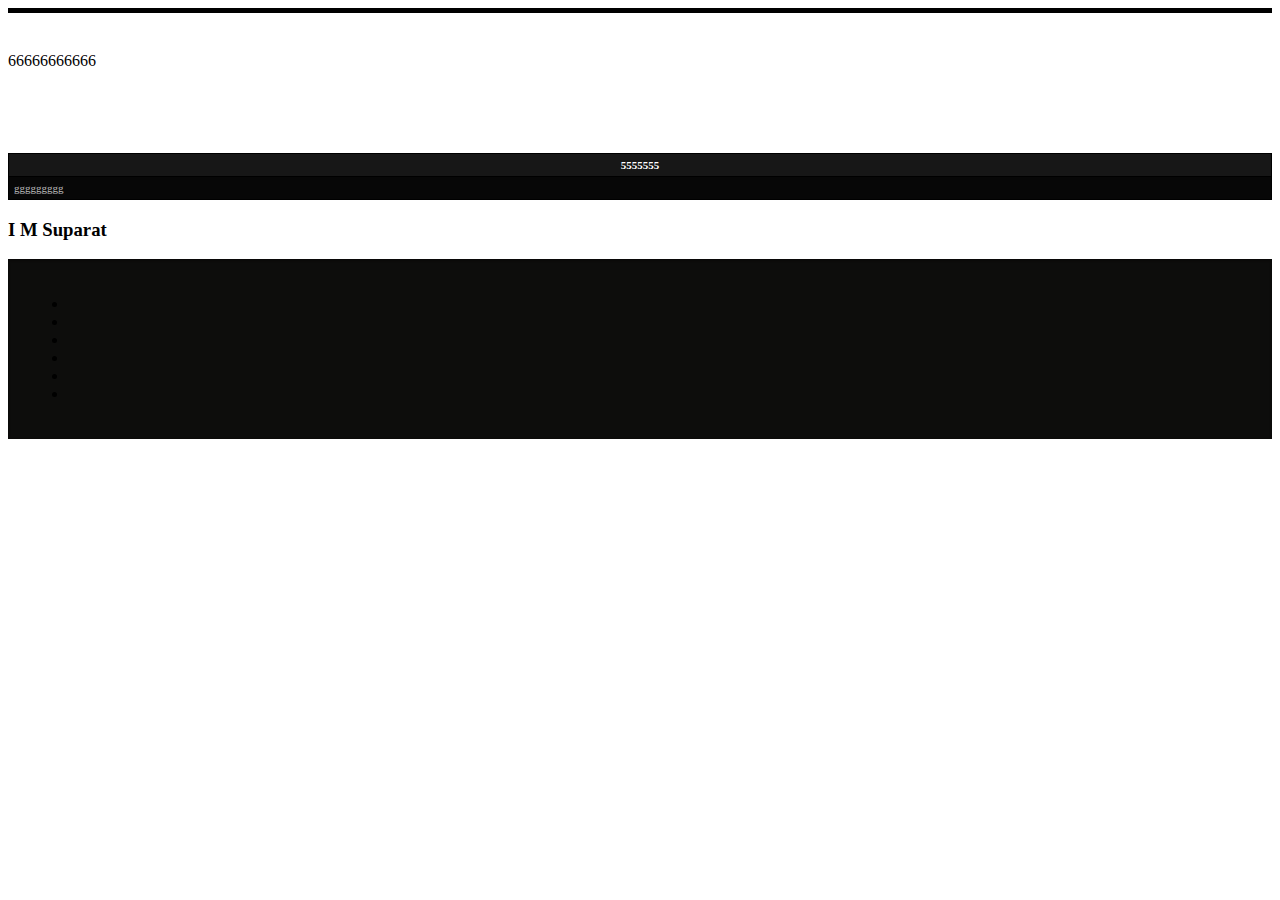
==== Ex/index.html @ 55944c86 "Strom2" ====
<style>
    .outside {
	height: auto;
	min-height: 100%;
	position: relative;
	overflow: hidden;
    }
    #header-outer {
	margin: 0 auto;
	color: #FFF;
	background-repeat: repeat-x;
	background-position: left 15px;
	border-top-width: 5px;
	border-top-style: solid;
	border-top-color: #000;
    
    }
    #header-inner {
	width: 940px;
	height: 140px;
	padding: 0;
	margin: 0 auto;
	position: relative;
}

#nav-wrap {
	float: right;
	padding: 0;
	background-color: #171717;
	border: 1px solid #000;
	margin-top: 43px;
	margin-right: 0;
	margin-bottom: 0;
	margin-left: 0;
	font-family: "Lucida Sans Unicode", "DejaVu Sans", Verdana, sans-serif;
}
#nav-wrap-inner {
	float: left;
	padding: 0;
	margin: 0 auto;
	border: 1px solid #252525;
	width: 750px;
}
.logo {
	float: left;
	margin-top: 44px;
	position: absolute;
}
table.storm-table {
	font-size: 11px;
	color: #bbbbbb;
	border-width: 1px;
	border-color: #000;
	border-collapse: collapse;
	width: 100%;
}

table.storm-table th {
	border-width: 1px;
	padding: 5px;
	border-style: solid;
	border-color: #000;
	font-weight: bold;
	background-image: url(../images/up-bg.png);
	background-repeat: repeat-x;
	background-position: left top;
	background-color: #171717;
	color: #fff;
}
table.storm-table td {
	border-width: 1px;
	padding: 5px;
	border-style: solid;
	border-color: #000;
}
table.storm-table tr{
	background-color:#070707;
}

#sidebar h3 {
	background-color: #070707;
	padding-top: 4px;
	padding-right: 20px;
	padding-bottom: 4px;
	padding-left: 10px;
	font-size: 15px;
	margin-top: 0px;
	margin-right: -20px;
	margin-bottom: 0px;
	margin-left: 0px;
	background-color: #070707;
	-webkit-border-top-left-radius: 5px;
	-moz-border-radius-topleft:5px;
	border-top-left-radius: 5px;
	-webkit-border-bottom-left-radius: 5px;
	-moz-border-radius-bottomleft: 5px;
	border-bottom-left-radius: 5px;
	-webkit-box-shadow: 0px 1px 0px #1d1d1d;
	-moz-box-shadow: 0px 1px 0px #1d1d1d;
	box-shadow: 0px 1px 0px #1d1d1d;
	border-top-width: 1px;
	border-bottom-width: 1px;
	border-left-width: 1px;
	border-top-style: solid;
	border-right-style: none;
	border-bottom-style: solid;
	border-left-style: solid;
	border-top-color: #030303;
	border-bottom-color: #030303;
	border-left-color: #030303;
}

/*****************************************************
10.  CONTENT LAYOUT VARIATIONS
******************************************************/
.left-note-block {
	float: left;
	width: 400px;
	background-image: url(../images/opacity-60-rep.png);
	background-repeat: repeat;
	padding: 20px;
	border-radius: 8px;
	-moz-border-radius: 8px;
	-webkit-border-radius: 8px;
}
.full-width-transparent {
	height: 350px;
	height: auto;
	min-height: 350px;
	background-image: url(../images/opacity-60-rep.png);
	background-repeat: repeat;
	padding: 20px;
    border-radius: 8px;
    border-top-left-radius: 8px;
    -moz-border-radius-topleft: 8px;
    -webkit-border-top-left-radius: 8px;
    border-top-right-radius: 8px;
    -moz-border-radius-topright: 8px;
    -webkit-border-top-right-radius: 8px;
}

.transparent-header {
    background-image: url(../images/opacity-60-rep.png);
    background-repeat: repeat;
    padding: 20px;
    height: 55px;
    border-top-left-radius: 8px;
    -moz-border-radius-topleft: 8px;
    -webkit-border-top-left-radius: 8px;
    border-top-right-radius: 8px;
    -moz-border-radius-topright: 8px;
    -webkit-border-top-right-radius: 8px;
}

.black-trasparent-header {
    background-image: url(../images/content-header-bg.png);
    background-repeat: repeat-x;
    background-position: left top;
    padding: 20px;
    height: 55px;
	border-top-left-radius: 8px;
    -moz-border-radius-topleft: 8px;
    -webkit-border-top-left-radius: 8px;
    border-top-right-radius: 8px;
    -moz-border-radius-topright: 8px;
    -webkit-border-top-right-radius: 8px;
}

.plain-black {
    background: #0d0d0c;
    padding: 20px;
	-webkit-box-shadow: inset 0px 1px 3px #080707;
	-moz-box-shadow: inset 0px 1px 3px #080707;
	box-shadow: inset 0px 1px 3px #080707;
}

.left-col {
	float: left;
	width: 622px;
	background-image: url(../images/line-break-vert.png);
	background-repeat: repeat-y;
	background-position: right top;
	padding-right: 20px;
}

.right-col {
	float: right;
	width: 240px;
	padding-left: 20px;
	background-image: url(../images/line-break-vert.png);
	background-repeat: repeat-y;
	background-position: left top;
	margin-left: -2px;
}
</style>
<html lang="en">
<head>
    <meta charset="UTF-8">
    <meta http-equiv="X-UA-Compatible" content="IE=edge">
    <meta name="viewport" content="width=device-width, initial-scale=1.0">
    <title>Document</title>
</head>
<body>
    <div class="logo">66666666666</div>
    <div id="header-outer">
        <div id="header-inner">
    <div class="outside">55555555</div>
        </div>
    </div>

    <table class="storm-table">
        <tr>
            <th>5555555</th>
        </tr>
        <tr>
            <td>ggggggggg</td>
        </tr>
    </table>

    <h3 id="sidebar">I M Suparat</h3>

    <div class="plain-black clearfix">
        <div class="portfolio colorbox-portfolio twocol-portfolio twocol-colorbox-portfolio clearfix">
            <ul>
                <li class="one-portfolio-item">
                    <a class="portfolio-thumb-link cboxElement" href="images/portfolio/popup/sunrise.jpg" rel="portfolio">
                        <img src="images/portfolio/2column/sunrise.jpg" alt="">
                    <div class="portfolio-hover" style="opacity: 0; display: block;"></div></a>
                </li>
                <li class="one-portfolio-item">
                    <a class="portfolio-thumb-link cboxElement" href="images/portfolio/popup/ocean.jpg" rel="portfolio">
                        <img src="/All_Code_patten//image/ocean.jpg" alt="">
                    <div class="portfolio-hover" style="opacity: 0; display: block;"></div></a>
                </li>
                <li class="one-portfolio-item">
                    <a class="portfolio-thumb-link cboxElement" href="images/portfolio/popup/water.jpg" rel="portfolio">
                        <img src="images/portfolio/2column/water.jpg" alt="">
                    <div class="portfolio-hover" style="opacity: 0; display: block;"></div></a>
                </li>
                <li class="one-portfolio-item">
                    <a class="portfolio-thumb-link cboxElement" href="images/portfolio/popup/sand.jpg" rel="portfolio">
                        <img src="images/portfolio/2column/sand.jpg" alt="">
                    <div class="portfolio-hover" style="opacity: 0; display: block;"></div></a>
                </li>
                <li class="one-portfolio-item">
                    <a class="portfolio-thumb-link cboxElement" href="images/portfolio/popup/nebula.jpg" rel="portfolio">
                        <img src="images/portfolio/2column/nebula.jpg" alt="">
                    <div class="portfolio-hover" style="opacity: 0; display: block;"></div></a>
                </li>
                <li class="one-portfolio-item">
                    <a class="portfolio-thumb-link cboxElement" href="images/portfolio/popup/waterfall.jpg" rel="portfolio">
                        <img src="images/portfolio/2column/waterfall.jpg" alt="">
                    <div class="portfolio-hover" style="opacity: 0; display: block;"></div></a>
                </li>
            </ul>
        </div>
    </div>
</body>
</html>
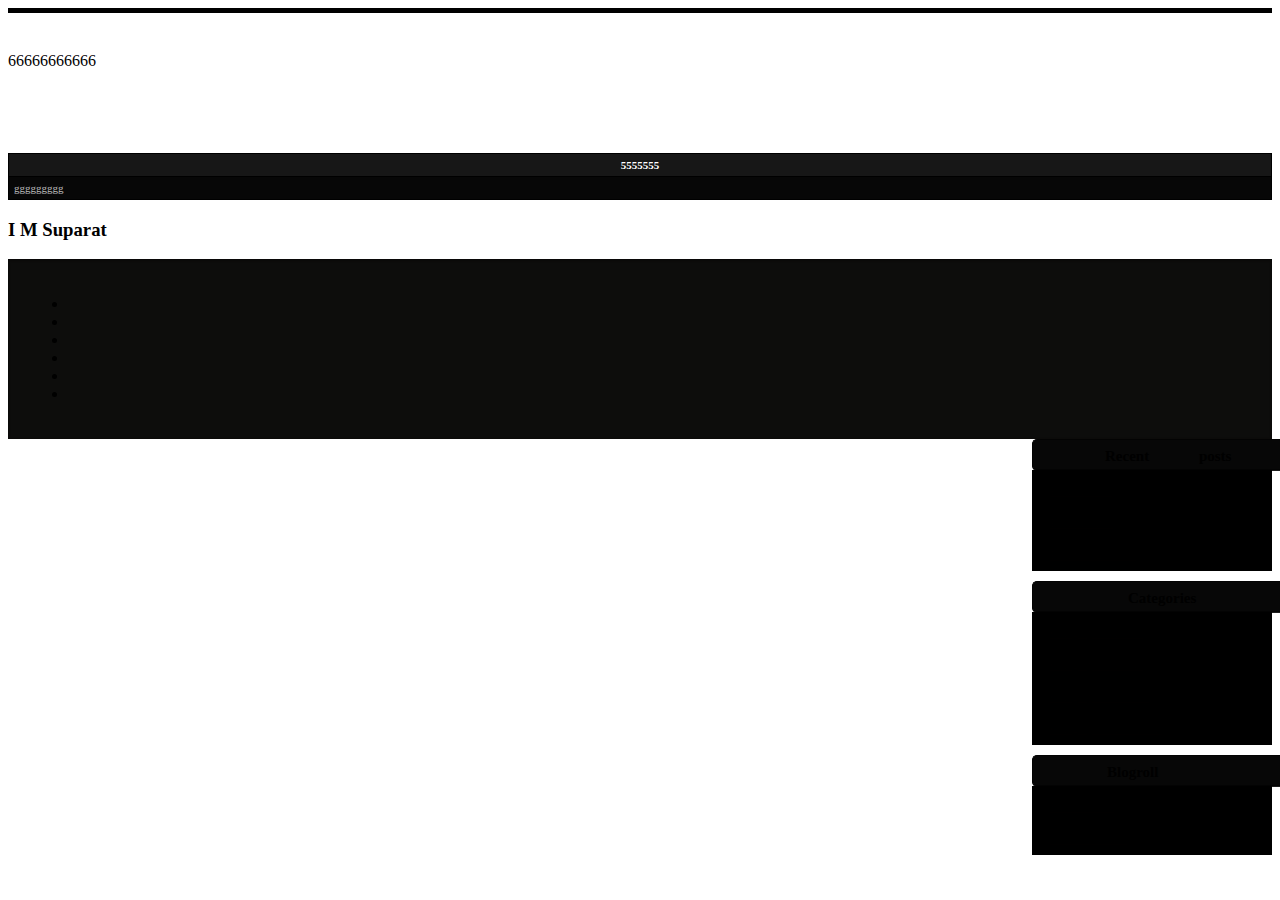
==== commit 3f3c0796: "test" ====
--- a/Ex/index.html
+++ b/Ex/index.html
@@ -192,6 +192,55 @@
 	background-position: left top;
 	margin-left: -2px;
 }
+
+
+/*****************************************************
+3.  VERTICAL NAVIGATION (USED IN BLOG)
+******************************************************/
+
+ul.vert-nav-ul {
+    background-color: #000;
+	margin-top: 0;
+	margin-right: 0;
+	margin-bottom: 10px;
+	margin-left: 0;
+	padding-top: 5px;
+	padding-right: 0px;
+	padding-bottom: 0px;
+	padding-left: 0px;
+}
+ul.vert-nav-ul li {
+	display: block;
+	margin: 0px;
+	padding: 0px;
+	list-style-type: none;
+}
+ul.vert-nav-ul li a {
+	line-height: 18px;
+	text-align: left;
+	padding-top: 7px;
+	padding-right: 20px;
+	padding-bottom: 7px;
+	padding-left: 18px;
+	display: block;
+	color: rgba(10, 0, 0, 0.137);
+	font-size: 12px;
+	text-shadow: -1px -1px 0px #000;
+	background-image: url(../images/vert-nav-arrow.png);
+	background-repeat: no-repeat;
+	background-position: left 8px;
+}
+ul.vert-nav-ul li a:hover {
+	text-decoration: none;
+	color: #ffa200;
+	background-color: #070707;
+	-moz-border-radius: 8px;
+	border-radius: 8px;
+	-webkit-border-radius: 8px;
+	background-position: 10px 8px;
+	padding-left: 28px;
+	padding-right: 10px;
+}
 </style>
 <html lang="en">
 <head>
@@ -255,5 +304,37 @@
             </ul>
         </div>
     </div>
+
+
+    <div id="sidebar" class="right-col">
+
+        <h3><cufon class="cufon cufon-canvas" alt="Recent " style="width: 51px; height: 15px;"><canvas width="62" height="17" style="width: 62px; height: 17px; top: -1px; left: -1px;"></canvas><cufontext>Recent </cufontext></cufon><cufon class="cufon cufon-canvas" alt="posts" style="width: 38px; height: 15px;"><canvas width="46" height="17" style="width: 46px; height: 17px; top: -1px; left: -1px;"></canvas><cufontext>posts</cufontext></cufon></h3>
+          <!--Vertical Menu-->
+          <ul class="vert-nav-ul">
+            <li><a title="one" href="#">Post title one</a></li>
+            <li><a title="two" href="#">Post title two</a></li>
+            <li><a title="three" href="#">Post title three etc</a></li>
+          </ul>
+          <!--End Vertical Menu-->
+    
+          <h3><cufon class="cufon cufon-canvas" alt="Categories" style="width: 77px; height: 15px;"><canvas width="85" height="17" style="width: 85px; height: 17px; top: -1px; left: -1px;"></canvas><cufontext>Categories</cufontext></cufon></h3>
+          <!--Vertical Menu-->
+          <ul class="vert-nav-ul">
+            <li><a title="one" href="#">Category name one</a></li>
+            <li><a title="two" href="#">Category name two</a></li>
+            <li><a title="three" href="#">Category name three</a></li>
+            <li><a title="four" href="#">Category name four etc</a></li>
+          </ul>
+          <!--End Vertical Menu-->
+    
+          <h3><cufon class="cufon cufon-canvas" alt="Blogroll" style="width: 52px; height: 15px;"><canvas width="64" height="17" style="width: 64px; height: 17px; top: -1px; left: -1px;"></canvas><cufontext>Blogroll</cufontext></cufon></h3>
+          <!--Vertical Menu-->
+          <ul class="vert-nav-ul">
+            <li><a title="one" href="#">Here is a link</a></li>
+            <li><a title="two" href="#">There is another</a></li>
+          </ul>
+          <!--End Vertical Menu-->
+    
+        </div>
 </body>
 </html>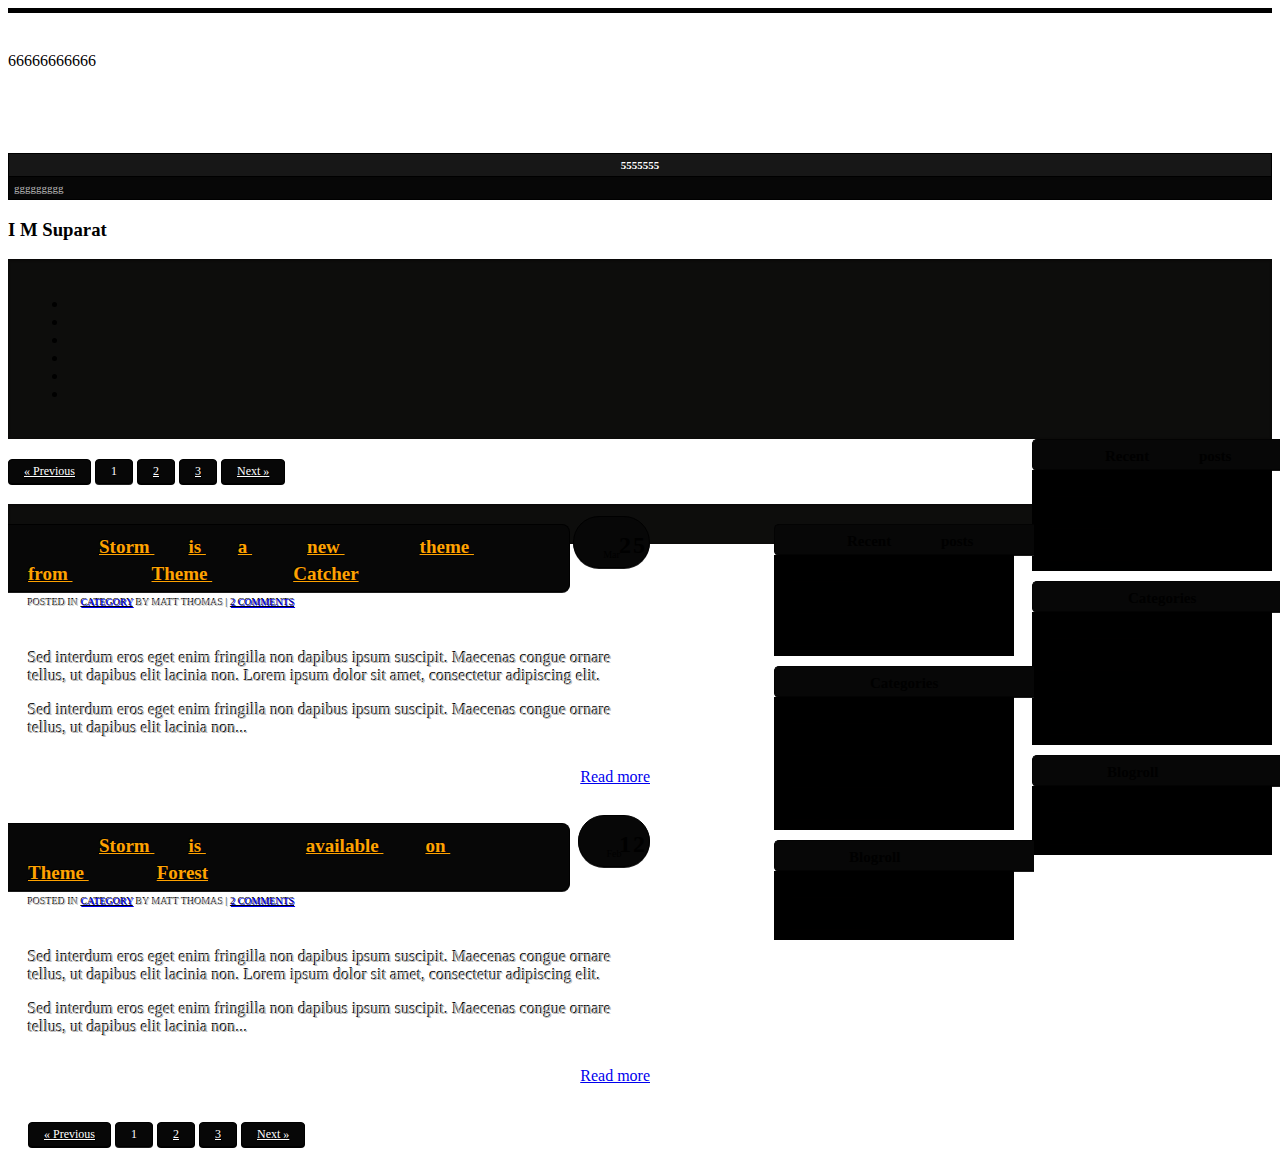
==== commit 10ef8a3d: "code hard" ====
--- a/Ex/index.html
+++ b/Ex/index.html
@@ -241,6 +241,224 @@
 	padding-left: 28px;
 	padding-right: 10px;
 }
+
+.pagination-wrapper {
+	margin-top: 20px;
+	margin-bottom: 20px;
+}
+
+/*****************************************************
+12.  BLOG PAGE ELEMENTS
+******************************************************/
+.post {
+	margin-bottom: 40px;
+	margin-left: -20px;
+	background-image: url(../images/section-breaker.png);
+	background-repeat: repeat-x;
+	background-position: left bottom;
+	padding-bottom: 30px;
+	padding-left: 20px;
+	position: relative;
+}
+.post .entry-content {
+	padding-top: 20px;
+	color: #bbbbbb;
+	text-shadow: -1px -1px 0px #000;
+}
+.post .entry-content:hover {
+	color: #fff;
+}
+h2.entry-title {
+	padding: 0px;
+	margin-top: 0px;
+	margin-right: 0px;
+	margin-bottom: 0px;
+	margin-left: 0px;
+	font-weight: bold;
+	margin-left: -20px;
+	font-size: 19px;
+}
+h2.entry-title a {
+	display: block;
+	padding-top: 6px;
+	padding-right: 20px;
+	padding-bottom: 6px;
+	padding-left: 20px;
+	color: #FFA200;
+	text-shadow: -1px -1px 0 #000;
+	background-color: #070707;
+	-webkit-border-top-right-radius: 8px;
+	-moz-border-radius-topright: 8px;
+	border-top-right-radius: 8px;
+	-webkit-border-bottom-right-radius: 8px;
+	-moz-border-radius-bottomright: 8px;
+	border-bottom-right-radius: 8px;
+	-webkit-box-shadow: 0px 1px 0px #1d1d1d;
+	-moz-box-shadow: 0px 1px 0px #1d1d1d;
+	box-shadow: 0px 1px 0px #1d1d1d;
+	border-top-width: 1px;
+	border-right-width: 1px;
+	border-bottom-width: 1px;
+	border-left-width: 1px;
+	border-top-style: solid;
+	border-right-style: solid;
+	border-bottom-style: solid;
+	border-left-style: none;
+	border-top-color: #000;
+	border-right-color: #000;
+	border-bottom-color: #000;
+	border-left-color: #000;
+	margin-right: 80px;
+}
+h2.entry-title a:hover {
+	color: #FFF;
+	text-decoration: none;
+}
+.entry-meta {
+	font-size: 10px;
+	color: #BFBFBF;
+	padding-top: 5px;
+	padding-bottom: 5px;
+	text-shadow: -1px -1px 0 #000;
+	text-transform: uppercase;
+	background-image: url(../images/line-break-horz.png);
+	background-repeat: repeat-x;
+	background-position: left bottom;
+	margin-left: -20px;
+	padding-left: 20px;
+}
+.post .date {
+	position: absolute;
+	top: -8px;
+	right: 0;
+	background-color: #070707;
+	text-align: center;
+	min-width: 40px;
+	height: 40px;
+	height: auto;
+	min-height: 40px;
+	padding: 5px;
+	border: 1px solid #000;
+	-webkit-border-radius: 40px;
+	-moz-border-radius: 40px;
+	border-radius: 40px;
+	-webkit-box-shadow: 0px 1px 0px #1d1d1d;
+	-moz-box-shadow: 0px 1px 0px #1d1d1d;
+	box-shadow: 0px 1px 0px #1d1d1d;
+}
+.date .day h2 {
+	font-weight: bold;
+	font-size: 24px;
+	letter-spacing: 2px;
+	margin-top: 0;
+	margin-right: -3px;
+	margin-bottom: 0;
+	margin-left: 0;
+	padding-top: 3px;
+	padding-right: 0;
+	padding-bottom: 0;
+	padding-left: 0;
+}
+.date .day {
+	height: 25px;
+}
+.date .month {
+	font-size:10px;
+	height: 15px;
+	line-height: 15px;
+}
+
+.post .read-more-link {
+	position: absolute;
+	right: 0;
+	bottom: -3px;
+}
+
+img.post-img {
+	float: right;
+	margin-bottom: 15px;
+	margin-left: 15px;
+	-webkit-box-shadow: 0px 1px 0px #000;
+	-moz-box-shadow: 0px 1px 0px #000;
+	box-shadow: 0px 1px 0px #000;
+}
+.pagination-wrapper {
+	margin-top: 20px;
+	margin-bottom: 20px;
+}
+.pagination-wrapper ul {
+	margin: 0px;
+	padding: 0px;
+}
+.pagination-wrapper ul li {
+	display: inline;
+	margin: 0px;
+	padding: 0px;
+}
+.pagination-wrapper ul li a {
+	line-height: 13px;
+	text-align: center;
+	height: 13px;
+	padding-top: 5px;
+	padding-right: 15px;
+	padding-bottom: 5px;
+	padding-left: 15px;
+	display: inline-block;
+	color: #FFF;
+	font-size: 12px;
+	background-color: #070707;
+	text-shadow: 1px 1px 0px #000;
+	border: 1px solid #000;
+	-webkit-box-shadow: 0px 1px 0px #000;
+	-moz-box-shadow: 0px 1px 0px #000;
+	box-shadow: 0px 1px 0px #000;
+	-moz-border-radius: 4px;
+	border-radius: 4px;
+	-webkit-border-radius: 4px;
+	background-image: url(../images/up-bg.png);
+	background-repeat: repeat-x;
+	background-position: left top;
+}
+.pagination-wrapper ul li a:hover {
+	text-decoration: none;
+	color: #ffa200;
+	-webkit-box-shadow: 0px 1px 0px #000;
+	-moz-box-shadow: 0px 1px 0px #000;
+	box-shadow: 0px 1px 0px #000;
+	position: relative;
+	top: 2px;
+}
+.pagination-wrapper ul li.on span {
+	padding-top: 5px;
+	padding-right: 15px;
+	padding-bottom: 5px;
+	padding-left: 15px;
+	display: inline-block;
+	line-height: 13px;
+	text-align: center;
+	height: 13px;
+	color: #FFF;
+	font-size: 12px;
+	background-color: #070707;
+	text-shadow: 1px 1px 0px #000;
+	border: 1px solid #000;
+	-webkit-box-shadow: 0px 1px 0px #1d1d1d;
+	-moz-box-shadow: 0px 1px 0px #1d1d1d;
+	box-shadow: 0px 1px 0px #1d1d1d;
+	-moz-border-radius: 4px;
+	border-radius: 4px;
+	-webkit-border-radius: 4px;
+	background-image: url(../images/down-bg.png);
+	background-repeat: repeat-x;
+	background-position: left top;
+}
+.pagination-wrapper ul li.on span:hover {
+	color: #ffa200;
+	text-shadow: -1px -1px 0px #000;
+	text-decoration: none;
+	background-image: none;
+}
+
 </style>
 <html lang="en">
 <head>
@@ -336,5 +554,122 @@
           <!--End Vertical Menu-->
     
         </div>
+
+
+        <!-- 
+pagging storm -->
+<div class="pagination-wrapper clearfix">
+    <ul>
+        <li><a href="#">« Previous</a></li>
+        <li class="on"><span>1</span></li>
+        <li><a href="#">2</a></li>
+        <li><a href="#">3</a></li>
+        <li><a href="#">Next »</a></li>
+    </ul>
+</div>
+
+<div class="plain-black clearfix">
+    <!--Left Column-->
+    <div class="left-col">
+
+      <!--Blog summary example-->
+      <div class="post clearfix">
+          <h2 class="entry-title"><a href="blog-article.html"><cufon class="cufon cufon-canvas" alt="Storm " style="width: 56px; height: 19px;"><canvas width="71" height="22" style="width: 71px; height: 22px; top: -2px; left: -1px;"></canvas><cufontext>Storm </cufontext></cufon><cufon class="cufon cufon-canvas" alt="is " style="width: 18px; height: 19px;"><canvas width="34" height="22" style="width: 34px; height: 22px; top: -2px; left: -1px;"></canvas><cufontext>is </cufontext></cufon><cufon class="cufon cufon-canvas" alt="a " style="width: 17px; height: 19px;"><canvas width="32" height="22" style="width: 32px; height: 22px; top: -2px; left: -1px;"></canvas><cufontext>a </cufontext></cufon><cufon class="cufon cufon-canvas" alt="new " style="width: 40px; height: 19px;"><canvas width="55" height="22" style="width: 55px; height: 22px; top: -2px; left: -1px;"></canvas><cufontext>new </cufontext></cufon><cufon class="cufon cufon-canvas" alt="theme " style="width: 60px; height: 19px;"><canvas width="75" height="22" style="width: 75px; height: 22px; top: -2px; left: -1px;"></canvas><cufontext>theme </cufontext></cufon><cufon class="cufon cufon-canvas" alt="from " style="width: 49px; height: 19px;"><canvas width="64" height="22" style="width: 64px; height: 22px; top: -2px; left: -1px;"></canvas><cufontext>from </cufontext></cufon><cufon class="cufon cufon-canvas" alt="Theme " style="width: 64px; height: 19px;"><canvas width="79" height="22" style="width: 79px; height: 22px; top: -2px; left: -1px;"></canvas><cufontext>Theme </cufontext></cufon><cufon class="cufon cufon-canvas" alt="Catcher" style="width: 70px; height: 19px;"><canvas width="81" height="22" style="width: 81px; height: 22px; top: -2px; left: -1px;"></canvas><cufontext>Catcher</cufontext></cufon></a></h2>
+          <!--Date Circle-->
+          <div class="date">
+              <div class="day"><h2><cufon class="cufon cufon-canvas" alt="25" style="width: 28px; height: 24px;"><canvas width="40" height="28" style="width: 40px; height: 28px; top: -3px; left: -1px;"></canvas><cufontext>25</cufontext></cufon></h2></div>
+              <div class="month">Mar</div>
+          </div>
+
+          <div class="entry-meta">Posted in <a href="#">Category</a> by Matt Thomas | <a href="#">2 comments</a></div>
+          <div class="entry-content clearfix">
+              <a href="blog-article.html"><img src="images/example-blog-image.jpg" class="post-img" alt=""></a>
+              <p>Sed interdum eros eget enim fringilla non dapibus ipsum suscipit. Maecenas congue ornare tellus, ut dapibus elit lacinia non. Lorem ipsum dolor sit amet, consectetur adipiscing elit.
+              </p>
+              <p>Sed interdum eros eget enim fringilla non dapibus ipsum suscipit. Maecenas congue ornare tellus, ut dapibus elit lacinia non...
+              </p>
+          </div>
+
+          <!--Read More link-->
+          <div class="read-more-link">
+                  <a class="more-link" href="blog-article.html">Read more</a>
+          </div>
+
+      </div>
+      <!--End Blog summary example-->
+
+      <!--Blog summary example-->
+      <div class="post clearfix">
+          <h2 class="entry-title"><a class="ajax-link" href="blog-article.html"><cufon class="cufon cufon-canvas" alt="Storm " style="width: 56px; height: 19px;"><canvas width="71" height="22" style="width: 71px; height: 22px; top: -2px; left: -1px;"></canvas><cufontext>Storm </cufontext></cufon><cufon class="cufon cufon-canvas" alt="is " style="width: 18px; height: 19px;"><canvas width="34" height="22" style="width: 34px; height: 22px; top: -2px; left: -1px;"></canvas><cufontext>is </cufontext></cufon><cufon class="cufon cufon-canvas" alt="available " style="width: 85px; height: 19px;"><canvas width="100" height="22" style="width: 100px; height: 22px; top: -2px; left: -1px;"></canvas><cufontext>available </cufontext></cufon><cufon class="cufon cufon-canvas" alt="on " style="width: 27px; height: 19px;"><canvas width="42" height="22" style="width: 42px; height: 22px; top: -2px; left: -1px;"></canvas><cufontext>on </cufontext></cufon><cufon class="cufon cufon-canvas" alt="Theme " style="width: 64px; height: 19px;"><canvas width="79" height="22" style="width: 79px; height: 22px; top: -2px; left: -1px;"></canvas><cufontext>Theme </cufontext></cufon><cufon class="cufon cufon-canvas" alt="Forest" style="width: 55px; height: 19px;"><canvas width="68" height="22" style="width: 68px; height: 22px; top: -2px; left: -1px;"></canvas><cufontext>Forest</cufontext></cufon></a></h2>
+          <!--Date Circle-->
+          <div class="date">
+              <div class="day"><h2><cufon class="cufon cufon-canvas" alt="12" style="width: 23px; height: 24px;"><canvas width="35" height="28" style="width: 35px; height: 28px; top: -3px; left: -1px;"></canvas><cufontext>12</cufontext></cufon></h2></div>
+              <div class="month">Feb</div>
+          </div>
+
+          <div class="entry-meta">Posted in <a href="#">Category</a> by Matt Thomas | <a href="#">2 comments</a></div>
+          <div class="entry-content clearfix">
+              <a class="ajax-link" href="blog-article.html"><img src="images/example-blog-image.jpg" class="post-img" alt=""></a>
+              <p>Sed interdum eros eget enim fringilla non dapibus ipsum suscipit. Maecenas congue ornare tellus, ut dapibus elit lacinia non. Lorem ipsum dolor sit amet, consectetur adipiscing elit.
+              </p>
+              <p>Sed interdum eros eget enim fringilla non dapibus ipsum suscipit. Maecenas congue ornare tellus, ut dapibus elit lacinia non...
+              </p>
+          </div>
+
+          <!--Read More link-->
+          <div class="read-more-link">
+              <a class="more-link ajax-link" href="blog-article.html">Read more</a>
+          </div>
+      </div>
+      <!--End Blog summary example-->
+
+      <!--Pagination-->
+      <div class="pagination-wrapper clearfix">
+          <ul>
+              <li><a href="#">« Previous</a></li>
+              <li class="on"><span>1</span></li>
+              <li><a href="#">2</a></li>
+              <li><a href="#">3</a></li>
+              <li><a href="#">Next »</a></li>
+          </ul>
+      </div>
+      <!--End Pagination-->
+
+    </div>
+    <!--End Left Column-->
+
+    <!--Right Column-->
+    <div id="sidebar" class="right-col">
+
+    <h3><cufon class="cufon cufon-canvas" alt="Recent " style="width: 51px; height: 15px;"><canvas width="62" height="17" style="width: 62px; height: 17px; top: -1px; left: -1px;"></canvas><cufontext>Recent </cufontext></cufon><cufon class="cufon cufon-canvas" alt="posts" style="width: 38px; height: 15px;"><canvas width="46" height="17" style="width: 46px; height: 17px; top: -1px; left: -1px;"></canvas><cufontext>posts</cufontext></cufon></h3>
+      <!--Vertical Menu-->
+      <ul class="vert-nav-ul">
+        <li><a title="one" href="#">Post title one</a></li>
+        <li><a title="two" href="#">Post title two</a></li>
+        <li><a title="three" href="#">Post title three etc</a></li>
+      </ul>
+      <!--End Vertical Menu-->
+
+      <h3><cufon class="cufon cufon-canvas" alt="Categories" style="width: 77px; height: 15px;"><canvas width="85" height="17" style="width: 85px; height: 17px; top: -1px; left: -1px;"></canvas><cufontext>Categories</cufontext></cufon></h3>
+      <!--Vertical Menu-->
+      <ul class="vert-nav-ul">
+        <li><a title="one" href="#">Category name one</a></li>
+        <li><a title="two" href="#">Category name two</a></li>
+        <li><a title="three" href="#">Category name three</a></li>
+        <li><a title="four" href="#">Category name four etc</a></li>
+      </ul>
+      <!--End Vertical Menu-->
+
+      <h3><cufon class="cufon cufon-canvas" alt="Blogroll" style="width: 52px; height: 15px;"><canvas width="64" height="17" style="width: 64px; height: 17px; top: -1px; left: -1px;"></canvas><cufontext>Blogroll</cufontext></cufon></h3>
+      <!--Vertical Menu-->
+      <ul class="vert-nav-ul">
+        <li><a title="one" href="#">Here is a link</a></li>
+        <li><a title="two" href="#">There is another</a></li>
+      </ul>
+      <!--End Vertical Menu-->
+
+    </div>
+    <!--End Right Column-->
+</div>
 </body>
 </html>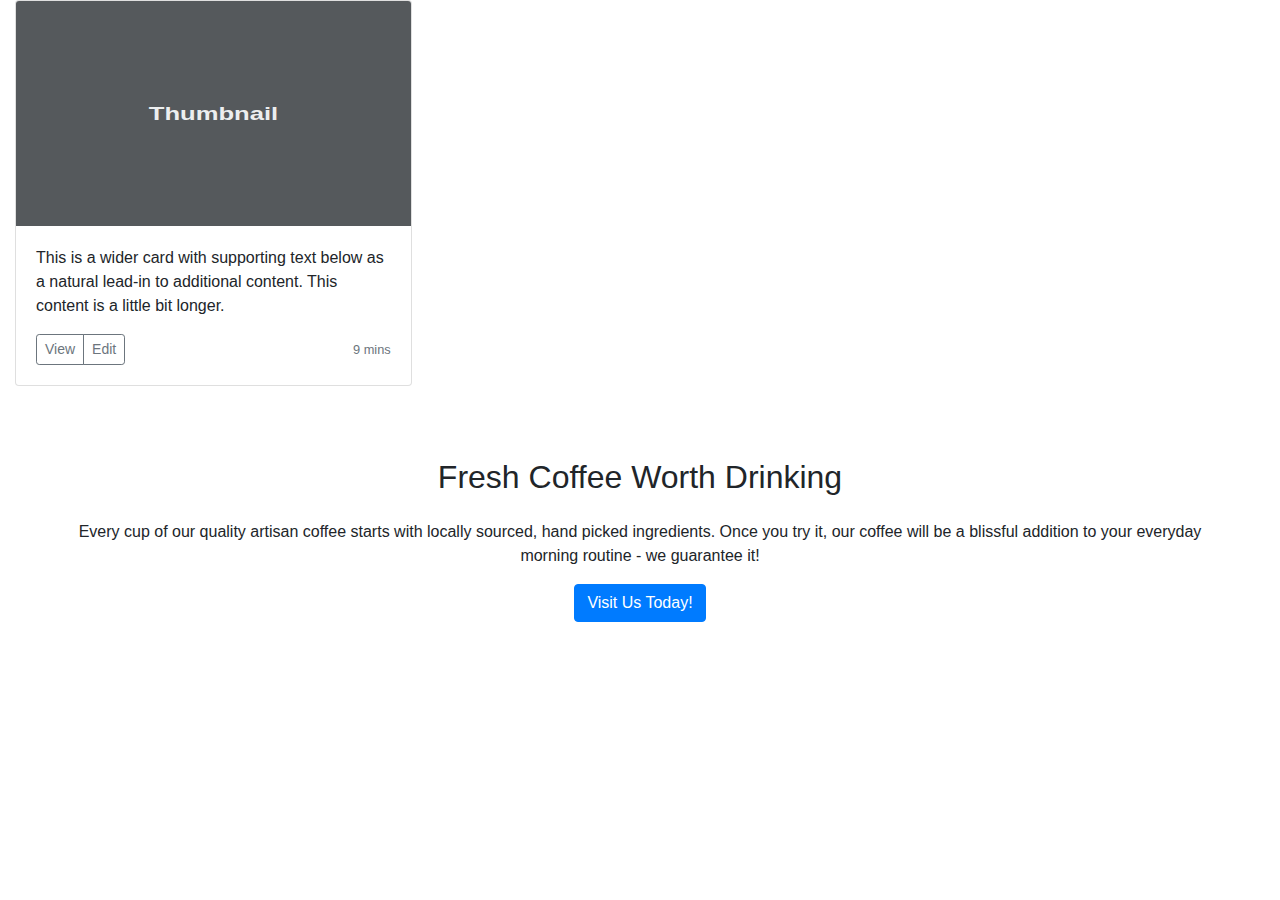
==== commit 813a9295: "ugygygg" ====
--- a/Ex/index.html
+++ b/Ex/index.html
@@ -1,3 +1,6 @@
+
+
+<link rel="stylesheet" href="https://maxcdn.bootstrapcdn.com/bootstrap/4.0.0/css/bootstrap.min.css" integrity="sha384-Gn5384xqQ1aoWXA+058RXPxPg6fy4IWvTNh0E263XmFcJlSAwiGgFAW/dAiS6JXm" crossorigin="anonymous">
 <style>
     .outside {
 	height: auto;
@@ -468,208 +471,38 @@
     <title>Document</title>
 </head>
 <body>
-    <div class="logo">66666666666</div>
-    <div id="header-outer">
-        <div id="header-inner">
-    <div class="outside">55555555</div>
-        </div>
-    </div>
-
-    <table class="storm-table">
-        <tr>
-            <th>5555555</th>
-        </tr>
-        <tr>
-            <td>ggggggggg</td>
-        </tr>
-    </table>
-
-    <h3 id="sidebar">I M Suparat</h3>
-
-    <div class="plain-black clearfix">
-        <div class="portfolio colorbox-portfolio twocol-portfolio twocol-colorbox-portfolio clearfix">
-            <ul>
-                <li class="one-portfolio-item">
-                    <a class="portfolio-thumb-link cboxElement" href="images/portfolio/popup/sunrise.jpg" rel="portfolio">
-                        <img src="images/portfolio/2column/sunrise.jpg" alt="">
-                    <div class="portfolio-hover" style="opacity: 0; display: block;"></div></a>
-                </li>
-                <li class="one-portfolio-item">
-                    <a class="portfolio-thumb-link cboxElement" href="images/portfolio/popup/ocean.jpg" rel="portfolio">
-                        <img src="/All_Code_patten//image/ocean.jpg" alt="">
-                    <div class="portfolio-hover" style="opacity: 0; display: block;"></div></a>
-                </li>
-                <li class="one-portfolio-item">
-                    <a class="portfolio-thumb-link cboxElement" href="images/portfolio/popup/water.jpg" rel="portfolio">
-                        <img src="images/portfolio/2column/water.jpg" alt="">
-                    <div class="portfolio-hover" style="opacity: 0; display: block;"></div></a>
-                </li>
-                <li class="one-portfolio-item">
-                    <a class="portfolio-thumb-link cboxElement" href="images/portfolio/popup/sand.jpg" rel="portfolio">
-                        <img src="images/portfolio/2column/sand.jpg" alt="">
-                    <div class="portfolio-hover" style="opacity: 0; display: block;"></div></a>
-                </li>
-                <li class="one-portfolio-item">
-                    <a class="portfolio-thumb-link cboxElement" href="images/portfolio/popup/nebula.jpg" rel="portfolio">
-                        <img src="images/portfolio/2column/nebula.jpg" alt="">
-                    <div class="portfolio-hover" style="opacity: 0; display: block;"></div></a>
-                </li>
-                <li class="one-portfolio-item">
-                    <a class="portfolio-thumb-link cboxElement" href="images/portfolio/popup/waterfall.jpg" rel="portfolio">
-                        <img src="images/portfolio/2column/waterfall.jpg" alt="">
-                    <div class="portfolio-hover" style="opacity: 0; display: block;"></div></a>
-                </li>
-            </ul>
-        </div>
-    </div>
-
-
-    <div id="sidebar" class="right-col">
-
-        <h3><cufon class="cufon cufon-canvas" alt="Recent " style="width: 51px; height: 15px;"><canvas width="62" height="17" style="width: 62px; height: 17px; top: -1px; left: -1px;"></canvas><cufontext>Recent </cufontext></cufon><cufon class="cufon cufon-canvas" alt="posts" style="width: 38px; height: 15px;"><canvas width="46" height="17" style="width: 46px; height: 17px; top: -1px; left: -1px;"></canvas><cufontext>posts</cufontext></cufon></h3>
-          <!--Vertical Menu-->
-          <ul class="vert-nav-ul">
-            <li><a title="one" href="#">Post title one</a></li>
-            <li><a title="two" href="#">Post title two</a></li>
-            <li><a title="three" href="#">Post title three etc</a></li>
-          </ul>
-          <!--End Vertical Menu-->
-    
-          <h3><cufon class="cufon cufon-canvas" alt="Categories" style="width: 77px; height: 15px;"><canvas width="85" height="17" style="width: 85px; height: 17px; top: -1px; left: -1px;"></canvas><cufontext>Categories</cufontext></cufon></h3>
-          <!--Vertical Menu-->
-          <ul class="vert-nav-ul">
-            <li><a title="one" href="#">Category name one</a></li>
-            <li><a title="two" href="#">Category name two</a></li>
-            <li><a title="three" href="#">Category name three</a></li>
-            <li><a title="four" href="#">Category name four etc</a></li>
-          </ul>
-          <!--End Vertical Menu-->
-    
-          <h3><cufon class="cufon cufon-canvas" alt="Blogroll" style="width: 52px; height: 15px;"><canvas width="64" height="17" style="width: 64px; height: 17px; top: -1px; left: -1px;"></canvas><cufontext>Blogroll</cufontext></cufon></h3>
-          <!--Vertical Menu-->
-          <ul class="vert-nav-ul">
-            <li><a title="one" href="#">Here is a link</a></li>
-            <li><a title="two" href="#">There is another</a></li>
-          </ul>
-          <!--End Vertical Menu-->
-    
-        </div>
-
-
-        <!-- 
-pagging storm -->
-<div class="pagination-wrapper clearfix">
-    <ul>
-        <li><a href="#">« Previous</a></li>
-        <li class="on"><span>1</span></li>
-        <li><a href="#">2</a></li>
-        <li><a href="#">3</a></li>
-        <li><a href="#">Next »</a></li>
-    </ul>
-</div>
-
-<div class="plain-black clearfix">
-    <!--Left Column-->
-    <div class="left-col">
-
-      <!--Blog summary example-->
-      <div class="post clearfix">
-          <h2 class="entry-title"><a href="blog-article.html"><cufon class="cufon cufon-canvas" alt="Storm " style="width: 56px; height: 19px;"><canvas width="71" height="22" style="width: 71px; height: 22px; top: -2px; left: -1px;"></canvas><cufontext>Storm </cufontext></cufon><cufon class="cufon cufon-canvas" alt="is " style="width: 18px; height: 19px;"><canvas width="34" height="22" style="width: 34px; height: 22px; top: -2px; left: -1px;"></canvas><cufontext>is </cufontext></cufon><cufon class="cufon cufon-canvas" alt="a " style="width: 17px; height: 19px;"><canvas width="32" height="22" style="width: 32px; height: 22px; top: -2px; left: -1px;"></canvas><cufontext>a </cufontext></cufon><cufon class="cufon cufon-canvas" alt="new " style="width: 40px; height: 19px;"><canvas width="55" height="22" style="width: 55px; height: 22px; top: -2px; left: -1px;"></canvas><cufontext>new </cufontext></cufon><cufon class="cufon cufon-canvas" alt="theme " style="width: 60px; height: 19px;"><canvas width="75" height="22" style="width: 75px; height: 22px; top: -2px; left: -1px;"></canvas><cufontext>theme </cufontext></cufon><cufon class="cufon cufon-canvas" alt="from " style="width: 49px; height: 19px;"><canvas width="64" height="22" style="width: 64px; height: 22px; top: -2px; left: -1px;"></canvas><cufontext>from </cufontext></cufon><cufon class="cufon cufon-canvas" alt="Theme " style="width: 64px; height: 19px;"><canvas width="79" height="22" style="width: 79px; height: 22px; top: -2px; left: -1px;"></canvas><cufontext>Theme </cufontext></cufon><cufon class="cufon cufon-canvas" alt="Catcher" style="width: 70px; height: 19px;"><canvas width="81" height="22" style="width: 81px; height: 22px; top: -2px; left: -1px;"></canvas><cufontext>Catcher</cufontext></cufon></a></h2>
-          <!--Date Circle-->
-          <div class="date">
-              <div class="day"><h2><cufon class="cufon cufon-canvas" alt="25" style="width: 28px; height: 24px;"><canvas width="40" height="28" style="width: 40px; height: 28px; top: -3px; left: -1px;"></canvas><cufontext>25</cufontext></cufon></h2></div>
-              <div class="month">Mar</div>
-          </div>
-
-          <div class="entry-meta">Posted in <a href="#">Category</a> by Matt Thomas | <a href="#">2 comments</a></div>
-          <div class="entry-content clearfix">
-              <a href="blog-article.html"><img src="images/example-blog-image.jpg" class="post-img" alt=""></a>
-              <p>Sed interdum eros eget enim fringilla non dapibus ipsum suscipit. Maecenas congue ornare tellus, ut dapibus elit lacinia non. Lorem ipsum dolor sit amet, consectetur adipiscing elit.
-              </p>
-              <p>Sed interdum eros eget enim fringilla non dapibus ipsum suscipit. Maecenas congue ornare tellus, ut dapibus elit lacinia non...
-              </p>
-          </div>
-
-          <!--Read More link-->
-          <div class="read-more-link">
-                  <a class="more-link" href="blog-article.html">Read more</a>
-          </div>
-
-      </div>
-      <!--End Blog summary example-->
-
-      <!--Blog summary example-->
-      <div class="post clearfix">
-          <h2 class="entry-title"><a class="ajax-link" href="blog-article.html"><cufon class="cufon cufon-canvas" alt="Storm " style="width: 56px; height: 19px;"><canvas width="71" height="22" style="width: 71px; height: 22px; top: -2px; left: -1px;"></canvas><cufontext>Storm </cufontext></cufon><cufon class="cufon cufon-canvas" alt="is " style="width: 18px; height: 19px;"><canvas width="34" height="22" style="width: 34px; height: 22px; top: -2px; left: -1px;"></canvas><cufontext>is </cufontext></cufon><cufon class="cufon cufon-canvas" alt="available " style="width: 85px; height: 19px;"><canvas width="100" height="22" style="width: 100px; height: 22px; top: -2px; left: -1px;"></canvas><cufontext>available </cufontext></cufon><cufon class="cufon cufon-canvas" alt="on " style="width: 27px; height: 19px;"><canvas width="42" height="22" style="width: 42px; height: 22px; top: -2px; left: -1px;"></canvas><cufontext>on </cufontext></cufon><cufon class="cufon cufon-canvas" alt="Theme " style="width: 64px; height: 19px;"><canvas width="79" height="22" style="width: 79px; height: 22px; top: -2px; left: -1px;"></canvas><cufontext>Theme </cufontext></cufon><cufon class="cufon cufon-canvas" alt="Forest" style="width: 55px; height: 19px;"><canvas width="68" height="22" style="width: 68px; height: 22px; top: -2px; left: -1px;"></canvas><cufontext>Forest</cufontext></cufon></a></h2>
-          <!--Date Circle-->
-          <div class="date">
-              <div class="day"><h2><cufon class="cufon cufon-canvas" alt="12" style="width: 23px; height: 24px;"><canvas width="35" height="28" style="width: 35px; height: 28px; top: -3px; left: -1px;"></canvas><cufontext>12</cufontext></cufon></h2></div>
-              <div class="month">Feb</div>
-          </div>
-
-          <div class="entry-meta">Posted in <a href="#">Category</a> by Matt Thomas | <a href="#">2 comments</a></div>
-          <div class="entry-content clearfix">
-              <a class="ajax-link" href="blog-article.html"><img src="images/example-blog-image.jpg" class="post-img" alt=""></a>
-              <p>Sed interdum eros eget enim fringilla non dapibus ipsum suscipit. Maecenas congue ornare tellus, ut dapibus elit lacinia non. Lorem ipsum dolor sit amet, consectetur adipiscing elit.
-              </p>
-              <p>Sed interdum eros eget enim fringilla non dapibus ipsum suscipit. Maecenas congue ornare tellus, ut dapibus elit lacinia non...
-              </p>
-          </div>
-
-          <!--Read More link-->
-          <div class="read-more-link">
-              <a class="more-link ajax-link" href="blog-article.html">Read more</a>
-          </div>
-      </div>
-      <!--End Blog summary example-->
-
-      <!--Pagination-->
-      <div class="pagination-wrapper clearfix">
-          <ul>
-              <li><a href="#">« Previous</a></li>
-              <li class="on"><span>1</span></li>
-              <li><a href="#">2</a></li>
-              <li><a href="#">3</a></li>
-              <li><a href="#">Next »</a></li>
-          </ul>
-      </div>
-      <!--End Pagination-->
-
-    </div>
-    <!--End Left Column-->
-
-    <!--Right Column-->
-    <div id="sidebar" class="right-col">
-
-    <h3><cufon class="cufon cufon-canvas" alt="Recent " style="width: 51px; height: 15px;"><canvas width="62" height="17" style="width: 62px; height: 17px; top: -1px; left: -1px;"></canvas><cufontext>Recent </cufontext></cufon><cufon class="cufon cufon-canvas" alt="posts" style="width: 38px; height: 15px;"><canvas width="46" height="17" style="width: 46px; height: 17px; top: -1px; left: -1px;"></canvas><cufontext>posts</cufontext></cufon></h3>
-      <!--Vertical Menu-->
-      <ul class="vert-nav-ul">
-        <li><a title="one" href="#">Post title one</a></li>
-        <li><a title="two" href="#">Post title two</a></li>
-        <li><a title="three" href="#">Post title three etc</a></li>
-      </ul>
-      <!--End Vertical Menu-->
-
-      <h3><cufon class="cufon cufon-canvas" alt="Categories" style="width: 77px; height: 15px;"><canvas width="85" height="17" style="width: 85px; height: 17px; top: -1px; left: -1px;"></canvas><cufontext>Categories</cufontext></cufon></h3>
-      <!--Vertical Menu-->
-      <ul class="vert-nav-ul">
-        <li><a title="one" href="#">Category name one</a></li>
-        <li><a title="two" href="#">Category name two</a></li>
-        <li><a title="three" href="#">Category name three</a></li>
-        <li><a title="four" href="#">Category name four etc</a></li>
-      </ul>
-      <!--End Vertical Menu-->
-
-      <h3><cufon class="cufon cufon-canvas" alt="Blogroll" style="width: 52px; height: 15px;"><canvas width="64" height="17" style="width: 64px; height: 17px; top: -1px; left: -1px;"></canvas><cufontext>Blogroll</cufontext></cufon></h3>
-      <!--Vertical Menu-->
-      <ul class="vert-nav-ul">
-        <li><a title="one" href="#">Here is a link</a></li>
-        <li><a title="two" href="#">There is another</a></li>
-      </ul>
-      <!--End Vertical Menu-->
-
-    </div>
-    <!--End Right Column-->
-</div>
+  
+
+	<div class="col-md-4">
+		<div class="card mb-4 box-shadow">
+		  <img class="card-img-top" data-src="holder.js/100px225?theme=thumb&amp;bg=55595c&amp;fg=eceeef&amp;text=Thumbnail" alt="Thumbnail [100%x225]" src="data:image/svg+xml;charset=UTF-8,%3Csvg%20width%3D%22288%22%20height%3D%22225%22%20xmlns%3D%22http%3A%2F%2Fwww.w3.org%2F2000%2Fsvg%22%20viewBox%3D%220%200%20288%20225%22%20preserveAspectRatio%3D%22none%22%3E%3Cdefs%3E%3Cstyle%20type%3D%22text%2Fcss%22%3E%23holder_178e7f64dd1%20text%20%7B%20fill%3A%23eceeef%3Bfont-weight%3Abold%3Bfont-family%3AArial%2C%20Helvetica%2C%20Open%20Sans%2C%20sans-serif%2C%20monospace%3Bfont-size%3A14pt%20%7D%20%3C%2Fstyle%3E%3C%2Fdefs%3E%3Cg%20id%3D%22holder_178e7f64dd1%22%3E%3Crect%20width%3D%22288%22%20height%3D%22225%22%20fill%3D%22%2355595c%22%3E%3C%2Frect%3E%3Cg%3E%3Ctext%20x%3D%2296.828125%22%20y%3D%22118.8%22%3EThumbnail%3C%2Ftext%3E%3C%2Fg%3E%3C%2Fg%3E%3C%2Fsvg%3E" data-holder-rendered="true" style="height: 225px; width: 100%; display: block;">
+		  <div class="card-body">
+			<p class="card-text">This is a wider card with supporting text below as a natural lead-in to additional content. This content is a little bit longer.</p>
+			<div class="d-flex justify-content-between align-items-center">
+			  <div class="btn-group">
+				<button type="button" class="btn btn-sm btn-outline-secondary">View</button>
+				<button type="button" class="btn btn-sm btn-outline-secondary">Edit</button>
+			  </div>
+			  <small class="text-muted">9 mins</small>
+			</div>
+		  </div>
+		</div>
+	  </div>
+
+	  <div class="intro-text left-0 text-center bg-faded p-5 rounded">
+		<h2 class="section-heading mb-4">
+		  <span class="section-heading-upper">Fresh Coffee</span>
+		  <span class="section-heading-lower">Worth Drinking</span>
+		</h2>
+		<p class="mb-3">Every cup of our quality artisan coffee starts with locally sourced, hand picked ingredients. Once you try it, our coffee will be a blissful addition to your everyday morning routine - we guarantee it!
+		</p>
+		<div class="intro-button mx-auto">
+		  <a class="btn btn-primary btn-xl" href="#">Visit Us Today!</a>
+		</div>
+	  </div>
+
+<script src="https://code.jquery.com/jquery-3.2.1.slim.min.js" integrity="sha384-KJ3o2DKtIkvYIK3UENzmM7KCkRr/rE9/Qpg6aAZGJwFDMVNA/GpGFF93hXpG5KkN" crossorigin="anonymous"></script>
+<script src="https://cdnjs.cloudflare.com/ajax/libs/popper.js/1.12.9/umd/popper.min.js" integrity="sha384-ApNbgh9B+Y1QKtv3Rn7W3mgPxhU9K/ScQsAP7hUibX39j7fakFPskvXusvfa0b4Q" crossorigin="anonymous"></script>
+<script src="https://maxcdn.bootstrapcdn.com/bootstrap/4.0.0/js/bootstrap.min.js" integrity="sha384-JZR6Spejh4U02d8jOt6vLEHfe/JQGiRRSQQxSfFWpi1MquVdAyjUar5+76PVCmYl" crossorigin="anonymous"></script> 
 </body>
 </html>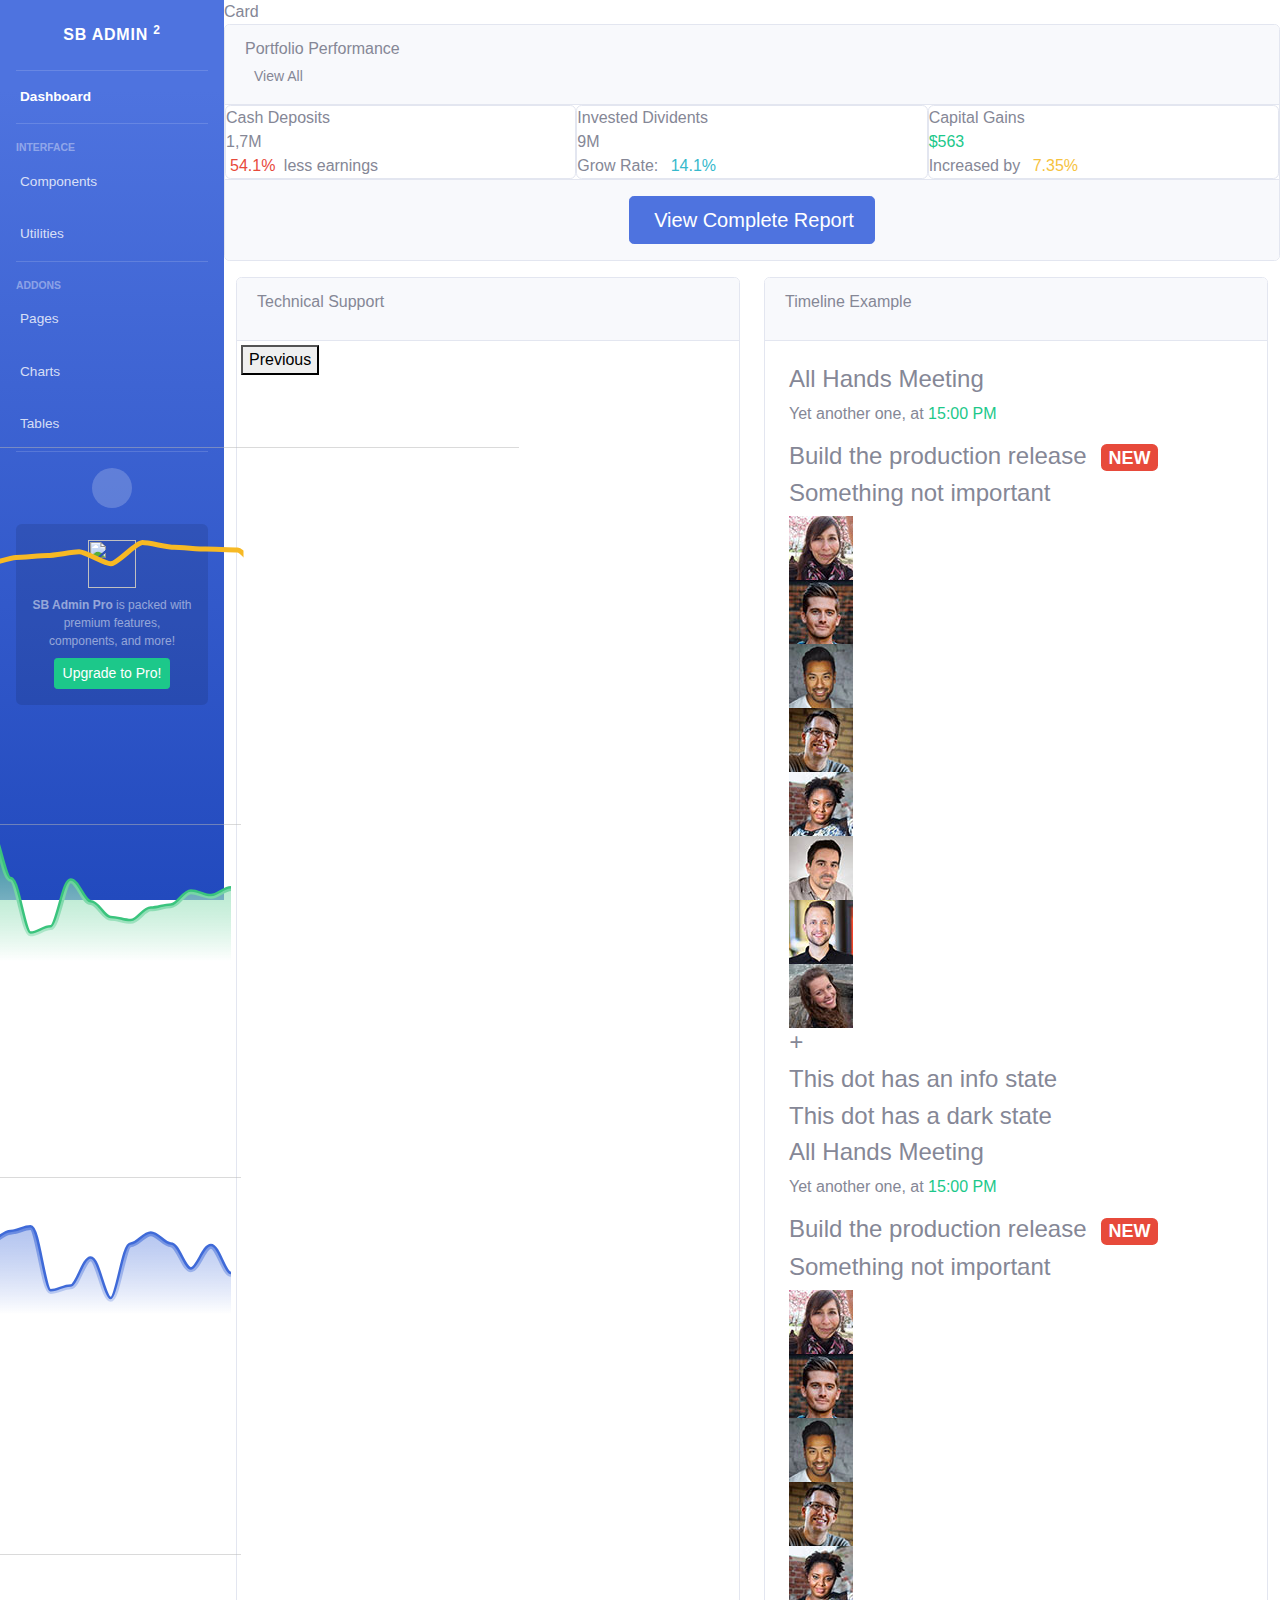
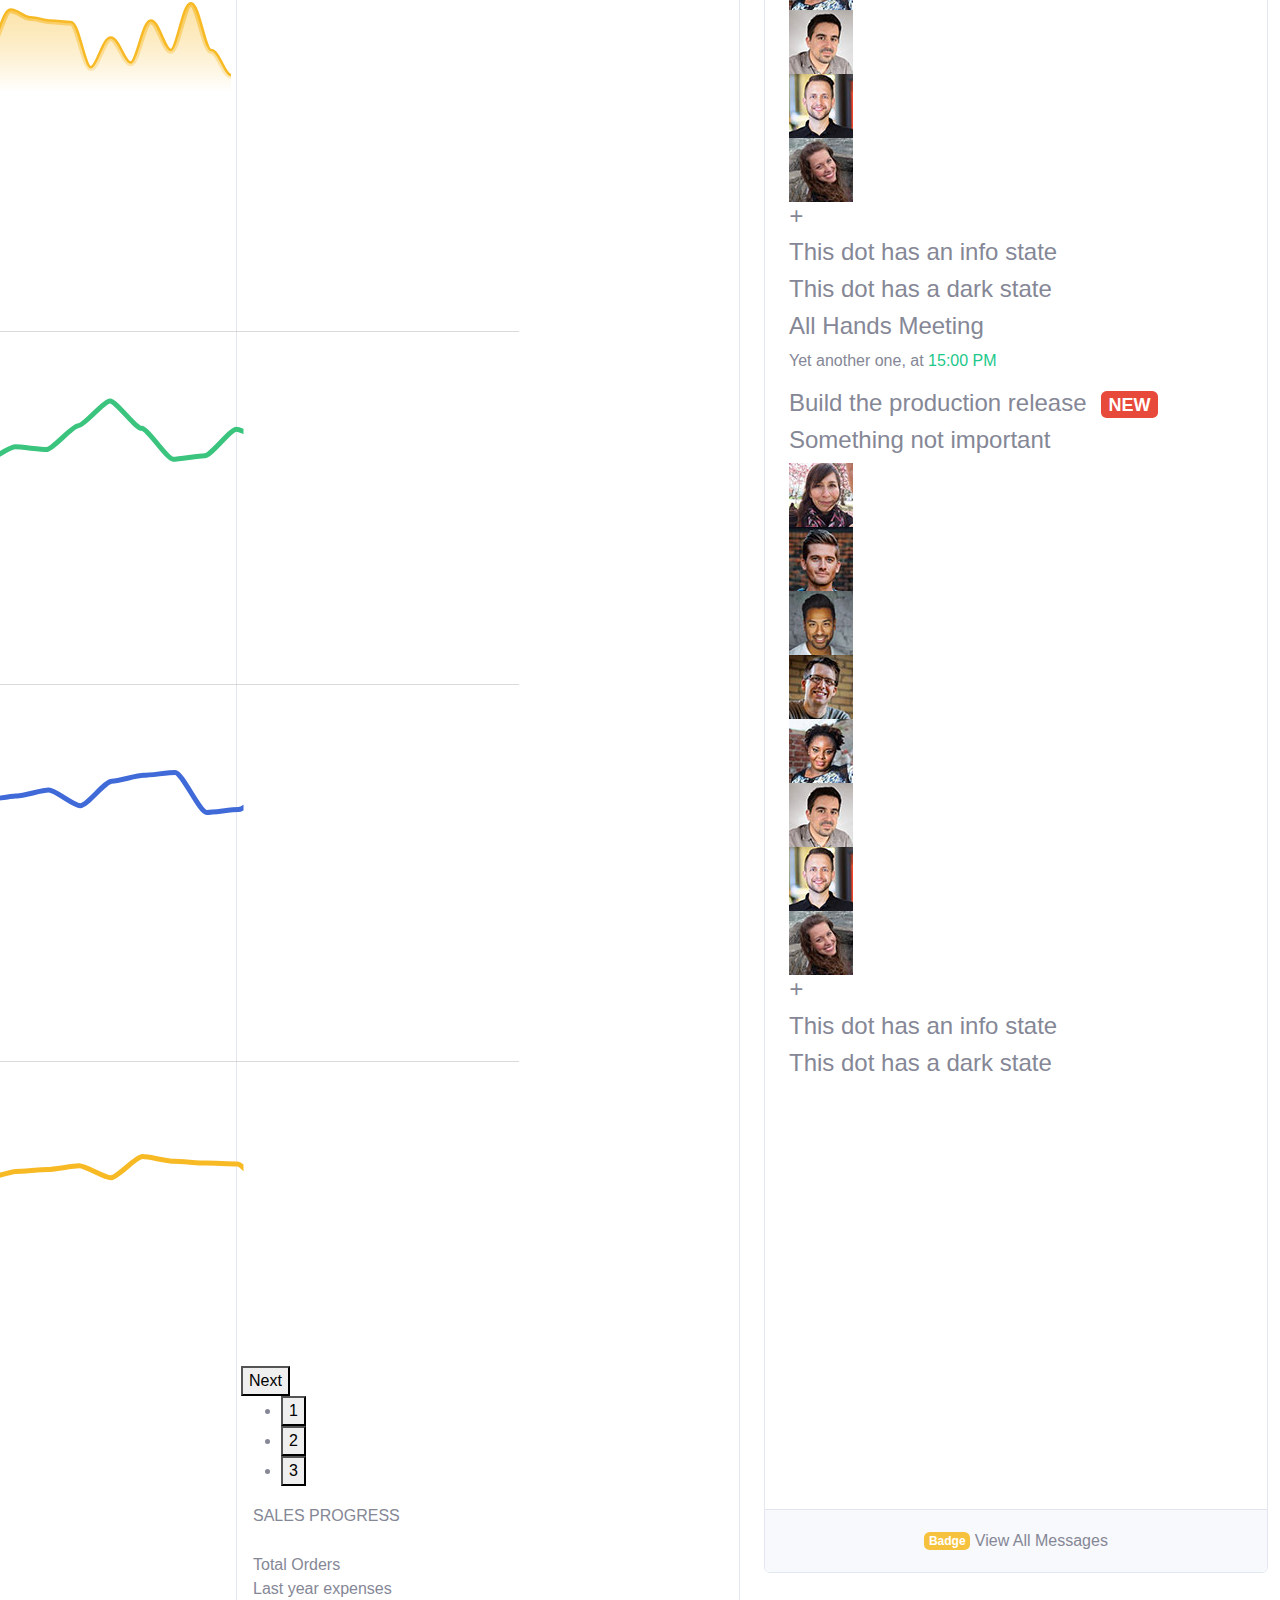
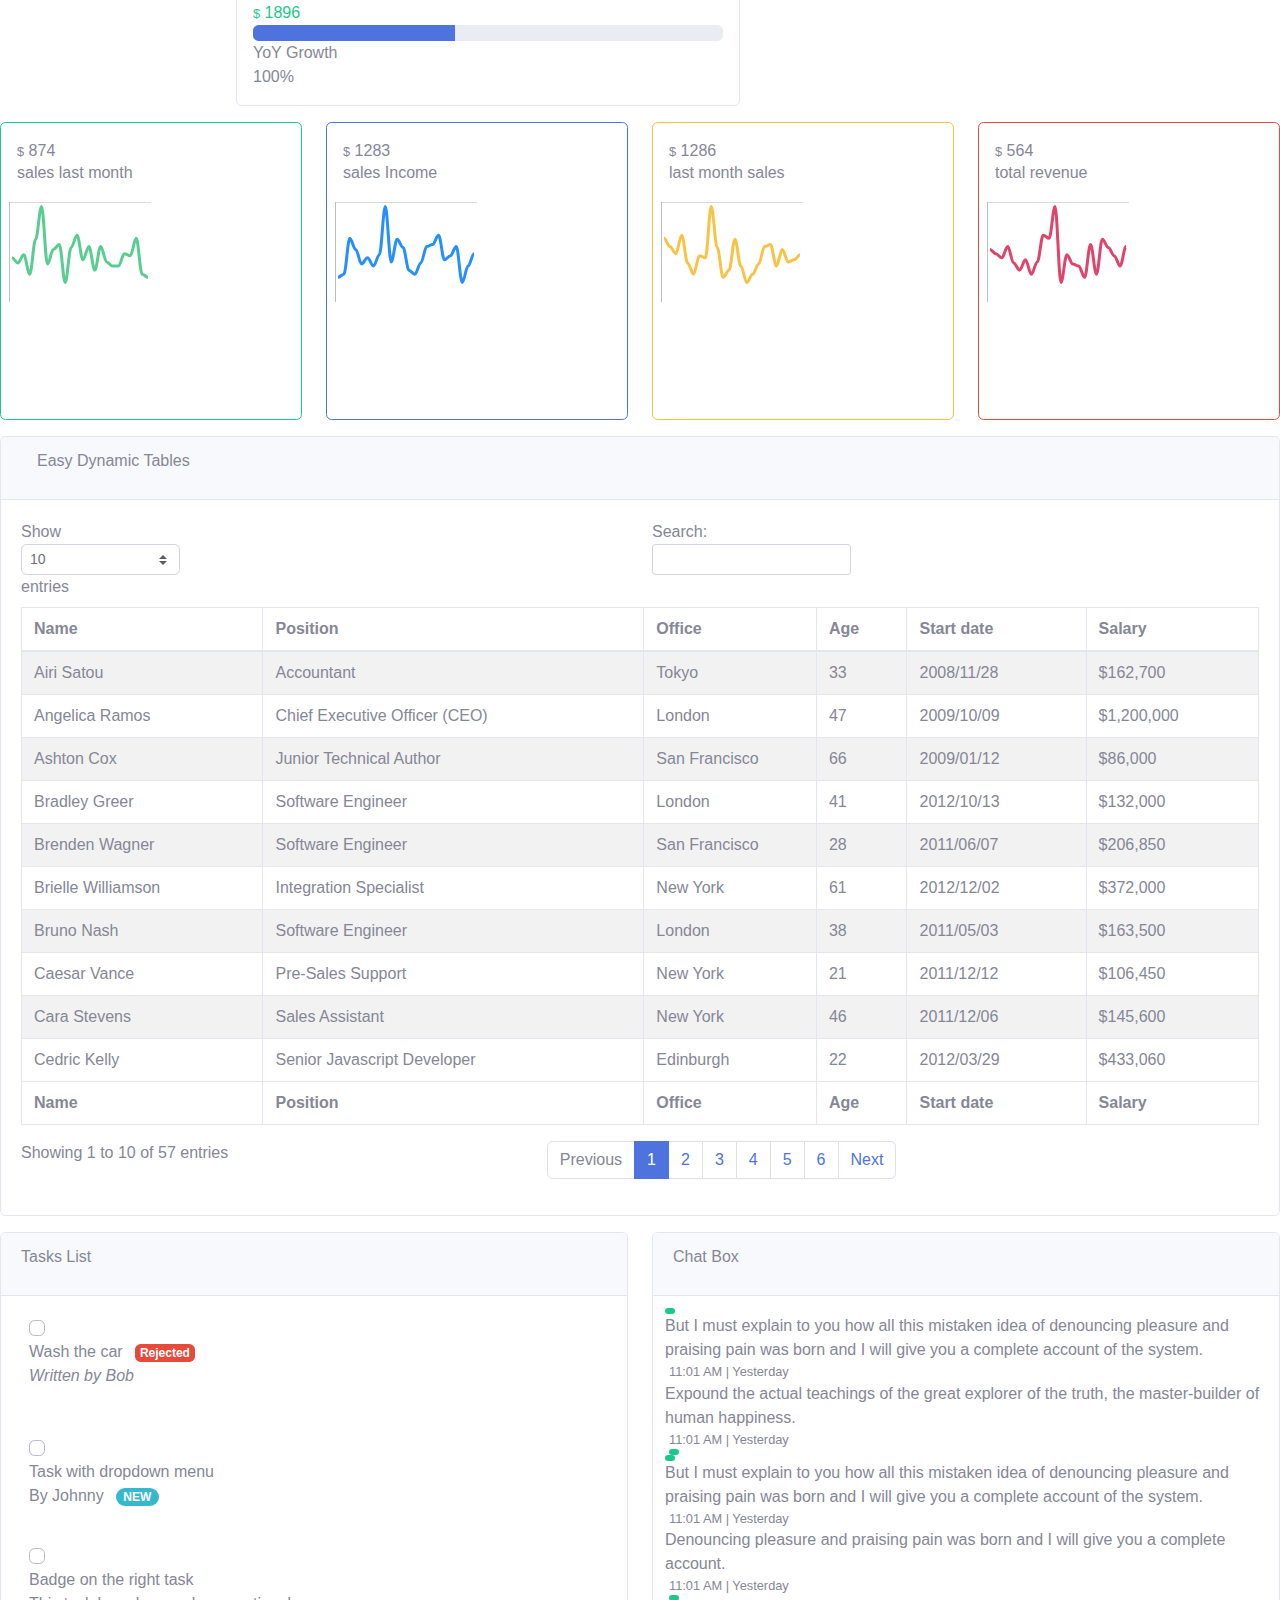
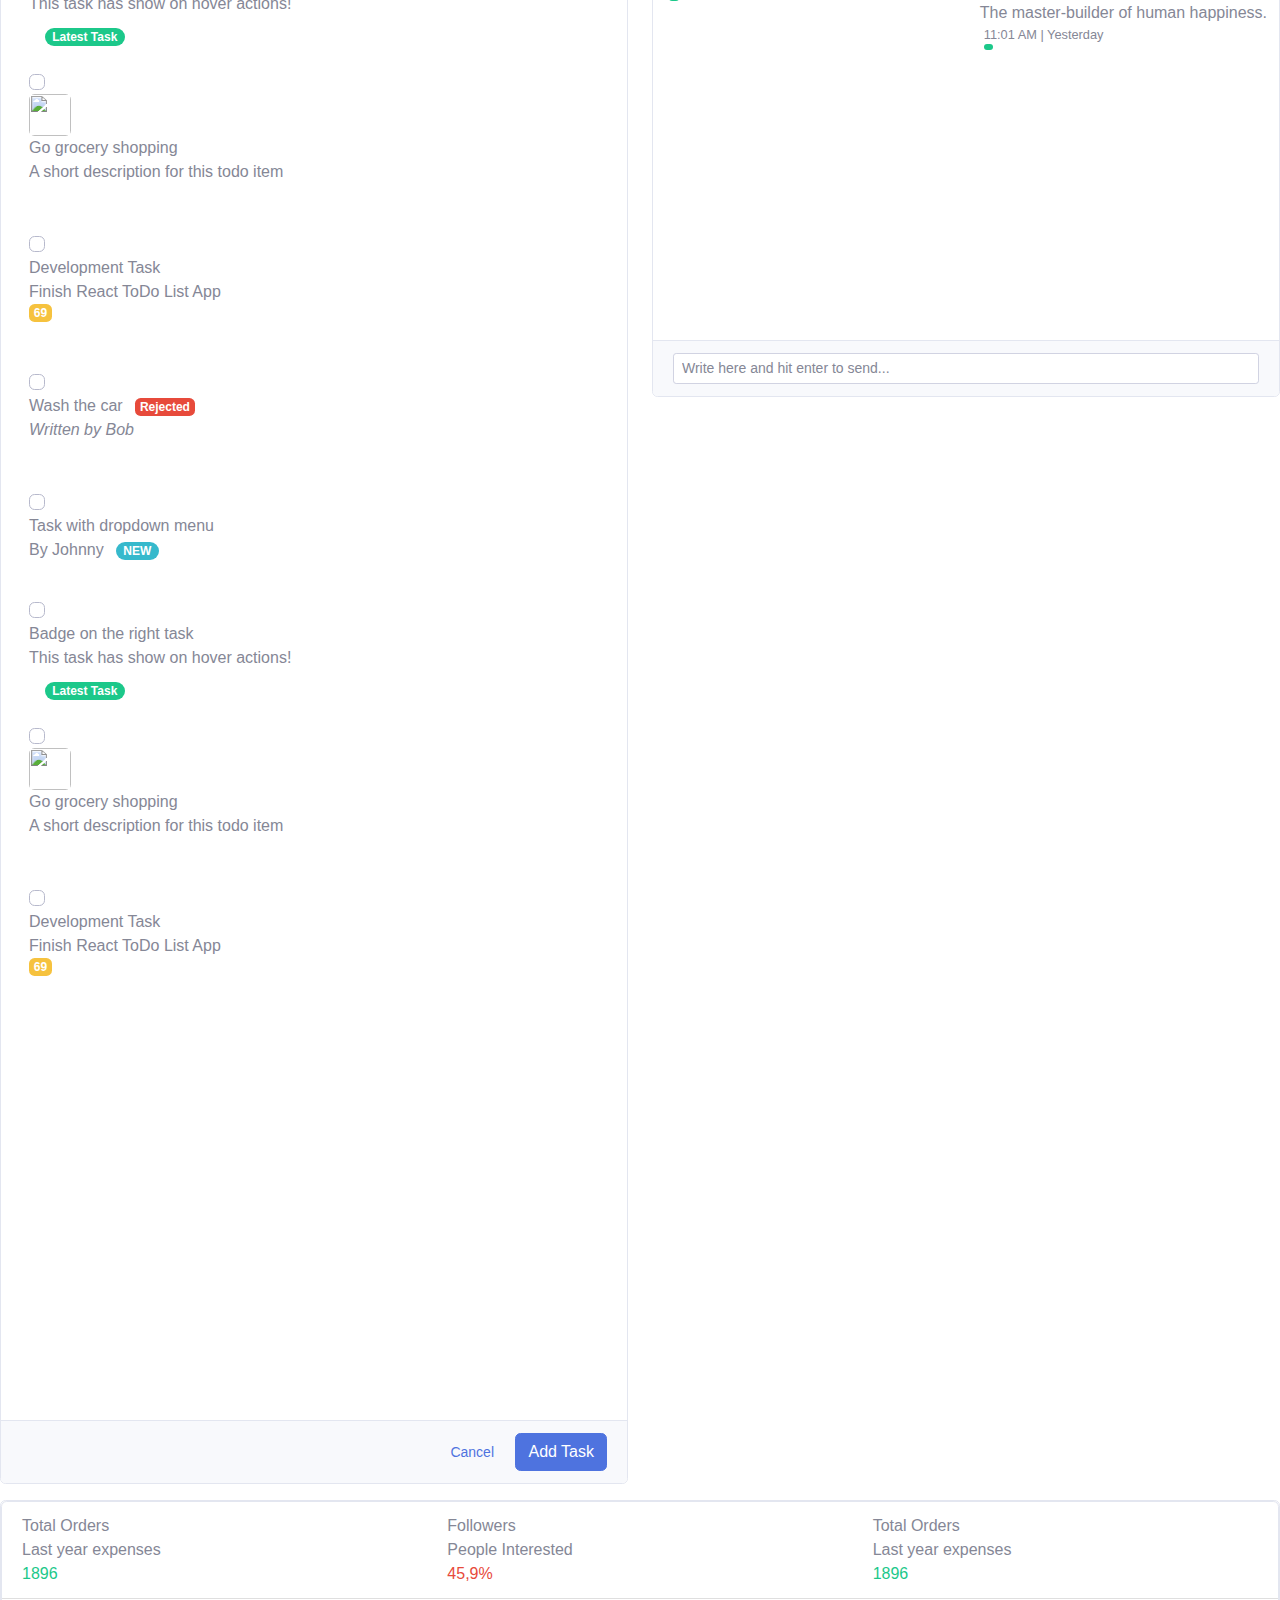
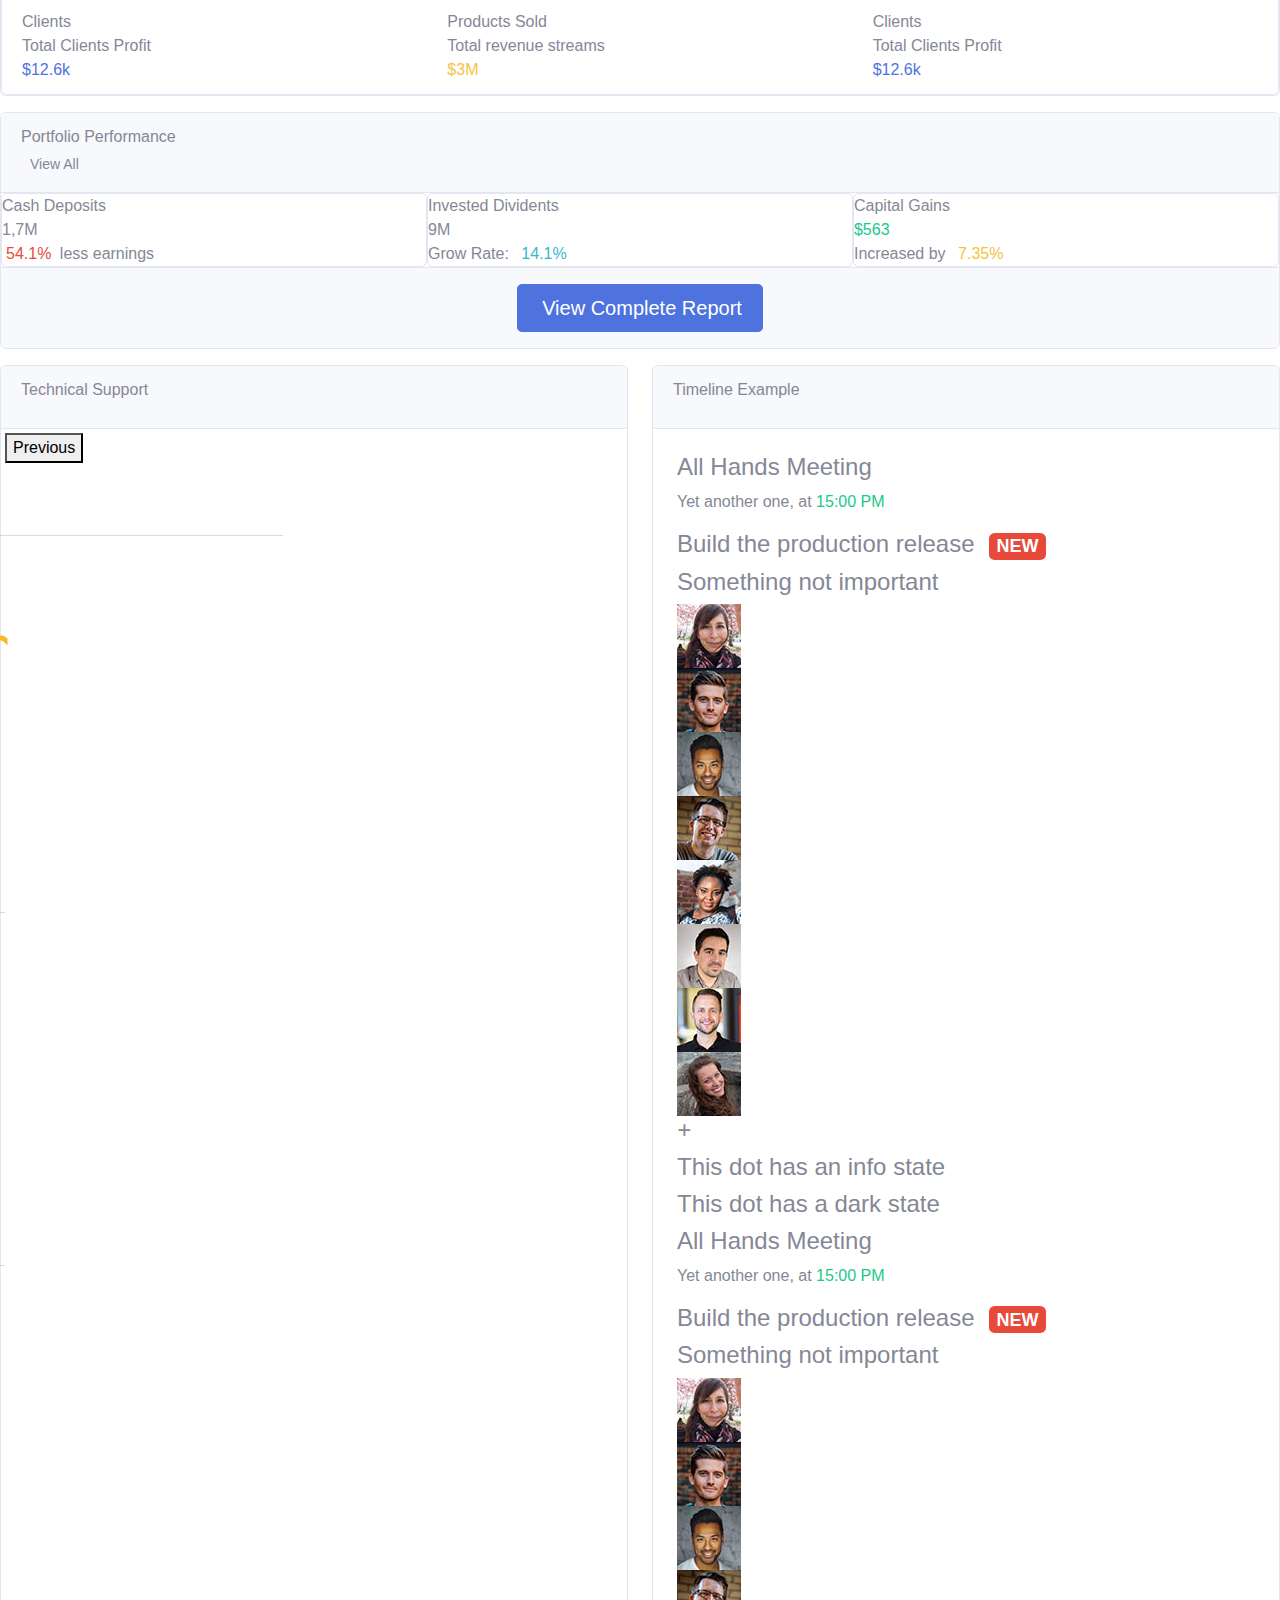
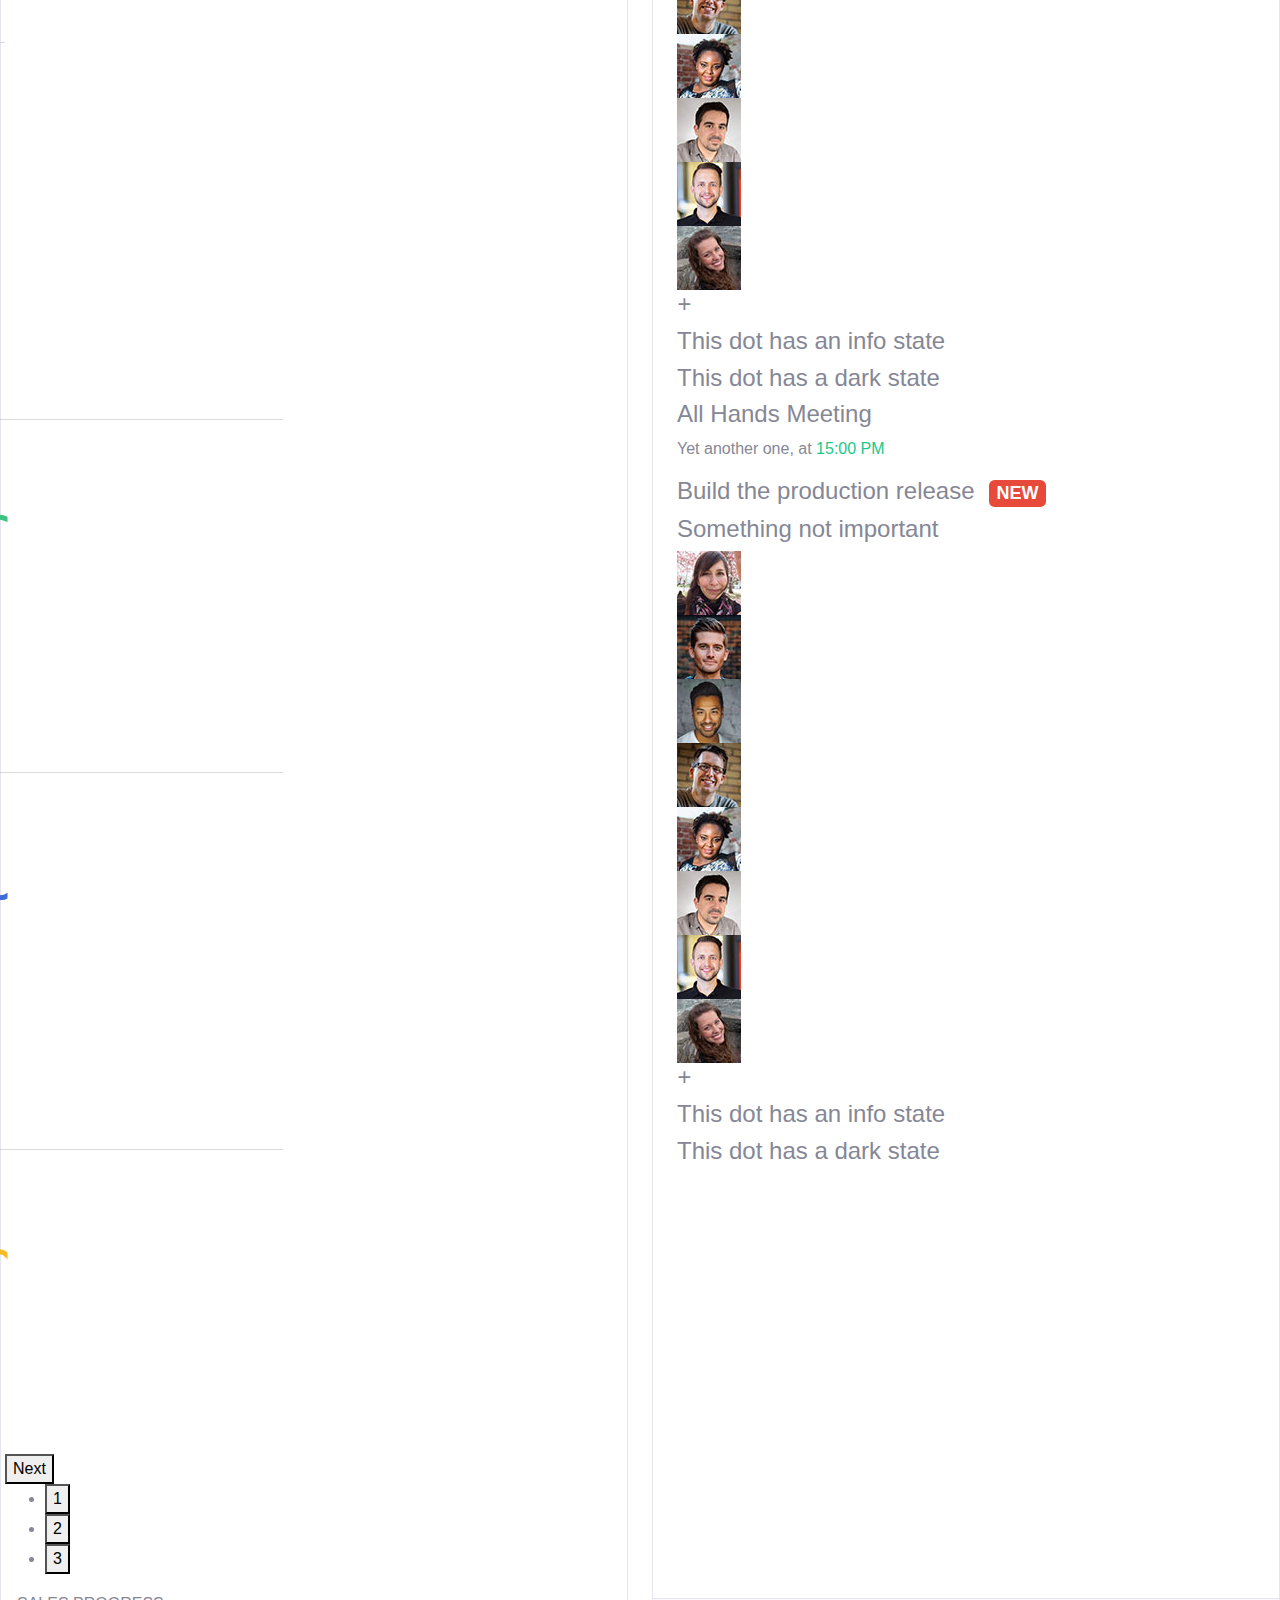
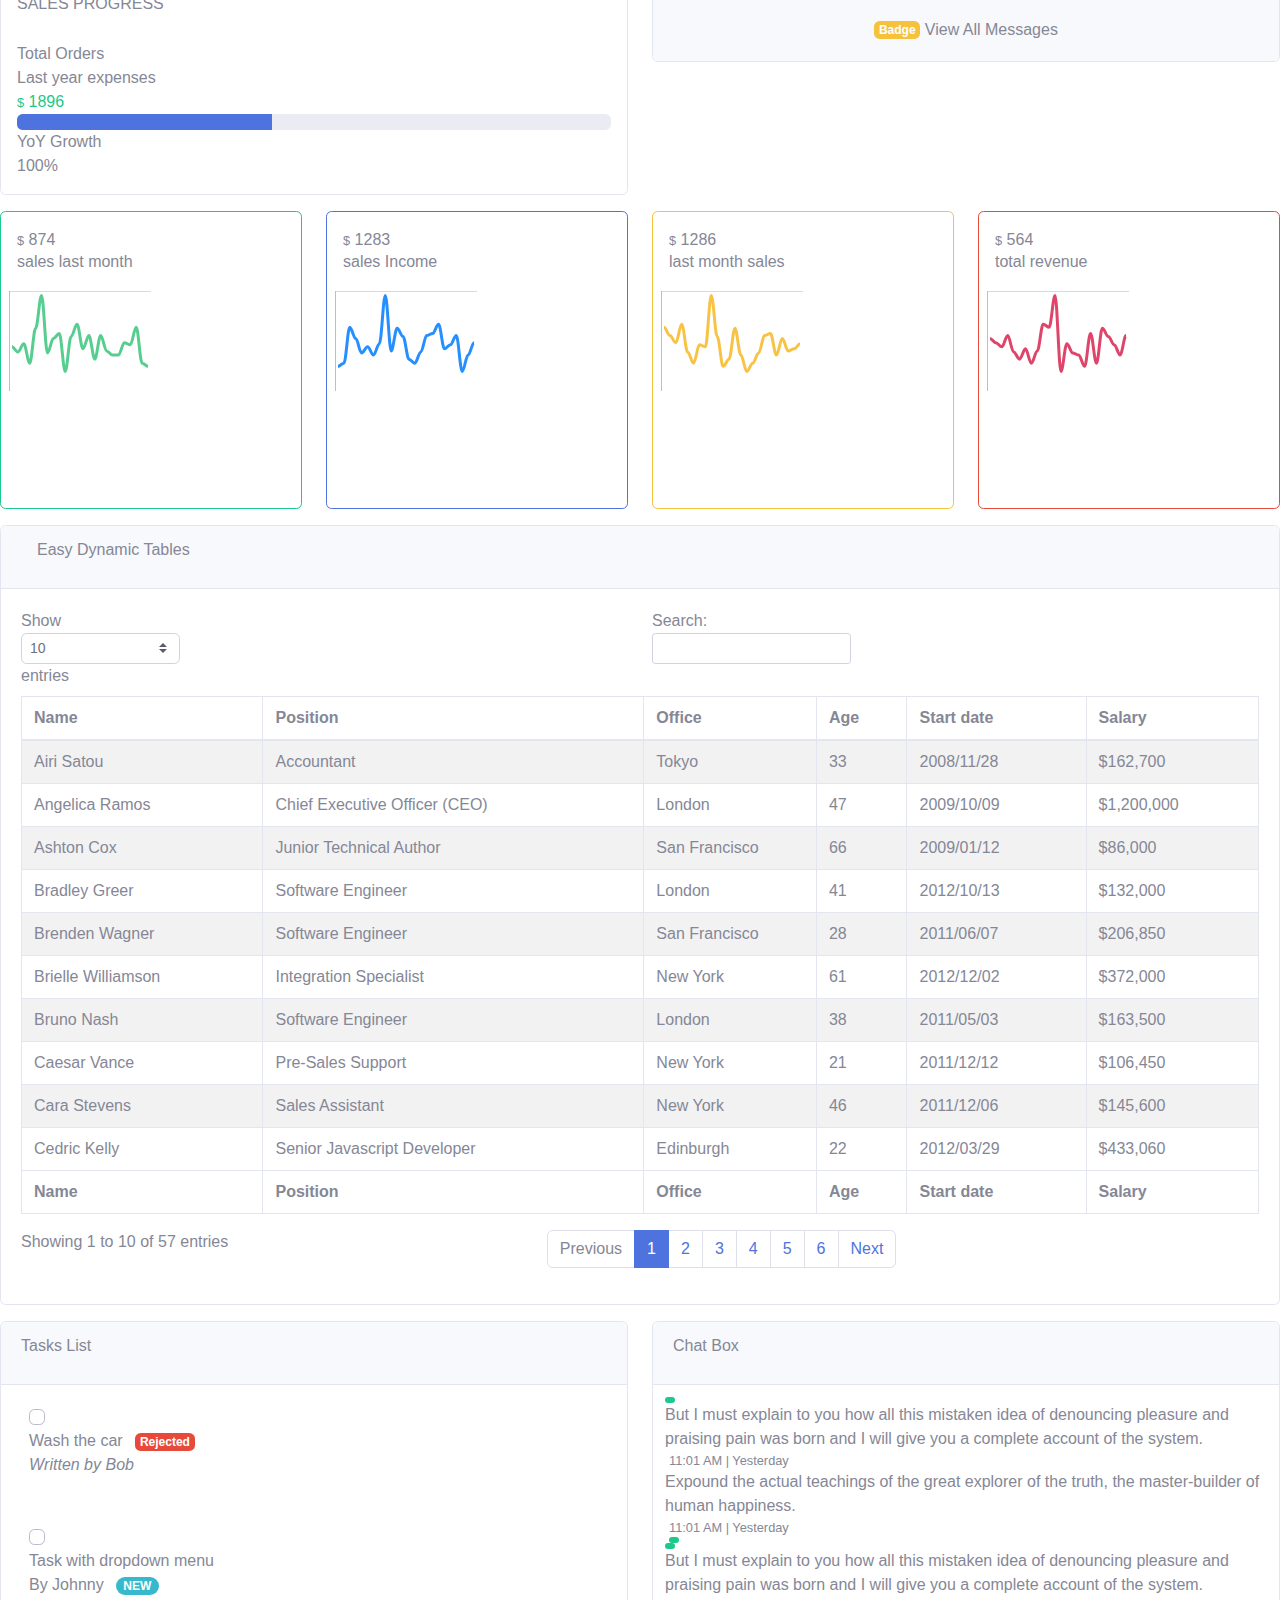
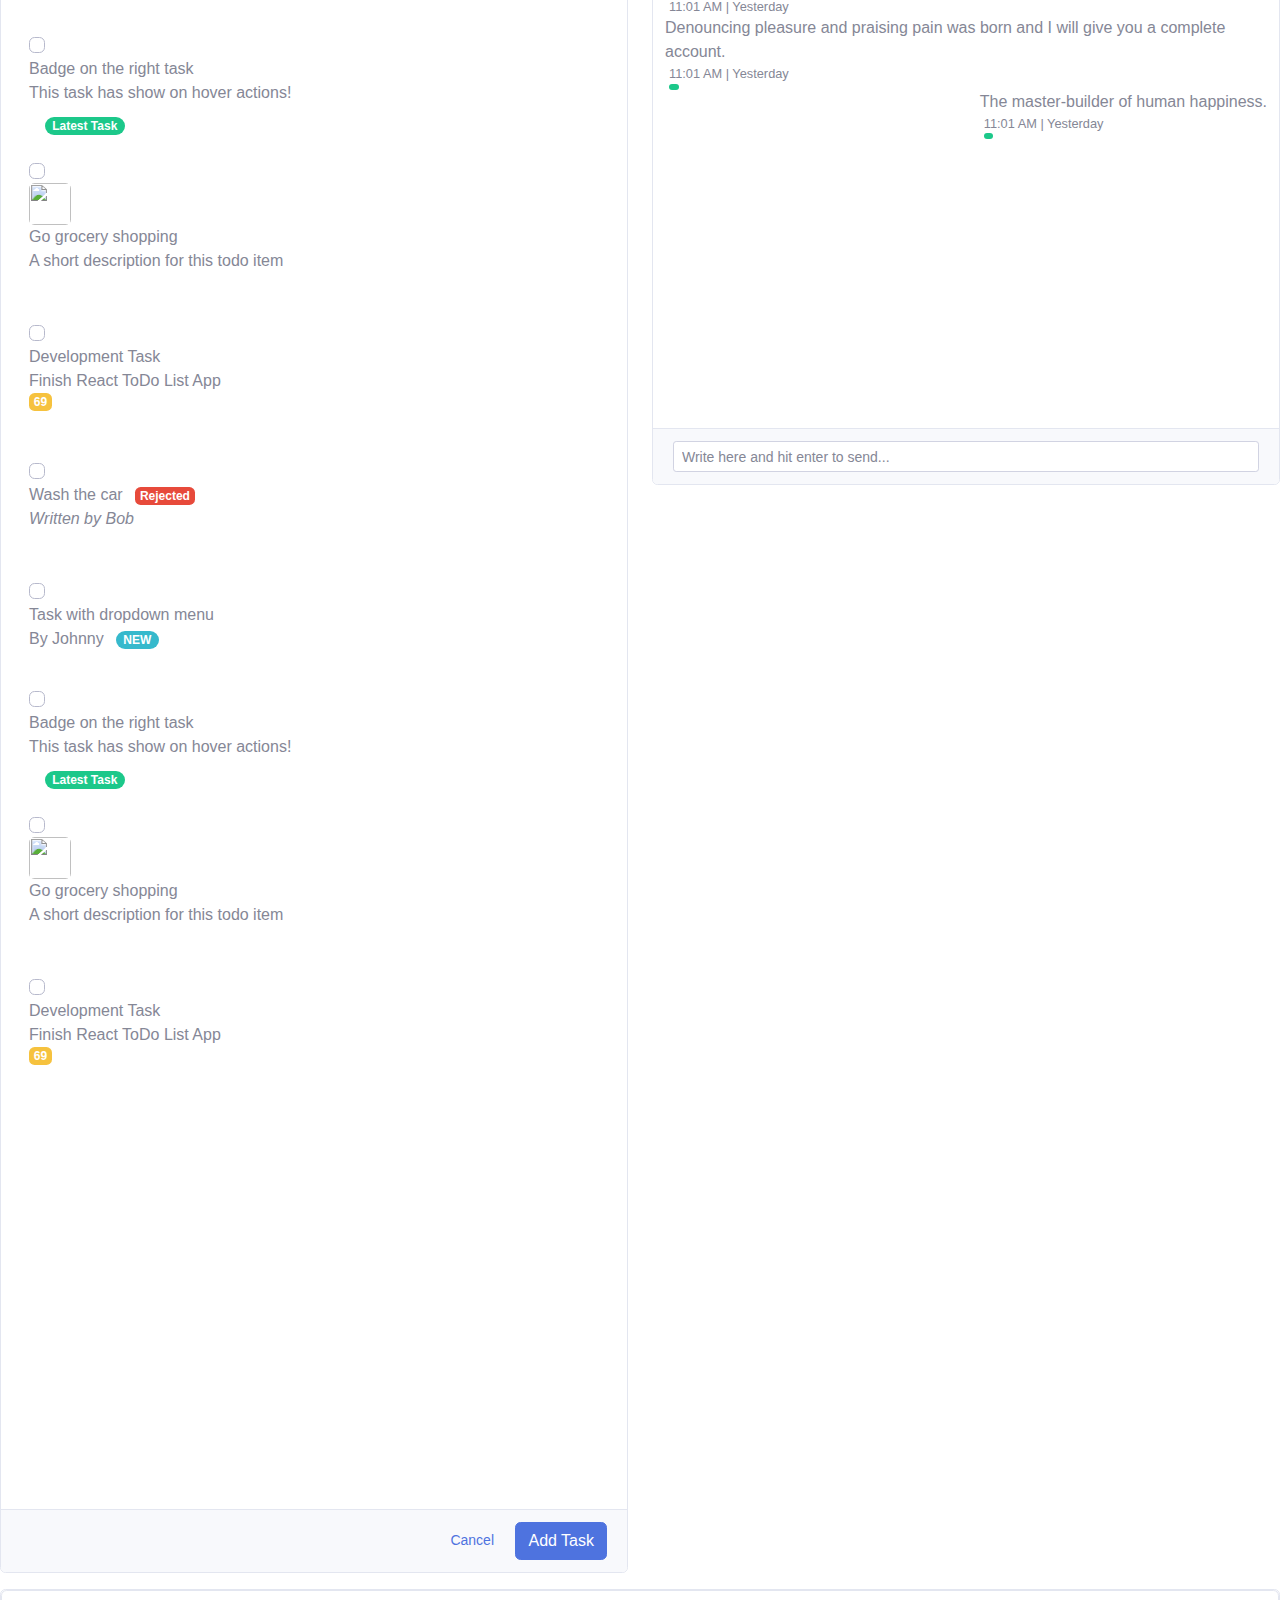
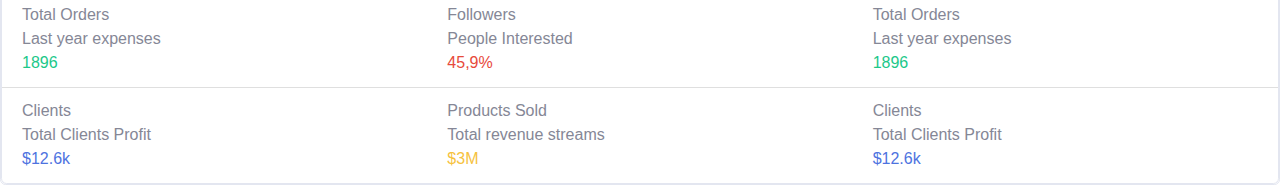
==== commit c8a768a3: "kkkk" ====
--- a/Ex/index.html
+++ b/Ex/index.html
@@ -1,508 +1,14447 @@
 
-
-<link rel="stylesheet" href="https://maxcdn.bootstrapcdn.com/bootstrap/4.0.0/css/bootstrap.min.css" integrity="sha384-Gn5384xqQ1aoWXA+058RXPxPg6fy4IWvTNh0E263XmFcJlSAwiGgFAW/dAiS6JXm" crossorigin="anonymous">
+<html lang="en">
+	<head>
+		<meta charset="UTF-8">
+		<meta http-equiv="X-UA-Compatible" content="IE=edge">
+		<meta name="viewport" content="width=device-width, initial-scale=1.0">
+		<title>Document</title>
+		<link rel="stylesheet" href="https://maxcdn.bootstrapcdn.com/bootstrap/4.0.0/css/bootstrap.min.css" integrity="sha384-Gn5384xqQ1aoWXA+058RXPxPg6fy4IWvTNh0E263XmFcJlSAwiGgFAW/dAiS6JXm" crossorigin="anonymous">
 <style>
-    .outside {
-	height: auto;
-	min-height: 100%;
-	position: relative;
-	overflow: hidden;
-    }
-    #header-outer {
-	margin: 0 auto;
-	color: #FFF;
-	background-repeat: repeat-x;
-	background-position: left 15px;
-	border-top-width: 5px;
-	border-top-style: solid;
-	border-top-color: #000;
-    
-    }
-    #header-inner {
-	width: 940px;
-	height: 140px;
-	padding: 0;
-	margin: 0 auto;
-	position: relative;
-}
-
-#nav-wrap {
-	float: right;
-	padding: 0;
-	background-color: #171717;
-	border: 1px solid #000;
-	margin-top: 43px;
-	margin-right: 0;
-	margin-bottom: 0;
-	margin-left: 0;
-	font-family: "Lucida Sans Unicode", "DejaVu Sans", Verdana, sans-serif;
-}
-#nav-wrap-inner {
-	float: left;
-	padding: 0;
-	margin: 0 auto;
-	border: 1px solid #252525;
-	width: 750px;
-}
-.logo {
-	float: left;
-	margin-top: 44px;
-	position: absolute;
-}
-table.storm-table {
-	font-size: 11px;
-	color: #bbbbbb;
-	border-width: 1px;
-	border-color: #000;
-	border-collapse: collapse;
-	width: 100%;
-}
-
-table.storm-table th {
-	border-width: 1px;
-	padding: 5px;
-	border-style: solid;
-	border-color: #000;
-	font-weight: bold;
-	background-image: url(../images/up-bg.png);
-	background-repeat: repeat-x;
-	background-position: left top;
-	background-color: #171717;
-	color: #fff;
-}
-table.storm-table td {
-	border-width: 1px;
-	padding: 5px;
-	border-style: solid;
-	border-color: #000;
-}
-table.storm-table tr{
-	background-color:#070707;
-}
-
-#sidebar h3 {
-	background-color: #070707;
-	padding-top: 4px;
-	padding-right: 20px;
-	padding-bottom: 4px;
-	padding-left: 10px;
-	font-size: 15px;
-	margin-top: 0px;
-	margin-right: -20px;
-	margin-bottom: 0px;
-	margin-left: 0px;
-	background-color: #070707;
-	-webkit-border-top-left-radius: 5px;
-	-moz-border-radius-topleft:5px;
-	border-top-left-radius: 5px;
-	-webkit-border-bottom-left-radius: 5px;
-	-moz-border-radius-bottomleft: 5px;
-	border-bottom-left-radius: 5px;
-	-webkit-box-shadow: 0px 1px 0px #1d1d1d;
-	-moz-box-shadow: 0px 1px 0px #1d1d1d;
-	box-shadow: 0px 1px 0px #1d1d1d;
-	border-top-width: 1px;
-	border-bottom-width: 1px;
-	border-left-width: 1px;
-	border-top-style: solid;
-	border-right-style: none;
-	border-bottom-style: solid;
-	border-left-style: solid;
-	border-top-color: #030303;
-	border-bottom-color: #030303;
-	border-left-color: #030303;
-}
-
-/*****************************************************
-10.  CONTENT LAYOUT VARIATIONS
-******************************************************/
-.left-note-block {
-	float: left;
-	width: 400px;
-	background-image: url(../images/opacity-60-rep.png);
-	background-repeat: repeat;
-	padding: 20px;
-	border-radius: 8px;
-	-moz-border-radius: 8px;
-	-webkit-border-radius: 8px;
-}
-.full-width-transparent {
-	height: 350px;
-	height: auto;
-	min-height: 350px;
-	background-image: url(../images/opacity-60-rep.png);
-	background-repeat: repeat;
-	padding: 20px;
-    border-radius: 8px;
-    border-top-left-radius: 8px;
-    -moz-border-radius-topleft: 8px;
-    -webkit-border-top-left-radius: 8px;
-    border-top-right-radius: 8px;
-    -moz-border-radius-topright: 8px;
-    -webkit-border-top-right-radius: 8px;
-}
-
-.transparent-header {
-    background-image: url(../images/opacity-60-rep.png);
-    background-repeat: repeat;
-    padding: 20px;
-    height: 55px;
-    border-top-left-radius: 8px;
-    -moz-border-radius-topleft: 8px;
-    -webkit-border-top-left-radius: 8px;
-    border-top-right-radius: 8px;
-    -moz-border-radius-topright: 8px;
-    -webkit-border-top-right-radius: 8px;
-}
-
-.black-trasparent-header {
-    background-image: url(../images/content-header-bg.png);
-    background-repeat: repeat-x;
-    background-position: left top;
-    padding: 20px;
-    height: 55px;
-	border-top-left-radius: 8px;
-    -moz-border-radius-topleft: 8px;
-    -webkit-border-top-left-radius: 8px;
-    border-top-right-radius: 8px;
-    -moz-border-radius-topright: 8px;
-    -webkit-border-top-right-radius: 8px;
-}
-
-.plain-black {
-    background: #0d0d0c;
-    padding: 20px;
-	-webkit-box-shadow: inset 0px 1px 3px #080707;
-	-moz-box-shadow: inset 0px 1px 3px #080707;
-	box-shadow: inset 0px 1px 3px #080707;
-}
-
-.left-col {
-	float: left;
-	width: 622px;
-	background-image: url(../images/line-break-vert.png);
-	background-repeat: repeat-y;
-	background-position: right top;
-	padding-right: 20px;
-}
-
-.right-col {
-	float: right;
-	width: 240px;
-	padding-left: 20px;
-	background-image: url(../images/line-break-vert.png);
-	background-repeat: repeat-y;
-	background-position: left top;
-	margin-left: -2px;
-}
-
-
-/*****************************************************
-3.  VERTICAL NAVIGATION (USED IN BLOG)
-******************************************************/
-
-ul.vert-nav-ul {
-    background-color: #000;
-	margin-top: 0;
-	margin-right: 0;
-	margin-bottom: 10px;
-	margin-left: 0;
-	padding-top: 5px;
-	padding-right: 0px;
-	padding-bottom: 0px;
-	padding-left: 0px;
-}
-ul.vert-nav-ul li {
-	display: block;
-	margin: 0px;
-	padding: 0px;
-	list-style-type: none;
-}
-ul.vert-nav-ul li a {
-	line-height: 18px;
-	text-align: left;
-	padding-top: 7px;
-	padding-right: 20px;
-	padding-bottom: 7px;
-	padding-left: 18px;
-	display: block;
-	color: rgba(10, 0, 0, 0.137);
-	font-size: 12px;
-	text-shadow: -1px -1px 0px #000;
-	background-image: url(../images/vert-nav-arrow.png);
-	background-repeat: no-repeat;
-	background-position: left 8px;
-}
-ul.vert-nav-ul li a:hover {
-	text-decoration: none;
-	color: #ffa200;
-	background-color: #070707;
-	-moz-border-radius: 8px;
-	border-radius: 8px;
-	-webkit-border-radius: 8px;
-	background-position: 10px 8px;
-	padding-left: 28px;
-	padding-right: 10px;
-}
-
-.pagination-wrapper {
-	margin-top: 20px;
-	margin-bottom: 20px;
-}
-
-/*****************************************************
-12.  BLOG PAGE ELEMENTS
-******************************************************/
-.post {
-	margin-bottom: 40px;
-	margin-left: -20px;
-	background-image: url(../images/section-breaker.png);
-	background-repeat: repeat-x;
-	background-position: left bottom;
-	padding-bottom: 30px;
-	padding-left: 20px;
-	position: relative;
-}
-.post .entry-content {
-	padding-top: 20px;
-	color: #bbbbbb;
-	text-shadow: -1px -1px 0px #000;
-}
-.post .entry-content:hover {
-	color: #fff;
-}
-h2.entry-title {
-	padding: 0px;
-	margin-top: 0px;
-	margin-right: 0px;
-	margin-bottom: 0px;
-	margin-left: 0px;
-	font-weight: bold;
-	margin-left: -20px;
-	font-size: 19px;
-}
-h2.entry-title a {
-	display: block;
-	padding-top: 6px;
-	padding-right: 20px;
-	padding-bottom: 6px;
-	padding-left: 20px;
-	color: #FFA200;
-	text-shadow: -1px -1px 0 #000;
-	background-color: #070707;
-	-webkit-border-top-right-radius: 8px;
-	-moz-border-radius-topright: 8px;
-	border-top-right-radius: 8px;
-	-webkit-border-bottom-right-radius: 8px;
-	-moz-border-radius-bottomright: 8px;
-	border-bottom-right-radius: 8px;
-	-webkit-box-shadow: 0px 1px 0px #1d1d1d;
-	-moz-box-shadow: 0px 1px 0px #1d1d1d;
-	box-shadow: 0px 1px 0px #1d1d1d;
-	border-top-width: 1px;
-	border-right-width: 1px;
-	border-bottom-width: 1px;
-	border-left-width: 1px;
-	border-top-style: solid;
-	border-right-style: solid;
-	border-bottom-style: solid;
-	border-left-style: none;
-	border-top-color: #000;
-	border-right-color: #000;
-	border-bottom-color: #000;
-	border-left-color: #000;
-	margin-right: 80px;
-}
-h2.entry-title a:hover {
-	color: #FFF;
-	text-decoration: none;
-}
-.entry-meta {
-	font-size: 10px;
-	color: #BFBFBF;
-	padding-top: 5px;
-	padding-bottom: 5px;
-	text-shadow: -1px -1px 0 #000;
-	text-transform: uppercase;
-	background-image: url(../images/line-break-horz.png);
-	background-repeat: repeat-x;
-	background-position: left bottom;
-	margin-left: -20px;
-	padding-left: 20px;
-}
-.post .date {
-	position: absolute;
-	top: -8px;
-	right: 0;
-	background-color: #070707;
-	text-align: center;
-	min-width: 40px;
-	height: 40px;
-	height: auto;
-	min-height: 40px;
-	padding: 5px;
-	border: 1px solid #000;
-	-webkit-border-radius: 40px;
-	-moz-border-radius: 40px;
-	border-radius: 40px;
-	-webkit-box-shadow: 0px 1px 0px #1d1d1d;
-	-moz-box-shadow: 0px 1px 0px #1d1d1d;
-	box-shadow: 0px 1px 0px #1d1d1d;
-}
-.date .day h2 {
-	font-weight: bold;
-	font-size: 24px;
-	letter-spacing: 2px;
-	margin-top: 0;
-	margin-right: -3px;
-	margin-bottom: 0;
-	margin-left: 0;
-	padding-top: 3px;
-	padding-right: 0;
-	padding-bottom: 0;
-	padding-left: 0;
-}
-.date .day {
-	height: 25px;
-}
-.date .month {
-	font-size:10px;
-	height: 15px;
-	line-height: 15px;
-}
-
-.post .read-more-link {
-	position: absolute;
-	right: 0;
-	bottom: -3px;
-}
-
-img.post-img {
-	float: right;
-	margin-bottom: 15px;
-	margin-left: 15px;
-	-webkit-box-shadow: 0px 1px 0px #000;
-	-moz-box-shadow: 0px 1px 0px #000;
-	box-shadow: 0px 1px 0px #000;
-}
-.pagination-wrapper {
-	margin-top: 20px;
-	margin-bottom: 20px;
-}
-.pagination-wrapper ul {
-	margin: 0px;
-	padding: 0px;
-}
-.pagination-wrapper ul li {
-	display: inline;
-	margin: 0px;
-	padding: 0px;
-}
-.pagination-wrapper ul li a {
-	line-height: 13px;
-	text-align: center;
-	height: 13px;
-	padding-top: 5px;
-	padding-right: 15px;
-	padding-bottom: 5px;
-	padding-left: 15px;
-	display: inline-block;
-	color: #FFF;
-	font-size: 12px;
-	background-color: #070707;
-	text-shadow: 1px 1px 0px #000;
-	border: 1px solid #000;
-	-webkit-box-shadow: 0px 1px 0px #000;
-	-moz-box-shadow: 0px 1px 0px #000;
-	box-shadow: 0px 1px 0px #000;
-	-moz-border-radius: 4px;
-	border-radius: 4px;
-	-webkit-border-radius: 4px;
-	background-image: url(../images/up-bg.png);
-	background-repeat: repeat-x;
-	background-position: left top;
-}
-.pagination-wrapper ul li a:hover {
-	text-decoration: none;
-	color: #ffa200;
-	-webkit-box-shadow: 0px 1px 0px #000;
-	-moz-box-shadow: 0px 1px 0px #000;
-	box-shadow: 0px 1px 0px #000;
-	position: relative;
-	top: 2px;
-}
-.pagination-wrapper ul li.on span {
-	padding-top: 5px;
-	padding-right: 15px;
-	padding-bottom: 5px;
-	padding-left: 15px;
-	display: inline-block;
-	line-height: 13px;
-	text-align: center;
-	height: 13px;
-	color: #FFF;
-	font-size: 12px;
-	background-color: #070707;
-	text-shadow: 1px 1px 0px #000;
-	border: 1px solid #000;
-	-webkit-box-shadow: 0px 1px 0px #1d1d1d;
-	-moz-box-shadow: 0px 1px 0px #1d1d1d;
-	box-shadow: 0px 1px 0px #1d1d1d;
-	-moz-border-radius: 4px;
-	border-radius: 4px;
-	-webkit-border-radius: 4px;
-	background-image: url(../images/down-bg.png);
-	background-repeat: repeat-x;
-	background-position: left top;
-}
-.pagination-wrapper ul li.on span:hover {
-	color: #ffa200;
-	text-shadow: -1px -1px 0px #000;
-	text-decoration: none;
-	background-image: none;
+	/*!
+ * Start Bootstrap - SB Admin 2 v4.1.3 (https://startbootstrap.com/theme/sb-admin-2)
+ * Copyright 2013-2020 Start Bootstrap
+ * Licensed under MIT (https://github.com/StartBootstrap/startbootstrap-sb-admin-2/blob/master/LICENSE)
+ */
+
+/*!
+ * Bootstrap v4.5.3 (https://getbootstrap.com/)
+ * Copyright 2011-2020 The Bootstrap Authors
+ * Copyright 2011-2020 Twitter, Inc.
+ * Licensed under MIT (https://github.com/twbs/bootstrap/blob/main/LICENSE)
+ */
+:root {
+  --blue: #4e73df;
+  --indigo: #6610f2;
+  --purple: #6f42c1;
+  --pink: #e83e8c;
+  --red: #e74a3b;
+  --orange: #fd7e14;
+  --yellow: #f6c23e;
+  --green: #1cc88a;
+  --teal: #20c9a6;
+  --cyan: #36b9cc;
+  --white: #fff;
+  --gray: #858796;
+  --gray-dark: #5a5c69;
+  --primary: #4e73df;
+  --secondary: #858796;
+  --success: #1cc88a;
+  --info: #36b9cc;
+  --warning: #f6c23e;
+  --danger: #e74a3b;
+  --light: #f8f9fc;
+  --dark: #5a5c69;
+  --breakpoint-xs: 0;
+  --breakpoint-sm: 576px;
+  --breakpoint-md: 768px;
+  --breakpoint-lg: 992px;
+  --breakpoint-xl: 1200px;
+  --font-family-sans-serif: "Nunito", -apple-system, BlinkMacSystemFont, "Segoe UI", Roboto, "Helvetica Neue", Arial, sans-serif, "Apple Color Emoji", "Segoe UI Emoji", "Segoe UI Symbol", "Noto Color Emoji";
+  --font-family-monospace: SFMono-Regular, Menlo, Monaco, Consolas, "Liberation Mono", "Courier New", monospace;
+}
+
+*,
+*::before,
+*::after {
+  box-sizing: border-box;
+}
+
+html {
+  font-family: sans-serif;
+  line-height: 1.15;
+  -webkit-text-size-adjust: 100%;
+  -webkit-tap-highlight-color: rgba(0, 0, 0, 0);
+}
+
+article, aside, figcaption, figure, footer, header, hgroup, main, nav, section {
+  display: block;
+}
+
+body {
+  margin: 0;
+  font-family: "Nunito", -apple-system, BlinkMacSystemFont, "Segoe UI", Roboto, "Helvetica Neue", Arial, sans-serif, "Apple Color Emoji", "Segoe UI Emoji", "Segoe UI Symbol", "Noto Color Emoji";
+  font-size: 1rem;
+  font-weight: 400;
+  line-height: 1.5;
+  color: #858796;
+  text-align: left;
+  background-color: #fff;
+}
+
+[tabindex="-1"]:focus:not(:focus-visible) {
+  outline: 0 !important;
+}
+
+hr {
+  box-sizing: content-box;
+  height: 0;
+  overflow: visible;
+}
+
+h1, h2, h3, h4, h5, h6 {
+  margin-top: 0;
+  margin-bottom: 0.5rem;
+}
+
+p {
+  margin-top: 0;
+  margin-bottom: 1rem;
+}
+
+abbr[title],
+abbr[data-original-title] {
+  text-decoration: underline;
+  -webkit-text-decoration: underline dotted;
+  text-decoration: underline dotted;
+  cursor: help;
+  border-bottom: 0;
+  -webkit-text-decoration-skip-ink: none;
+  text-decoration-skip-ink: none;
+}
+
+address {
+  margin-bottom: 1rem;
+  font-style: normal;
+  line-height: inherit;
+}
+
+ol,
+ul,
+dl {
+  margin-top: 0;
+  margin-bottom: 1rem;
+}
+
+ol ol,
+ul ul,
+ol ul,
+ul ol {
+  margin-bottom: 0;
+}
+
+dt {
+  font-weight: 700;
+}
+
+dd {
+  margin-bottom: .5rem;
+  margin-left: 0;
+}
+
+blockquote {
+  margin: 0 0 1rem;
+}
+
+b,
+strong {
+  font-weight: bolder;
+}
+
+small {
+  font-size: 80%;
+}
+
+sub,
+sup {
+  position: relative;
+  font-size: 75%;
+  line-height: 0;
+  vertical-align: baseline;
+}
+
+sub {
+  bottom: -.25em;
+}
+
+sup {
+  top: -.5em;
+}
+
+a {
+  color: #4e73df;
+  text-decoration: none;
+  background-color: transparent;
+}
+
+a:hover {
+  color: #224abe;
+  text-decoration: underline;
+}
+
+a:not([href]):not([class]) {
+  color: inherit;
+  text-decoration: none;
+}
+
+a:not([href]):not([class]):hover {
+  color: inherit;
+  text-decoration: none;
+}
+
+pre,
+code,
+kbd,
+samp {
+  font-family: SFMono-Regular, Menlo, Monaco, Consolas, "Liberation Mono", "Courier New", monospace;
+  font-size: 1em;
+}
+
+pre {
+  margin-top: 0;
+  margin-bottom: 1rem;
+  overflow: auto;
+  -ms-overflow-style: scrollbar;
+}
+
+figure {
+  margin: 0 0 1rem;
+}
+
+img {
+  vertical-align: middle;
+  border-style: none;
+}
+
+svg {
+  overflow: hidden;
+  vertical-align: middle;
+}
+
+table {
+  border-collapse: collapse;
+}
+
+caption {
+  padding-top: 0.75rem;
+  padding-bottom: 0.75rem;
+  color: #858796;
+  text-align: left;
+  caption-side: bottom;
+}
+
+th {
+  text-align: inherit;
+  text-align: -webkit-match-parent;
+}
+
+label {
+  display: inline-block;
+  margin-bottom: 0.5rem;
+}
+
+button {
+  border-radius: 0;
+}
+
+button:focus {
+  outline: 1px dotted;
+  outline: 5px auto -webkit-focus-ring-color;
+}
+
+input,
+button,
+select,
+optgroup,
+textarea {
+  margin: 0;
+  font-family: inherit;
+  font-size: inherit;
+  line-height: inherit;
+}
+
+button,
+input {
+  overflow: visible;
+}
+
+button,
+select {
+  text-transform: none;
+}
+
+[role="button"] {
+  cursor: pointer;
+}
+
+select {
+  word-wrap: normal;
+}
+
+button,
+[type="button"],
+[type="reset"],
+[type="submit"] {
+  -webkit-appearance: button;
+}
+
+button:not(:disabled),
+[type="button"]:not(:disabled),
+[type="reset"]:not(:disabled),
+[type="submit"]:not(:disabled) {
+  cursor: pointer;
+}
+
+button::-moz-focus-inner,
+[type="button"]::-moz-focus-inner,
+[type="reset"]::-moz-focus-inner,
+[type="submit"]::-moz-focus-inner {
+  padding: 0;
+  border-style: none;
+}
+
+input[type="radio"],
+input[type="checkbox"] {
+  box-sizing: border-box;
+  padding: 0;
+}
+
+textarea {
+  overflow: auto;
+  resize: vertical;
+}
+
+fieldset {
+  min-width: 0;
+  padding: 0;
+  margin: 0;
+  border: 0;
+}
+
+legend {
+  display: block;
+  width: 100%;
+  max-width: 100%;
+  padding: 0;
+  margin-bottom: .5rem;
+  font-size: 1.5rem;
+  line-height: inherit;
+  color: inherit;
+  white-space: normal;
+}
+
+progress {
+  vertical-align: baseline;
+}
+
+[type="number"]::-webkit-inner-spin-button,
+[type="number"]::-webkit-outer-spin-button {
+  height: auto;
+}
+
+[type="search"] {
+  outline-offset: -2px;
+  -webkit-appearance: none;
+}
+
+[type="search"]::-webkit-search-decoration {
+  -webkit-appearance: none;
+}
+
+::-webkit-file-upload-button {
+  font: inherit;
+  -webkit-appearance: button;
+}
+
+output {
+  display: inline-block;
+}
+
+summary {
+  display: list-item;
+  cursor: pointer;
+}
+
+template {
+  display: none;
+}
+
+[hidden] {
+  display: none !important;
+}
+
+h1, h2, h3, h4, h5, h6,
+.h1, .h2, .h3, .h4, .h5, .h6 {
+  margin-bottom: 0.5rem;
+  font-weight: 400;
+  line-height: 1.2;
+}
+
+h1, .h1 {
+  font-size: 2.5rem;
+}
+
+h2, .h2 {
+  font-size: 2rem;
+}
+
+h3, .h3 {
+  font-size: 1.75rem;
+}
+
+h4, .h4 {
+  font-size: 1.5rem;
+}
+
+h5, .h5 {
+  font-size: 1.25rem;
+}
+
+h6, .h6 {
+  font-size: 1rem;
+}
+
+.lead {
+  font-size: 1.25rem;
+  font-weight: 300;
+}
+
+.display-1 {
+  font-size: 6rem;
+  font-weight: 300;
+  line-height: 1.2;
+}
+
+.display-2 {
+  font-size: 5.5rem;
+  font-weight: 300;
+  line-height: 1.2;
+}
+
+.display-3 {
+  font-size: 4.5rem;
+  font-weight: 300;
+  line-height: 1.2;
+}
+
+.display-4 {
+  font-size: 3.5rem;
+  font-weight: 300;
+  line-height: 1.2;
+}
+
+hr {
+  margin-top: 1rem;
+  margin-bottom: 1rem;
+  border: 0;
+  border-top: 1px solid rgba(0, 0, 0, 0.1);
+}
+
+small,
+.small {
+  font-size: 80%;
+  font-weight: 400;
+}
+
+mark,
+.mark {
+  padding: 0.2em;
+  background-color: #fcf8e3;
+}
+
+.list-unstyled {
+  padding-left: 0;
+  list-style: none;
+}
+
+.list-inline {
+  padding-left: 0;
+  list-style: none;
+}
+
+.list-inline-item {
+  display: inline-block;
+}
+
+.list-inline-item:not(:last-child) {
+  margin-right: 0.5rem;
+}
+
+.initialism {
+  font-size: 90%;
+  text-transform: uppercase;
+}
+
+.blockquote {
+  margin-bottom: 1rem;
+  font-size: 1.25rem;
+}
+
+.blockquote-footer {
+  display: block;
+  font-size: 80%;
+  color: #858796;
+}
+
+.blockquote-footer::before {
+  content: "\2014\00A0";
+}
+
+.img-fluid {
+  max-width: 100%;
+  height: auto;
+}
+
+.img-thumbnail {
+  padding: 0.25rem;
+  background-color: #fff;
+  border: 1px solid #dddfeb;
+  border-radius: 0.35rem;
+  max-width: 100%;
+  height: auto;
+}
+
+.figure {
+  display: inline-block;
+}
+
+.figure-img {
+  margin-bottom: 0.5rem;
+  line-height: 1;
+}
+
+.figure-caption {
+  font-size: 90%;
+  color: #858796;
+}
+
+code {
+  font-size: 87.5%;
+  color: #e83e8c;
+  word-wrap: break-word;
+}
+
+a > code {
+  color: inherit;
+}
+
+kbd {
+  padding: 0.2rem 0.4rem;
+  font-size: 87.5%;
+  color: #fff;
+  background-color: #3a3b45;
+  border-radius: 0.2rem;
+}
+
+kbd kbd {
+  padding: 0;
+  font-size: 100%;
+  font-weight: 700;
+}
+
+pre {
+  display: block;
+  font-size: 87.5%;
+  color: #3a3b45;
+}
+
+pre code {
+  font-size: inherit;
+  color: inherit;
+  word-break: normal;
+}
+
+.pre-scrollable {
+  max-height: 340px;
+  overflow-y: scroll;
+}
+
+.container,
+.container-fluid,
+.container-sm,
+.container-md,
+.container-lg,
+.container-xl {
+  width: 100%;
+  padding-right: 0.75rem;
+  padding-left: 0.75rem;
+  margin-right: auto;
+  margin-left: auto;
+}
+
+@media (min-width: 576px) {
+  .container, .container-sm {
+    max-width: 540px;
+  }
+}
+
+@media (min-width: 768px) {
+  .container, .container-sm, .container-md {
+    max-width: 720px;
+  }
+}
+
+@media (min-width: 992px) {
+  .container, .container-sm, .container-md, .container-lg {
+    max-width: 960px;
+  }
+}
+
+@media (min-width: 1200px) {
+  .container, .container-sm, .container-md, .container-lg, .container-xl {
+    max-width: 1140px;
+  }
+}
+
+.row {
+  display: flex;
+  flex-wrap: wrap;
+  margin-right: -0.75rem;
+  margin-left: -0.75rem;
+}
+
+.no-gutters {
+  margin-right: 0;
+  margin-left: 0;
+}
+
+.no-gutters > .col,
+.no-gutters > [class*="col-"] {
+  padding-right: 0;
+  padding-left: 0;
+}
+
+.col-1, .col-2, .col-3, .col-4, .col-5, .col-6, .col-7, .col-8, .col-9, .col-10, .col-11, .col-12, .col,
+.col-auto, .col-sm-1, .col-sm-2, .col-sm-3, .col-sm-4, .col-sm-5, .col-sm-6, .col-sm-7, .col-sm-8, .col-sm-9, .col-sm-10, .col-sm-11, .col-sm-12, .col-sm,
+.col-sm-auto, .col-md-1, .col-md-2, .col-md-3, .col-md-4, .col-md-5, .col-md-6, .col-md-7, .col-md-8, .col-md-9, .col-md-10, .col-md-11, .col-md-12, .col-md,
+.col-md-auto, .col-lg-1, .col-lg-2, .col-lg-3, .col-lg-4, .col-lg-5, .col-lg-6, .col-lg-7, .col-lg-8, .col-lg-9, .col-lg-10, .col-lg-11, .col-lg-12, .col-lg,
+.col-lg-auto, .col-xl-1, .col-xl-2, .col-xl-3, .col-xl-4, .col-xl-5, .col-xl-6, .col-xl-7, .col-xl-8, .col-xl-9, .col-xl-10, .col-xl-11, .col-xl-12, .col-xl,
+.col-xl-auto {
+  position: relative;
+  width: 100%;
+  padding-right: 0.75rem;
+  padding-left: 0.75rem;
+}
+
+.col {
+  flex-basis: 0;
+  flex-grow: 1;
+  max-width: 100%;
+}
+
+.row-cols-1 > * {
+  flex: 0 0 100%;
+  max-width: 100%;
+}
+
+.row-cols-2 > * {
+  flex: 0 0 50%;
+  max-width: 50%;
+}
+
+.row-cols-3 > * {
+  flex: 0 0 33.33333%;
+  max-width: 33.33333%;
+}
+
+.row-cols-4 > * {
+  flex: 0 0 25%;
+  max-width: 25%;
+}
+
+.row-cols-5 > * {
+  flex: 0 0 20%;
+  max-width: 20%;
+}
+
+.row-cols-6 > * {
+  flex: 0 0 16.66667%;
+  max-width: 16.66667%;
+}
+
+.col-auto {
+  flex: 0 0 auto;
+  width: auto;
+  max-width: 100%;
+}
+
+.col-1 {
+  flex: 0 0 8.33333%;
+  max-width: 8.33333%;
+}
+
+.col-2 {
+  flex: 0 0 16.66667%;
+  max-width: 16.66667%;
+}
+
+.col-3 {
+  flex: 0 0 25%;
+  max-width: 25%;
+}
+
+.col-4 {
+  flex: 0 0 33.33333%;
+  max-width: 33.33333%;
+}
+
+.col-5 {
+  flex: 0 0 41.66667%;
+  max-width: 41.66667%;
+}
+
+.col-6 {
+  flex: 0 0 50%;
+  max-width: 50%;
+}
+
+.col-7 {
+  flex: 0 0 58.33333%;
+  max-width: 58.33333%;
+}
+
+.col-8 {
+  flex: 0 0 66.66667%;
+  max-width: 66.66667%;
+}
+
+.col-9 {
+  flex: 0 0 75%;
+  max-width: 75%;
+}
+
+.col-10 {
+  flex: 0 0 83.33333%;
+  max-width: 83.33333%;
+}
+
+.col-11 {
+  flex: 0 0 91.66667%;
+  max-width: 91.66667%;
+}
+
+.col-12 {
+  flex: 0 0 100%;
+  max-width: 100%;
+}
+
+.order-first {
+  order: -1;
+}
+
+.order-last {
+  order: 13;
+}
+
+.order-0 {
+  order: 0;
+}
+
+.order-1 {
+  order: 1;
+}
+
+.order-2 {
+  order: 2;
+}
+
+.order-3 {
+  order: 3;
+}
+
+.order-4 {
+  order: 4;
+}
+
+.order-5 {
+  order: 5;
+}
+
+.order-6 {
+  order: 6;
+}
+
+.order-7 {
+  order: 7;
+}
+
+.order-8 {
+  order: 8;
+}
+
+.order-9 {
+  order: 9;
+}
+
+.order-10 {
+  order: 10;
+}
+
+.order-11 {
+  order: 11;
+}
+
+.order-12 {
+  order: 12;
+}
+
+.offset-1 {
+  margin-left: 8.33333%;
+}
+
+.offset-2 {
+  margin-left: 16.66667%;
+}
+
+.offset-3 {
+  margin-left: 25%;
+}
+
+.offset-4 {
+  margin-left: 33.33333%;
+}
+
+.offset-5 {
+  margin-left: 41.66667%;
+}
+
+.offset-6 {
+  margin-left: 50%;
+}
+
+.offset-7 {
+  margin-left: 58.33333%;
+}
+
+.offset-8 {
+  margin-left: 66.66667%;
+}
+
+.offset-9 {
+  margin-left: 75%;
+}
+
+.offset-10 {
+  margin-left: 83.33333%;
+}
+
+.offset-11 {
+  margin-left: 91.66667%;
+}
+
+@media (min-width: 576px) {
+  .col-sm {
+    flex-basis: 0;
+    flex-grow: 1;
+    max-width: 100%;
+  }
+  .row-cols-sm-1 > * {
+    flex: 0 0 100%;
+    max-width: 100%;
+  }
+  .row-cols-sm-2 > * {
+    flex: 0 0 50%;
+    max-width: 50%;
+  }
+  .row-cols-sm-3 > * {
+    flex: 0 0 33.33333%;
+    max-width: 33.33333%;
+  }
+  .row-cols-sm-4 > * {
+    flex: 0 0 25%;
+    max-width: 25%;
+  }
+  .row-cols-sm-5 > * {
+    flex: 0 0 20%;
+    max-width: 20%;
+  }
+  .row-cols-sm-6 > * {
+    flex: 0 0 16.66667%;
+    max-width: 16.66667%;
+  }
+  .col-sm-auto {
+    flex: 0 0 auto;
+    width: auto;
+    max-width: 100%;
+  }
+  .col-sm-1 {
+    flex: 0 0 8.33333%;
+    max-width: 8.33333%;
+  }
+  .col-sm-2 {
+    flex: 0 0 16.66667%;
+    max-width: 16.66667%;
+  }
+  .col-sm-3 {
+    flex: 0 0 25%;
+    max-width: 25%;
+  }
+  .col-sm-4 {
+    flex: 0 0 33.33333%;
+    max-width: 33.33333%;
+  }
+  .col-sm-5 {
+    flex: 0 0 41.66667%;
+    max-width: 41.66667%;
+  }
+  .col-sm-6 {
+    flex: 0 0 50%;
+    max-width: 50%;
+  }
+  .col-sm-7 {
+    flex: 0 0 58.33333%;
+    max-width: 58.33333%;
+  }
+  .col-sm-8 {
+    flex: 0 0 66.66667%;
+    max-width: 66.66667%;
+  }
+  .col-sm-9 {
+    flex: 0 0 75%;
+    max-width: 75%;
+  }
+  .col-sm-10 {
+    flex: 0 0 83.33333%;
+    max-width: 83.33333%;
+  }
+  .col-sm-11 {
+    flex: 0 0 91.66667%;
+    max-width: 91.66667%;
+  }
+  .col-sm-12 {
+    flex: 0 0 100%;
+    max-width: 100%;
+  }
+  .order-sm-first {
+    order: -1;
+  }
+  .order-sm-last {
+    order: 13;
+  }
+  .order-sm-0 {
+    order: 0;
+  }
+  .order-sm-1 {
+    order: 1;
+  }
+  .order-sm-2 {
+    order: 2;
+  }
+  .order-sm-3 {
+    order: 3;
+  }
+  .order-sm-4 {
+    order: 4;
+  }
+  .order-sm-5 {
+    order: 5;
+  }
+  .order-sm-6 {
+    order: 6;
+  }
+  .order-sm-7 {
+    order: 7;
+  }
+  .order-sm-8 {
+    order: 8;
+  }
+  .order-sm-9 {
+    order: 9;
+  }
+  .order-sm-10 {
+    order: 10;
+  }
+  .order-sm-11 {
+    order: 11;
+  }
+  .order-sm-12 {
+    order: 12;
+  }
+  .offset-sm-0 {
+    margin-left: 0;
+  }
+  .offset-sm-1 {
+    margin-left: 8.33333%;
+  }
+  .offset-sm-2 {
+    margin-left: 16.66667%;
+  }
+  .offset-sm-3 {
+    margin-left: 25%;
+  }
+  .offset-sm-4 {
+    margin-left: 33.33333%;
+  }
+  .offset-sm-5 {
+    margin-left: 41.66667%;
+  }
+  .offset-sm-6 {
+    margin-left: 50%;
+  }
+  .offset-sm-7 {
+    margin-left: 58.33333%;
+  }
+  .offset-sm-8 {
+    margin-left: 66.66667%;
+  }
+  .offset-sm-9 {
+    margin-left: 75%;
+  }
+  .offset-sm-10 {
+    margin-left: 83.33333%;
+  }
+  .offset-sm-11 {
+    margin-left: 91.66667%;
+  }
+}
+
+@media (min-width: 768px) {
+  .col-md {
+    flex-basis: 0;
+    flex-grow: 1;
+    max-width: 100%;
+  }
+  .row-cols-md-1 > * {
+    flex: 0 0 100%;
+    max-width: 100%;
+  }
+  .row-cols-md-2 > * {
+    flex: 0 0 50%;
+    max-width: 50%;
+  }
+  .row-cols-md-3 > * {
+    flex: 0 0 33.33333%;
+    max-width: 33.33333%;
+  }
+  .row-cols-md-4 > * {
+    flex: 0 0 25%;
+    max-width: 25%;
+  }
+  .row-cols-md-5 > * {
+    flex: 0 0 20%;
+    max-width: 20%;
+  }
+  .row-cols-md-6 > * {
+    flex: 0 0 16.66667%;
+    max-width: 16.66667%;
+  }
+  .col-md-auto {
+    flex: 0 0 auto;
+    width: auto;
+    max-width: 100%;
+  }
+  .col-md-1 {
+    flex: 0 0 8.33333%;
+    max-width: 8.33333%;
+  }
+  .col-md-2 {
+    flex: 0 0 16.66667%;
+    max-width: 16.66667%;
+  }
+  .col-md-3 {
+    flex: 0 0 25%;
+    max-width: 25%;
+  }
+  .col-md-4 {
+    flex: 0 0 33.33333%;
+    max-width: 33.33333%;
+  }
+  .col-md-5 {
+    flex: 0 0 41.66667%;
+    max-width: 41.66667%;
+  }
+  .col-md-6 {
+    flex: 0 0 50%;
+    max-width: 50%;
+  }
+  .col-md-7 {
+    flex: 0 0 58.33333%;
+    max-width: 58.33333%;
+  }
+  .col-md-8 {
+    flex: 0 0 66.66667%;
+    max-width: 66.66667%;
+  }
+  .col-md-9 {
+    flex: 0 0 75%;
+    max-width: 75%;
+  }
+  .col-md-10 {
+    flex: 0 0 83.33333%;
+    max-width: 83.33333%;
+  }
+  .col-md-11 {
+    flex: 0 0 91.66667%;
+    max-width: 91.66667%;
+  }
+  .col-md-12 {
+    flex: 0 0 100%;
+    max-width: 100%;
+  }
+  .order-md-first {
+    order: -1;
+  }
+  .order-md-last {
+    order: 13;
+  }
+  .order-md-0 {
+    order: 0;
+  }
+  .order-md-1 {
+    order: 1;
+  }
+  .order-md-2 {
+    order: 2;
+  }
+  .order-md-3 {
+    order: 3;
+  }
+  .order-md-4 {
+    order: 4;
+  }
+  .order-md-5 {
+    order: 5;
+  }
+  .order-md-6 {
+    order: 6;
+  }
+  .order-md-7 {
+    order: 7;
+  }
+  .order-md-8 {
+    order: 8;
+  }
+  .order-md-9 {
+    order: 9;
+  }
+  .order-md-10 {
+    order: 10;
+  }
+  .order-md-11 {
+    order: 11;
+  }
+  .order-md-12 {
+    order: 12;
+  }
+  .offset-md-0 {
+    margin-left: 0;
+  }
+  .offset-md-1 {
+    margin-left: 8.33333%;
+  }
+  .offset-md-2 {
+    margin-left: 16.66667%;
+  }
+  .offset-md-3 {
+    margin-left: 25%;
+  }
+  .offset-md-4 {
+    margin-left: 33.33333%;
+  }
+  .offset-md-5 {
+    margin-left: 41.66667%;
+  }
+  .offset-md-6 {
+    margin-left: 50%;
+  }
+  .offset-md-7 {
+    margin-left: 58.33333%;
+  }
+  .offset-md-8 {
+    margin-left: 66.66667%;
+  }
+  .offset-md-9 {
+    margin-left: 75%;
+  }
+  .offset-md-10 {
+    margin-left: 83.33333%;
+  }
+  .offset-md-11 {
+    margin-left: 91.66667%;
+  }
+}
+
+@media (min-width: 992px) {
+  .col-lg {
+    flex-basis: 0;
+    flex-grow: 1;
+    max-width: 100%;
+  }
+  .row-cols-lg-1 > * {
+    flex: 0 0 100%;
+    max-width: 100%;
+  }
+  .row-cols-lg-2 > * {
+    flex: 0 0 50%;
+    max-width: 50%;
+  }
+  .row-cols-lg-3 > * {
+    flex: 0 0 33.33333%;
+    max-width: 33.33333%;
+  }
+  .row-cols-lg-4 > * {
+    flex: 0 0 25%;
+    max-width: 25%;
+  }
+  .row-cols-lg-5 > * {
+    flex: 0 0 20%;
+    max-width: 20%;
+  }
+  .row-cols-lg-6 > * {
+    flex: 0 0 16.66667%;
+    max-width: 16.66667%;
+  }
+  .col-lg-auto {
+    flex: 0 0 auto;
+    width: auto;
+    max-width: 100%;
+  }
+  .col-lg-1 {
+    flex: 0 0 8.33333%;
+    max-width: 8.33333%;
+  }
+  .col-lg-2 {
+    flex: 0 0 16.66667%;
+    max-width: 16.66667%;
+  }
+  .col-lg-3 {
+    flex: 0 0 25%;
+    max-width: 25%;
+  }
+  .col-lg-4 {
+    flex: 0 0 33.33333%;
+    max-width: 33.33333%;
+  }
+  .col-lg-5 {
+    flex: 0 0 41.66667%;
+    max-width: 41.66667%;
+  }
+  .col-lg-6 {
+    flex: 0 0 50%;
+    max-width: 50%;
+  }
+  .col-lg-7 {
+    flex: 0 0 58.33333%;
+    max-width: 58.33333%;
+  }
+  .col-lg-8 {
+    flex: 0 0 66.66667%;
+    max-width: 66.66667%;
+  }
+  .col-lg-9 {
+    flex: 0 0 75%;
+    max-width: 75%;
+  }
+  .col-lg-10 {
+    flex: 0 0 83.33333%;
+    max-width: 83.33333%;
+  }
+  .col-lg-11 {
+    flex: 0 0 91.66667%;
+    max-width: 91.66667%;
+  }
+  .col-lg-12 {
+    flex: 0 0 100%;
+    max-width: 100%;
+  }
+  .order-lg-first {
+    order: -1;
+  }
+  .order-lg-last {
+    order: 13;
+  }
+  .order-lg-0 {
+    order: 0;
+  }
+  .order-lg-1 {
+    order: 1;
+  }
+  .order-lg-2 {
+    order: 2;
+  }
+  .order-lg-3 {
+    order: 3;
+  }
+  .order-lg-4 {
+    order: 4;
+  }
+  .order-lg-5 {
+    order: 5;
+  }
+  .order-lg-6 {
+    order: 6;
+  }
+  .order-lg-7 {
+    order: 7;
+  }
+  .order-lg-8 {
+    order: 8;
+  }
+  .order-lg-9 {
+    order: 9;
+  }
+  .order-lg-10 {
+    order: 10;
+  }
+  .order-lg-11 {
+    order: 11;
+  }
+  .order-lg-12 {
+    order: 12;
+  }
+  .offset-lg-0 {
+    margin-left: 0;
+  }
+  .offset-lg-1 {
+    margin-left: 8.33333%;
+  }
+  .offset-lg-2 {
+    margin-left: 16.66667%;
+  }
+  .offset-lg-3 {
+    margin-left: 25%;
+  }
+  .offset-lg-4 {
+    margin-left: 33.33333%;
+  }
+  .offset-lg-5 {
+    margin-left: 41.66667%;
+  }
+  .offset-lg-6 {
+    margin-left: 50%;
+  }
+  .offset-lg-7 {
+    margin-left: 58.33333%;
+  }
+  .offset-lg-8 {
+    margin-left: 66.66667%;
+  }
+  .offset-lg-9 {
+    margin-left: 75%;
+  }
+  .offset-lg-10 {
+    margin-left: 83.33333%;
+  }
+  .offset-lg-11 {
+    margin-left: 91.66667%;
+  }
+}
+
+@media (min-width: 1200px) {
+  .col-xl {
+    flex-basis: 0;
+    flex-grow: 1;
+    max-width: 100%;
+  }
+  .row-cols-xl-1 > * {
+    flex: 0 0 100%;
+    max-width: 100%;
+  }
+  .row-cols-xl-2 > * {
+    flex: 0 0 50%;
+    max-width: 50%;
+  }
+  .row-cols-xl-3 > * {
+    flex: 0 0 33.33333%;
+    max-width: 33.33333%;
+  }
+  .row-cols-xl-4 > * {
+    flex: 0 0 25%;
+    max-width: 25%;
+  }
+  .row-cols-xl-5 > * {
+    flex: 0 0 20%;
+    max-width: 20%;
+  }
+  .row-cols-xl-6 > * {
+    flex: 0 0 16.66667%;
+    max-width: 16.66667%;
+  }
+  .col-xl-auto {
+    flex: 0 0 auto;
+    width: auto;
+    max-width: 100%;
+  }
+  .col-xl-1 {
+    flex: 0 0 8.33333%;
+    max-width: 8.33333%;
+  }
+  .col-xl-2 {
+    flex: 0 0 16.66667%;
+    max-width: 16.66667%;
+  }
+  .col-xl-3 {
+    flex: 0 0 25%;
+    max-width: 25%;
+  }
+  .col-xl-4 {
+    flex: 0 0 33.33333%;
+    max-width: 33.33333%;
+  }
+  .col-xl-5 {
+    flex: 0 0 41.66667%;
+    max-width: 41.66667%;
+  }
+  .col-xl-6 {
+    flex: 0 0 50%;
+    max-width: 50%;
+  }
+  .col-xl-7 {
+    flex: 0 0 58.33333%;
+    max-width: 58.33333%;
+  }
+  .col-xl-8 {
+    flex: 0 0 66.66667%;
+    max-width: 66.66667%;
+  }
+  .col-xl-9 {
+    flex: 0 0 75%;
+    max-width: 75%;
+  }
+  .col-xl-10 {
+    flex: 0 0 83.33333%;
+    max-width: 83.33333%;
+  }
+  .col-xl-11 {
+    flex: 0 0 91.66667%;
+    max-width: 91.66667%;
+  }
+  .col-xl-12 {
+    flex: 0 0 100%;
+    max-width: 100%;
+  }
+  .order-xl-first {
+    order: -1;
+  }
+  .order-xl-last {
+    order: 13;
+  }
+  .order-xl-0 {
+    order: 0;
+  }
+  .order-xl-1 {
+    order: 1;
+  }
+  .order-xl-2 {
+    order: 2;
+  }
+  .order-xl-3 {
+    order: 3;
+  }
+  .order-xl-4 {
+    order: 4;
+  }
+  .order-xl-5 {
+    order: 5;
+  }
+  .order-xl-6 {
+    order: 6;
+  }
+  .order-xl-7 {
+    order: 7;
+  }
+  .order-xl-8 {
+    order: 8;
+  }
+  .order-xl-9 {
+    order: 9;
+  }
+  .order-xl-10 {
+    order: 10;
+  }
+  .order-xl-11 {
+    order: 11;
+  }
+  .order-xl-12 {
+    order: 12;
+  }
+  .offset-xl-0 {
+    margin-left: 0;
+  }
+  .offset-xl-1 {
+    margin-left: 8.33333%;
+  }
+  .offset-xl-2 {
+    margin-left: 16.66667%;
+  }
+  .offset-xl-3 {
+    margin-left: 25%;
+  }
+  .offset-xl-4 {
+    margin-left: 33.33333%;
+  }
+  .offset-xl-5 {
+    margin-left: 41.66667%;
+  }
+  .offset-xl-6 {
+    margin-left: 50%;
+  }
+  .offset-xl-7 {
+    margin-left: 58.33333%;
+  }
+  .offset-xl-8 {
+    margin-left: 66.66667%;
+  }
+  .offset-xl-9 {
+    margin-left: 75%;
+  }
+  .offset-xl-10 {
+    margin-left: 83.33333%;
+  }
+  .offset-xl-11 {
+    margin-left: 91.66667%;
+  }
+}
+
+.table {
+  width: 100%;
+  margin-bottom: 1rem;
+  color: #858796;
+}
+
+.table th,
+.table td {
+  padding: 0.75rem;
+  vertical-align: top;
+  border-top: 1px solid #e3e6f0;
+}
+
+.table thead th {
+  vertical-align: bottom;
+  border-bottom: 2px solid #e3e6f0;
+}
+
+.table tbody + tbody {
+  border-top: 2px solid #e3e6f0;
+}
+
+.table-sm th,
+.table-sm td {
+  padding: 0.3rem;
+}
+
+.table-bordered {
+  border: 1px solid #e3e6f0;
+}
+
+.table-bordered th,
+.table-bordered td {
+  border: 1px solid #e3e6f0;
+}
+
+.table-bordered thead th,
+.table-bordered thead td {
+  border-bottom-width: 2px;
+}
+
+.table-borderless th,
+.table-borderless td,
+.table-borderless thead th,
+.table-borderless tbody + tbody {
+  border: 0;
+}
+
+.table-striped tbody tr:nth-of-type(odd) {
+  background-color: rgba(0, 0, 0, 0.05);
+}
+
+.table-hover tbody tr:hover {
+  color: #858796;
+  background-color: rgba(0, 0, 0, 0.075);
+}
+
+.table-primary,
+.table-primary > th,
+.table-primary > td {
+  background-color: #cdd8f6;
+}
+
+.table-primary th,
+.table-primary td,
+.table-primary thead th,
+.table-primary tbody + tbody {
+  border-color: #a3b6ee;
+}
+
+.table-hover .table-primary:hover {
+  background-color: #b7c7f2;
+}
+
+.table-hover .table-primary:hover > td,
+.table-hover .table-primary:hover > th {
+  background-color: #b7c7f2;
+}
+
+.table-secondary,
+.table-secondary > th,
+.table-secondary > td {
+  background-color: #dddde2;
+}
+
+.table-secondary th,
+.table-secondary td,
+.table-secondary thead th,
+.table-secondary tbody + tbody {
+  border-color: #c0c1c8;
+}
+
+.table-hover .table-secondary:hover {
+  background-color: #cfcfd6;
+}
+
+.table-hover .table-secondary:hover > td,
+.table-hover .table-secondary:hover > th {
+  background-color: #cfcfd6;
+}
+
+.table-success,
+.table-success > th,
+.table-success > td {
+  background-color: #bff0de;
+}
+
+.table-success th,
+.table-success td,
+.table-success thead th,
+.table-success tbody + tbody {
+  border-color: #89e2c2;
+}
+
+.table-hover .table-success:hover {
+  background-color: #aaebd3;
+}
+
+.table-hover .table-success:hover > td,
+.table-hover .table-success:hover > th {
+  background-color: #aaebd3;
+}
+
+.table-info,
+.table-info > th,
+.table-info > td {
+  background-color: #c7ebf1;
+}
+
+.table-info th,
+.table-info td,
+.table-info thead th,
+.table-info tbody + tbody {
+  border-color: #96dbe4;
+}
+
+.table-hover .table-info:hover {
+  background-color: #b3e4ec;
+}
+
+.table-hover .table-info:hover > td,
+.table-hover .table-info:hover > th {
+  background-color: #b3e4ec;
+}
+
+.table-warning,
+.table-warning > th,
+.table-warning > td {
+  background-color: #fceec9;
+}
+
+.table-warning th,
+.table-warning td,
+.table-warning thead th,
+.table-warning tbody + tbody {
+  border-color: #fadf9b;
+}
+
+.table-hover .table-warning:hover {
+  background-color: #fbe6b1;
+}
+
+.table-hover .table-warning:hover > td,
+.table-hover .table-warning:hover > th {
+  background-color: #fbe6b1;
+}
+
+.table-danger,
+.table-danger > th,
+.table-danger > td {
+  background-color: #f8ccc8;
+}
+
+.table-danger th,
+.table-danger td,
+.table-danger thead th,
+.table-danger tbody + tbody {
+  border-color: #f3a199;
+}
+
+.table-hover .table-danger:hover {
+  background-color: #f5b7b1;
+}
+
+.table-hover .table-danger:hover > td,
+.table-hover .table-danger:hover > th {
+  background-color: #f5b7b1;
+}
+
+.table-light,
+.table-light > th,
+.table-light > td {
+  background-color: #fdfdfe;
+}
+
+.table-light th,
+.table-light td,
+.table-light thead th,
+.table-light tbody + tbody {
+  border-color: #fbfcfd;
+}
+
+.table-hover .table-light:hover {
+  background-color: #ececf6;
+}
+
+.table-hover .table-light:hover > td,
+.table-hover .table-light:hover > th {
+  background-color: #ececf6;
+}
+
+.table-dark,
+.table-dark > th,
+.table-dark > td {
+  background-color: #d1d1d5;
+}
+
+.table-dark th,
+.table-dark td,
+.table-dark thead th,
+.table-dark tbody + tbody {
+  border-color: #a9aab1;
+}
+
+.table-hover .table-dark:hover {
+  background-color: #c4c4c9;
+}
+
+.table-hover .table-dark:hover > td,
+.table-hover .table-dark:hover > th {
+  background-color: #c4c4c9;
+}
+
+.table-active,
+.table-active > th,
+.table-active > td {
+  background-color: rgba(0, 0, 0, 0.075);
+}
+
+.table-hover .table-active:hover {
+  background-color: rgba(0, 0, 0, 0.075);
+}
+
+.table-hover .table-active:hover > td,
+.table-hover .table-active:hover > th {
+  background-color: rgba(0, 0, 0, 0.075);
+}
+
+.table .thead-dark th {
+  color: #fff;
+  background-color: #5a5c69;
+  border-color: #6c6e7e;
+}
+
+.table .thead-light th {
+  color: #6e707e;
+  background-color: #eaecf4;
+  border-color: #e3e6f0;
+}
+
+.table-dark {
+  color: #fff;
+  background-color: #5a5c69;
+}
+
+.table-dark th,
+.table-dark td,
+.table-dark thead th {
+  border-color: #6c6e7e;
+}
+
+.table-dark.table-bordered {
+  border: 0;
+}
+
+.table-dark.table-striped tbody tr:nth-of-type(odd) {
+  background-color: rgba(255, 255, 255, 0.05);
+}
+
+.table-dark.table-hover tbody tr:hover {
+  color: #fff;
+  background-color: rgba(255, 255, 255, 0.075);
+}
+
+@media (max-width: 575.98px) {
+  .table-responsive-sm {
+    display: block;
+    width: 100%;
+    overflow-x: auto;
+    -webkit-overflow-scrolling: touch;
+  }
+  .table-responsive-sm > .table-bordered {
+    border: 0;
+  }
+}
+
+@media (max-width: 767.98px) {
+  .table-responsive-md {
+    display: block;
+    width: 100%;
+    overflow-x: auto;
+    -webkit-overflow-scrolling: touch;
+  }
+  .table-responsive-md > .table-bordered {
+    border: 0;
+  }
+}
+
+@media (max-width: 991.98px) {
+  .table-responsive-lg {
+    display: block;
+    width: 100%;
+    overflow-x: auto;
+    -webkit-overflow-scrolling: touch;
+  }
+  .table-responsive-lg > .table-bordered {
+    border: 0;
+  }
+}
+
+@media (max-width: 1199.98px) {
+  .table-responsive-xl {
+    display: block;
+    width: 100%;
+    overflow-x: auto;
+    -webkit-overflow-scrolling: touch;
+  }
+  .table-responsive-xl > .table-bordered {
+    border: 0;
+  }
+}
+
+.table-responsive {
+  display: block;
+  width: 100%;
+  overflow-x: auto;
+  -webkit-overflow-scrolling: touch;
+}
+
+.table-responsive > .table-bordered {
+  border: 0;
+}
+
+.form-control {
+  display: block;
+  width: 100%;
+  height: calc(1.5em + 0.75rem + 2px);
+  padding: 0.375rem 0.75rem;
+  font-size: 1rem;
+  font-weight: 400;
+  line-height: 1.5;
+  color: #6e707e;
+  background-color: #fff;
+  background-clip: padding-box;
+  border: 1px solid #d1d3e2;
+  border-radius: 0.35rem;
+  transition: border-color 0.15s ease-in-out, box-shadow 0.15s ease-in-out;
+}
+
+@media (prefers-reduced-motion: reduce) {
+  .form-control {
+    transition: none;
+  }
+}
+
+.form-control::-ms-expand {
+  background-color: transparent;
+  border: 0;
+}
+
+.form-control:-moz-focusring {
+  color: transparent;
+  text-shadow: 0 0 0 #6e707e;
+}
+
+.form-control:focus {
+  color: #6e707e;
+  background-color: #fff;
+  border-color: #bac8f3;
+  outline: 0;
+  box-shadow: 0 0 0 0.2rem rgba(78, 115, 223, 0.25);
+}
+
+.form-control::-webkit-input-placeholder {
+  color: #858796;
+  opacity: 1;
+}
+
+.form-control::-moz-placeholder {
+  color: #858796;
+  opacity: 1;
+}
+
+.form-control:-ms-input-placeholder {
+  color: #858796;
+  opacity: 1;
+}
+
+.form-control::-ms-input-placeholder {
+  color: #858796;
+  opacity: 1;
+}
+
+.form-control::placeholder {
+  color: #858796;
+  opacity: 1;
+}
+
+.form-control:disabled, .form-control[readonly] {
+  background-color: #eaecf4;
+  opacity: 1;
+}
+
+input[type="date"].form-control,
+input[type="time"].form-control,
+input[type="datetime-local"].form-control,
+input[type="month"].form-control {
+  -webkit-appearance: none;
+  -moz-appearance: none;
+  appearance: none;
+}
+
+select.form-control:focus::-ms-value {
+  color: #6e707e;
+  background-color: #fff;
+}
+
+.form-control-file,
+.form-control-range {
+  display: block;
+  width: 100%;
+}
+
+.col-form-label {
+  padding-top: calc(0.375rem + 1px);
+  padding-bottom: calc(0.375rem + 1px);
+  margin-bottom: 0;
+  font-size: inherit;
+  line-height: 1.5;
+}
+
+.col-form-label-lg {
+  padding-top: calc(0.5rem + 1px);
+  padding-bottom: calc(0.5rem + 1px);
+  font-size: 1.25rem;
+  line-height: 1.5;
+}
+
+.col-form-label-sm {
+  padding-top: calc(0.25rem + 1px);
+  padding-bottom: calc(0.25rem + 1px);
+  font-size: 0.875rem;
+  line-height: 1.5;
+}
+
+.form-control-plaintext {
+  display: block;
+  width: 100%;
+  padding: 0.375rem 0;
+  margin-bottom: 0;
+  font-size: 1rem;
+  line-height: 1.5;
+  color: #858796;
+  background-color: transparent;
+  border: solid transparent;
+  border-width: 1px 0;
+}
+
+.form-control-plaintext.form-control-sm, .form-control-plaintext.form-control-lg {
+  padding-right: 0;
+  padding-left: 0;
+}
+
+.form-control-sm {
+  height: calc(1.5em + 0.5rem + 2px);
+  padding: 0.25rem 0.5rem;
+  font-size: 0.875rem;
+  line-height: 1.5;
+  border-radius: 0.2rem;
+}
+
+.form-control-lg {
+  height: calc(1.5em + 1rem + 2px);
+  padding: 0.5rem 1rem;
+  font-size: 1.25rem;
+  line-height: 1.5;
+  border-radius: 0.3rem;
+}
+
+select.form-control[size], select.form-control[multiple] {
+  height: auto;
+}
+
+textarea.form-control {
+  height: auto;
+}
+
+.form-group {
+  margin-bottom: 1rem;
+}
+
+.form-text {
+  display: block;
+  margin-top: 0.25rem;
+}
+
+.form-row {
+  display: flex;
+  flex-wrap: wrap;
+  margin-right: -5px;
+  margin-left: -5px;
+}
+
+.form-row > .col,
+.form-row > [class*="col-"] {
+  padding-right: 5px;
+  padding-left: 5px;
+}
+
+.form-check {
+  position: relative;
+  display: block;
+  padding-left: 1.25rem;
+}
+
+.form-check-input {
+  position: absolute;
+  margin-top: 0.3rem;
+  margin-left: -1.25rem;
+}
+
+.form-check-input[disabled] ~ .form-check-label,
+.form-check-input:disabled ~ .form-check-label {
+  color: #858796;
+}
+
+.form-check-label {
+  margin-bottom: 0;
+}
+
+.form-check-inline {
+  display: inline-flex;
+  align-items: center;
+  padding-left: 0;
+  margin-right: 0.75rem;
+}
+
+.form-check-inline .form-check-input {
+  position: static;
+  margin-top: 0;
+  margin-right: 0.3125rem;
+  margin-left: 0;
+}
+
+.valid-feedback {
+  display: none;
+  width: 100%;
+  margin-top: 0.25rem;
+  font-size: 80%;
+  color: #1cc88a;
+}
+
+.valid-tooltip {
+  position: absolute;
+  top: 100%;
+  left: 0;
+  z-index: 5;
+  display: none;
+  max-width: 100%;
+  padding: 0.25rem 0.5rem;
+  margin-top: .1rem;
+  font-size: 0.875rem;
+  line-height: 1.5;
+  color: #fff;
+  background-color: rgba(28, 200, 138, 0.9);
+  border-radius: 0.35rem;
+}
+
+.was-validated :valid ~ .valid-feedback,
+.was-validated :valid ~ .valid-tooltip,
+.is-valid ~ .valid-feedback,
+.is-valid ~ .valid-tooltip {
+  display: block;
+}
+
+.was-validated .form-control:valid, .form-control.is-valid {
+  border-color: #1cc88a;
+  padding-right: calc(1.5em + 0.75rem);
+  background-image: url("data:image/svg+xml,%3csvg xmlns='http://www.w3.org/2000/svg' width='8' height='8' viewBox='0 0 8 8'%3e%3cpath fill='%231cc88a' d='M2.3 6.73L.6 4.53c-.4-1.04.46-1.4 1.1-.8l1.1 1.4 3.4-3.8c.6-.63 1.6-.27 1.2.7l-4 4.6c-.43.5-.8.4-1.1.1z'/%3e%3c/svg%3e");
+  background-repeat: no-repeat;
+  background-position: right calc(0.375em + 0.1875rem) center;
+  background-size: calc(0.75em + 0.375rem) calc(0.75em + 0.375rem);
+}
+
+.was-validated .form-control:valid:focus, .form-control.is-valid:focus {
+  border-color: #1cc88a;
+  box-shadow: 0 0 0 0.2rem rgba(28, 200, 138, 0.25);
+}
+
+.was-validated textarea.form-control:valid, textarea.form-control.is-valid {
+  padding-right: calc(1.5em + 0.75rem);
+  background-position: top calc(0.375em + 0.1875rem) right calc(0.375em + 0.1875rem);
+}
+
+.was-validated .custom-select:valid, .custom-select.is-valid {
+  border-color: #1cc88a;
+  padding-right: calc(0.75em + 2.3125rem);
+  background: url("data:image/svg+xml,%3csvg xmlns='http://www.w3.org/2000/svg' width='4' height='5' viewBox='0 0 4 5'%3e%3cpath fill='%235a5c69' d='M2 0L0 2h4zm0 5L0 3h4z'/%3e%3c/svg%3e") no-repeat right 0.75rem center/8px 10px, url("data:image/svg+xml,%3csvg xmlns='http://www.w3.org/2000/svg' width='8' height='8' viewBox='0 0 8 8'%3e%3cpath fill='%231cc88a' d='M2.3 6.73L.6 4.53c-.4-1.04.46-1.4 1.1-.8l1.1 1.4 3.4-3.8c.6-.63 1.6-.27 1.2.7l-4 4.6c-.43.5-.8.4-1.1.1z'/%3e%3c/svg%3e") #fff no-repeat center right 1.75rem/calc(0.75em + 0.375rem) calc(0.75em + 0.375rem);
+}
+
+.was-validated .custom-select:valid:focus, .custom-select.is-valid:focus {
+  border-color: #1cc88a;
+  box-shadow: 0 0 0 0.2rem rgba(28, 200, 138, 0.25);
+}
+
+.was-validated .form-check-input:valid ~ .form-check-label, .form-check-input.is-valid ~ .form-check-label {
+  color: #1cc88a;
+}
+
+.was-validated .form-check-input:valid ~ .valid-feedback,
+.was-validated .form-check-input:valid ~ .valid-tooltip, .form-check-input.is-valid ~ .valid-feedback,
+.form-check-input.is-valid ~ .valid-tooltip {
+  display: block;
+}
+
+.was-validated .custom-control-input:valid ~ .custom-control-label, .custom-control-input.is-valid ~ .custom-control-label {
+  color: #1cc88a;
+}
+
+.was-validated .custom-control-input:valid ~ .custom-control-label::before, .custom-control-input.is-valid ~ .custom-control-label::before {
+  border-color: #1cc88a;
+}
+
+.was-validated .custom-control-input:valid:checked ~ .custom-control-label::before, .custom-control-input.is-valid:checked ~ .custom-control-label::before {
+  border-color: #34e3a4;
+  background-color: #34e3a4;
+}
+
+.was-validated .custom-control-input:valid:focus ~ .custom-control-label::before, .custom-control-input.is-valid:focus ~ .custom-control-label::before {
+  box-shadow: 0 0 0 0.2rem rgba(28, 200, 138, 0.25);
+}
+
+.was-validated .custom-control-input:valid:focus:not(:checked) ~ .custom-control-label::before, .custom-control-input.is-valid:focus:not(:checked) ~ .custom-control-label::before {
+  border-color: #1cc88a;
+}
+
+.was-validated .custom-file-input:valid ~ .custom-file-label, .custom-file-input.is-valid ~ .custom-file-label {
+  border-color: #1cc88a;
+}
+
+.was-validated .custom-file-input:valid:focus ~ .custom-file-label, .custom-file-input.is-valid:focus ~ .custom-file-label {
+  border-color: #1cc88a;
+  box-shadow: 0 0 0 0.2rem rgba(28, 200, 138, 0.25);
+}
+
+.invalid-feedback {
+  display: none;
+  width: 100%;
+  margin-top: 0.25rem;
+  font-size: 80%;
+  color: #e74a3b;
+}
+
+.invalid-tooltip {
+  position: absolute;
+  top: 100%;
+  left: 0;
+  z-index: 5;
+  display: none;
+  max-width: 100%;
+  padding: 0.25rem 0.5rem;
+  margin-top: .1rem;
+  font-size: 0.875rem;
+  line-height: 1.5;
+  color: #fff;
+  background-color: rgba(231, 74, 59, 0.9);
+  border-radius: 0.35rem;
+}
+
+.was-validated :invalid ~ .invalid-feedback,
+.was-validated :invalid ~ .invalid-tooltip,
+.is-invalid ~ .invalid-feedback,
+.is-invalid ~ .invalid-tooltip {
+  display: block;
+}
+
+.was-validated .form-control:invalid, .form-control.is-invalid {
+  border-color: #e74a3b;
+  padding-right: calc(1.5em + 0.75rem);
+  background-image: url("data:image/svg+xml,%3csvg xmlns='http://www.w3.org/2000/svg' width='12' height='12' fill='none' stroke='%23e74a3b' viewBox='0 0 12 12'%3e%3ccircle cx='6' cy='6' r='4.5'/%3e%3cpath stroke-linejoin='round' d='M5.8 3.6h.4L6 6.5z'/%3e%3ccircle cx='6' cy='8.2' r='.6' fill='%23e74a3b' stroke='none'/%3e%3c/svg%3e");
+  background-repeat: no-repeat;
+  background-position: right calc(0.375em + 0.1875rem) center;
+  background-size: calc(0.75em + 0.375rem) calc(0.75em + 0.375rem);
+}
+
+.was-validated .form-control:invalid:focus, .form-control.is-invalid:focus {
+  border-color: #e74a3b;
+  box-shadow: 0 0 0 0.2rem rgba(231, 74, 59, 0.25);
+}
+
+.was-validated textarea.form-control:invalid, textarea.form-control.is-invalid {
+  padding-right: calc(1.5em + 0.75rem);
+  background-position: top calc(0.375em + 0.1875rem) right calc(0.375em + 0.1875rem);
+}
+
+.was-validated .custom-select:invalid, .custom-select.is-invalid {
+  border-color: #e74a3b;
+  padding-right: calc(0.75em + 2.3125rem);
+  background: url("data:image/svg+xml,%3csvg xmlns='http://www.w3.org/2000/svg' width='4' height='5' viewBox='0 0 4 5'%3e%3cpath fill='%235a5c69' d='M2 0L0 2h4zm0 5L0 3h4z'/%3e%3c/svg%3e") no-repeat right 0.75rem center/8px 10px, url("data:image/svg+xml,%3csvg xmlns='http://www.w3.org/2000/svg' width='12' height='12' fill='none' stroke='%23e74a3b' viewBox='0 0 12 12'%3e%3ccircle cx='6' cy='6' r='4.5'/%3e%3cpath stroke-linejoin='round' d='M5.8 3.6h.4L6 6.5z'/%3e%3ccircle cx='6' cy='8.2' r='.6' fill='%23e74a3b' stroke='none'/%3e%3c/svg%3e") #fff no-repeat center right 1.75rem/calc(0.75em + 0.375rem) calc(0.75em + 0.375rem);
+}
+
+.was-validated .custom-select:invalid:focus, .custom-select.is-invalid:focus {
+  border-color: #e74a3b;
+  box-shadow: 0 0 0 0.2rem rgba(231, 74, 59, 0.25);
+}
+
+.was-validated .form-check-input:invalid ~ .form-check-label, .form-check-input.is-invalid ~ .form-check-label {
+  color: #e74a3b;
+}
+
+.was-validated .form-check-input:invalid ~ .invalid-feedback,
+.was-validated .form-check-input:invalid ~ .invalid-tooltip, .form-check-input.is-invalid ~ .invalid-feedback,
+.form-check-input.is-invalid ~ .invalid-tooltip {
+  display: block;
+}
+
+.was-validated .custom-control-input:invalid ~ .custom-control-label, .custom-control-input.is-invalid ~ .custom-control-label {
+  color: #e74a3b;
+}
+
+.was-validated .custom-control-input:invalid ~ .custom-control-label::before, .custom-control-input.is-invalid ~ .custom-control-label::before {
+  border-color: #e74a3b;
+}
+
+.was-validated .custom-control-input:invalid:checked ~ .custom-control-label::before, .custom-control-input.is-invalid:checked ~ .custom-control-label::before {
+  border-color: #ed7468;
+  background-color: #ed7468;
+}
+
+.was-validated .custom-control-input:invalid:focus ~ .custom-control-label::before, .custom-control-input.is-invalid:focus ~ .custom-control-label::before {
+  box-shadow: 0 0 0 0.2rem rgba(231, 74, 59, 0.25);
+}
+
+.was-validated .custom-control-input:invalid:focus:not(:checked) ~ .custom-control-label::before, .custom-control-input.is-invalid:focus:not(:checked) ~ .custom-control-label::before {
+  border-color: #e74a3b;
+}
+
+.was-validated .custom-file-input:invalid ~ .custom-file-label, .custom-file-input.is-invalid ~ .custom-file-label {
+  border-color: #e74a3b;
+}
+
+.was-validated .custom-file-input:invalid:focus ~ .custom-file-label, .custom-file-input.is-invalid:focus ~ .custom-file-label {
+  border-color: #e74a3b;
+  box-shadow: 0 0 0 0.2rem rgba(231, 74, 59, 0.25);
+}
+
+.form-inline {
+  display: flex;
+  flex-flow: row wrap;
+  align-items: center;
+}
+
+.form-inline .form-check {
+  width: 100%;
+}
+
+@media (min-width: 576px) {
+  .form-inline label {
+    display: flex;
+    align-items: center;
+    justify-content: center;
+    margin-bottom: 0;
+  }
+  .form-inline .form-group {
+    display: flex;
+    flex: 0 0 auto;
+    flex-flow: row wrap;
+    align-items: center;
+    margin-bottom: 0;
+  }
+  .form-inline .form-control {
+    display: inline-block;
+    width: auto;
+    vertical-align: middle;
+  }
+  .form-inline .form-control-plaintext {
+    display: inline-block;
+  }
+  .form-inline .input-group,
+  .form-inline .custom-select {
+    width: auto;
+  }
+  .form-inline .form-check {
+    display: flex;
+    align-items: center;
+    justify-content: center;
+    width: auto;
+    padding-left: 0;
+  }
+  .form-inline .form-check-input {
+    position: relative;
+    flex-shrink: 0;
+    margin-top: 0;
+    margin-right: 0.25rem;
+    margin-left: 0;
+  }
+  .form-inline .custom-control {
+    align-items: center;
+    justify-content: center;
+  }
+  .form-inline .custom-control-label {
+    margin-bottom: 0;
+  }
+}
+
+.btn {
+  display: inline-block;
+  font-weight: 400;
+  color: #858796;
+  text-align: center;
+  vertical-align: middle;
+  -webkit-user-select: none;
+  -moz-user-select: none;
+  -ms-user-select: none;
+  user-select: none;
+  background-color: transparent;
+  border: 1px solid transparent;
+  padding: 0.375rem 0.75rem;
+  font-size: 1rem;
+  line-height: 1.5;
+  border-radius: 0.35rem;
+  transition: color 0.15s ease-in-out, background-color 0.15s ease-in-out, border-color 0.15s ease-in-out, box-shadow 0.15s ease-in-out;
+}
+
+@media (prefers-reduced-motion: reduce) {
+  .btn {
+    transition: none;
+  }
+}
+
+.btn:hover {
+  color: #858796;
+  text-decoration: none;
+}
+
+.btn:focus, .btn.focus {
+  outline: 0;
+  box-shadow: 0 0 0 0.2rem rgba(78, 115, 223, 0.25);
+}
+
+.btn.disabled, .btn:disabled {
+  opacity: 0.65;
+}
+
+.btn:not(:disabled):not(.disabled) {
+  cursor: pointer;
+}
+
+a.btn.disabled,
+fieldset:disabled a.btn {
+  pointer-events: none;
+}
+
+.btn-primary {
+  color: #fff;
+  background-color: #4e73df;
+  border-color: #4e73df;
+}
+
+.btn-primary:hover {
+  color: #fff;
+  background-color: #2e59d9;
+  border-color: #2653d4;
+}
+
+.btn-primary:focus, .btn-primary.focus {
+  color: #fff;
+  background-color: #2e59d9;
+  border-color: #2653d4;
+  box-shadow: 0 0 0 0.2rem rgba(105, 136, 228, 0.5);
+}
+
+.btn-primary.disabled, .btn-primary:disabled {
+  color: #fff;
+  background-color: #4e73df;
+  border-color: #4e73df;
+}
+
+.btn-primary:not(:disabled):not(.disabled):active, .btn-primary:not(:disabled):not(.disabled).active,
+.show > .btn-primary.dropdown-toggle {
+  color: #fff;
+  background-color: #2653d4;
+  border-color: #244ec9;
+}
+
+.btn-primary:not(:disabled):not(.disabled):active:focus, .btn-primary:not(:disabled):not(.disabled).active:focus,
+.show > .btn-primary.dropdown-toggle:focus {
+  box-shadow: 0 0 0 0.2rem rgba(105, 136, 228, 0.5);
+}
+
+.btn-secondary {
+  color: #fff;
+  background-color: #858796;
+  border-color: #858796;
+}
+
+.btn-secondary:hover {
+  color: #fff;
+  background-color: #717384;
+  border-color: #6b6d7d;
+}
+
+.btn-secondary:focus, .btn-secondary.focus {
+  color: #fff;
+  background-color: #717384;
+  border-color: #6b6d7d;
+  box-shadow: 0 0 0 0.2rem rgba(151, 153, 166, 0.5);
+}
+
+.btn-secondary.disabled, .btn-secondary:disabled {
+  color: #fff;
+  background-color: #858796;
+  border-color: #858796;
+}
+
+.btn-secondary:not(:disabled):not(.disabled):active, .btn-secondary:not(:disabled):not(.disabled).active,
+.show > .btn-secondary.dropdown-toggle {
+  color: #fff;
+  background-color: #6b6d7d;
+  border-color: #656776;
+}
+
+.btn-secondary:not(:disabled):not(.disabled):active:focus, .btn-secondary:not(:disabled):not(.disabled).active:focus,
+.show > .btn-secondary.dropdown-toggle:focus {
+  box-shadow: 0 0 0 0.2rem rgba(151, 153, 166, 0.5);
+}
+
+.btn-success {
+  color: #fff;
+  background-color: #1cc88a;
+  border-color: #1cc88a;
+}
+
+.btn-success:hover {
+  color: #fff;
+  background-color: #17a673;
+  border-color: #169b6b;
+}
+
+.btn-success:focus, .btn-success.focus {
+  color: #fff;
+  background-color: #17a673;
+  border-color: #169b6b;
+  box-shadow: 0 0 0 0.2rem rgba(62, 208, 156, 0.5);
+}
+
+.btn-success.disabled, .btn-success:disabled {
+  color: #fff;
+  background-color: #1cc88a;
+  border-color: #1cc88a;
+}
+
+.btn-success:not(:disabled):not(.disabled):active, .btn-success:not(:disabled):not(.disabled).active,
+.show > .btn-success.dropdown-toggle {
+  color: #fff;
+  background-color: #169b6b;
+  border-color: #149063;
+}
+
+.btn-success:not(:disabled):not(.disabled):active:focus, .btn-success:not(:disabled):not(.disabled).active:focus,
+.show > .btn-success.dropdown-toggle:focus {
+  box-shadow: 0 0 0 0.2rem rgba(62, 208, 156, 0.5);
+}
+
+.btn-info {
+  color: #fff;
+  background-color: #36b9cc;
+  border-color: #36b9cc;
+}
+
+.btn-info:hover {
+  color: #fff;
+  background-color: #2c9faf;
+  border-color: #2a96a5;
+}
+
+.btn-info:focus, .btn-info.focus {
+  color: #fff;
+  background-color: #2c9faf;
+  border-color: #2a96a5;
+  box-shadow: 0 0 0 0.2rem rgba(84, 196, 212, 0.5);
+}
+
+.btn-info.disabled, .btn-info:disabled {
+  color: #fff;
+  background-color: #36b9cc;
+  border-color: #36b9cc;
+}
+
+.btn-info:not(:disabled):not(.disabled):active, .btn-info:not(:disabled):not(.disabled).active,
+.show > .btn-info.dropdown-toggle {
+  color: #fff;
+  background-color: #2a96a5;
+  border-color: #278c9b;
+}
+
+.btn-info:not(:disabled):not(.disabled):active:focus, .btn-info:not(:disabled):not(.disabled).active:focus,
+.show > .btn-info.dropdown-toggle:focus {
+  box-shadow: 0 0 0 0.2rem rgba(84, 196, 212, 0.5);
+}
+
+.btn-warning {
+  color: #fff;
+  background-color: #f6c23e;
+  border-color: #f6c23e;
+}
+
+.btn-warning:hover {
+  color: #fff;
+  background-color: #f4b619;
+  border-color: #f4b30d;
+}
+
+.btn-warning:focus, .btn-warning.focus {
+  color: #fff;
+  background-color: #f4b619;
+  border-color: #f4b30d;
+  box-shadow: 0 0 0 0.2rem rgba(247, 203, 91, 0.5);
+}
+
+.btn-warning.disabled, .btn-warning:disabled {
+  color: #fff;
+  background-color: #f6c23e;
+  border-color: #f6c23e;
+}
+
+.btn-warning:not(:disabled):not(.disabled):active, .btn-warning:not(:disabled):not(.disabled).active,
+.show > .btn-warning.dropdown-toggle {
+  color: #fff;
+  background-color: #f4b30d;
+  border-color: #e9aa0b;
+}
+
+.btn-warning:not(:disabled):not(.disabled):active:focus, .btn-warning:not(:disabled):not(.disabled).active:focus,
+.show > .btn-warning.dropdown-toggle:focus {
+  box-shadow: 0 0 0 0.2rem rgba(247, 203, 91, 0.5);
+}
+
+.btn-danger {
+  color: #fff;
+  background-color: #e74a3b;
+  border-color: #e74a3b;
+}
+
+.btn-danger:hover {
+  color: #fff;
+  background-color: #e02d1b;
+  border-color: #d52a1a;
+}
+
+.btn-danger:focus, .btn-danger.focus {
+  color: #fff;
+  background-color: #e02d1b;
+  border-color: #d52a1a;
+  box-shadow: 0 0 0 0.2rem rgba(235, 101, 88, 0.5);
+}
+
+.btn-danger.disabled, .btn-danger:disabled {
+  color: #fff;
+  background-color: #e74a3b;
+  border-color: #e74a3b;
+}
+
+.btn-danger:not(:disabled):not(.disabled):active, .btn-danger:not(:disabled):not(.disabled).active,
+.show > .btn-danger.dropdown-toggle {
+  color: #fff;
+  background-color: #d52a1a;
+  border-color: #ca2819;
+}
+
+.btn-danger:not(:disabled):not(.disabled):active:focus, .btn-danger:not(:disabled):not(.disabled).active:focus,
+.show > .btn-danger.dropdown-toggle:focus {
+  box-shadow: 0 0 0 0.2rem rgba(235, 101, 88, 0.5);
+}
+
+.btn-light {
+  color: #3a3b45;
+  background-color: #f8f9fc;
+  border-color: #f8f9fc;
+}
+
+.btn-light:hover {
+  color: #3a3b45;
+  background-color: #dde2f1;
+  border-color: #d4daed;
+}
+
+.btn-light:focus, .btn-light.focus {
+  color: #3a3b45;
+  background-color: #dde2f1;
+  border-color: #d4daed;
+  box-shadow: 0 0 0 0.2rem rgba(220, 221, 225, 0.5);
+}
+
+.btn-light.disabled, .btn-light:disabled {
+  color: #3a3b45;
+  background-color: #f8f9fc;
+  border-color: #f8f9fc;
+}
+
+.btn-light:not(:disabled):not(.disabled):active, .btn-light:not(:disabled):not(.disabled).active,
+.show > .btn-light.dropdown-toggle {
+  color: #3a3b45;
+  background-color: #d4daed;
+  border-color: #cbd3e9;
+}
+
+.btn-light:not(:disabled):not(.disabled):active:focus, .btn-light:not(:disabled):not(.disabled).active:focus,
+.show > .btn-light.dropdown-toggle:focus {
+  box-shadow: 0 0 0 0.2rem rgba(220, 221, 225, 0.5);
+}
+
+.btn-dark {
+  color: #fff;
+  background-color: #5a5c69;
+  border-color: #5a5c69;
+}
+
+.btn-dark:hover {
+  color: #fff;
+  background-color: #484a54;
+  border-color: #42444e;
+}
+
+.btn-dark:focus, .btn-dark.focus {
+  color: #fff;
+  background-color: #484a54;
+  border-color: #42444e;
+  box-shadow: 0 0 0 0.2rem rgba(115, 116, 128, 0.5);
+}
+
+.btn-dark.disabled, .btn-dark:disabled {
+  color: #fff;
+  background-color: #5a5c69;
+  border-color: #5a5c69;
+}
+
+.btn-dark:not(:disabled):not(.disabled):active, .btn-dark:not(:disabled):not(.disabled).active,
+.show > .btn-dark.dropdown-toggle {
+  color: #fff;
+  background-color: #42444e;
+  border-color: #3d3e47;
+}
+
+.btn-dark:not(:disabled):not(.disabled):active:focus, .btn-dark:not(:disabled):not(.disabled).active:focus,
+.show > .btn-dark.dropdown-toggle:focus {
+  box-shadow: 0 0 0 0.2rem rgba(115, 116, 128, 0.5);
+}
+
+.btn-outline-primary {
+  color: #4e73df;
+  border-color: #4e73df;
+}
+
+.btn-outline-primary:hover {
+  color: #fff;
+  background-color: #4e73df;
+  border-color: #4e73df;
+}
+
+.btn-outline-primary:focus, .btn-outline-primary.focus {
+  box-shadow: 0 0 0 0.2rem rgba(78, 115, 223, 0.5);
+}
+
+.btn-outline-primary.disabled, .btn-outline-primary:disabled {
+  color: #4e73df;
+  background-color: transparent;
+}
+
+.btn-outline-primary:not(:disabled):not(.disabled):active, .btn-outline-primary:not(:disabled):not(.disabled).active,
+.show > .btn-outline-primary.dropdown-toggle {
+  color: #fff;
+  background-color: #4e73df;
+  border-color: #4e73df;
+}
+
+.btn-outline-primary:not(:disabled):not(.disabled):active:focus, .btn-outline-primary:not(:disabled):not(.disabled).active:focus,
+.show > .btn-outline-primary.dropdown-toggle:focus {
+  box-shadow: 0 0 0 0.2rem rgba(78, 115, 223, 0.5);
+}
+
+.btn-outline-secondary {
+  color: #858796;
+  border-color: #858796;
+}
+
+.btn-outline-secondary:hover {
+  color: #fff;
+  background-color: #858796;
+  border-color: #858796;
+}
+
+.btn-outline-secondary:focus, .btn-outline-secondary.focus {
+  box-shadow: 0 0 0 0.2rem rgba(133, 135, 150, 0.5);
+}
+
+.btn-outline-secondary.disabled, .btn-outline-secondary:disabled {
+  color: #858796;
+  background-color: transparent;
+}
+
+.btn-outline-secondary:not(:disabled):not(.disabled):active, .btn-outline-secondary:not(:disabled):not(.disabled).active,
+.show > .btn-outline-secondary.dropdown-toggle {
+  color: #fff;
+  background-color: #858796;
+  border-color: #858796;
+}
+
+.btn-outline-secondary:not(:disabled):not(.disabled):active:focus, .btn-outline-secondary:not(:disabled):not(.disabled).active:focus,
+.show > .btn-outline-secondary.dropdown-toggle:focus {
+  box-shadow: 0 0 0 0.2rem rgba(133, 135, 150, 0.5);
+}
+
+.btn-outline-success {
+  color: #1cc88a;
+  border-color: #1cc88a;
+}
+
+.btn-outline-success:hover {
+  color: #fff;
+  background-color: #1cc88a;
+  border-color: #1cc88a;
+}
+
+.btn-outline-success:focus, .btn-outline-success.focus {
+  box-shadow: 0 0 0 0.2rem rgba(28, 200, 138, 0.5);
+}
+
+.btn-outline-success.disabled, .btn-outline-success:disabled {
+  color: #1cc88a;
+  background-color: transparent;
+}
+
+.btn-outline-success:not(:disabled):not(.disabled):active, .btn-outline-success:not(:disabled):not(.disabled).active,
+.show > .btn-outline-success.dropdown-toggle {
+  color: #fff;
+  background-color: #1cc88a;
+  border-color: #1cc88a;
+}
+
+.btn-outline-success:not(:disabled):not(.disabled):active:focus, .btn-outline-success:not(:disabled):not(.disabled).active:focus,
+.show > .btn-outline-success.dropdown-toggle:focus {
+  box-shadow: 0 0 0 0.2rem rgba(28, 200, 138, 0.5);
+}
+
+.btn-outline-info {
+  color: #36b9cc;
+  border-color: #36b9cc;
+}
+
+.btn-outline-info:hover {
+  color: #fff;
+  background-color: #36b9cc;
+  border-color: #36b9cc;
+}
+
+.btn-outline-info:focus, .btn-outline-info.focus {
+  box-shadow: 0 0 0 0.2rem rgba(54, 185, 204, 0.5);
+}
+
+.btn-outline-info.disabled, .btn-outline-info:disabled {
+  color: #36b9cc;
+  background-color: transparent;
+}
+
+.btn-outline-info:not(:disabled):not(.disabled):active, .btn-outline-info:not(:disabled):not(.disabled).active,
+.show > .btn-outline-info.dropdown-toggle {
+  color: #fff;
+  background-color: #36b9cc;
+  border-color: #36b9cc;
+}
+
+.btn-outline-info:not(:disabled):not(.disabled):active:focus, .btn-outline-info:not(:disabled):not(.disabled).active:focus,
+.show > .btn-outline-info.dropdown-toggle:focus {
+  box-shadow: 0 0 0 0.2rem rgba(54, 185, 204, 0.5);
+}
+
+.btn-outline-warning {
+  color: #f6c23e;
+  border-color: #f6c23e;
+}
+
+.btn-outline-warning:hover {
+  color: #fff;
+  background-color: #f6c23e;
+  border-color: #f6c23e;
+}
+
+.btn-outline-warning:focus, .btn-outline-warning.focus {
+  box-shadow: 0 0 0 0.2rem rgba(246, 194, 62, 0.5);
+}
+
+.btn-outline-warning.disabled, .btn-outline-warning:disabled {
+  color: #f6c23e;
+  background-color: transparent;
+}
+
+.btn-outline-warning:not(:disabled):not(.disabled):active, .btn-outline-warning:not(:disabled):not(.disabled).active,
+.show > .btn-outline-warning.dropdown-toggle {
+  color: #fff;
+  background-color: #f6c23e;
+  border-color: #f6c23e;
+}
+
+.btn-outline-warning:not(:disabled):not(.disabled):active:focus, .btn-outline-warning:not(:disabled):not(.disabled).active:focus,
+.show > .btn-outline-warning.dropdown-toggle:focus {
+  box-shadow: 0 0 0 0.2rem rgba(246, 194, 62, 0.5);
+}
+
+.btn-outline-danger {
+  color: #e74a3b;
+  border-color: #e74a3b;
+}
+
+.btn-outline-danger:hover {
+  color: #fff;
+  background-color: #e74a3b;
+  border-color: #e74a3b;
+}
+
+.btn-outline-danger:focus, .btn-outline-danger.focus {
+  box-shadow: 0 0 0 0.2rem rgba(231, 74, 59, 0.5);
+}
+
+.btn-outline-danger.disabled, .btn-outline-danger:disabled {
+  color: #e74a3b;
+  background-color: transparent;
+}
+
+.btn-outline-danger:not(:disabled):not(.disabled):active, .btn-outline-danger:not(:disabled):not(.disabled).active,
+.show > .btn-outline-danger.dropdown-toggle {
+  color: #fff;
+  background-color: #e74a3b;
+  border-color: #e74a3b;
+}
+
+.btn-outline-danger:not(:disabled):not(.disabled):active:focus, .btn-outline-danger:not(:disabled):not(.disabled).active:focus,
+.show > .btn-outline-danger.dropdown-toggle:focus {
+  box-shadow: 0 0 0 0.2rem rgba(231, 74, 59, 0.5);
+}
+
+.btn-outline-light {
+  color: #f8f9fc;
+  border-color: #f8f9fc;
+}
+
+.btn-outline-light:hover {
+  color: #3a3b45;
+  background-color: #f8f9fc;
+  border-color: #f8f9fc;
+}
+
+.btn-outline-light:focus, .btn-outline-light.focus {
+  box-shadow: 0 0 0 0.2rem rgba(248, 249, 252, 0.5);
+}
+
+.btn-outline-light.disabled, .btn-outline-light:disabled {
+  color: #f8f9fc;
+  background-color: transparent;
+}
+
+.btn-outline-light:not(:disabled):not(.disabled):active, .btn-outline-light:not(:disabled):not(.disabled).active,
+.show > .btn-outline-light.dropdown-toggle {
+  color: #3a3b45;
+  background-color: #f8f9fc;
+  border-color: #f8f9fc;
+}
+
+.btn-outline-light:not(:disabled):not(.disabled):active:focus, .btn-outline-light:not(:disabled):not(.disabled).active:focus,
+.show > .btn-outline-light.dropdown-toggle:focus {
+  box-shadow: 0 0 0 0.2rem rgba(248, 249, 252, 0.5);
+}
+
+.btn-outline-dark {
+  color: #5a5c69;
+  border-color: #5a5c69;
+}
+
+.btn-outline-dark:hover {
+  color: #fff;
+  background-color: #5a5c69;
+  border-color: #5a5c69;
+}
+
+.btn-outline-dark:focus, .btn-outline-dark.focus {
+  box-shadow: 0 0 0 0.2rem rgba(90, 92, 105, 0.5);
+}
+
+.btn-outline-dark.disabled, .btn-outline-dark:disabled {
+  color: #5a5c69;
+  background-color: transparent;
+}
+
+.btn-outline-dark:not(:disabled):not(.disabled):active, .btn-outline-dark:not(:disabled):not(.disabled).active,
+.show > .btn-outline-dark.dropdown-toggle {
+  color: #fff;
+  background-color: #5a5c69;
+  border-color: #5a5c69;
+}
+
+.btn-outline-dark:not(:disabled):not(.disabled):active:focus, .btn-outline-dark:not(:disabled):not(.disabled).active:focus,
+.show > .btn-outline-dark.dropdown-toggle:focus {
+  box-shadow: 0 0 0 0.2rem rgba(90, 92, 105, 0.5);
+}
+
+.btn-link {
+  font-weight: 400;
+  color: #4e73df;
+  text-decoration: none;
+}
+
+.btn-link:hover {
+  color: #224abe;
+  text-decoration: underline;
+}
+
+.btn-link:focus, .btn-link.focus {
+  text-decoration: underline;
+}
+
+.btn-link:disabled, .btn-link.disabled {
+  color: #858796;
+  pointer-events: none;
+}
+
+.btn-lg, .btn-group-lg > .btn {
+  padding: 0.5rem 1rem;
+  font-size: 1.25rem;
+  line-height: 1.5;
+  border-radius: 0.3rem;
+}
+
+.btn-sm, .btn-group-sm > .btn {
+  padding: 0.25rem 0.5rem;
+  font-size: 0.875rem;
+  line-height: 1.5;
+  border-radius: 0.2rem;
+}
+
+.btn-block {
+  display: block;
+  width: 100%;
+}
+
+.btn-block + .btn-block {
+  margin-top: 0.5rem;
+}
+
+input[type="submit"].btn-block,
+input[type="reset"].btn-block,
+input[type="button"].btn-block {
+  width: 100%;
+}
+
+.fade {
+  transition: opacity 0.15s linear;
+}
+
+@media (prefers-reduced-motion: reduce) {
+  .fade {
+    transition: none;
+  }
+}
+
+.fade:not(.show) {
+  opacity: 0;
+}
+
+.collapse:not(.show) {
+  display: none;
+}
+
+.collapsing {
+  position: relative;
+  height: 0;
+  overflow: hidden;
+  transition: height 0.15s ease;
+}
+
+@media (prefers-reduced-motion: reduce) {
+  .collapsing {
+    transition: none;
+  }
+}
+
+.dropup,
+.dropright,
+.dropdown,
+.dropleft {
+  position: relative;
+}
+
+.dropdown-toggle {
+  white-space: nowrap;
+}
+
+.dropdown-toggle::after {
+  display: inline-block;
+  margin-left: 0.255em;
+  vertical-align: 0.255em;
+  content: "";
+  border-top: 0.3em solid;
+  border-right: 0.3em solid transparent;
+  border-bottom: 0;
+  border-left: 0.3em solid transparent;
+}
+
+.dropdown-toggle:empty::after {
+  margin-left: 0;
+}
+
+.dropdown-menu {
+  position: absolute;
+  top: 100%;
+  left: 0;
+  z-index: 1000;
+  display: none;
+  float: left;
+  min-width: 10rem;
+  padding: 0.5rem 0;
+  margin: 0.125rem 0 0;
+  font-size: 0.85rem;
+  color: #858796;
+  text-align: left;
+  list-style: none;
+  background-color: #fff;
+  background-clip: padding-box;
+  border: 1px solid #e3e6f0;
+  border-radius: 0.35rem;
+}
+
+.dropdown-menu-left {
+  right: auto;
+  left: 0;
+}
+
+.dropdown-menu-right {
+  right: 0;
+  left: auto;
+}
+
+@media (min-width: 576px) {
+  .dropdown-menu-sm-left {
+    right: auto;
+    left: 0;
+  }
+  .dropdown-menu-sm-right {
+    right: 0;
+    left: auto;
+  }
+}
+
+@media (min-width: 768px) {
+  .dropdown-menu-md-left {
+    right: auto;
+    left: 0;
+  }
+  .dropdown-menu-md-right {
+    right: 0;
+    left: auto;
+  }
+}
+
+@media (min-width: 992px) {
+  .dropdown-menu-lg-left {
+    right: auto;
+    left: 0;
+  }
+  .dropdown-menu-lg-right {
+    right: 0;
+    left: auto;
+  }
+}
+
+@media (min-width: 1200px) {
+  .dropdown-menu-xl-left {
+    right: auto;
+    left: 0;
+  }
+  .dropdown-menu-xl-right {
+    right: 0;
+    left: auto;
+  }
+}
+
+.dropup .dropdown-menu {
+  top: auto;
+  bottom: 100%;
+  margin-top: 0;
+  margin-bottom: 0.125rem;
+}
+
+.dropup .dropdown-toggle::after {
+  display: inline-block;
+  margin-left: 0.255em;
+  vertical-align: 0.255em;
+  content: "";
+  border-top: 0;
+  border-right: 0.3em solid transparent;
+  border-bottom: 0.3em solid;
+  border-left: 0.3em solid transparent;
+}
+
+.dropup .dropdown-toggle:empty::after {
+  margin-left: 0;
+}
+
+.dropright .dropdown-menu {
+  top: 0;
+  right: auto;
+  left: 100%;
+  margin-top: 0;
+  margin-left: 0.125rem;
+}
+
+.dropright .dropdown-toggle::after {
+  display: inline-block;
+  margin-left: 0.255em;
+  vertical-align: 0.255em;
+  content: "";
+  border-top: 0.3em solid transparent;
+  border-right: 0;
+  border-bottom: 0.3em solid transparent;
+  border-left: 0.3em solid;
+}
+
+.dropright .dropdown-toggle:empty::after {
+  margin-left: 0;
+}
+
+.dropright .dropdown-toggle::after {
+  vertical-align: 0;
+}
+
+.dropleft .dropdown-menu {
+  top: 0;
+  right: 100%;
+  left: auto;
+  margin-top: 0;
+  margin-right: 0.125rem;
+}
+
+.dropleft .dropdown-toggle::after {
+  display: inline-block;
+  margin-left: 0.255em;
+  vertical-align: 0.255em;
+  content: "";
+}
+
+.dropleft .dropdown-toggle::after {
+  display: none;
+}
+
+.dropleft .dropdown-toggle::before {
+  display: inline-block;
+  margin-right: 0.255em;
+  vertical-align: 0.255em;
+  content: "";
+  border-top: 0.3em solid transparent;
+  border-right: 0.3em solid;
+  border-bottom: 0.3em solid transparent;
+}
+
+.dropleft .dropdown-toggle:empty::after {
+  margin-left: 0;
+}
+
+.dropleft .dropdown-toggle::before {
+  vertical-align: 0;
+}
+
+.dropdown-menu[x-placement^="top"], .dropdown-menu[x-placement^="right"], .dropdown-menu[x-placement^="bottom"], .dropdown-menu[x-placement^="left"] {
+  right: auto;
+  bottom: auto;
+}
+
+.dropdown-divider {
+  height: 0;
+  margin: 0.5rem 0;
+  overflow: hidden;
+  border-top: 1px solid #eaecf4;
+}
+
+.dropdown-item {
+  display: block;
+  width: 100%;
+  padding: 0.25rem 1.5rem;
+  clear: both;
+  font-weight: 400;
+  color: #3a3b45;
+  text-align: inherit;
+  white-space: nowrap;
+  background-color: transparent;
+  border: 0;
+}
+
+.dropdown-item:hover, .dropdown-item:focus {
+  color: #2e2f37;
+  text-decoration: none;
+  background-color: #f8f9fc;
+}
+
+.dropdown-item.active, .dropdown-item:active {
+  color: #fff;
+  text-decoration: none;
+  background-color: #4e73df;
+}
+
+.dropdown-item.disabled, .dropdown-item:disabled {
+  color: #858796;
+  pointer-events: none;
+  background-color: transparent;
+}
+
+.dropdown-menu.show {
+  display: block;
+}
+
+.dropdown-header {
+  display: block;
+  padding: 0.5rem 1.5rem;
+  margin-bottom: 0;
+  font-size: 0.875rem;
+  color: #858796;
+  white-space: nowrap;
+}
+
+.dropdown-item-text {
+  display: block;
+  padding: 0.25rem 1.5rem;
+  color: #3a3b45;
+}
+
+.btn-group,
+.btn-group-vertical {
+  position: relative;
+  display: inline-flex;
+  vertical-align: middle;
+}
+
+.btn-group > .btn,
+.btn-group-vertical > .btn {
+  position: relative;
+  flex: 1 1 auto;
+}
+
+.btn-group > .btn:hover,
+.btn-group-vertical > .btn:hover {
+  z-index: 1;
+}
+
+.btn-group > .btn:focus, .btn-group > .btn:active, .btn-group > .btn.active,
+.btn-group-vertical > .btn:focus,
+.btn-group-vertical > .btn:active,
+.btn-group-vertical > .btn.active {
+  z-index: 1;
+}
+
+.btn-toolbar {
+  display: flex;
+  flex-wrap: wrap;
+  justify-content: flex-start;
+}
+
+.btn-toolbar .input-group {
+  width: auto;
+}
+
+.btn-group > .btn:not(:first-child),
+.btn-group > .btn-group:not(:first-child) {
+  margin-left: -1px;
+}
+
+.btn-group > .btn:not(:last-child):not(.dropdown-toggle),
+.btn-group > .btn-group:not(:last-child) > .btn {
+  border-top-right-radius: 0;
+  border-bottom-right-radius: 0;
+}
+
+.btn-group > .btn:not(:first-child),
+.btn-group > .btn-group:not(:first-child) > .btn {
+  border-top-left-radius: 0;
+  border-bottom-left-radius: 0;
+}
+
+.dropdown-toggle-split {
+  padding-right: 0.5625rem;
+  padding-left: 0.5625rem;
+}
+
+.dropdown-toggle-split::after,
+.dropup .dropdown-toggle-split::after,
+.dropright .dropdown-toggle-split::after {
+  margin-left: 0;
+}
+
+.dropleft .dropdown-toggle-split::before {
+  margin-right: 0;
+}
+
+.btn-sm + .dropdown-toggle-split, .btn-group-sm > .btn + .dropdown-toggle-split {
+  padding-right: 0.375rem;
+  padding-left: 0.375rem;
+}
+
+.btn-lg + .dropdown-toggle-split, .btn-group-lg > .btn + .dropdown-toggle-split {
+  padding-right: 0.75rem;
+  padding-left: 0.75rem;
+}
+
+.btn-group-vertical {
+  flex-direction: column;
+  align-items: flex-start;
+  justify-content: center;
+}
+
+.btn-group-vertical > .btn,
+.btn-group-vertical > .btn-group {
+  width: 100%;
+}
+
+.btn-group-vertical > .btn:not(:first-child),
+.btn-group-vertical > .btn-group:not(:first-child) {
+  margin-top: -1px;
+}
+
+.btn-group-vertical > .btn:not(:last-child):not(.dropdown-toggle),
+.btn-group-vertical > .btn-group:not(:last-child) > .btn {
+  border-bottom-right-radius: 0;
+  border-bottom-left-radius: 0;
+}
+
+.btn-group-vertical > .btn:not(:first-child),
+.btn-group-vertical > .btn-group:not(:first-child) > .btn {
+  border-top-left-radius: 0;
+  border-top-right-radius: 0;
+}
+
+.btn-group-toggle > .btn,
+.btn-group-toggle > .btn-group > .btn {
+  margin-bottom: 0;
+}
+
+.btn-group-toggle > .btn input[type="radio"],
+.btn-group-toggle > .btn input[type="checkbox"],
+.btn-group-toggle > .btn-group > .btn input[type="radio"],
+.btn-group-toggle > .btn-group > .btn input[type="checkbox"] {
+  position: absolute;
+  clip: rect(0, 0, 0, 0);
+  pointer-events: none;
+}
+
+.input-group {
+  position: relative;
+  display: flex;
+  flex-wrap: wrap;
+  align-items: stretch;
+  width: 100%;
+}
+
+.input-group > .form-control,
+.input-group > .form-control-plaintext,
+.input-group > .custom-select,
+.input-group > .custom-file {
+  position: relative;
+  flex: 1 1 auto;
+  width: 1%;
+  min-width: 0;
+  margin-bottom: 0;
+}
+
+.input-group > .form-control + .form-control,
+.input-group > .form-control + .custom-select,
+.input-group > .form-control + .custom-file,
+.input-group > .form-control-plaintext + .form-control,
+.input-group > .form-control-plaintext + .custom-select,
+.input-group > .form-control-plaintext + .custom-file,
+.input-group > .custom-select + .form-control,
+.input-group > .custom-select + .custom-select,
+.input-group > .custom-select + .custom-file,
+.input-group > .custom-file + .form-control,
+.input-group > .custom-file + .custom-select,
+.input-group > .custom-file + .custom-file {
+  margin-left: -1px;
+}
+
+.input-group > .form-control:focus,
+.input-group > .custom-select:focus,
+.input-group > .custom-file .custom-file-input:focus ~ .custom-file-label {
+  z-index: 3;
+}
+
+.input-group > .custom-file .custom-file-input:focus {
+  z-index: 4;
+}
+
+.input-group > .form-control:not(:last-child),
+.input-group > .custom-select:not(:last-child) {
+  border-top-right-radius: 0;
+  border-bottom-right-radius: 0;
+}
+
+.input-group > .form-control:not(:first-child),
+.input-group > .custom-select:not(:first-child) {
+  border-top-left-radius: 0;
+  border-bottom-left-radius: 0;
+}
+
+.input-group > .custom-file {
+  display: flex;
+  align-items: center;
+}
+
+.input-group > .custom-file:not(:last-child) .custom-file-label,
+.input-group > .custom-file:not(:last-child) .custom-file-label::after {
+  border-top-right-radius: 0;
+  border-bottom-right-radius: 0;
+}
+
+.input-group > .custom-file:not(:first-child) .custom-file-label {
+  border-top-left-radius: 0;
+  border-bottom-left-radius: 0;
+}
+
+.input-group-prepend,
+.input-group-append {
+  display: flex;
+}
+
+.input-group-prepend .btn,
+.input-group-append .btn {
+  position: relative;
+  z-index: 2;
+}
+
+.input-group-prepend .btn:focus,
+.input-group-append .btn:focus {
+  z-index: 3;
+}
+
+.input-group-prepend .btn + .btn,
+.input-group-prepend .btn + .input-group-text,
+.input-group-prepend .input-group-text + .input-group-text,
+.input-group-prepend .input-group-text + .btn,
+.input-group-append .btn + .btn,
+.input-group-append .btn + .input-group-text,
+.input-group-append .input-group-text + .input-group-text,
+.input-group-append .input-group-text + .btn {
+  margin-left: -1px;
+}
+
+.input-group-prepend {
+  margin-right: -1px;
+}
+
+.input-group-append {
+  margin-left: -1px;
+}
+
+.input-group-text {
+  display: flex;
+  align-items: center;
+  padding: 0.375rem 0.75rem;
+  margin-bottom: 0;
+  font-size: 1rem;
+  font-weight: 400;
+  line-height: 1.5;
+  color: #6e707e;
+  text-align: center;
+  white-space: nowrap;
+  background-color: #eaecf4;
+  border: 1px solid #d1d3e2;
+  border-radius: 0.35rem;
+}
+
+.input-group-text input[type="radio"],
+.input-group-text input[type="checkbox"] {
+  margin-top: 0;
+}
+
+.input-group-lg > .form-control:not(textarea),
+.input-group-lg > .custom-select {
+  height: calc(1.5em + 1rem + 2px);
+}
+
+.input-group-lg > .form-control,
+.input-group-lg > .custom-select,
+.input-group-lg > .input-group-prepend > .input-group-text,
+.input-group-lg > .input-group-append > .input-group-text,
+.input-group-lg > .input-group-prepend > .btn,
+.input-group-lg > .input-group-append > .btn {
+  padding: 0.5rem 1rem;
+  font-size: 1.25rem;
+  line-height: 1.5;
+  border-radius: 0.3rem;
+}
+
+.input-group-sm > .form-control:not(textarea),
+.input-group-sm > .custom-select {
+  height: calc(1.5em + 0.5rem + 2px);
+}
+
+.input-group-sm > .form-control,
+.input-group-sm > .custom-select,
+.input-group-sm > .input-group-prepend > .input-group-text,
+.input-group-sm > .input-group-append > .input-group-text,
+.input-group-sm > .input-group-prepend > .btn,
+.input-group-sm > .input-group-append > .btn {
+  padding: 0.25rem 0.5rem;
+  font-size: 0.875rem;
+  line-height: 1.5;
+  border-radius: 0.2rem;
+}
+
+.input-group-lg > .custom-select,
+.input-group-sm > .custom-select {
+  padding-right: 1.75rem;
+}
+
+.input-group > .input-group-prepend > .btn,
+.input-group > .input-group-prepend > .input-group-text,
+.input-group > .input-group-append:not(:last-child) > .btn,
+.input-group > .input-group-append:not(:last-child) > .input-group-text,
+.input-group > .input-group-append:last-child > .btn:not(:last-child):not(.dropdown-toggle),
+.input-group > .input-group-append:last-child > .input-group-text:not(:last-child) {
+  border-top-right-radius: 0;
+  border-bottom-right-radius: 0;
+}
+
+.input-group > .input-group-append > .btn,
+.input-group > .input-group-append > .input-group-text,
+.input-group > .input-group-prepend:not(:first-child) > .btn,
+.input-group > .input-group-prepend:not(:first-child) > .input-group-text,
+.input-group > .input-group-prepend:first-child > .btn:not(:first-child),
+.input-group > .input-group-prepend:first-child > .input-group-text:not(:first-child) {
+  border-top-left-radius: 0;
+  border-bottom-left-radius: 0;
+}
+
+.custom-control {
+  position: relative;
+  z-index: 1;
+  display: block;
+  min-height: 1.5rem;
+  padding-left: 1.5rem;
+  -webkit-print-color-adjust: exact;
+  color-adjust: exact;
+}
+
+.custom-control-inline {
+  display: inline-flex;
+  margin-right: 1rem;
+}
+
+.custom-control-input {
+  position: absolute;
+  left: 0;
+  z-index: -1;
+  width: 1rem;
+  height: 1.25rem;
+  opacity: 0;
+}
+
+.custom-control-input:checked ~ .custom-control-label::before {
+  color: #fff;
+  border-color: #4e73df;
+  background-color: #4e73df;
+}
+
+.custom-control-input:focus ~ .custom-control-label::before {
+  box-shadow: 0 0 0 0.2rem rgba(78, 115, 223, 0.25);
+}
+
+.custom-control-input:focus:not(:checked) ~ .custom-control-label::before {
+  border-color: #bac8f3;
+}
+
+.custom-control-input:not(:disabled):active ~ .custom-control-label::before {
+  color: #fff;
+  background-color: #e5ebfa;
+  border-color: #e5ebfa;
+}
+
+.custom-control-input[disabled] ~ .custom-control-label, .custom-control-input:disabled ~ .custom-control-label {
+  color: #858796;
+}
+
+.custom-control-input[disabled] ~ .custom-control-label::before, .custom-control-input:disabled ~ .custom-control-label::before {
+  background-color: #eaecf4;
+}
+
+.custom-control-label {
+  position: relative;
+  margin-bottom: 0;
+  vertical-align: top;
+}
+
+.custom-control-label::before {
+  position: absolute;
+  top: 0.25rem;
+  left: -1.5rem;
+  display: block;
+  width: 1rem;
+  height: 1rem;
+  pointer-events: none;
+  content: "";
+  background-color: #fff;
+  border: #b7b9cc solid 1px;
+}
+
+.custom-control-label::after {
+  position: absolute;
+  top: 0.25rem;
+  left: -1.5rem;
+  display: block;
+  width: 1rem;
+  height: 1rem;
+  content: "";
+  background: no-repeat 50% / 50% 50%;
+}
+
+.custom-checkbox .custom-control-label::before {
+  border-radius: 0.35rem;
+}
+
+.custom-checkbox .custom-control-input:checked ~ .custom-control-label::after {
+  background-image: url("data:image/svg+xml,%3csvg xmlns='http://www.w3.org/2000/svg' width='8' height='8' viewBox='0 0 8 8'%3e%3cpath fill='%23fff' d='M6.564.75l-3.59 3.612-1.538-1.55L0 4.26l2.974 2.99L8 2.193z'/%3e%3c/svg%3e");
+}
+
+.custom-checkbox .custom-control-input:indeterminate ~ .custom-control-label::before {
+  border-color: #4e73df;
+  background-color: #4e73df;
+}
+
+.custom-checkbox .custom-control-input:indeterminate ~ .custom-control-label::after {
+  background-image: url("data:image/svg+xml,%3csvg xmlns='http://www.w3.org/2000/svg' width='4' height='4' viewBox='0 0 4 4'%3e%3cpath stroke='%23fff' d='M0 2h4'/%3e%3c/svg%3e");
+}
+
+.custom-checkbox .custom-control-input:disabled:checked ~ .custom-control-label::before {
+  background-color: rgba(78, 115, 223, 0.5);
+}
+
+.custom-checkbox .custom-control-input:disabled:indeterminate ~ .custom-control-label::before {
+  background-color: rgba(78, 115, 223, 0.5);
+}
+
+.custom-radio .custom-control-label::before {
+  border-radius: 50%;
+}
+
+.custom-radio .custom-control-input:checked ~ .custom-control-label::after {
+  background-image: url("data:image/svg+xml,%3csvg xmlns='http://www.w3.org/2000/svg' width='12' height='12' viewBox='-4 -4 8 8'%3e%3ccircle r='3' fill='%23fff'/%3e%3c/svg%3e");
+}
+
+.custom-radio .custom-control-input:disabled:checked ~ .custom-control-label::before {
+  background-color: rgba(78, 115, 223, 0.5);
+}
+
+.custom-switch {
+  padding-left: 2.25rem;
+}
+
+.custom-switch .custom-control-label::before {
+  left: -2.25rem;
+  width: 1.75rem;
+  pointer-events: all;
+  border-radius: 0.5rem;
+}
+
+.custom-switch .custom-control-label::after {
+  top: calc(0.25rem + 2px);
+  left: calc(-2.25rem + 2px);
+  width: calc(1rem - 4px);
+  height: calc(1rem - 4px);
+  background-color: #b7b9cc;
+  border-radius: 0.5rem;
+  transition: transform 0.15s ease-in-out, background-color 0.15s ease-in-out, border-color 0.15s ease-in-out, box-shadow 0.15s ease-in-out;
+}
+
+@media (prefers-reduced-motion: reduce) {
+  .custom-switch .custom-control-label::after {
+    transition: none;
+  }
+}
+
+.custom-switch .custom-control-input:checked ~ .custom-control-label::after {
+  background-color: #fff;
+  transform: translateX(0.75rem);
+}
+
+.custom-switch .custom-control-input:disabled:checked ~ .custom-control-label::before {
+  background-color: rgba(78, 115, 223, 0.5);
+}
+
+.custom-select {
+  display: inline-block;
+  width: 100%;
+  height: calc(1.5em + 0.75rem + 2px);
+  padding: 0.375rem 1.75rem 0.375rem 0.75rem;
+  font-size: 1rem;
+  font-weight: 400;
+  line-height: 1.5;
+  color: #6e707e;
+  vertical-align: middle;
+  background: #fff url("data:image/svg+xml,%3csvg xmlns='http://www.w3.org/2000/svg' width='4' height='5' viewBox='0 0 4 5'%3e%3cpath fill='%235a5c69' d='M2 0L0 2h4zm0 5L0 3h4z'/%3e%3c/svg%3e") no-repeat right 0.75rem center/8px 10px;
+  border: 1px solid #d1d3e2;
+  border-radius: 0.35rem;
+  -webkit-appearance: none;
+  -moz-appearance: none;
+  appearance: none;
+}
+
+.custom-select:focus {
+  border-color: #bac8f3;
+  outline: 0;
+  box-shadow: 0 0 0 0.2rem rgba(78, 115, 223, 0.25);
+}
+
+.custom-select:focus::-ms-value {
+  color: #6e707e;
+  background-color: #fff;
+}
+
+.custom-select[multiple], .custom-select[size]:not([size="1"]) {
+  height: auto;
+  padding-right: 0.75rem;
+  background-image: none;
+}
+
+.custom-select:disabled {
+  color: #858796;
+  background-color: #eaecf4;
+}
+
+.custom-select::-ms-expand {
+  display: none;
+}
+
+.custom-select:-moz-focusring {
+  color: transparent;
+  text-shadow: 0 0 0 #6e707e;
+}
+
+.custom-select-sm {
+  height: calc(1.5em + 0.5rem + 2px);
+  padding-top: 0.25rem;
+  padding-bottom: 0.25rem;
+  padding-left: 0.5rem;
+  font-size: 0.875rem;
+}
+
+.custom-select-lg {
+  height: calc(1.5em + 1rem + 2px);
+  padding-top: 0.5rem;
+  padding-bottom: 0.5rem;
+  padding-left: 1rem;
+  font-size: 1.25rem;
+}
+
+.custom-file {
+  position: relative;
+  display: inline-block;
+  width: 100%;
+  height: calc(1.5em + 0.75rem + 2px);
+  margin-bottom: 0;
+}
+
+.custom-file-input {
+  position: relative;
+  z-index: 2;
+  width: 100%;
+  height: calc(1.5em + 0.75rem + 2px);
+  margin: 0;
+  opacity: 0;
+}
+
+.custom-file-input:focus ~ .custom-file-label {
+  border-color: #bac8f3;
+  box-shadow: 0 0 0 0.2rem rgba(78, 115, 223, 0.25);
+}
+
+.custom-file-input[disabled] ~ .custom-file-label,
+.custom-file-input:disabled ~ .custom-file-label {
+  background-color: #eaecf4;
+}
+
+.custom-file-input:lang(en) ~ .custom-file-label::after {
+  content: "Browse";
+}
+
+.custom-file-input ~ .custom-file-label[data-browse]::after {
+  content: attr(data-browse);
+}
+
+.custom-file-label {
+  position: absolute;
+  top: 0;
+  right: 0;
+  left: 0;
+  z-index: 1;
+  height: calc(1.5em + 0.75rem + 2px);
+  padding: 0.375rem 0.75rem;
+  font-weight: 400;
+  line-height: 1.5;
+  color: #6e707e;
+  background-color: #fff;
+  border: 1px solid #d1d3e2;
+  border-radius: 0.35rem;
+}
+
+.custom-file-label::after {
+  position: absolute;
+  top: 0;
+  right: 0;
+  bottom: 0;
+  z-index: 3;
+  display: block;
+  height: calc(1.5em + 0.75rem);
+  padding: 0.375rem 0.75rem;
+  line-height: 1.5;
+  color: #6e707e;
+  content: "Browse";
+  background-color: #eaecf4;
+  border-left: inherit;
+  border-radius: 0 0.35rem 0.35rem 0;
+}
+
+.custom-range {
+  width: 100%;
+  height: 1.4rem;
+  padding: 0;
+  background-color: transparent;
+  -webkit-appearance: none;
+  -moz-appearance: none;
+  appearance: none;
+}
+
+.custom-range:focus {
+  outline: none;
+}
+
+.custom-range:focus::-webkit-slider-thumb {
+  box-shadow: 0 0 0 1px #fff, 0 0 0 0.2rem rgba(78, 115, 223, 0.25);
+}
+
+.custom-range:focus::-moz-range-thumb {
+  box-shadow: 0 0 0 1px #fff, 0 0 0 0.2rem rgba(78, 115, 223, 0.25);
+}
+
+.custom-range:focus::-ms-thumb {
+  box-shadow: 0 0 0 1px #fff, 0 0 0 0.2rem rgba(78, 115, 223, 0.25);
+}
+
+.custom-range::-moz-focus-outer {
+  border: 0;
+}
+
+.custom-range::-webkit-slider-thumb {
+  width: 1rem;
+  height: 1rem;
+  margin-top: -0.25rem;
+  background-color: #4e73df;
+  border: 0;
+  border-radius: 1rem;
+  -webkit-transition: background-color 0.15s ease-in-out, border-color 0.15s ease-in-out, box-shadow 0.15s ease-in-out;
+  transition: background-color 0.15s ease-in-out, border-color 0.15s ease-in-out, box-shadow 0.15s ease-in-out;
+  -webkit-appearance: none;
+  appearance: none;
+}
+
+@media (prefers-reduced-motion: reduce) {
+  .custom-range::-webkit-slider-thumb {
+    -webkit-transition: none;
+    transition: none;
+  }
+}
+
+.custom-range::-webkit-slider-thumb:active {
+  background-color: #e5ebfa;
+}
+
+.custom-range::-webkit-slider-runnable-track {
+  width: 100%;
+  height: 0.5rem;
+  color: transparent;
+  cursor: pointer;
+  background-color: #dddfeb;
+  border-color: transparent;
+  border-radius: 1rem;
+}
+
+.custom-range::-moz-range-thumb {
+  width: 1rem;
+  height: 1rem;
+  background-color: #4e73df;
+  border: 0;
+  border-radius: 1rem;
+  -moz-transition: background-color 0.15s ease-in-out, border-color 0.15s ease-in-out, box-shadow 0.15s ease-in-out;
+  transition: background-color 0.15s ease-in-out, border-color 0.15s ease-in-out, box-shadow 0.15s ease-in-out;
+  -moz-appearance: none;
+  appearance: none;
+}
+
+@media (prefers-reduced-motion: reduce) {
+  .custom-range::-moz-range-thumb {
+    -moz-transition: none;
+    transition: none;
+  }
+}
+
+.custom-range::-moz-range-thumb:active {
+  background-color: #e5ebfa;
+}
+
+.custom-range::-moz-range-track {
+  width: 100%;
+  height: 0.5rem;
+  color: transparent;
+  cursor: pointer;
+  background-color: #dddfeb;
+  border-color: transparent;
+  border-radius: 1rem;
+}
+
+.custom-range::-ms-thumb {
+  width: 1rem;
+  height: 1rem;
+  margin-top: 0;
+  margin-right: 0.2rem;
+  margin-left: 0.2rem;
+  background-color: #4e73df;
+  border: 0;
+  border-radius: 1rem;
+  -ms-transition: background-color 0.15s ease-in-out, border-color 0.15s ease-in-out, box-shadow 0.15s ease-in-out;
+  transition: background-color 0.15s ease-in-out, border-color 0.15s ease-in-out, box-shadow 0.15s ease-in-out;
+  appearance: none;
+}
+
+@media (prefers-reduced-motion: reduce) {
+  .custom-range::-ms-thumb {
+    -ms-transition: none;
+    transition: none;
+  }
+}
+
+.custom-range::-ms-thumb:active {
+  background-color: #e5ebfa;
+}
+
+.custom-range::-ms-track {
+  width: 100%;
+  height: 0.5rem;
+  color: transparent;
+  cursor: pointer;
+  background-color: transparent;
+  border-color: transparent;
+  border-width: 0.5rem;
+}
+
+.custom-range::-ms-fill-lower {
+  background-color: #dddfeb;
+  border-radius: 1rem;
+}
+
+.custom-range::-ms-fill-upper {
+  margin-right: 15px;
+  background-color: #dddfeb;
+  border-radius: 1rem;
+}
+
+.custom-range:disabled::-webkit-slider-thumb {
+  background-color: #b7b9cc;
+}
+
+.custom-range:disabled::-webkit-slider-runnable-track {
+  cursor: default;
+}
+
+.custom-range:disabled::-moz-range-thumb {
+  background-color: #b7b9cc;
+}
+
+.custom-range:disabled::-moz-range-track {
+  cursor: default;
+}
+
+.custom-range:disabled::-ms-thumb {
+  background-color: #b7b9cc;
+}
+
+.custom-control-label::before,
+.custom-file-label,
+.custom-select {
+  transition: background-color 0.15s ease-in-out, border-color 0.15s ease-in-out, box-shadow 0.15s ease-in-out;
+}
+
+@media (prefers-reduced-motion: reduce) {
+  .custom-control-label::before,
+  .custom-file-label,
+  .custom-select {
+    transition: none;
+  }
+}
+
+.nav {
+  display: flex;
+  flex-wrap: wrap;
+  padding-left: 0;
+  margin-bottom: 0;
+  list-style: none;
+}
+
+.nav-link {
+  display: block;
+  padding: 0.5rem 1rem;
+}
+
+.nav-link:hover, .nav-link:focus {
+  text-decoration: none;
+}
+
+.nav-link.disabled {
+  color: #858796;
+  pointer-events: none;
+  cursor: default;
+}
+
+.nav-tabs {
+  border-bottom: 1px solid #dddfeb;
+}
+
+.nav-tabs .nav-item {
+  margin-bottom: -1px;
+}
+
+.nav-tabs .nav-link {
+  border: 1px solid transparent;
+  border-top-left-radius: 0.35rem;
+  border-top-right-radius: 0.35rem;
+}
+
+.nav-tabs .nav-link:hover, .nav-tabs .nav-link:focus {
+  border-color: #eaecf4 #eaecf4 #dddfeb;
+}
+
+.nav-tabs .nav-link.disabled {
+  color: #858796;
+  background-color: transparent;
+  border-color: transparent;
+}
+
+.nav-tabs .nav-link.active,
+.nav-tabs .nav-item.show .nav-link {
+  color: #6e707e;
+  background-color: #fff;
+  border-color: #dddfeb #dddfeb #fff;
+}
+
+.nav-tabs .dropdown-menu {
+  margin-top: -1px;
+  border-top-left-radius: 0;
+  border-top-right-radius: 0;
+}
+
+.nav-pills .nav-link {
+  border-radius: 0.35rem;
+}
+
+.nav-pills .nav-link.active,
+.nav-pills .show > .nav-link {
+  color: #fff;
+  background-color: #4e73df;
+}
+
+.nav-fill > .nav-link,
+.nav-fill .nav-item {
+  flex: 1 1 auto;
+  text-align: center;
+}
+
+.nav-justified > .nav-link,
+.nav-justified .nav-item {
+  flex-basis: 0;
+  flex-grow: 1;
+  text-align: center;
+}
+
+.tab-content > .tab-pane {
+  display: none;
+}
+
+.tab-content > .active {
+  display: block;
+}
+
+.navbar {
+  position: relative;
+  display: flex;
+  flex-wrap: wrap;
+  align-items: center;
+  justify-content: space-between;
+  padding: 0.5rem 1rem;
+}
+
+.navbar .container,
+.navbar .container-fluid, .navbar .container-sm, .navbar .container-md, .navbar .container-lg, .navbar .container-xl {
+  display: flex;
+  flex-wrap: wrap;
+  align-items: center;
+  justify-content: space-between;
+}
+
+.navbar-brand {
+  display: inline-block;
+  padding-top: 0.3125rem;
+  padding-bottom: 0.3125rem;
+  margin-right: 1rem;
+  font-size: 1.25rem;
+  line-height: inherit;
+  white-space: nowrap;
+}
+
+.navbar-brand:hover, .navbar-brand:focus {
+  text-decoration: none;
+}
+
+.navbar-nav {
+  display: flex;
+  flex-direction: column;
+  padding-left: 0;
+  margin-bottom: 0;
+  list-style: none;
+}
+
+.navbar-nav .nav-link {
+  padding-right: 0;
+  padding-left: 0;
+}
+
+.navbar-nav .dropdown-menu {
+  position: static;
+  float: none;
+}
+
+.navbar-text {
+  display: inline-block;
+  padding-top: 0.5rem;
+  padding-bottom: 0.5rem;
+}
+
+.navbar-collapse {
+  flex-basis: 100%;
+  flex-grow: 1;
+  align-items: center;
+}
+
+.navbar-toggler {
+  padding: 0.25rem 0.75rem;
+  font-size: 1.25rem;
+  line-height: 1;
+  background-color: transparent;
+  border: 1px solid transparent;
+  border-radius: 0.35rem;
+}
+
+.navbar-toggler:hover, .navbar-toggler:focus {
+  text-decoration: none;
+}
+
+.navbar-toggler-icon {
+  display: inline-block;
+  width: 1.5em;
+  height: 1.5em;
+  vertical-align: middle;
+  content: "";
+  background: no-repeat center center;
+  background-size: 100% 100%;
+}
+
+@media (max-width: 575.98px) {
+  .navbar-expand-sm > .container,
+  .navbar-expand-sm > .container-fluid, .navbar-expand-sm > .container-sm, .navbar-expand-sm > .container-md, .navbar-expand-sm > .container-lg, .navbar-expand-sm > .container-xl {
+    padding-right: 0;
+    padding-left: 0;
+  }
+}
+
+@media (min-width: 576px) {
+  .navbar-expand-sm {
+    flex-flow: row nowrap;
+    justify-content: flex-start;
+  }
+  .navbar-expand-sm .navbar-nav {
+    flex-direction: row;
+  }
+  .navbar-expand-sm .navbar-nav .dropdown-menu {
+    position: absolute;
+  }
+  .navbar-expand-sm .navbar-nav .nav-link {
+    padding-right: 0.5rem;
+    padding-left: 0.5rem;
+  }
+  .navbar-expand-sm > .container,
+  .navbar-expand-sm > .container-fluid, .navbar-expand-sm > .container-sm, .navbar-expand-sm > .container-md, .navbar-expand-sm > .container-lg, .navbar-expand-sm > .container-xl {
+    flex-wrap: nowrap;
+  }
+  .navbar-expand-sm .navbar-collapse {
+    display: flex !important;
+    flex-basis: auto;
+  }
+  .navbar-expand-sm .navbar-toggler {
+    display: none;
+  }
+}
+
+@media (max-width: 767.98px) {
+  .navbar-expand-md > .container,
+  .navbar-expand-md > .container-fluid, .navbar-expand-md > .container-sm, .navbar-expand-md > .container-md, .navbar-expand-md > .container-lg, .navbar-expand-md > .container-xl {
+    padding-right: 0;
+    padding-left: 0;
+  }
+}
+
+@media (min-width: 768px) {
+  .navbar-expand-md {
+    flex-flow: row nowrap;
+    justify-content: flex-start;
+  }
+  .navbar-expand-md .navbar-nav {
+    flex-direction: row;
+  }
+  .navbar-expand-md .navbar-nav .dropdown-menu {
+    position: absolute;
+  }
+  .navbar-expand-md .navbar-nav .nav-link {
+    padding-right: 0.5rem;
+    padding-left: 0.5rem;
+  }
+  .navbar-expand-md > .container,
+  .navbar-expand-md > .container-fluid, .navbar-expand-md > .container-sm, .navbar-expand-md > .container-md, .navbar-expand-md > .container-lg, .navbar-expand-md > .container-xl {
+    flex-wrap: nowrap;
+  }
+  .navbar-expand-md .navbar-collapse {
+    display: flex !important;
+    flex-basis: auto;
+  }
+  .navbar-expand-md .navbar-toggler {
+    display: none;
+  }
+}
+
+@media (max-width: 991.98px) {
+  .navbar-expand-lg > .container,
+  .navbar-expand-lg > .container-fluid, .navbar-expand-lg > .container-sm, .navbar-expand-lg > .container-md, .navbar-expand-lg > .container-lg, .navbar-expand-lg > .container-xl {
+    padding-right: 0;
+    padding-left: 0;
+  }
+}
+
+@media (min-width: 992px) {
+  .navbar-expand-lg {
+    flex-flow: row nowrap;
+    justify-content: flex-start;
+  }
+  .navbar-expand-lg .navbar-nav {
+    flex-direction: row;
+  }
+  .navbar-expand-lg .navbar-nav .dropdown-menu {
+    position: absolute;
+  }
+  .navbar-expand-lg .navbar-nav .nav-link {
+    padding-right: 0.5rem;
+    padding-left: 0.5rem;
+  }
+  .navbar-expand-lg > .container,
+  .navbar-expand-lg > .container-fluid, .navbar-expand-lg > .container-sm, .navbar-expand-lg > .container-md, .navbar-expand-lg > .container-lg, .navbar-expand-lg > .container-xl {
+    flex-wrap: nowrap;
+  }
+  .navbar-expand-lg .navbar-collapse {
+    display: flex !important;
+    flex-basis: auto;
+  }
+  .navbar-expand-lg .navbar-toggler {
+    display: none;
+  }
+}
+
+@media (max-width: 1199.98px) {
+  .navbar-expand-xl > .container,
+  .navbar-expand-xl > .container-fluid, .navbar-expand-xl > .container-sm, .navbar-expand-xl > .container-md, .navbar-expand-xl > .container-lg, .navbar-expand-xl > .container-xl {
+    padding-right: 0;
+    padding-left: 0;
+  }
+}
+
+@media (min-width: 1200px) {
+  .navbar-expand-xl {
+    flex-flow: row nowrap;
+    justify-content: flex-start;
+  }
+  .navbar-expand-xl .navbar-nav {
+    flex-direction: row;
+  }
+  .navbar-expand-xl .navbar-nav .dropdown-menu {
+    position: absolute;
+  }
+  .navbar-expand-xl .navbar-nav .nav-link {
+    padding-right: 0.5rem;
+    padding-left: 0.5rem;
+  }
+  .navbar-expand-xl > .container,
+  .navbar-expand-xl > .container-fluid, .navbar-expand-xl > .container-sm, .navbar-expand-xl > .container-md, .navbar-expand-xl > .container-lg, .navbar-expand-xl > .container-xl {
+    flex-wrap: nowrap;
+  }
+  .navbar-expand-xl .navbar-collapse {
+    display: flex !important;
+    flex-basis: auto;
+  }
+  .navbar-expand-xl .navbar-toggler {
+    display: none;
+  }
+}
+
+.navbar-expand {
+  flex-flow: row nowrap;
+  justify-content: flex-start;
+}
+
+.navbar-expand > .container,
+.navbar-expand > .container-fluid, .navbar-expand > .container-sm, .navbar-expand > .container-md, .navbar-expand > .container-lg, .navbar-expand > .container-xl {
+  padding-right: 0;
+  padding-left: 0;
+}
+
+.navbar-expand .navbar-nav {
+  flex-direction: row;
+}
+
+.navbar-expand .navbar-nav .dropdown-menu {
+  position: absolute;
+}
+
+.navbar-expand .navbar-nav .nav-link {
+  padding-right: 0.5rem;
+  padding-left: 0.5rem;
+}
+
+.navbar-expand > .container,
+.navbar-expand > .container-fluid, .navbar-expand > .container-sm, .navbar-expand > .container-md, .navbar-expand > .container-lg, .navbar-expand > .container-xl {
+  flex-wrap: nowrap;
+}
+
+.navbar-expand .navbar-collapse {
+  display: flex !important;
+  flex-basis: auto;
+}
+
+.navbar-expand .navbar-toggler {
+  display: none;
+}
+
+.navbar-light .navbar-brand {
+  color: rgba(0, 0, 0, 0.9);
+}
+
+.navbar-light .navbar-brand:hover, .navbar-light .navbar-brand:focus {
+  color: rgba(0, 0, 0, 0.9);
+}
+
+.navbar-light .navbar-nav .nav-link {
+  color: rgba(0, 0, 0, 0.5);
+}
+
+.navbar-light .navbar-nav .nav-link:hover, .navbar-light .navbar-nav .nav-link:focus {
+  color: rgba(0, 0, 0, 0.7);
+}
+
+.navbar-light .navbar-nav .nav-link.disabled {
+  color: rgba(0, 0, 0, 0.3);
+}
+
+.navbar-light .navbar-nav .show > .nav-link,
+.navbar-light .navbar-nav .active > .nav-link,
+.navbar-light .navbar-nav .nav-link.show,
+.navbar-light .navbar-nav .nav-link.active {
+  color: rgba(0, 0, 0, 0.9);
+}
+
+.navbar-light .navbar-toggler {
+  color: rgba(0, 0, 0, 0.5);
+  border-color: rgba(0, 0, 0, 0.1);
+}
+
+.navbar-light .navbar-toggler-icon {
+  background-image: url("data:image/svg+xml,%3csvg xmlns='http://www.w3.org/2000/svg' width='30' height='30' viewBox='0 0 30 30'%3e%3cpath stroke='rgba%280, 0, 0, 0.5%29' stroke-linecap='round' stroke-miterlimit='10' stroke-width='2' d='M4 7h22M4 15h22M4 23h22'/%3e%3c/svg%3e");
+}
+
+.navbar-light .navbar-text {
+  color: rgba(0, 0, 0, 0.5);
+}
+
+.navbar-light .navbar-text a {
+  color: rgba(0, 0, 0, 0.9);
+}
+
+.navbar-light .navbar-text a:hover, .navbar-light .navbar-text a:focus {
+  color: rgba(0, 0, 0, 0.9);
+}
+
+.navbar-dark .navbar-brand {
+  color: #fff;
+}
+
+.navbar-dark .navbar-brand:hover, .navbar-dark .navbar-brand:focus {
+  color: #fff;
+}
+
+.navbar-dark .navbar-nav .nav-link {
+  color: rgba(255, 255, 255, 0.5);
+}
+
+.navbar-dark .navbar-nav .nav-link:hover, .navbar-dark .navbar-nav .nav-link:focus {
+  color: rgba(255, 255, 255, 0.75);
+}
+
+.navbar-dark .navbar-nav .nav-link.disabled {
+  color: rgba(255, 255, 255, 0.25);
+}
+
+.navbar-dark .navbar-nav .show > .nav-link,
+.navbar-dark .navbar-nav .active > .nav-link,
+.navbar-dark .navbar-nav .nav-link.show,
+.navbar-dark .navbar-nav .nav-link.active {
+  color: #fff;
+}
+
+.navbar-dark .navbar-toggler {
+  color: rgba(255, 255, 255, 0.5);
+  border-color: rgba(255, 255, 255, 0.1);
+}
+
+.navbar-dark .navbar-toggler-icon {
+  background-image: url("data:image/svg+xml,%3csvg xmlns='http://www.w3.org/2000/svg' width='30' height='30' viewBox='0 0 30 30'%3e%3cpath stroke='rgba%28255, 255, 255, 0.5%29' stroke-linecap='round' stroke-miterlimit='10' stroke-width='2' d='M4 7h22M4 15h22M4 23h22'/%3e%3c/svg%3e");
+}
+
+.navbar-dark .navbar-text {
+  color: rgba(255, 255, 255, 0.5);
+}
+
+.navbar-dark .navbar-text a {
+  color: #fff;
+}
+
+.navbar-dark .navbar-text a:hover, .navbar-dark .navbar-text a:focus {
+  color: #fff;
+}
+
+.card {
+  position: relative;
+  display: flex;
+  flex-direction: column;
+  min-width: 0;
+  word-wrap: break-word;
+  background-color: #fff;
+  background-clip: border-box;
+  border: 1px solid #e3e6f0;
+  border-radius: 0.35rem;
+}
+
+.card > hr {
+  margin-right: 0;
+  margin-left: 0;
+}
+
+.card > .list-group {
+  border-top: inherit;
+  border-bottom: inherit;
+}
+
+.card > .list-group:first-child {
+  border-top-width: 0;
+  border-top-left-radius: calc(0.35rem - 1px);
+  border-top-right-radius: calc(0.35rem - 1px);
+}
+
+.card > .list-group:last-child {
+  border-bottom-width: 0;
+  border-bottom-right-radius: calc(0.35rem - 1px);
+  border-bottom-left-radius: calc(0.35rem - 1px);
+}
+
+.card > .card-header + .list-group,
+.card > .list-group + .card-footer {
+  border-top: 0;
+}
+
+.card-body {
+  flex: 1 1 auto;
+  min-height: 1px;
+  padding: 1.25rem;
+}
+
+.card-title {
+  margin-bottom: 0.75rem;
+}
+
+.card-subtitle {
+  margin-top: -0.375rem;
+  margin-bottom: 0;
+}
+
+.card-text:last-child {
+  margin-bottom: 0;
+}
+
+.card-link:hover {
+  text-decoration: none;
+}
+
+.card-link + .card-link {
+  margin-left: 1.25rem;
+}
+
+.card-header {
+  padding: 0.75rem 1.25rem;
+  margin-bottom: 0;
+  background-color: #f8f9fc;
+  border-bottom: 1px solid #e3e6f0;
+}
+
+.card-header:first-child {
+  border-radius: calc(0.35rem - 1px) calc(0.35rem - 1px) 0 0;
+}
+
+.card-footer {
+  padding: 0.75rem 1.25rem;
+  background-color: #f8f9fc;
+  border-top: 1px solid #e3e6f0;
+}
+
+.card-footer:last-child {
+  border-radius: 0 0 calc(0.35rem - 1px) calc(0.35rem - 1px);
+}
+
+.card-header-tabs {
+  margin-right: -0.625rem;
+  margin-bottom: -0.75rem;
+  margin-left: -0.625rem;
+  border-bottom: 0;
+}
+
+.card-header-pills {
+  margin-right: -0.625rem;
+  margin-left: -0.625rem;
+}
+
+.card-img-overlay {
+  position: absolute;
+  top: 0;
+  right: 0;
+  bottom: 0;
+  left: 0;
+  padding: 1.25rem;
+  border-radius: calc(0.35rem - 1px);
+}
+
+.card-img,
+.card-img-top,
+.card-img-bottom {
+  flex-shrink: 0;
+  width: 100%;
+}
+
+.card-img,
+.card-img-top {
+  border-top-left-radius: calc(0.35rem - 1px);
+  border-top-right-radius: calc(0.35rem - 1px);
+}
+
+.card-img,
+.card-img-bottom {
+  border-bottom-right-radius: calc(0.35rem - 1px);
+  border-bottom-left-radius: calc(0.35rem - 1px);
+}
+
+.card-deck .card {
+  margin-bottom: 0.75rem;
+}
+
+@media (min-width: 576px) {
+  .card-deck {
+    display: flex;
+    flex-flow: row wrap;
+    margin-right: -0.75rem;
+    margin-left: -0.75rem;
+  }
+  .card-deck .card {
+    flex: 1 0 0%;
+    margin-right: 0.75rem;
+    margin-bottom: 0;
+    margin-left: 0.75rem;
+  }
+}
+
+.card-group > .card {
+  margin-bottom: 0.75rem;
+}
+
+@media (min-width: 576px) {
+  .card-group {
+    display: flex;
+    flex-flow: row wrap;
+  }
+  .card-group > .card {
+    flex: 1 0 0%;
+    margin-bottom: 0;
+  }
+  .card-group > .card + .card {
+    margin-left: 0;
+    border-left: 0;
+  }
+  .card-group > .card:not(:last-child) {
+    border-top-right-radius: 0;
+    border-bottom-right-radius: 0;
+  }
+  .card-group > .card:not(:last-child) .card-img-top,
+  .card-group > .card:not(:last-child) .card-header {
+    border-top-right-radius: 0;
+  }
+  .card-group > .card:not(:last-child) .card-img-bottom,
+  .card-group > .card:not(:last-child) .card-footer {
+    border-bottom-right-radius: 0;
+  }
+  .card-group > .card:not(:first-child) {
+    border-top-left-radius: 0;
+    border-bottom-left-radius: 0;
+  }
+  .card-group > .card:not(:first-child) .card-img-top,
+  .card-group > .card:not(:first-child) .card-header {
+    border-top-left-radius: 0;
+  }
+  .card-group > .card:not(:first-child) .card-img-bottom,
+  .card-group > .card:not(:first-child) .card-footer {
+    border-bottom-left-radius: 0;
+  }
+}
+
+.card-columns .card {
+  margin-bottom: 0.75rem;
+}
+
+@media (min-width: 576px) {
+  .card-columns {
+    -moz-column-count: 3;
+    column-count: 3;
+    -moz-column-gap: 1.25rem;
+    column-gap: 1.25rem;
+    orphans: 1;
+    widows: 1;
+  }
+  .card-columns .card {
+    display: inline-block;
+    width: 100%;
+  }
+}
+
+.accordion {
+  overflow-anchor: none;
+}
+
+.accordion > .card {
+  overflow: hidden;
+}
+
+.accordion > .card:not(:last-of-type) {
+  border-bottom: 0;
+  border-bottom-right-radius: 0;
+  border-bottom-left-radius: 0;
+}
+
+.accordion > .card:not(:first-of-type) {
+  border-top-left-radius: 0;
+  border-top-right-radius: 0;
+}
+
+.accordion > .card > .card-header {
+  border-radius: 0;
+  margin-bottom: -1px;
+}
+
+.breadcrumb {
+  display: flex;
+  flex-wrap: wrap;
+  padding: 0.75rem 1rem;
+  margin-bottom: 1rem;
+  list-style: none;
+  background-color: #eaecf4;
+  border-radius: 0.35rem;
+}
+
+.breadcrumb-item {
+  display: flex;
+}
+
+.breadcrumb-item + .breadcrumb-item {
+  padding-left: 0.5rem;
+}
+
+.breadcrumb-item + .breadcrumb-item::before {
+  display: inline-block;
+  padding-right: 0.5rem;
+  color: #858796;
+  content: "/";
+}
+
+.breadcrumb-item + .breadcrumb-item:hover::before {
+  text-decoration: underline;
+}
+
+.breadcrumb-item + .breadcrumb-item:hover::before {
+  text-decoration: none;
+}
+
+.breadcrumb-item.active {
+  color: #858796;
+}
+
+.pagination {
+  display: flex;
+  padding-left: 0;
+  list-style: none;
+  border-radius: 0.35rem;
+}
+
+.page-link {
+  position: relative;
+  display: block;
+  padding: 0.5rem 0.75rem;
+  margin-left: -1px;
+  line-height: 1.25;
+  color: #4e73df;
+  background-color: #fff;
+  border: 1px solid #dddfeb;
+}
+
+.page-link:hover {
+  z-index: 2;
+  color: #224abe;
+  text-decoration: none;
+  background-color: #eaecf4;
+  border-color: #dddfeb;
+}
+
+.page-link:focus {
+  z-index: 3;
+  outline: 0;
+  box-shadow: 0 0 0 0.2rem rgba(78, 115, 223, 0.25);
+}
+
+.page-item:first-child .page-link {
+  margin-left: 0;
+  border-top-left-radius: 0.35rem;
+  border-bottom-left-radius: 0.35rem;
+}
+
+.page-item:last-child .page-link {
+  border-top-right-radius: 0.35rem;
+  border-bottom-right-radius: 0.35rem;
+}
+
+.page-item.active .page-link {
+  z-index: 3;
+  color: #fff;
+  background-color: #4e73df;
+  border-color: #4e73df;
+}
+
+.page-item.disabled .page-link {
+  color: #858796;
+  pointer-events: none;
+  cursor: auto;
+  background-color: #fff;
+  border-color: #dddfeb;
+}
+
+.pagination-lg .page-link {
+  padding: 0.75rem 1.5rem;
+  font-size: 1.25rem;
+  line-height: 1.5;
+}
+
+.pagination-lg .page-item:first-child .page-link {
+  border-top-left-radius: 0.3rem;
+  border-bottom-left-radius: 0.3rem;
+}
+
+.pagination-lg .page-item:last-child .page-link {
+  border-top-right-radius: 0.3rem;
+  border-bottom-right-radius: 0.3rem;
+}
+
+.pagination-sm .page-link {
+  padding: 0.25rem 0.5rem;
+  font-size: 0.875rem;
+  line-height: 1.5;
+}
+
+.pagination-sm .page-item:first-child .page-link {
+  border-top-left-radius: 0.2rem;
+  border-bottom-left-radius: 0.2rem;
+}
+
+.pagination-sm .page-item:last-child .page-link {
+  border-top-right-radius: 0.2rem;
+  border-bottom-right-radius: 0.2rem;
+}
+
+.badge {
+  display: inline-block;
+  padding: 0.25em 0.4em;
+  font-size: 75%;
+  font-weight: 700;
+  line-height: 1;
+  text-align: center;
+  white-space: nowrap;
+  vertical-align: baseline;
+  border-radius: 0.35rem;
+  transition: color 0.15s ease-in-out, background-color 0.15s ease-in-out, border-color 0.15s ease-in-out, box-shadow 0.15s ease-in-out;
+}
+
+@media (prefers-reduced-motion: reduce) {
+  .badge {
+    transition: none;
+  }
+}
+
+a.badge:hover, a.badge:focus {
+  text-decoration: none;
+}
+
+.badge:empty {
+  display: none;
+}
+
+.btn .badge {
+  position: relative;
+  top: -1px;
+}
+
+.badge-pill {
+  padding-right: 0.6em;
+  padding-left: 0.6em;
+  border-radius: 10rem;
+}
+
+.badge-primary {
+  color: #fff;
+  background-color: #4e73df;
+}
+
+a.badge-primary:hover, a.badge-primary:focus {
+  color: #fff;
+  background-color: #2653d4;
+}
+
+a.badge-primary:focus, a.badge-primary.focus {
+  outline: 0;
+  box-shadow: 0 0 0 0.2rem rgba(78, 115, 223, 0.5);
+}
+
+.badge-secondary {
+  color: #fff;
+  background-color: #858796;
+}
+
+a.badge-secondary:hover, a.badge-secondary:focus {
+  color: #fff;
+  background-color: #6b6d7d;
+}
+
+a.badge-secondary:focus, a.badge-secondary.focus {
+  outline: 0;
+  box-shadow: 0 0 0 0.2rem rgba(133, 135, 150, 0.5);
+}
+
+.badge-success {
+  color: #fff;
+  background-color: #1cc88a;
+}
+
+a.badge-success:hover, a.badge-success:focus {
+  color: #fff;
+  background-color: #169b6b;
+}
+
+a.badge-success:focus, a.badge-success.focus {
+  outline: 0;
+  box-shadow: 0 0 0 0.2rem rgba(28, 200, 138, 0.5);
+}
+
+.badge-info {
+  color: #fff;
+  background-color: #36b9cc;
+}
+
+a.badge-info:hover, a.badge-info:focus {
+  color: #fff;
+  background-color: #2a96a5;
+}
+
+a.badge-info:focus, a.badge-info.focus {
+  outline: 0;
+  box-shadow: 0 0 0 0.2rem rgba(54, 185, 204, 0.5);
+}
+
+.badge-warning {
+  color: #fff;
+  background-color: #f6c23e;
+}
+
+a.badge-warning:hover, a.badge-warning:focus {
+  color: #fff;
+  background-color: #f4b30d;
+}
+
+a.badge-warning:focus, a.badge-warning.focus {
+  outline: 0;
+  box-shadow: 0 0 0 0.2rem rgba(246, 194, 62, 0.5);
+}
+
+.badge-danger {
+  color: #fff;
+  background-color: #e74a3b;
+}
+
+a.badge-danger:hover, a.badge-danger:focus {
+  color: #fff;
+  background-color: #d52a1a;
+}
+
+a.badge-danger:focus, a.badge-danger.focus {
+  outline: 0;
+  box-shadow: 0 0 0 0.2rem rgba(231, 74, 59, 0.5);
+}
+
+.badge-light {
+  color: #3a3b45;
+  background-color: #f8f9fc;
+}
+
+a.badge-light:hover, a.badge-light:focus {
+  color: #3a3b45;
+  background-color: #d4daed;
+}
+
+a.badge-light:focus, a.badge-light.focus {
+  outline: 0;
+  box-shadow: 0 0 0 0.2rem rgba(248, 249, 252, 0.5);
+}
+
+.badge-dark {
+  color: #fff;
+  background-color: #5a5c69;
+}
+
+a.badge-dark:hover, a.badge-dark:focus {
+  color: #fff;
+  background-color: #42444e;
+}
+
+a.badge-dark:focus, a.badge-dark.focus {
+  outline: 0;
+  box-shadow: 0 0 0 0.2rem rgba(90, 92, 105, 0.5);
+}
+
+.jumbotron {
+  padding: 2rem 1rem;
+  margin-bottom: 2rem;
+  background-color: #eaecf4;
+  border-radius: 0.3rem;
+}
+
+@media (min-width: 576px) {
+  .jumbotron {
+    padding: 4rem 2rem;
+  }
+}
+
+.jumbotron-fluid {
+  padding-right: 0;
+  padding-left: 0;
+  border-radius: 0;
+}
+
+.alert {
+  position: relative;
+  padding: 0.75rem 1.25rem;
+  margin-bottom: 1rem;
+  border: 1px solid transparent;
+  border-radius: 0.35rem;
+}
+
+.alert-heading {
+  color: inherit;
+}
+
+.alert-link {
+  font-weight: 700;
+}
+
+.alert-dismissible {
+  padding-right: 4rem;
+}
+
+.alert-dismissible .close {
+  position: absolute;
+  top: 0;
+  right: 0;
+  z-index: 2;
+  padding: 0.75rem 1.25rem;
+  color: inherit;
+}
+
+.alert-primary {
+  color: #293c74;
+  background-color: #dce3f9;
+  border-color: #cdd8f6;
+}
+
+.alert-primary hr {
+  border-top-color: #b7c7f2;
+}
+
+.alert-primary .alert-link {
+  color: #1c294e;
+}
+
+.alert-secondary {
+  color: #45464e;
+  background-color: #e7e7ea;
+  border-color: #dddde2;
+}
+
+.alert-secondary hr {
+  border-top-color: #cfcfd6;
+}
+
+.alert-secondary .alert-link {
+  color: #2d2e33;
+}
+
+.alert-success {
+  color: #0f6848;
+  background-color: #d2f4e8;
+  border-color: #bff0de;
+}
+
+.alert-success hr {
+  border-top-color: #aaebd3;
+}
+
+.alert-success .alert-link {
+  color: #093b29;
+}
+
+.alert-info {
+  color: #1c606a;
+  background-color: #d7f1f5;
+  border-color: #c7ebf1;
+}
+
+.alert-info hr {
+  border-top-color: #b3e4ec;
+}
+
+.alert-info .alert-link {
+  color: #113b42;
+}
+
+.alert-warning {
+  color: #806520;
+  background-color: #fdf3d8;
+  border-color: #fceec9;
+}
+
+.alert-warning hr {
+  border-top-color: #fbe6b1;
+}
+
+.alert-warning .alert-link {
+  color: #574516;
+}
+
+.alert-danger {
+  color: #78261f;
+  background-color: #fadbd8;
+  border-color: #f8ccc8;
+}
+
+.alert-danger hr {
+  border-top-color: #f5b7b1;
+}
+
+.alert-danger .alert-link {
+  color: #4f1915;
+}
+
+.alert-light {
+  color: #818183;
+  background-color: #fefefe;
+  border-color: #fdfdfe;
+}
+
+.alert-light hr {
+  border-top-color: #ececf6;
+}
+
+.alert-light .alert-link {
+  color: #686869;
+}
+
+.alert-dark {
+  color: #2f3037;
+  background-color: #dedee1;
+  border-color: #d1d1d5;
+}
+
+.alert-dark hr {
+  border-top-color: #c4c4c9;
+}
+
+.alert-dark .alert-link {
+  color: #18181c;
+}
+
+@-webkit-keyframes progress-bar-stripes {
+  from {
+    background-position: 1rem 0;
+  }
+  to {
+    background-position: 0 0;
+  }
+}
+
+@keyframes progress-bar-stripes {
+  from {
+    background-position: 1rem 0;
+  }
+  to {
+    background-position: 0 0;
+  }
+}
+
+.progress {
+  display: flex;
+  height: 1rem;
+  overflow: hidden;
+  line-height: 0;
+  font-size: 0.75rem;
+  background-color: #eaecf4;
+  border-radius: 0.35rem;
+}
+
+.progress-bar {
+  display: flex;
+  flex-direction: column;
+  justify-content: center;
+  overflow: hidden;
+  color: #fff;
+  text-align: center;
+  white-space: nowrap;
+  background-color: #4e73df;
+  transition: width 0.6s ease;
+}
+
+@media (prefers-reduced-motion: reduce) {
+  .progress-bar {
+    transition: none;
+  }
+}
+
+.progress-bar-striped {
+  background-image: linear-gradient(45deg, rgba(255, 255, 255, 0.15) 25%, transparent 25%, transparent 50%, rgba(255, 255, 255, 0.15) 50%, rgba(255, 255, 255, 0.15) 75%, transparent 75%, transparent);
+  background-size: 1rem 1rem;
+}
+
+.progress-bar-animated {
+  -webkit-animation: progress-bar-stripes 1s linear infinite;
+  animation: progress-bar-stripes 1s linear infinite;
+}
+
+@media (prefers-reduced-motion: reduce) {
+  .progress-bar-animated {
+    -webkit-animation: none;
+    animation: none;
+  }
+}
+
+.media {
+  display: flex;
+  align-items: flex-start;
+}
+
+.media-body {
+  flex: 1;
+}
+
+.list-group {
+  display: flex;
+  flex-direction: column;
+  padding-left: 0;
+  margin-bottom: 0;
+  border-radius: 0.35rem;
+}
+
+.list-group-item-action {
+  width: 100%;
+  color: #6e707e;
+  text-align: inherit;
+}
+
+.list-group-item-action:hover, .list-group-item-action:focus {
+  z-index: 1;
+  color: #6e707e;
+  text-decoration: none;
+  background-color: #f8f9fc;
+}
+
+.list-group-item-action:active {
+  color: #858796;
+  background-color: #eaecf4;
+}
+
+.list-group-item {
+  position: relative;
+  display: block;
+  padding: 0.75rem 1.25rem;
+  background-color: #fff;
+  border: 1px solid rgba(0, 0, 0, 0.125);
+}
+
+.list-group-item:first-child {
+  border-top-left-radius: inherit;
+  border-top-right-radius: inherit;
+}
+
+.list-group-item:last-child {
+  border-bottom-right-radius: inherit;
+  border-bottom-left-radius: inherit;
+}
+
+.list-group-item.disabled, .list-group-item:disabled {
+  color: #858796;
+  pointer-events: none;
+  background-color: #fff;
+}
+
+.list-group-item.active {
+  z-index: 2;
+  color: #fff;
+  background-color: #4e73df;
+  border-color: #4e73df;
+}
+
+.list-group-item + .list-group-item {
+  border-top-width: 0;
+}
+
+.list-group-item + .list-group-item.active {
+  margin-top: -1px;
+  border-top-width: 1px;
+}
+
+.list-group-horizontal {
+  flex-direction: row;
+}
+
+.list-group-horizontal > .list-group-item:first-child {
+  border-bottom-left-radius: 0.35rem;
+  border-top-right-radius: 0;
+}
+
+.list-group-horizontal > .list-group-item:last-child {
+  border-top-right-radius: 0.35rem;
+  border-bottom-left-radius: 0;
+}
+
+.list-group-horizontal > .list-group-item.active {
+  margin-top: 0;
+}
+
+.list-group-horizontal > .list-group-item + .list-group-item {
+  border-top-width: 1px;
+  border-left-width: 0;
+}
+
+.list-group-horizontal > .list-group-item + .list-group-item.active {
+  margin-left: -1px;
+  border-left-width: 1px;
+}
+
+@media (min-width: 576px) {
+  .list-group-horizontal-sm {
+    flex-direction: row;
+  }
+  .list-group-horizontal-sm > .list-group-item:first-child {
+    border-bottom-left-radius: 0.35rem;
+    border-top-right-radius: 0;
+  }
+  .list-group-horizontal-sm > .list-group-item:last-child {
+    border-top-right-radius: 0.35rem;
+    border-bottom-left-radius: 0;
+  }
+  .list-group-horizontal-sm > .list-group-item.active {
+    margin-top: 0;
+  }
+  .list-group-horizontal-sm > .list-group-item + .list-group-item {
+    border-top-width: 1px;
+    border-left-width: 0;
+  }
+  .list-group-horizontal-sm > .list-group-item + .list-group-item.active {
+    margin-left: -1px;
+    border-left-width: 1px;
+  }
+}
+
+@media (min-width: 768px) {
+  .list-group-horizontal-md {
+    flex-direction: row;
+  }
+  .list-group-horizontal-md > .list-group-item:first-child {
+    border-bottom-left-radius: 0.35rem;
+    border-top-right-radius: 0;
+  }
+  .list-group-horizontal-md > .list-group-item:last-child {
+    border-top-right-radius: 0.35rem;
+    border-bottom-left-radius: 0;
+  }
+  .list-group-horizontal-md > .list-group-item.active {
+    margin-top: 0;
+  }
+  .list-group-horizontal-md > .list-group-item + .list-group-item {
+    border-top-width: 1px;
+    border-left-width: 0;
+  }
+  .list-group-horizontal-md > .list-group-item + .list-group-item.active {
+    margin-left: -1px;
+    border-left-width: 1px;
+  }
+}
+
+@media (min-width: 992px) {
+  .list-group-horizontal-lg {
+    flex-direction: row;
+  }
+  .list-group-horizontal-lg > .list-group-item:first-child {
+    border-bottom-left-radius: 0.35rem;
+    border-top-right-radius: 0;
+  }
+  .list-group-horizontal-lg > .list-group-item:last-child {
+    border-top-right-radius: 0.35rem;
+    border-bottom-left-radius: 0;
+  }
+  .list-group-horizontal-lg > .list-group-item.active {
+    margin-top: 0;
+  }
+  .list-group-horizontal-lg > .list-group-item + .list-group-item {
+    border-top-width: 1px;
+    border-left-width: 0;
+  }
+  .list-group-horizontal-lg > .list-group-item + .list-group-item.active {
+    margin-left: -1px;
+    border-left-width: 1px;
+  }
+}
+
+@media (min-width: 1200px) {
+  .list-group-horizontal-xl {
+    flex-direction: row;
+  }
+  .list-group-horizontal-xl > .list-group-item:first-child {
+    border-bottom-left-radius: 0.35rem;
+    border-top-right-radius: 0;
+  }
+  .list-group-horizontal-xl > .list-group-item:last-child {
+    border-top-right-radius: 0.35rem;
+    border-bottom-left-radius: 0;
+  }
+  .list-group-horizontal-xl > .list-group-item.active {
+    margin-top: 0;
+  }
+  .list-group-horizontal-xl > .list-group-item + .list-group-item {
+    border-top-width: 1px;
+    border-left-width: 0;
+  }
+  .list-group-horizontal-xl > .list-group-item + .list-group-item.active {
+    margin-left: -1px;
+    border-left-width: 1px;
+  }
+}
+
+.list-group-flush {
+  border-radius: 0;
+}
+
+.list-group-flush > .list-group-item {
+  border-width: 0 0 1px;
+}
+
+.list-group-flush > .list-group-item:last-child {
+  border-bottom-width: 0;
+}
+
+.list-group-item-primary {
+  color: #293c74;
+  background-color: #cdd8f6;
+}
+
+.list-group-item-primary.list-group-item-action:hover, .list-group-item-primary.list-group-item-action:focus {
+  color: #293c74;
+  background-color: #b7c7f2;
+}
+
+.list-group-item-primary.list-group-item-action.active {
+  color: #fff;
+  background-color: #293c74;
+  border-color: #293c74;
+}
+
+.list-group-item-secondary {
+  color: #45464e;
+  background-color: #dddde2;
+}
+
+.list-group-item-secondary.list-group-item-action:hover, .list-group-item-secondary.list-group-item-action:focus {
+  color: #45464e;
+  background-color: #cfcfd6;
+}
+
+.list-group-item-secondary.list-group-item-action.active {
+  color: #fff;
+  background-color: #45464e;
+  border-color: #45464e;
+}
+
+.list-group-item-success {
+  color: #0f6848;
+  background-color: #bff0de;
+}
+
+.list-group-item-success.list-group-item-action:hover, .list-group-item-success.list-group-item-action:focus {
+  color: #0f6848;
+  background-color: #aaebd3;
+}
+
+.list-group-item-success.list-group-item-action.active {
+  color: #fff;
+  background-color: #0f6848;
+  border-color: #0f6848;
+}
+
+.list-group-item-info {
+  color: #1c606a;
+  background-color: #c7ebf1;
+}
+
+.list-group-item-info.list-group-item-action:hover, .list-group-item-info.list-group-item-action:focus {
+  color: #1c606a;
+  background-color: #b3e4ec;
+}
+
+.list-group-item-info.list-group-item-action.active {
+  color: #fff;
+  background-color: #1c606a;
+  border-color: #1c606a;
+}
+
+.list-group-item-warning {
+  color: #806520;
+  background-color: #fceec9;
+}
+
+.list-group-item-warning.list-group-item-action:hover, .list-group-item-warning.list-group-item-action:focus {
+  color: #806520;
+  background-color: #fbe6b1;
+}
+
+.list-group-item-warning.list-group-item-action.active {
+  color: #fff;
+  background-color: #806520;
+  border-color: #806520;
+}
+
+.list-group-item-danger {
+  color: #78261f;
+  background-color: #f8ccc8;
+}
+
+.list-group-item-danger.list-group-item-action:hover, .list-group-item-danger.list-group-item-action:focus {
+  color: #78261f;
+  background-color: #f5b7b1;
+}
+
+.list-group-item-danger.list-group-item-action.active {
+  color: #fff;
+  background-color: #78261f;
+  border-color: #78261f;
+}
+
+.list-group-item-light {
+  color: #818183;
+  background-color: #fdfdfe;
+}
+
+.list-group-item-light.list-group-item-action:hover, .list-group-item-light.list-group-item-action:focus {
+  color: #818183;
+  background-color: #ececf6;
+}
+
+.list-group-item-light.list-group-item-action.active {
+  color: #fff;
+  background-color: #818183;
+  border-color: #818183;
+}
+
+.list-group-item-dark {
+  color: #2f3037;
+  background-color: #d1d1d5;
+}
+
+.list-group-item-dark.list-group-item-action:hover, .list-group-item-dark.list-group-item-action:focus {
+  color: #2f3037;
+  background-color: #c4c4c9;
+}
+
+.list-group-item-dark.list-group-item-action.active {
+  color: #fff;
+  background-color: #2f3037;
+  border-color: #2f3037;
+}
+
+.close {
+  float: right;
+  font-size: 1.5rem;
+  font-weight: 700;
+  line-height: 1;
+  color: #000;
+  text-shadow: 0 1px 0 #fff;
+  opacity: .5;
+}
+
+.close:hover {
+  color: #000;
+  text-decoration: none;
+}
+
+.close:not(:disabled):not(.disabled):hover, .close:not(:disabled):not(.disabled):focus {
+  opacity: .75;
+}
+
+button.close {
+  padding: 0;
+  background-color: transparent;
+  border: 0;
+}
+
+a.close.disabled {
+  pointer-events: none;
+}
+
+.toast {
+  flex-basis: 350px;
+  max-width: 350px;
+  font-size: 0.875rem;
+  background-color: rgba(255, 255, 255, 0.85);
+  background-clip: padding-box;
+  border: 1px solid rgba(0, 0, 0, 0.1);
+  box-shadow: 0 0.25rem 0.75rem rgba(0, 0, 0, 0.1);
+  opacity: 0;
+  border-radius: 0.25rem;
+}
+
+.toast:not(:last-child) {
+  margin-bottom: 0.75rem;
+}
+
+.toast.showing {
+  opacity: 1;
+}
+
+.toast.show {
+  display: block;
+  opacity: 1;
+}
+
+.toast.hide {
+  display: none;
+}
+
+.toast-header {
+  display: flex;
+  align-items: center;
+  padding: 0.25rem 0.75rem;
+  color: #858796;
+  background-color: rgba(255, 255, 255, 0.85);
+  background-clip: padding-box;
+  border-bottom: 1px solid rgba(0, 0, 0, 0.05);
+  border-top-left-radius: calc(0.25rem - 1px);
+  border-top-right-radius: calc(0.25rem - 1px);
+}
+
+.toast-body {
+  padding: 0.75rem;
+}
+
+.modal-open {
+  overflow: hidden;
+}
+
+.modal-open .modal {
+  overflow-x: hidden;
+  overflow-y: auto;
+}
+
+.modal {
+  position: fixed;
+  top: 0;
+  left: 0;
+  z-index: 1050;
+  display: none;
+  width: 100%;
+  height: 100%;
+  overflow: hidden;
+  outline: 0;
+}
+
+.modal-dialog {
+  position: relative;
+  width: auto;
+  margin: 0.5rem;
+  pointer-events: none;
+}
+
+.modal.fade .modal-dialog {
+  transition: transform 0.3s ease-out;
+  transform: translate(0, -50px);
+}
+
+@media (prefers-reduced-motion: reduce) {
+  .modal.fade .modal-dialog {
+    transition: none;
+  }
+}
+
+.modal.show .modal-dialog {
+  transform: none;
+}
+
+.modal.modal-static .modal-dialog {
+  transform: scale(1.02);
+}
+
+.modal-dialog-scrollable {
+  display: flex;
+  max-height: calc(100% - 1rem);
+}
+
+.modal-dialog-scrollable .modal-content {
+  max-height: calc(100vh - 1rem);
+  overflow: hidden;
+}
+
+.modal-dialog-scrollable .modal-header,
+.modal-dialog-scrollable .modal-footer {
+  flex-shrink: 0;
+}
+
+.modal-dialog-scrollable .modal-body {
+  overflow-y: auto;
+}
+
+.modal-dialog-centered {
+  display: flex;
+  align-items: center;
+  min-height: calc(100% - 1rem);
+}
+
+.modal-dialog-centered::before {
+  display: block;
+  height: calc(100vh - 1rem);
+  height: -webkit-min-content;
+  height: -moz-min-content;
+  height: min-content;
+  content: "";
+}
+
+.modal-dialog-centered.modal-dialog-scrollable {
+  flex-direction: column;
+  justify-content: center;
+  height: 100%;
+}
+
+.modal-dialog-centered.modal-dialog-scrollable .modal-content {
+  max-height: none;
+}
+
+.modal-dialog-centered.modal-dialog-scrollable::before {
+  content: none;
+}
+
+.modal-content {
+  position: relative;
+  display: flex;
+  flex-direction: column;
+  width: 100%;
+  pointer-events: auto;
+  background-color: #fff;
+  background-clip: padding-box;
+  border: 1px solid rgba(0, 0, 0, 0.2);
+  border-radius: 0.3rem;
+  outline: 0;
+}
+
+.modal-backdrop {
+  position: fixed;
+  top: 0;
+  left: 0;
+  z-index: 1040;
+  width: 100vw;
+  height: 100vh;
+  background-color: #000;
+}
+
+.modal-backdrop.fade {
+  opacity: 0;
+}
+
+.modal-backdrop.show {
+  opacity: 0.5;
+}
+
+.modal-header {
+  display: flex;
+  align-items: flex-start;
+  justify-content: space-between;
+  padding: 1rem 1rem;
+  border-bottom: 1px solid #e3e6f0;
+  border-top-left-radius: calc(0.3rem - 1px);
+  border-top-right-radius: calc(0.3rem - 1px);
+}
+
+.modal-header .close {
+  padding: 1rem 1rem;
+  margin: -1rem -1rem -1rem auto;
+}
+
+.modal-title {
+  margin-bottom: 0;
+  line-height: 1.5;
+}
+
+.modal-body {
+  position: relative;
+  flex: 1 1 auto;
+  padding: 1rem;
+}
+
+.modal-footer {
+  display: flex;
+  flex-wrap: wrap;
+  align-items: center;
+  justify-content: flex-end;
+  padding: 0.75rem;
+  border-top: 1px solid #e3e6f0;
+  border-bottom-right-radius: calc(0.3rem - 1px);
+  border-bottom-left-radius: calc(0.3rem - 1px);
+}
+
+.modal-footer > * {
+  margin: 0.25rem;
+}
+
+.modal-scrollbar-measure {
+  position: absolute;
+  top: -9999px;
+  width: 50px;
+  height: 50px;
+  overflow: scroll;
+}
+
+@media (min-width: 576px) {
+  .modal-dialog {
+    max-width: 500px;
+    margin: 1.75rem auto;
+  }
+  .modal-dialog-scrollable {
+    max-height: calc(100% - 3.5rem);
+  }
+  .modal-dialog-scrollable .modal-content {
+    max-height: calc(100vh - 3.5rem);
+  }
+  .modal-dialog-centered {
+    min-height: calc(100% - 3.5rem);
+  }
+  .modal-dialog-centered::before {
+    height: calc(100vh - 3.5rem);
+    height: -webkit-min-content;
+    height: -moz-min-content;
+    height: min-content;
+  }
+  .modal-sm {
+    max-width: 300px;
+  }
+}
+
+@media (min-width: 992px) {
+  .modal-lg,
+  .modal-xl {
+    max-width: 800px;
+  }
+}
+
+@media (min-width: 1200px) {
+  .modal-xl {
+    max-width: 1140px;
+  }
+}
+
+.tooltip {
+  position: absolute;
+  z-index: 1070;
+  display: block;
+  margin: 0;
+  font-family: "Nunito", -apple-system, BlinkMacSystemFont, "Segoe UI", Roboto, "Helvetica Neue", Arial, sans-serif, "Apple Color Emoji", "Segoe UI Emoji", "Segoe UI Symbol", "Noto Color Emoji";
+  font-style: normal;
+  font-weight: 400;
+  line-height: 1.5;
+  text-align: left;
+  text-align: start;
+  text-decoration: none;
+  text-shadow: none;
+  text-transform: none;
+  letter-spacing: normal;
+  word-break: normal;
+  word-spacing: normal;
+  white-space: normal;
+  line-break: auto;
+  font-size: 0.875rem;
+  word-wrap: break-word;
+  opacity: 0;
+}
+
+.tooltip.show {
+  opacity: 0.9;
+}
+
+.tooltip .arrow {
+  position: absolute;
+  display: block;
+  width: 0.8rem;
+  height: 0.4rem;
+}
+
+.tooltip .arrow::before {
+  position: absolute;
+  content: "";
+  border-color: transparent;
+  border-style: solid;
+}
+
+.bs-tooltip-top, .bs-tooltip-auto[x-placement^="top"] {
+  padding: 0.4rem 0;
+}
+
+.bs-tooltip-top .arrow, .bs-tooltip-auto[x-placement^="top"] .arrow {
+  bottom: 0;
+}
+
+.bs-tooltip-top .arrow::before, .bs-tooltip-auto[x-placement^="top"] .arrow::before {
+  top: 0;
+  border-width: 0.4rem 0.4rem 0;
+  border-top-color: #000;
+}
+
+.bs-tooltip-right, .bs-tooltip-auto[x-placement^="right"] {
+  padding: 0 0.4rem;
+}
+
+.bs-tooltip-right .arrow, .bs-tooltip-auto[x-placement^="right"] .arrow {
+  left: 0;
+  width: 0.4rem;
+  height: 0.8rem;
+}
+
+.bs-tooltip-right .arrow::before, .bs-tooltip-auto[x-placement^="right"] .arrow::before {
+  right: 0;
+  border-width: 0.4rem 0.4rem 0.4rem 0;
+  border-right-color: #000;
+}
+
+.bs-tooltip-bottom, .bs-tooltip-auto[x-placement^="bottom"] {
+  padding: 0.4rem 0;
+}
+
+.bs-tooltip-bottom .arrow, .bs-tooltip-auto[x-placement^="bottom"] .arrow {
+  top: 0;
+}
+
+.bs-tooltip-bottom .arrow::before, .bs-tooltip-auto[x-placement^="bottom"] .arrow::before {
+  bottom: 0;
+  border-width: 0 0.4rem 0.4rem;
+  border-bottom-color: #000;
+}
+
+.bs-tooltip-left, .bs-tooltip-auto[x-placement^="left"] {
+  padding: 0 0.4rem;
+}
+
+.bs-tooltip-left .arrow, .bs-tooltip-auto[x-placement^="left"] .arrow {
+  right: 0;
+  width: 0.4rem;
+  height: 0.8rem;
+}
+
+.bs-tooltip-left .arrow::before, .bs-tooltip-auto[x-placement^="left"] .arrow::before {
+  left: 0;
+  border-width: 0.4rem 0 0.4rem 0.4rem;
+  border-left-color: #000;
+}
+
+.tooltip-inner {
+  max-width: 200px;
+  padding: 0.25rem 0.5rem;
+  color: #fff;
+  text-align: center;
+  background-color: #000;
+  border-radius: 0.35rem;
+}
+
+.popover {
+  position: absolute;
+  top: 0;
+  left: 0;
+  z-index: 1060;
+  display: block;
+  max-width: 276px;
+  font-family: "Nunito", -apple-system, BlinkMacSystemFont, "Segoe UI", Roboto, "Helvetica Neue", Arial, sans-serif, "Apple Color Emoji", "Segoe UI Emoji", "Segoe UI Symbol", "Noto Color Emoji";
+  font-style: normal;
+  font-weight: 400;
+  line-height: 1.5;
+  text-align: left;
+  text-align: start;
+  text-decoration: none;
+  text-shadow: none;
+  text-transform: none;
+  letter-spacing: normal;
+  word-break: normal;
+  word-spacing: normal;
+  white-space: normal;
+  line-break: auto;
+  font-size: 0.875rem;
+  word-wrap: break-word;
+  background-color: #fff;
+  background-clip: padding-box;
+  border: 1px solid rgba(0, 0, 0, 0.2);
+  border-radius: 0.3rem;
+}
+
+.popover .arrow {
+  position: absolute;
+  display: block;
+  width: 1rem;
+  height: 0.5rem;
+  margin: 0 0.3rem;
+}
+
+.popover .arrow::before, .popover .arrow::after {
+  position: absolute;
+  display: block;
+  content: "";
+  border-color: transparent;
+  border-style: solid;
+}
+
+.bs-popover-top, .bs-popover-auto[x-placement^="top"] {
+  margin-bottom: 0.5rem;
+}
+
+.bs-popover-top > .arrow, .bs-popover-auto[x-placement^="top"] > .arrow {
+  bottom: calc(-0.5rem - 1px);
+}
+
+.bs-popover-top > .arrow::before, .bs-popover-auto[x-placement^="top"] > .arrow::before {
+  bottom: 0;
+  border-width: 0.5rem 0.5rem 0;
+  border-top-color: rgba(0, 0, 0, 0.25);
+}
+
+.bs-popover-top > .arrow::after, .bs-popover-auto[x-placement^="top"] > .arrow::after {
+  bottom: 1px;
+  border-width: 0.5rem 0.5rem 0;
+  border-top-color: #fff;
+}
+
+.bs-popover-right, .bs-popover-auto[x-placement^="right"] {
+  margin-left: 0.5rem;
+}
+
+.bs-popover-right > .arrow, .bs-popover-auto[x-placement^="right"] > .arrow {
+  left: calc(-0.5rem - 1px);
+  width: 0.5rem;
+  height: 1rem;
+  margin: 0.3rem 0;
+}
+
+.bs-popover-right > .arrow::before, .bs-popover-auto[x-placement^="right"] > .arrow::before {
+  left: 0;
+  border-width: 0.5rem 0.5rem 0.5rem 0;
+  border-right-color: rgba(0, 0, 0, 0.25);
+}
+
+.bs-popover-right > .arrow::after, .bs-popover-auto[x-placement^="right"] > .arrow::after {
+  left: 1px;
+  border-width: 0.5rem 0.5rem 0.5rem 0;
+  border-right-color: #fff;
+}
+
+.bs-popover-bottom, .bs-popover-auto[x-placement^="bottom"] {
+  margin-top: 0.5rem;
+}
+
+.bs-popover-bottom > .arrow, .bs-popover-auto[x-placement^="bottom"] > .arrow {
+  top: calc(-0.5rem - 1px);
+}
+
+.bs-popover-bottom > .arrow::before, .bs-popover-auto[x-placement^="bottom"] > .arrow::before {
+  top: 0;
+  border-width: 0 0.5rem 0.5rem 0.5rem;
+  border-bottom-color: rgba(0, 0, 0, 0.25);
+}
+
+.bs-popover-bottom > .arrow::after, .bs-popover-auto[x-placement^="bottom"] > .arrow::after {
+  top: 1px;
+  border-width: 0 0.5rem 0.5rem 0.5rem;
+  border-bottom-color: #fff;
+}
+
+.bs-popover-bottom .popover-header::before, .bs-popover-auto[x-placement^="bottom"] .popover-header::before {
+  position: absolute;
+  top: 0;
+  left: 50%;
+  display: block;
+  width: 1rem;
+  margin-left: -0.5rem;
+  content: "";
+  border-bottom: 1px solid #f7f7f7;
+}
+
+.bs-popover-left, .bs-popover-auto[x-placement^="left"] {
+  margin-right: 0.5rem;
+}
+
+.bs-popover-left > .arrow, .bs-popover-auto[x-placement^="left"] > .arrow {
+  right: calc(-0.5rem - 1px);
+  width: 0.5rem;
+  height: 1rem;
+  margin: 0.3rem 0;
+}
+
+.bs-popover-left > .arrow::before, .bs-popover-auto[x-placement^="left"] > .arrow::before {
+  right: 0;
+  border-width: 0.5rem 0 0.5rem 0.5rem;
+  border-left-color: rgba(0, 0, 0, 0.25);
+}
+
+.bs-popover-left > .arrow::after, .bs-popover-auto[x-placement^="left"] > .arrow::after {
+  right: 1px;
+  border-width: 0.5rem 0 0.5rem 0.5rem;
+  border-left-color: #fff;
+}
+
+.popover-header {
+  padding: 0.5rem 0.75rem;
+  margin-bottom: 0;
+  font-size: 1rem;
+  background-color: #f7f7f7;
+  border-bottom: 1px solid #ebebeb;
+  border-top-left-radius: calc(0.3rem - 1px);
+  border-top-right-radius: calc(0.3rem - 1px);
+}
+
+.popover-header:empty {
+  display: none;
+}
+
+.popover-body {
+  padding: 0.5rem 0.75rem;
+  color: #858796;
+}
+
+.carousel {
+  position: relative;
+}
+
+.carousel.pointer-event {
+  touch-action: pan-y;
+}
+
+.carousel-inner {
+  position: relative;
+  width: 100%;
+  overflow: hidden;
+}
+
+.carousel-inner::after {
+  display: block;
+  clear: both;
+  content: "";
+}
+
+.carousel-item {
+  position: relative;
+  display: none;
+  float: left;
+  width: 100%;
+  margin-right: -100%;
+  -webkit-backface-visibility: hidden;
+  backface-visibility: hidden;
+  transition: transform 0.6s ease-in-out;
+}
+
+@media (prefers-reduced-motion: reduce) {
+  .carousel-item {
+    transition: none;
+  }
+}
+
+.carousel-item.active,
+.carousel-item-next,
+.carousel-item-prev {
+  display: block;
+}
+
+.carousel-item-next:not(.carousel-item-left),
+.active.carousel-item-right {
+  transform: translateX(100%);
+}
+
+.carousel-item-prev:not(.carousel-item-right),
+.active.carousel-item-left {
+  transform: translateX(-100%);
+}
+
+.carousel-fade .carousel-item {
+  opacity: 0;
+  transition-property: opacity;
+  transform: none;
+}
+
+.carousel-fade .carousel-item.active,
+.carousel-fade .carousel-item-next.carousel-item-left,
+.carousel-fade .carousel-item-prev.carousel-item-right {
+  z-index: 1;
+  opacity: 1;
+}
+
+.carousel-fade .active.carousel-item-left,
+.carousel-fade .active.carousel-item-right {
+  z-index: 0;
+  opacity: 0;
+  transition: opacity 0s 0.6s;
+}
+
+@media (prefers-reduced-motion: reduce) {
+  .carousel-fade .active.carousel-item-left,
+  .carousel-fade .active.carousel-item-right {
+    transition: none;
+  }
+}
+
+.carousel-control-prev,
+.carousel-control-next {
+  position: absolute;
+  top: 0;
+  bottom: 0;
+  z-index: 1;
+  display: flex;
+  align-items: center;
+  justify-content: center;
+  width: 15%;
+  color: #fff;
+  text-align: center;
+  opacity: 0.5;
+  transition: opacity 0.15s ease;
+}
+
+@media (prefers-reduced-motion: reduce) {
+  .carousel-control-prev,
+  .carousel-control-next {
+    transition: none;
+  }
+}
+
+.carousel-control-prev:hover, .carousel-control-prev:focus,
+.carousel-control-next:hover,
+.carousel-control-next:focus {
+  color: #fff;
+  text-decoration: none;
+  outline: 0;
+  opacity: 0.9;
+}
+
+.carousel-control-prev {
+  left: 0;
+}
+
+.carousel-control-next {
+  right: 0;
+}
+
+.carousel-control-prev-icon,
+.carousel-control-next-icon {
+  display: inline-block;
+  width: 20px;
+  height: 20px;
+  background: no-repeat 50% / 100% 100%;
+}
+
+.carousel-control-prev-icon {
+  background-image: url("data:image/svg+xml,%3csvg xmlns='http://www.w3.org/2000/svg' fill='%23fff' width='8' height='8' viewBox='0 0 8 8'%3e%3cpath d='M5.25 0l-4 4 4 4 1.5-1.5L4.25 4l2.5-2.5L5.25 0z'/%3e%3c/svg%3e");
+}
+
+.carousel-control-next-icon {
+  background-image: url("data:image/svg+xml,%3csvg xmlns='http://www.w3.org/2000/svg' fill='%23fff' width='8' height='8' viewBox='0 0 8 8'%3e%3cpath d='M2.75 0l-1.5 1.5L3.75 4l-2.5 2.5L2.75 8l4-4-4-4z'/%3e%3c/svg%3e");
+}
+
+.carousel-indicators {
+  position: absolute;
+  right: 0;
+  bottom: 0;
+  left: 0;
+  z-index: 15;
+  display: flex;
+  justify-content: center;
+  padding-left: 0;
+  margin-right: 15%;
+  margin-left: 15%;
+  list-style: none;
+}
+
+.carousel-indicators li {
+  box-sizing: content-box;
+  flex: 0 1 auto;
+  width: 30px;
+  height: 3px;
+  margin-right: 3px;
+  margin-left: 3px;
+  text-indent: -999px;
+  cursor: pointer;
+  background-color: #fff;
+  background-clip: padding-box;
+  border-top: 10px solid transparent;
+  border-bottom: 10px solid transparent;
+  opacity: .5;
+  transition: opacity 0.6s ease;
+}
+
+@media (prefers-reduced-motion: reduce) {
+  .carousel-indicators li {
+    transition: none;
+  }
+}
+
+.carousel-indicators .active {
+  opacity: 1;
+}
+
+.carousel-caption {
+  position: absolute;
+  right: 15%;
+  bottom: 20px;
+  left: 15%;
+  z-index: 10;
+  padding-top: 20px;
+  padding-bottom: 20px;
+  color: #fff;
+  text-align: center;
+}
+
+@-webkit-keyframes spinner-border {
+  to {
+    transform: rotate(360deg);
+  }
+}
+
+@keyframes spinner-border {
+  to {
+    transform: rotate(360deg);
+  }
+}
+
+.spinner-border {
+  display: inline-block;
+  width: 2rem;
+  height: 2rem;
+  vertical-align: text-bottom;
+  border: 0.25em solid currentColor;
+  border-right-color: transparent;
+  border-radius: 50%;
+  -webkit-animation: spinner-border .75s linear infinite;
+  animation: spinner-border .75s linear infinite;
+}
+
+.spinner-border-sm {
+  width: 1rem;
+  height: 1rem;
+  border-width: 0.2em;
+}
+
+@-webkit-keyframes spinner-grow {
+  0% {
+    transform: scale(0);
+  }
+  50% {
+    opacity: 1;
+    transform: none;
+  }
+}
+
+@keyframes spinner-grow {
+  0% {
+    transform: scale(0);
+  }
+  50% {
+    opacity: 1;
+    transform: none;
+  }
+}
+
+.spinner-grow {
+  display: inline-block;
+  width: 2rem;
+  height: 2rem;
+  vertical-align: text-bottom;
+  background-color: currentColor;
+  border-radius: 50%;
+  opacity: 0;
+  -webkit-animation: spinner-grow .75s linear infinite;
+  animation: spinner-grow .75s linear infinite;
+}
+
+.spinner-grow-sm {
+  width: 1rem;
+  height: 1rem;
+}
+
+.align-baseline {
+  vertical-align: baseline !important;
+}
+
+.align-top {
+  vertical-align: top !important;
+}
+
+.align-middle {
+  vertical-align: middle !important;
+}
+
+.align-bottom {
+  vertical-align: bottom !important;
+}
+
+.align-text-bottom {
+  vertical-align: text-bottom !important;
+}
+
+.align-text-top {
+  vertical-align: text-top !important;
+}
+
+.bg-primary {
+  background-color: #4e73df !important;
+}
+
+a.bg-primary:hover, a.bg-primary:focus,
+button.bg-primary:hover,
+button.bg-primary:focus {
+  background-color: #2653d4 !important;
+}
+
+.bg-secondary {
+  background-color: #858796 !important;
+}
+
+a.bg-secondary:hover, a.bg-secondary:focus,
+button.bg-secondary:hover,
+button.bg-secondary:focus {
+  background-color: #6b6d7d !important;
+}
+
+.bg-success {
+  background-color: #1cc88a !important;
+}
+
+a.bg-success:hover, a.bg-success:focus,
+button.bg-success:hover,
+button.bg-success:focus {
+  background-color: #169b6b !important;
+}
+
+.bg-info {
+  background-color: #36b9cc !important;
+}
+
+a.bg-info:hover, a.bg-info:focus,
+button.bg-info:hover,
+button.bg-info:focus {
+  background-color: #2a96a5 !important;
+}
+
+.bg-warning {
+  background-color: #f6c23e !important;
+}
+
+a.bg-warning:hover, a.bg-warning:focus,
+button.bg-warning:hover,
+button.bg-warning:focus {
+  background-color: #f4b30d !important;
+}
+
+.bg-danger {
+  background-color: #e74a3b !important;
+}
+
+a.bg-danger:hover, a.bg-danger:focus,
+button.bg-danger:hover,
+button.bg-danger:focus {
+  background-color: #d52a1a !important;
+}
+
+.bg-light {
+  background-color: #f8f9fc !important;
+}
+
+a.bg-light:hover, a.bg-light:focus,
+button.bg-light:hover,
+button.bg-light:focus {
+  background-color: #d4daed !important;
+}
+
+.bg-dark {
+  background-color: #5a5c69 !important;
+}
+
+a.bg-dark:hover, a.bg-dark:focus,
+button.bg-dark:hover,
+button.bg-dark:focus {
+  background-color: #42444e !important;
+}
+
+.bg-white {
+  background-color: #fff !important;
+}
+
+.bg-transparent {
+  background-color: transparent !important;
+}
+
+.border {
+  border: 1px solid #e3e6f0 !important;
+}
+
+.border-top {
+  border-top: 1px solid #e3e6f0 !important;
+}
+
+.border-right {
+  border-right: 1px solid #e3e6f0 !important;
+}
+
+.border-bottom {
+  border-bottom: 1px solid #e3e6f0 !important;
+}
+
+.border-left {
+  border-left: 1px solid #e3e6f0 !important;
+}
+
+.border-0 {
+  border: 0 !important;
+}
+
+.border-top-0 {
+  border-top: 0 !important;
+}
+
+.border-right-0 {
+  border-right: 0 !important;
+}
+
+.border-bottom-0 {
+  border-bottom: 0 !important;
+}
+
+.border-left-0 {
+  border-left: 0 !important;
+}
+
+.border-primary {
+  border-color: #4e73df !important;
+}
+
+.border-secondary {
+  border-color: #858796 !important;
+}
+
+.border-success {
+  border-color: #1cc88a !important;
+}
+
+.border-info {
+  border-color: #36b9cc !important;
+}
+
+.border-warning {
+  border-color: #f6c23e !important;
+}
+
+.border-danger {
+  border-color: #e74a3b !important;
+}
+
+.border-light {
+  border-color: #f8f9fc !important;
+}
+
+.border-dark {
+  border-color: #5a5c69 !important;
+}
+
+.border-white {
+  border-color: #fff !important;
+}
+
+.rounded-sm {
+  border-radius: 0.2rem !important;
+}
+
+.rounded {
+  border-radius: 0.35rem !important;
+}
+
+.rounded-top {
+  border-top-left-radius: 0.35rem !important;
+  border-top-right-radius: 0.35rem !important;
+}
+
+.rounded-right {
+  border-top-right-radius: 0.35rem !important;
+  border-bottom-right-radius: 0.35rem !important;
+}
+
+.rounded-bottom {
+  border-bottom-right-radius: 0.35rem !important;
+  border-bottom-left-radius: 0.35rem !important;
+}
+
+.rounded-left {
+  border-top-left-radius: 0.35rem !important;
+  border-bottom-left-radius: 0.35rem !important;
+}
+
+.rounded-lg {
+  border-radius: 0.3rem !important;
+}
+
+.rounded-circle {
+  border-radius: 50% !important;
+}
+
+.rounded-pill {
+  border-radius: 50rem !important;
+}
+
+.rounded-0 {
+  border-radius: 0 !important;
+}
+
+.clearfix::after {
+  display: block;
+  clear: both;
+  content: "";
+}
+
+.d-none {
+  display: none !important;
+}
+
+.d-inline {
+  display: inline !important;
+}
+
+.d-inline-block {
+  display: inline-block !important;
+}
+
+.d-block {
+  display: block !important;
+}
+
+.d-table {
+  display: table !important;
+}
+
+.d-table-row {
+  display: table-row !important;
+}
+
+.d-table-cell {
+  display: table-cell !important;
+}
+
+.d-flex {
+  display: flex !important;
+}
+
+.d-inline-flex {
+  display: inline-flex !important;
+}
+
+@media (min-width: 576px) {
+  .d-sm-none {
+    display: none !important;
+  }
+  .d-sm-inline {
+    display: inline !important;
+  }
+  .d-sm-inline-block {
+    display: inline-block !important;
+  }
+  .d-sm-block {
+    display: block !important;
+  }
+  .d-sm-table {
+    display: table !important;
+  }
+  .d-sm-table-row {
+    display: table-row !important;
+  }
+  .d-sm-table-cell {
+    display: table-cell !important;
+  }
+  .d-sm-flex {
+    display: flex !important;
+  }
+  .d-sm-inline-flex {
+    display: inline-flex !important;
+  }
+}
+
+@media (min-width: 768px) {
+  .d-md-none {
+    display: none !important;
+  }
+  .d-md-inline {
+    display: inline !important;
+  }
+  .d-md-inline-block {
+    display: inline-block !important;
+  }
+  .d-md-block {
+    display: block !important;
+  }
+  .d-md-table {
+    display: table !important;
+  }
+  .d-md-table-row {
+    display: table-row !important;
+  }
+  .d-md-table-cell {
+    display: table-cell !important;
+  }
+  .d-md-flex {
+    display: flex !important;
+  }
+  .d-md-inline-flex {
+    display: inline-flex !important;
+  }
+}
+
+@media (min-width: 992px) {
+  .d-lg-none {
+    display: none !important;
+  }
+  .d-lg-inline {
+    display: inline !important;
+  }
+  .d-lg-inline-block {
+    display: inline-block !important;
+  }
+  .d-lg-block {
+    display: block !important;
+  }
+  .d-lg-table {
+    display: table !important;
+  }
+  .d-lg-table-row {
+    display: table-row !important;
+  }
+  .d-lg-table-cell {
+    display: table-cell !important;
+  }
+  .d-lg-flex {
+    display: flex !important;
+  }
+  .d-lg-inline-flex {
+    display: inline-flex !important;
+  }
+}
+
+@media (min-width: 1200px) {
+  .d-xl-none {
+    display: none !important;
+  }
+  .d-xl-inline {
+    display: inline !important;
+  }
+  .d-xl-inline-block {
+    display: inline-block !important;
+  }
+  .d-xl-block {
+    display: block !important;
+  }
+  .d-xl-table {
+    display: table !important;
+  }
+  .d-xl-table-row {
+    display: table-row !important;
+  }
+  .d-xl-table-cell {
+    display: table-cell !important;
+  }
+  .d-xl-flex {
+    display: flex !important;
+  }
+  .d-xl-inline-flex {
+    display: inline-flex !important;
+  }
+}
+
+@media print {
+  .d-print-none {
+    display: none !important;
+  }
+  .d-print-inline {
+    display: inline !important;
+  }
+  .d-print-inline-block {
+    display: inline-block !important;
+  }
+  .d-print-block {
+    display: block !important;
+  }
+  .d-print-table {
+    display: table !important;
+  }
+  .d-print-table-row {
+    display: table-row !important;
+  }
+  .d-print-table-cell {
+    display: table-cell !important;
+  }
+  .d-print-flex {
+    display: flex !important;
+  }
+  .d-print-inline-flex {
+    display: inline-flex !important;
+  }
+}
+
+.embed-responsive {
+  position: relative;
+  display: block;
+  width: 100%;
+  padding: 0;
+  overflow: hidden;
+}
+
+.embed-responsive::before {
+  display: block;
+  content: "";
+}
+
+.embed-responsive .embed-responsive-item,
+.embed-responsive iframe,
+.embed-responsive embed,
+.embed-responsive object,
+.embed-responsive video {
+  position: absolute;
+  top: 0;
+  bottom: 0;
+  left: 0;
+  width: 100%;
+  height: 100%;
+  border: 0;
+}
+
+.embed-responsive-21by9::before {
+  padding-top: 42.85714%;
+}
+
+.embed-responsive-16by9::before {
+  padding-top: 56.25%;
+}
+
+.embed-responsive-4by3::before {
+  padding-top: 75%;
+}
+
+.embed-responsive-1by1::before {
+  padding-top: 100%;
+}
+
+.flex-row {
+  flex-direction: row !important;
+}
+
+.flex-column {
+  flex-direction: column !important;
+}
+
+.flex-row-reverse {
+  flex-direction: row-reverse !important;
+}
+
+.flex-column-reverse {
+  flex-direction: column-reverse !important;
+}
+
+.flex-wrap {
+  flex-wrap: wrap !important;
+}
+
+.flex-nowrap {
+  flex-wrap: nowrap !important;
+}
+
+.flex-wrap-reverse {
+  flex-wrap: wrap-reverse !important;
+}
+
+.flex-fill {
+  flex: 1 1 auto !important;
+}
+
+.flex-grow-0 {
+  flex-grow: 0 !important;
+}
+
+.flex-grow-1 {
+  flex-grow: 1 !important;
+}
+
+.flex-shrink-0 {
+  flex-shrink: 0 !important;
+}
+
+.flex-shrink-1 {
+  flex-shrink: 1 !important;
+}
+
+.justify-content-start {
+  justify-content: flex-start !important;
+}
+
+.justify-content-end {
+  justify-content: flex-end !important;
+}
+
+.justify-content-center {
+  justify-content: center !important;
+}
+
+.justify-content-between {
+  justify-content: space-between !important;
+}
+
+.justify-content-around {
+  justify-content: space-around !important;
+}
+
+.align-items-start {
+  align-items: flex-start !important;
+}
+
+.align-items-end {
+  align-items: flex-end !important;
+}
+
+.align-items-center {
+  align-items: center !important;
+}
+
+.align-items-baseline {
+  align-items: baseline !important;
+}
+
+.align-items-stretch {
+  align-items: stretch !important;
+}
+
+.align-content-start {
+  align-content: flex-start !important;
+}
+
+.align-content-end {
+  align-content: flex-end !important;
+}
+
+.align-content-center {
+  align-content: center !important;
+}
+
+.align-content-between {
+  align-content: space-between !important;
+}
+
+.align-content-around {
+  align-content: space-around !important;
+}
+
+.align-content-stretch {
+  align-content: stretch !important;
+}
+
+.align-self-auto {
+  align-self: auto !important;
+}
+
+.align-self-start {
+  align-self: flex-start !important;
+}
+
+.align-self-end {
+  align-self: flex-end !important;
+}
+
+.align-self-center {
+  align-self: center !important;
+}
+
+.align-self-baseline {
+  align-self: baseline !important;
+}
+
+.align-self-stretch {
+  align-self: stretch !important;
+}
+
+@media (min-width: 576px) {
+  .flex-sm-row {
+    flex-direction: row !important;
+  }
+  .flex-sm-column {
+    flex-direction: column !important;
+  }
+  .flex-sm-row-reverse {
+    flex-direction: row-reverse !important;
+  }
+  .flex-sm-column-reverse {
+    flex-direction: column-reverse !important;
+  }
+  .flex-sm-wrap {
+    flex-wrap: wrap !important;
+  }
+  .flex-sm-nowrap {
+    flex-wrap: nowrap !important;
+  }
+  .flex-sm-wrap-reverse {
+    flex-wrap: wrap-reverse !important;
+  }
+  .flex-sm-fill {
+    flex: 1 1 auto !important;
+  }
+  .flex-sm-grow-0 {
+    flex-grow: 0 !important;
+  }
+  .flex-sm-grow-1 {
+    flex-grow: 1 !important;
+  }
+  .flex-sm-shrink-0 {
+    flex-shrink: 0 !important;
+  }
+  .flex-sm-shrink-1 {
+    flex-shrink: 1 !important;
+  }
+  .justify-content-sm-start {
+    justify-content: flex-start !important;
+  }
+  .justify-content-sm-end {
+    justify-content: flex-end !important;
+  }
+  .justify-content-sm-center {
+    justify-content: center !important;
+  }
+  .justify-content-sm-between {
+    justify-content: space-between !important;
+  }
+  .justify-content-sm-around {
+    justify-content: space-around !important;
+  }
+  .align-items-sm-start {
+    align-items: flex-start !important;
+  }
+  .align-items-sm-end {
+    align-items: flex-end !important;
+  }
+  .align-items-sm-center {
+    align-items: center !important;
+  }
+  .align-items-sm-baseline {
+    align-items: baseline !important;
+  }
+  .align-items-sm-stretch {
+    align-items: stretch !important;
+  }
+  .align-content-sm-start {
+    align-content: flex-start !important;
+  }
+  .align-content-sm-end {
+    align-content: flex-end !important;
+  }
+  .align-content-sm-center {
+    align-content: center !important;
+  }
+  .align-content-sm-between {
+    align-content: space-between !important;
+  }
+  .align-content-sm-around {
+    align-content: space-around !important;
+  }
+  .align-content-sm-stretch {
+    align-content: stretch !important;
+  }
+  .align-self-sm-auto {
+    align-self: auto !important;
+  }
+  .align-self-sm-start {
+    align-self: flex-start !important;
+  }
+  .align-self-sm-end {
+    align-self: flex-end !important;
+  }
+  .align-self-sm-center {
+    align-self: center !important;
+  }
+  .align-self-sm-baseline {
+    align-self: baseline !important;
+  }
+  .align-self-sm-stretch {
+    align-self: stretch !important;
+  }
+}
+
+@media (min-width: 768px) {
+  .flex-md-row {
+    flex-direction: row !important;
+  }
+  .flex-md-column {
+    flex-direction: column !important;
+  }
+  .flex-md-row-reverse {
+    flex-direction: row-reverse !important;
+  }
+  .flex-md-column-reverse {
+    flex-direction: column-reverse !important;
+  }
+  .flex-md-wrap {
+    flex-wrap: wrap !important;
+  }
+  .flex-md-nowrap {
+    flex-wrap: nowrap !important;
+  }
+  .flex-md-wrap-reverse {
+    flex-wrap: wrap-reverse !important;
+  }
+  .flex-md-fill {
+    flex: 1 1 auto !important;
+  }
+  .flex-md-grow-0 {
+    flex-grow: 0 !important;
+  }
+  .flex-md-grow-1 {
+    flex-grow: 1 !important;
+  }
+  .flex-md-shrink-0 {
+    flex-shrink: 0 !important;
+  }
+  .flex-md-shrink-1 {
+    flex-shrink: 1 !important;
+  }
+  .justify-content-md-start {
+    justify-content: flex-start !important;
+  }
+  .justify-content-md-end {
+    justify-content: flex-end !important;
+  }
+  .justify-content-md-center {
+    justify-content: center !important;
+  }
+  .justify-content-md-between {
+    justify-content: space-between !important;
+  }
+  .justify-content-md-around {
+    justify-content: space-around !important;
+  }
+  .align-items-md-start {
+    align-items: flex-start !important;
+  }
+  .align-items-md-end {
+    align-items: flex-end !important;
+  }
+  .align-items-md-center {
+    align-items: center !important;
+  }
+  .align-items-md-baseline {
+    align-items: baseline !important;
+  }
+  .align-items-md-stretch {
+    align-items: stretch !important;
+  }
+  .align-content-md-start {
+    align-content: flex-start !important;
+  }
+  .align-content-md-end {
+    align-content: flex-end !important;
+  }
+  .align-content-md-center {
+    align-content: center !important;
+  }
+  .align-content-md-between {
+    align-content: space-between !important;
+  }
+  .align-content-md-around {
+    align-content: space-around !important;
+  }
+  .align-content-md-stretch {
+    align-content: stretch !important;
+  }
+  .align-self-md-auto {
+    align-self: auto !important;
+  }
+  .align-self-md-start {
+    align-self: flex-start !important;
+  }
+  .align-self-md-end {
+    align-self: flex-end !important;
+  }
+  .align-self-md-center {
+    align-self: center !important;
+  }
+  .align-self-md-baseline {
+    align-self: baseline !important;
+  }
+  .align-self-md-stretch {
+    align-self: stretch !important;
+  }
+}
+
+@media (min-width: 992px) {
+  .flex-lg-row {
+    flex-direction: row !important;
+  }
+  .flex-lg-column {
+    flex-direction: column !important;
+  }
+  .flex-lg-row-reverse {
+    flex-direction: row-reverse !important;
+  }
+  .flex-lg-column-reverse {
+    flex-direction: column-reverse !important;
+  }
+  .flex-lg-wrap {
+    flex-wrap: wrap !important;
+  }
+  .flex-lg-nowrap {
+    flex-wrap: nowrap !important;
+  }
+  .flex-lg-wrap-reverse {
+    flex-wrap: wrap-reverse !important;
+  }
+  .flex-lg-fill {
+    flex: 1 1 auto !important;
+  }
+  .flex-lg-grow-0 {
+    flex-grow: 0 !important;
+  }
+  .flex-lg-grow-1 {
+    flex-grow: 1 !important;
+  }
+  .flex-lg-shrink-0 {
+    flex-shrink: 0 !important;
+  }
+  .flex-lg-shrink-1 {
+    flex-shrink: 1 !important;
+  }
+  .justify-content-lg-start {
+    justify-content: flex-start !important;
+  }
+  .justify-content-lg-end {
+    justify-content: flex-end !important;
+  }
+  .justify-content-lg-center {
+    justify-content: center !important;
+  }
+  .justify-content-lg-between {
+    justify-content: space-between !important;
+  }
+  .justify-content-lg-around {
+    justify-content: space-around !important;
+  }
+  .align-items-lg-start {
+    align-items: flex-start !important;
+  }
+  .align-items-lg-end {
+    align-items: flex-end !important;
+  }
+  .align-items-lg-center {
+    align-items: center !important;
+  }
+  .align-items-lg-baseline {
+    align-items: baseline !important;
+  }
+  .align-items-lg-stretch {
+    align-items: stretch !important;
+  }
+  .align-content-lg-start {
+    align-content: flex-start !important;
+  }
+  .align-content-lg-end {
+    align-content: flex-end !important;
+  }
+  .align-content-lg-center {
+    align-content: center !important;
+  }
+  .align-content-lg-between {
+    align-content: space-between !important;
+  }
+  .align-content-lg-around {
+    align-content: space-around !important;
+  }
+  .align-content-lg-stretch {
+    align-content: stretch !important;
+  }
+  .align-self-lg-auto {
+    align-self: auto !important;
+  }
+  .align-self-lg-start {
+    align-self: flex-start !important;
+  }
+  .align-self-lg-end {
+    align-self: flex-end !important;
+  }
+  .align-self-lg-center {
+    align-self: center !important;
+  }
+  .align-self-lg-baseline {
+    align-self: baseline !important;
+  }
+  .align-self-lg-stretch {
+    align-self: stretch !important;
+  }
+}
+
+@media (min-width: 1200px) {
+  .flex-xl-row {
+    flex-direction: row !important;
+  }
+  .flex-xl-column {
+    flex-direction: column !important;
+  }
+  .flex-xl-row-reverse {
+    flex-direction: row-reverse !important;
+  }
+  .flex-xl-column-reverse {
+    flex-direction: column-reverse !important;
+  }
+  .flex-xl-wrap {
+    flex-wrap: wrap !important;
+  }
+  .flex-xl-nowrap {
+    flex-wrap: nowrap !important;
+  }
+  .flex-xl-wrap-reverse {
+    flex-wrap: wrap-reverse !important;
+  }
+  .flex-xl-fill {
+    flex: 1 1 auto !important;
+  }
+  .flex-xl-grow-0 {
+    flex-grow: 0 !important;
+  }
+  .flex-xl-grow-1 {
+    flex-grow: 1 !important;
+  }
+  .flex-xl-shrink-0 {
+    flex-shrink: 0 !important;
+  }
+  .flex-xl-shrink-1 {
+    flex-shrink: 1 !important;
+  }
+  .justify-content-xl-start {
+    justify-content: flex-start !important;
+  }
+  .justify-content-xl-end {
+    justify-content: flex-end !important;
+  }
+  .justify-content-xl-center {
+    justify-content: center !important;
+  }
+  .justify-content-xl-between {
+    justify-content: space-between !important;
+  }
+  .justify-content-xl-around {
+    justify-content: space-around !important;
+  }
+  .align-items-xl-start {
+    align-items: flex-start !important;
+  }
+  .align-items-xl-end {
+    align-items: flex-end !important;
+  }
+  .align-items-xl-center {
+    align-items: center !important;
+  }
+  .align-items-xl-baseline {
+    align-items: baseline !important;
+  }
+  .align-items-xl-stretch {
+    align-items: stretch !important;
+  }
+  .align-content-xl-start {
+    align-content: flex-start !important;
+  }
+  .align-content-xl-end {
+    align-content: flex-end !important;
+  }
+  .align-content-xl-center {
+    align-content: center !important;
+  }
+  .align-content-xl-between {
+    align-content: space-between !important;
+  }
+  .align-content-xl-around {
+    align-content: space-around !important;
+  }
+  .align-content-xl-stretch {
+    align-content: stretch !important;
+  }
+  .align-self-xl-auto {
+    align-self: auto !important;
+  }
+  .align-self-xl-start {
+    align-self: flex-start !important;
+  }
+  .align-self-xl-end {
+    align-self: flex-end !important;
+  }
+  .align-self-xl-center {
+    align-self: center !important;
+  }
+  .align-self-xl-baseline {
+    align-self: baseline !important;
+  }
+  .align-self-xl-stretch {
+    align-self: stretch !important;
+  }
+}
+
+.float-left {
+  float: left !important;
+}
+
+.float-right {
+  float: right !important;
+}
+
+.float-none {
+  float: none !important;
+}
+
+@media (min-width: 576px) {
+  .float-sm-left {
+    float: left !important;
+  }
+  .float-sm-right {
+    float: right !important;
+  }
+  .float-sm-none {
+    float: none !important;
+  }
+}
+
+@media (min-width: 768px) {
+  .float-md-left {
+    float: left !important;
+  }
+  .float-md-right {
+    float: right !important;
+  }
+  .float-md-none {
+    float: none !important;
+  }
+}
+
+@media (min-width: 992px) {
+  .float-lg-left {
+    float: left !important;
+  }
+  .float-lg-right {
+    float: right !important;
+  }
+  .float-lg-none {
+    float: none !important;
+  }
+}
+
+@media (min-width: 1200px) {
+  .float-xl-left {
+    float: left !important;
+  }
+  .float-xl-right {
+    float: right !important;
+  }
+  .float-xl-none {
+    float: none !important;
+  }
+}
+
+.user-select-all {
+  -webkit-user-select: all !important;
+  -moz-user-select: all !important;
+  -ms-user-select: all !important;
+  user-select: all !important;
+}
+
+.user-select-auto {
+  -webkit-user-select: auto !important;
+  -moz-user-select: auto !important;
+  -ms-user-select: auto !important;
+  user-select: auto !important;
+}
+
+.user-select-none {
+  -webkit-user-select: none !important;
+  -moz-user-select: none !important;
+  -ms-user-select: none !important;
+  user-select: none !important;
+}
+
+.overflow-auto {
+  overflow: auto !important;
+}
+
+.overflow-hidden {
+  overflow: hidden !important;
+}
+
+.position-static {
+  position: static !important;
+}
+
+.position-relative {
+  position: relative !important;
+}
+
+.position-absolute {
+  position: absolute !important;
+}
+
+.position-fixed {
+  position: fixed !important;
+}
+
+.position-sticky {
+  position: -webkit-sticky !important;
+  position: sticky !important;
+}
+
+.fixed-top {
+  position: fixed;
+  top: 0;
+  right: 0;
+  left: 0;
+  z-index: 1030;
+}
+
+.fixed-bottom {
+  position: fixed;
+  right: 0;
+  bottom: 0;
+  left: 0;
+  z-index: 1030;
+}
+
+@supports ((position: -webkit-sticky) or (position: sticky)) {
+  .sticky-top {
+    position: -webkit-sticky;
+    position: sticky;
+    top: 0;
+    z-index: 1020;
+  }
+}
+
+.sr-only {
+  position: absolute;
+  width: 1px;
+  height: 1px;
+  padding: 0;
+  margin: -1px;
+  overflow: hidden;
+  clip: rect(0, 0, 0, 0);
+  white-space: nowrap;
+  border: 0;
+}
+
+.sr-only-focusable:active, .sr-only-focusable:focus {
+  position: static;
+  width: auto;
+  height: auto;
+  overflow: visible;
+  clip: auto;
+  white-space: normal;
+}
+
+.shadow-sm {
+  box-shadow: 0 0.125rem 0.25rem 0 rgba(58, 59, 69, 0.2) !important;
+}
+
+.shadow {
+  box-shadow: 0 0.15rem 1.75rem 0 rgba(58, 59, 69, 0.15) !important;
+}
+
+.shadow-lg {
+  box-shadow: 0 1rem 3rem rgba(0, 0, 0, 0.175) !important;
+}
+
+.shadow-none {
+  box-shadow: none !important;
+}
+
+.w-25 {
+  width: 25% !important;
+}
+
+.w-50 {
+  width: 50% !important;
+}
+
+.w-75 {
+  width: 75% !important;
+}
+
+.w-100 {
+  width: 100% !important;
+}
+
+.w-auto {
+  width: auto !important;
+}
+
+.h-25 {
+  height: 25% !important;
+}
+
+.h-50 {
+  height: 50% !important;
+}
+
+.h-75 {
+  height: 75% !important;
+}
+
+.h-100 {
+  height: 100% !important;
+}
+
+.h-auto {
+  height: auto !important;
+}
+
+.mw-100 {
+  max-width: 100% !important;
+}
+
+.mh-100 {
+  max-height: 100% !important;
+}
+
+.min-vw-100 {
+  min-width: 100vw !important;
+}
+
+.min-vh-100 {
+  min-height: 100vh !important;
+}
+
+.vw-100 {
+  width: 100vw !important;
+}
+
+.vh-100 {
+  height: 100vh !important;
+}
+
+.m-0 {
+  margin: 0 !important;
+}
+
+.mt-0,
+.my-0 {
+  margin-top: 0 !important;
+}
+
+.mr-0,
+.mx-0 {
+  margin-right: 0 !important;
+}
+
+.mb-0,
+.my-0 {
+  margin-bottom: 0 !important;
+}
+
+.ml-0,
+.mx-0 {
+  margin-left: 0 !important;
+}
+
+.m-1 {
+  margin: 0.25rem !important;
+}
+
+.mt-1,
+.my-1 {
+  margin-top: 0.25rem !important;
+}
+
+.mr-1,
+.mx-1 {
+  margin-right: 0.25rem !important;
+}
+
+.mb-1,
+.my-1 {
+  margin-bottom: 0.25rem !important;
+}
+
+.ml-1,
+.mx-1 {
+  margin-left: 0.25rem !important;
+}
+
+.m-2 {
+  margin: 0.5rem !important;
+}
+
+.mt-2,
+.my-2 {
+  margin-top: 0.5rem !important;
+}
+
+.mr-2,
+.mx-2 {
+  margin-right: 0.5rem !important;
+}
+
+.mb-2,
+.my-2 {
+  margin-bottom: 0.5rem !important;
+}
+
+.ml-2,
+.mx-2 {
+  margin-left: 0.5rem !important;
+}
+
+.m-3 {
+  margin: 1rem !important;
+}
+
+.mt-3,
+.my-3 {
+  margin-top: 1rem !important;
+}
+
+.mr-3,
+.mx-3 {
+  margin-right: 1rem !important;
+}
+
+.mb-3,
+.my-3 {
+  margin-bottom: 1rem !important;
+}
+
+.ml-3,
+.mx-3 {
+  margin-left: 1rem !important;
+}
+
+.m-4 {
+  margin: 1.5rem !important;
+}
+
+.mt-4,
+.my-4 {
+  margin-top: 1.5rem !important;
+}
+
+.mr-4,
+.mx-4 {
+  margin-right: 1.5rem !important;
+}
+
+.mb-4,
+.my-4 {
+  margin-bottom: 1.5rem !important;
+}
+
+.ml-4,
+.mx-4 {
+  margin-left: 1.5rem !important;
+}
+
+.m-5 {
+  margin: 3rem !important;
+}
+
+.mt-5,
+.my-5 {
+  margin-top: 3rem !important;
+}
+
+.mr-5,
+.mx-5 {
+  margin-right: 3rem !important;
+}
+
+.mb-5,
+.my-5 {
+  margin-bottom: 3rem !important;
+}
+
+.ml-5,
+.mx-5 {
+  margin-left: 3rem !important;
+}
+
+.p-0 {
+  padding: 0 !important;
+}
+
+.pt-0,
+.py-0 {
+  padding-top: 0 !important;
+}
+
+.pr-0,
+.px-0 {
+  padding-right: 0 !important;
+}
+
+.pb-0,
+.py-0 {
+  padding-bottom: 0 !important;
+}
+
+.pl-0,
+.px-0 {
+  padding-left: 0 !important;
+}
+
+.p-1 {
+  padding: 0.25rem !important;
+}
+
+.pt-1,
+.py-1 {
+  padding-top: 0.25rem !important;
+}
+
+.pr-1,
+.px-1 {
+  padding-right: 0.25rem !important;
+}
+
+.pb-1,
+.py-1 {
+  padding-bottom: 0.25rem !important;
+}
+
+.pl-1,
+.px-1 {
+  padding-left: 0.25rem !important;
+}
+
+.p-2 {
+  padding: 0.5rem !important;
+}
+
+.pt-2,
+.py-2 {
+  padding-top: 0.5rem !important;
+}
+
+.pr-2,
+.px-2 {
+  padding-right: 0.5rem !important;
+}
+
+.pb-2,
+.py-2 {
+  padding-bottom: 0.5rem !important;
+}
+
+.pl-2,
+.px-2 {
+  padding-left: 0.5rem !important;
+}
+
+.p-3 {
+  padding: 1rem !important;
+}
+
+.pt-3,
+.py-3 {
+  padding-top: 1rem !important;
+}
+
+.pr-3,
+.px-3 {
+  padding-right: 1rem !important;
+}
+
+.pb-3,
+.py-3 {
+  padding-bottom: 1rem !important;
+}
+
+.pl-3,
+.px-3 {
+  padding-left: 1rem !important;
+}
+
+.p-4 {
+  padding: 1.5rem !important;
+}
+
+.pt-4,
+.py-4 {
+  padding-top: 1.5rem !important;
+}
+
+.pr-4,
+.px-4 {
+  padding-right: 1.5rem !important;
+}
+
+.pb-4,
+.py-4 {
+  padding-bottom: 1.5rem !important;
+}
+
+.pl-4,
+.px-4 {
+  padding-left: 1.5rem !important;
+}
+
+.p-5 {
+  padding: 3rem !important;
+}
+
+.pt-5,
+.py-5 {
+  padding-top: 3rem !important;
+}
+
+.pr-5,
+.px-5 {
+  padding-right: 3rem !important;
+}
+
+.pb-5,
+.py-5 {
+  padding-bottom: 3rem !important;
+}
+
+.pl-5,
+.px-5 {
+  padding-left: 3rem !important;
+}
+
+.m-n1 {
+  margin: -0.25rem !important;
+}
+
+.mt-n1,
+.my-n1 {
+  margin-top: -0.25rem !important;
+}
+
+.mr-n1,
+.mx-n1 {
+  margin-right: -0.25rem !important;
+}
+
+.mb-n1,
+.my-n1 {
+  margin-bottom: -0.25rem !important;
+}
+
+.ml-n1,
+.mx-n1 {
+  margin-left: -0.25rem !important;
+}
+
+.m-n2 {
+  margin: -0.5rem !important;
+}
+
+.mt-n2,
+.my-n2 {
+  margin-top: -0.5rem !important;
+}
+
+.mr-n2,
+.mx-n2 {
+  margin-right: -0.5rem !important;
+}
+
+.mb-n2,
+.my-n2 {
+  margin-bottom: -0.5rem !important;
+}
+
+.ml-n2,
+.mx-n2 {
+  margin-left: -0.5rem !important;
+}
+
+.m-n3 {
+  margin: -1rem !important;
+}
+
+.mt-n3,
+.my-n3 {
+  margin-top: -1rem !important;
+}
+
+.mr-n3,
+.mx-n3 {
+  margin-right: -1rem !important;
+}
+
+.mb-n3,
+.my-n3 {
+  margin-bottom: -1rem !important;
+}
+
+.ml-n3,
+.mx-n3 {
+  margin-left: -1rem !important;
+}
+
+.m-n4 {
+  margin: -1.5rem !important;
+}
+
+.mt-n4,
+.my-n4 {
+  margin-top: -1.5rem !important;
+}
+
+.mr-n4,
+.mx-n4 {
+  margin-right: -1.5rem !important;
+}
+
+.mb-n4,
+.my-n4 {
+  margin-bottom: -1.5rem !important;
+}
+
+.ml-n4,
+.mx-n4 {
+  margin-left: -1.5rem !important;
+}
+
+.m-n5 {
+  margin: -3rem !important;
+}
+
+.mt-n5,
+.my-n5 {
+  margin-top: -3rem !important;
+}
+
+.mr-n5,
+.mx-n5 {
+  margin-right: -3rem !important;
+}
+
+.mb-n5,
+.my-n5 {
+  margin-bottom: -3rem !important;
+}
+
+.ml-n5,
+.mx-n5 {
+  margin-left: -3rem !important;
+}
+
+.m-auto {
+  margin: auto !important;
+}
+
+.mt-auto,
+.my-auto {
+  margin-top: auto !important;
+}
+
+.mr-auto,
+.mx-auto {
+  margin-right: auto !important;
+}
+
+.mb-auto,
+.my-auto {
+  margin-bottom: auto !important;
+}
+
+.ml-auto,
+.mx-auto {
+  margin-left: auto !important;
+}
+
+@media (min-width: 576px) {
+  .m-sm-0 {
+    margin: 0 !important;
+  }
+  .mt-sm-0,
+  .my-sm-0 {
+    margin-top: 0 !important;
+  }
+  .mr-sm-0,
+  .mx-sm-0 {
+    margin-right: 0 !important;
+  }
+  .mb-sm-0,
+  .my-sm-0 {
+    margin-bottom: 0 !important;
+  }
+  .ml-sm-0,
+  .mx-sm-0 {
+    margin-left: 0 !important;
+  }
+  .m-sm-1 {
+    margin: 0.25rem !important;
+  }
+  .mt-sm-1,
+  .my-sm-1 {
+    margin-top: 0.25rem !important;
+  }
+  .mr-sm-1,
+  .mx-sm-1 {
+    margin-right: 0.25rem !important;
+  }
+  .mb-sm-1,
+  .my-sm-1 {
+    margin-bottom: 0.25rem !important;
+  }
+  .ml-sm-1,
+  .mx-sm-1 {
+    margin-left: 0.25rem !important;
+  }
+  .m-sm-2 {
+    margin: 0.5rem !important;
+  }
+  .mt-sm-2,
+  .my-sm-2 {
+    margin-top: 0.5rem !important;
+  }
+  .mr-sm-2,
+  .mx-sm-2 {
+    margin-right: 0.5rem !important;
+  }
+  .mb-sm-2,
+  .my-sm-2 {
+    margin-bottom: 0.5rem !important;
+  }
+  .ml-sm-2,
+  .mx-sm-2 {
+    margin-left: 0.5rem !important;
+  }
+  .m-sm-3 {
+    margin: 1rem !important;
+  }
+  .mt-sm-3,
+  .my-sm-3 {
+    margin-top: 1rem !important;
+  }
+  .mr-sm-3,
+  .mx-sm-3 {
+    margin-right: 1rem !important;
+  }
+  .mb-sm-3,
+  .my-sm-3 {
+    margin-bottom: 1rem !important;
+  }
+  .ml-sm-3,
+  .mx-sm-3 {
+    margin-left: 1rem !important;
+  }
+  .m-sm-4 {
+    margin: 1.5rem !important;
+  }
+  .mt-sm-4,
+  .my-sm-4 {
+    margin-top: 1.5rem !important;
+  }
+  .mr-sm-4,
+  .mx-sm-4 {
+    margin-right: 1.5rem !important;
+  }
+  .mb-sm-4,
+  .my-sm-4 {
+    margin-bottom: 1.5rem !important;
+  }
+  .ml-sm-4,
+  .mx-sm-4 {
+    margin-left: 1.5rem !important;
+  }
+  .m-sm-5 {
+    margin: 3rem !important;
+  }
+  .mt-sm-5,
+  .my-sm-5 {
+    margin-top: 3rem !important;
+  }
+  .mr-sm-5,
+  .mx-sm-5 {
+    margin-right: 3rem !important;
+  }
+  .mb-sm-5,
+  .my-sm-5 {
+    margin-bottom: 3rem !important;
+  }
+  .ml-sm-5,
+  .mx-sm-5 {
+    margin-left: 3rem !important;
+  }
+  .p-sm-0 {
+    padding: 0 !important;
+  }
+  .pt-sm-0,
+  .py-sm-0 {
+    padding-top: 0 !important;
+  }
+  .pr-sm-0,
+  .px-sm-0 {
+    padding-right: 0 !important;
+  }
+  .pb-sm-0,
+  .py-sm-0 {
+    padding-bottom: 0 !important;
+  }
+  .pl-sm-0,
+  .px-sm-0 {
+    padding-left: 0 !important;
+  }
+  .p-sm-1 {
+    padding: 0.25rem !important;
+  }
+  .pt-sm-1,
+  .py-sm-1 {
+    padding-top: 0.25rem !important;
+  }
+  .pr-sm-1,
+  .px-sm-1 {
+    padding-right: 0.25rem !important;
+  }
+  .pb-sm-1,
+  .py-sm-1 {
+    padding-bottom: 0.25rem !important;
+  }
+  .pl-sm-1,
+  .px-sm-1 {
+    padding-left: 0.25rem !important;
+  }
+  .p-sm-2 {
+    padding: 0.5rem !important;
+  }
+  .pt-sm-2,
+  .py-sm-2 {
+    padding-top: 0.5rem !important;
+  }
+  .pr-sm-2,
+  .px-sm-2 {
+    padding-right: 0.5rem !important;
+  }
+  .pb-sm-2,
+  .py-sm-2 {
+    padding-bottom: 0.5rem !important;
+  }
+  .pl-sm-2,
+  .px-sm-2 {
+    padding-left: 0.5rem !important;
+  }
+  .p-sm-3 {
+    padding: 1rem !important;
+  }
+  .pt-sm-3,
+  .py-sm-3 {
+    padding-top: 1rem !important;
+  }
+  .pr-sm-3,
+  .px-sm-3 {
+    padding-right: 1rem !important;
+  }
+  .pb-sm-3,
+  .py-sm-3 {
+    padding-bottom: 1rem !important;
+  }
+  .pl-sm-3,
+  .px-sm-3 {
+    padding-left: 1rem !important;
+  }
+  .p-sm-4 {
+    padding: 1.5rem !important;
+  }
+  .pt-sm-4,
+  .py-sm-4 {
+    padding-top: 1.5rem !important;
+  }
+  .pr-sm-4,
+  .px-sm-4 {
+    padding-right: 1.5rem !important;
+  }
+  .pb-sm-4,
+  .py-sm-4 {
+    padding-bottom: 1.5rem !important;
+  }
+  .pl-sm-4,
+  .px-sm-4 {
+    padding-left: 1.5rem !important;
+  }
+  .p-sm-5 {
+    padding: 3rem !important;
+  }
+  .pt-sm-5,
+  .py-sm-5 {
+    padding-top: 3rem !important;
+  }
+  .pr-sm-5,
+  .px-sm-5 {
+    padding-right: 3rem !important;
+  }
+  .pb-sm-5,
+  .py-sm-5 {
+    padding-bottom: 3rem !important;
+  }
+  .pl-sm-5,
+  .px-sm-5 {
+    padding-left: 3rem !important;
+  }
+  .m-sm-n1 {
+    margin: -0.25rem !important;
+  }
+  .mt-sm-n1,
+  .my-sm-n1 {
+    margin-top: -0.25rem !important;
+  }
+  .mr-sm-n1,
+  .mx-sm-n1 {
+    margin-right: -0.25rem !important;
+  }
+  .mb-sm-n1,
+  .my-sm-n1 {
+    margin-bottom: -0.25rem !important;
+  }
+  .ml-sm-n1,
+  .mx-sm-n1 {
+    margin-left: -0.25rem !important;
+  }
+  .m-sm-n2 {
+    margin: -0.5rem !important;
+  }
+  .mt-sm-n2,
+  .my-sm-n2 {
+    margin-top: -0.5rem !important;
+  }
+  .mr-sm-n2,
+  .mx-sm-n2 {
+    margin-right: -0.5rem !important;
+  }
+  .mb-sm-n2,
+  .my-sm-n2 {
+    margin-bottom: -0.5rem !important;
+  }
+  .ml-sm-n2,
+  .mx-sm-n2 {
+    margin-left: -0.5rem !important;
+  }
+  .m-sm-n3 {
+    margin: -1rem !important;
+  }
+  .mt-sm-n3,
+  .my-sm-n3 {
+    margin-top: -1rem !important;
+  }
+  .mr-sm-n3,
+  .mx-sm-n3 {
+    margin-right: -1rem !important;
+  }
+  .mb-sm-n3,
+  .my-sm-n3 {
+    margin-bottom: -1rem !important;
+  }
+  .ml-sm-n3,
+  .mx-sm-n3 {
+    margin-left: -1rem !important;
+  }
+  .m-sm-n4 {
+    margin: -1.5rem !important;
+  }
+  .mt-sm-n4,
+  .my-sm-n4 {
+    margin-top: -1.5rem !important;
+  }
+  .mr-sm-n4,
+  .mx-sm-n4 {
+    margin-right: -1.5rem !important;
+  }
+  .mb-sm-n4,
+  .my-sm-n4 {
+    margin-bottom: -1.5rem !important;
+  }
+  .ml-sm-n4,
+  .mx-sm-n4 {
+    margin-left: -1.5rem !important;
+  }
+  .m-sm-n5 {
+    margin: -3rem !important;
+  }
+  .mt-sm-n5,
+  .my-sm-n5 {
+    margin-top: -3rem !important;
+  }
+  .mr-sm-n5,
+  .mx-sm-n5 {
+    margin-right: -3rem !important;
+  }
+  .mb-sm-n5,
+  .my-sm-n5 {
+    margin-bottom: -3rem !important;
+  }
+  .ml-sm-n5,
+  .mx-sm-n5 {
+    margin-left: -3rem !important;
+  }
+  .m-sm-auto {
+    margin: auto !important;
+  }
+  .mt-sm-auto,
+  .my-sm-auto {
+    margin-top: auto !important;
+  }
+  .mr-sm-auto,
+  .mx-sm-auto {
+    margin-right: auto !important;
+  }
+  .mb-sm-auto,
+  .my-sm-auto {
+    margin-bottom: auto !important;
+  }
+  .ml-sm-auto,
+  .mx-sm-auto {
+    margin-left: auto !important;
+  }
+}
+
+@media (min-width: 768px) {
+  .m-md-0 {
+    margin: 0 !important;
+  }
+  .mt-md-0,
+  .my-md-0 {
+    margin-top: 0 !important;
+  }
+  .mr-md-0,
+  .mx-md-0 {
+    margin-right: 0 !important;
+  }
+  .mb-md-0,
+  .my-md-0 {
+    margin-bottom: 0 !important;
+  }
+  .ml-md-0,
+  .mx-md-0 {
+    margin-left: 0 !important;
+  }
+  .m-md-1 {
+    margin: 0.25rem !important;
+  }
+  .mt-md-1,
+  .my-md-1 {
+    margin-top: 0.25rem !important;
+  }
+  .mr-md-1,
+  .mx-md-1 {
+    margin-right: 0.25rem !important;
+  }
+  .mb-md-1,
+  .my-md-1 {
+    margin-bottom: 0.25rem !important;
+  }
+  .ml-md-1,
+  .mx-md-1 {
+    margin-left: 0.25rem !important;
+  }
+  .m-md-2 {
+    margin: 0.5rem !important;
+  }
+  .mt-md-2,
+  .my-md-2 {
+    margin-top: 0.5rem !important;
+  }
+  .mr-md-2,
+  .mx-md-2 {
+    margin-right: 0.5rem !important;
+  }
+  .mb-md-2,
+  .my-md-2 {
+    margin-bottom: 0.5rem !important;
+  }
+  .ml-md-2,
+  .mx-md-2 {
+    margin-left: 0.5rem !important;
+  }
+  .m-md-3 {
+    margin: 1rem !important;
+  }
+  .mt-md-3,
+  .my-md-3 {
+    margin-top: 1rem !important;
+  }
+  .mr-md-3,
+  .mx-md-3 {
+    margin-right: 1rem !important;
+  }
+  .mb-md-3,
+  .my-md-3 {
+    margin-bottom: 1rem !important;
+  }
+  .ml-md-3,
+  .mx-md-3 {
+    margin-left: 1rem !important;
+  }
+  .m-md-4 {
+    margin: 1.5rem !important;
+  }
+  .mt-md-4,
+  .my-md-4 {
+    margin-top: 1.5rem !important;
+  }
+  .mr-md-4,
+  .mx-md-4 {
+    margin-right: 1.5rem !important;
+  }
+  .mb-md-4,
+  .my-md-4 {
+    margin-bottom: 1.5rem !important;
+  }
+  .ml-md-4,
+  .mx-md-4 {
+    margin-left: 1.5rem !important;
+  }
+  .m-md-5 {
+    margin: 3rem !important;
+  }
+  .mt-md-5,
+  .my-md-5 {
+    margin-top: 3rem !important;
+  }
+  .mr-md-5,
+  .mx-md-5 {
+    margin-right: 3rem !important;
+  }
+  .mb-md-5,
+  .my-md-5 {
+    margin-bottom: 3rem !important;
+  }
+  .ml-md-5,
+  .mx-md-5 {
+    margin-left: 3rem !important;
+  }
+  .p-md-0 {
+    padding: 0 !important;
+  }
+  .pt-md-0,
+  .py-md-0 {
+    padding-top: 0 !important;
+  }
+  .pr-md-0,
+  .px-md-0 {
+    padding-right: 0 !important;
+  }
+  .pb-md-0,
+  .py-md-0 {
+    padding-bottom: 0 !important;
+  }
+  .pl-md-0,
+  .px-md-0 {
+    padding-left: 0 !important;
+  }
+  .p-md-1 {
+    padding: 0.25rem !important;
+  }
+  .pt-md-1,
+  .py-md-1 {
+    padding-top: 0.25rem !important;
+  }
+  .pr-md-1,
+  .px-md-1 {
+    padding-right: 0.25rem !important;
+  }
+  .pb-md-1,
+  .py-md-1 {
+    padding-bottom: 0.25rem !important;
+  }
+  .pl-md-1,
+  .px-md-1 {
+    padding-left: 0.25rem !important;
+  }
+  .p-md-2 {
+    padding: 0.5rem !important;
+  }
+  .pt-md-2,
+  .py-md-2 {
+    padding-top: 0.5rem !important;
+  }
+  .pr-md-2,
+  .px-md-2 {
+    padding-right: 0.5rem !important;
+  }
+  .pb-md-2,
+  .py-md-2 {
+    padding-bottom: 0.5rem !important;
+  }
+  .pl-md-2,
+  .px-md-2 {
+    padding-left: 0.5rem !important;
+  }
+  .p-md-3 {
+    padding: 1rem !important;
+  }
+  .pt-md-3,
+  .py-md-3 {
+    padding-top: 1rem !important;
+  }
+  .pr-md-3,
+  .px-md-3 {
+    padding-right: 1rem !important;
+  }
+  .pb-md-3,
+  .py-md-3 {
+    padding-bottom: 1rem !important;
+  }
+  .pl-md-3,
+  .px-md-3 {
+    padding-left: 1rem !important;
+  }
+  .p-md-4 {
+    padding: 1.5rem !important;
+  }
+  .pt-md-4,
+  .py-md-4 {
+    padding-top: 1.5rem !important;
+  }
+  .pr-md-4,
+  .px-md-4 {
+    padding-right: 1.5rem !important;
+  }
+  .pb-md-4,
+  .py-md-4 {
+    padding-bottom: 1.5rem !important;
+  }
+  .pl-md-4,
+  .px-md-4 {
+    padding-left: 1.5rem !important;
+  }
+  .p-md-5 {
+    padding: 3rem !important;
+  }
+  .pt-md-5,
+  .py-md-5 {
+    padding-top: 3rem !important;
+  }
+  .pr-md-5,
+  .px-md-5 {
+    padding-right: 3rem !important;
+  }
+  .pb-md-5,
+  .py-md-5 {
+    padding-bottom: 3rem !important;
+  }
+  .pl-md-5,
+  .px-md-5 {
+    padding-left: 3rem !important;
+  }
+  .m-md-n1 {
+    margin: -0.25rem !important;
+  }
+  .mt-md-n1,
+  .my-md-n1 {
+    margin-top: -0.25rem !important;
+  }
+  .mr-md-n1,
+  .mx-md-n1 {
+    margin-right: -0.25rem !important;
+  }
+  .mb-md-n1,
+  .my-md-n1 {
+    margin-bottom: -0.25rem !important;
+  }
+  .ml-md-n1,
+  .mx-md-n1 {
+    margin-left: -0.25rem !important;
+  }
+  .m-md-n2 {
+    margin: -0.5rem !important;
+  }
+  .mt-md-n2,
+  .my-md-n2 {
+    margin-top: -0.5rem !important;
+  }
+  .mr-md-n2,
+  .mx-md-n2 {
+    margin-right: -0.5rem !important;
+  }
+  .mb-md-n2,
+  .my-md-n2 {
+    margin-bottom: -0.5rem !important;
+  }
+  .ml-md-n2,
+  .mx-md-n2 {
+    margin-left: -0.5rem !important;
+  }
+  .m-md-n3 {
+    margin: -1rem !important;
+  }
+  .mt-md-n3,
+  .my-md-n3 {
+    margin-top: -1rem !important;
+  }
+  .mr-md-n3,
+  .mx-md-n3 {
+    margin-right: -1rem !important;
+  }
+  .mb-md-n3,
+  .my-md-n3 {
+    margin-bottom: -1rem !important;
+  }
+  .ml-md-n3,
+  .mx-md-n3 {
+    margin-left: -1rem !important;
+  }
+  .m-md-n4 {
+    margin: -1.5rem !important;
+  }
+  .mt-md-n4,
+  .my-md-n4 {
+    margin-top: -1.5rem !important;
+  }
+  .mr-md-n4,
+  .mx-md-n4 {
+    margin-right: -1.5rem !important;
+  }
+  .mb-md-n4,
+  .my-md-n4 {
+    margin-bottom: -1.5rem !important;
+  }
+  .ml-md-n4,
+  .mx-md-n4 {
+    margin-left: -1.5rem !important;
+  }
+  .m-md-n5 {
+    margin: -3rem !important;
+  }
+  .mt-md-n5,
+  .my-md-n5 {
+    margin-top: -3rem !important;
+  }
+  .mr-md-n5,
+  .mx-md-n5 {
+    margin-right: -3rem !important;
+  }
+  .mb-md-n5,
+  .my-md-n5 {
+    margin-bottom: -3rem !important;
+  }
+  .ml-md-n5,
+  .mx-md-n5 {
+    margin-left: -3rem !important;
+  }
+  .m-md-auto {
+    margin: auto !important;
+  }
+  .mt-md-auto,
+  .my-md-auto {
+    margin-top: auto !important;
+  }
+  .mr-md-auto,
+  .mx-md-auto {
+    margin-right: auto !important;
+  }
+  .mb-md-auto,
+  .my-md-auto {
+    margin-bottom: auto !important;
+  }
+  .ml-md-auto,
+  .mx-md-auto {
+    margin-left: auto !important;
+  }
+}
+
+@media (min-width: 992px) {
+  .m-lg-0 {
+    margin: 0 !important;
+  }
+  .mt-lg-0,
+  .my-lg-0 {
+    margin-top: 0 !important;
+  }
+  .mr-lg-0,
+  .mx-lg-0 {
+    margin-right: 0 !important;
+  }
+  .mb-lg-0,
+  .my-lg-0 {
+    margin-bottom: 0 !important;
+  }
+  .ml-lg-0,
+  .mx-lg-0 {
+    margin-left: 0 !important;
+  }
+  .m-lg-1 {
+    margin: 0.25rem !important;
+  }
+  .mt-lg-1,
+  .my-lg-1 {
+    margin-top: 0.25rem !important;
+  }
+  .mr-lg-1,
+  .mx-lg-1 {
+    margin-right: 0.25rem !important;
+  }
+  .mb-lg-1,
+  .my-lg-1 {
+    margin-bottom: 0.25rem !important;
+  }
+  .ml-lg-1,
+  .mx-lg-1 {
+    margin-left: 0.25rem !important;
+  }
+  .m-lg-2 {
+    margin: 0.5rem !important;
+  }
+  .mt-lg-2,
+  .my-lg-2 {
+    margin-top: 0.5rem !important;
+  }
+  .mr-lg-2,
+  .mx-lg-2 {
+    margin-right: 0.5rem !important;
+  }
+  .mb-lg-2,
+  .my-lg-2 {
+    margin-bottom: 0.5rem !important;
+  }
+  .ml-lg-2,
+  .mx-lg-2 {
+    margin-left: 0.5rem !important;
+  }
+  .m-lg-3 {
+    margin: 1rem !important;
+  }
+  .mt-lg-3,
+  .my-lg-3 {
+    margin-top: 1rem !important;
+  }
+  .mr-lg-3,
+  .mx-lg-3 {
+    margin-right: 1rem !important;
+  }
+  .mb-lg-3,
+  .my-lg-3 {
+    margin-bottom: 1rem !important;
+  }
+  .ml-lg-3,
+  .mx-lg-3 {
+    margin-left: 1rem !important;
+  }
+  .m-lg-4 {
+    margin: 1.5rem !important;
+  }
+  .mt-lg-4,
+  .my-lg-4 {
+    margin-top: 1.5rem !important;
+  }
+  .mr-lg-4,
+  .mx-lg-4 {
+    margin-right: 1.5rem !important;
+  }
+  .mb-lg-4,
+  .my-lg-4 {
+    margin-bottom: 1.5rem !important;
+  }
+  .ml-lg-4,
+  .mx-lg-4 {
+    margin-left: 1.5rem !important;
+  }
+  .m-lg-5 {
+    margin: 3rem !important;
+  }
+  .mt-lg-5,
+  .my-lg-5 {
+    margin-top: 3rem !important;
+  }
+  .mr-lg-5,
+  .mx-lg-5 {
+    margin-right: 3rem !important;
+  }
+  .mb-lg-5,
+  .my-lg-5 {
+    margin-bottom: 3rem !important;
+  }
+  .ml-lg-5,
+  .mx-lg-5 {
+    margin-left: 3rem !important;
+  }
+  .p-lg-0 {
+    padding: 0 !important;
+  }
+  .pt-lg-0,
+  .py-lg-0 {
+    padding-top: 0 !important;
+  }
+  .pr-lg-0,
+  .px-lg-0 {
+    padding-right: 0 !important;
+  }
+  .pb-lg-0,
+  .py-lg-0 {
+    padding-bottom: 0 !important;
+  }
+  .pl-lg-0,
+  .px-lg-0 {
+    padding-left: 0 !important;
+  }
+  .p-lg-1 {
+    padding: 0.25rem !important;
+  }
+  .pt-lg-1,
+  .py-lg-1 {
+    padding-top: 0.25rem !important;
+  }
+  .pr-lg-1,
+  .px-lg-1 {
+    padding-right: 0.25rem !important;
+  }
+  .pb-lg-1,
+  .py-lg-1 {
+    padding-bottom: 0.25rem !important;
+  }
+  .pl-lg-1,
+  .px-lg-1 {
+    padding-left: 0.25rem !important;
+  }
+  .p-lg-2 {
+    padding: 0.5rem !important;
+  }
+  .pt-lg-2,
+  .py-lg-2 {
+    padding-top: 0.5rem !important;
+  }
+  .pr-lg-2,
+  .px-lg-2 {
+    padding-right: 0.5rem !important;
+  }
+  .pb-lg-2,
+  .py-lg-2 {
+    padding-bottom: 0.5rem !important;
+  }
+  .pl-lg-2,
+  .px-lg-2 {
+    padding-left: 0.5rem !important;
+  }
+  .p-lg-3 {
+    padding: 1rem !important;
+  }
+  .pt-lg-3,
+  .py-lg-3 {
+    padding-top: 1rem !important;
+  }
+  .pr-lg-3,
+  .px-lg-3 {
+    padding-right: 1rem !important;
+  }
+  .pb-lg-3,
+  .py-lg-3 {
+    padding-bottom: 1rem !important;
+  }
+  .pl-lg-3,
+  .px-lg-3 {
+    padding-left: 1rem !important;
+  }
+  .p-lg-4 {
+    padding: 1.5rem !important;
+  }
+  .pt-lg-4,
+  .py-lg-4 {
+    padding-top: 1.5rem !important;
+  }
+  .pr-lg-4,
+  .px-lg-4 {
+    padding-right: 1.5rem !important;
+  }
+  .pb-lg-4,
+  .py-lg-4 {
+    padding-bottom: 1.5rem !important;
+  }
+  .pl-lg-4,
+  .px-lg-4 {
+    padding-left: 1.5rem !important;
+  }
+  .p-lg-5 {
+    padding: 3rem !important;
+  }
+  .pt-lg-5,
+  .py-lg-5 {
+    padding-top: 3rem !important;
+  }
+  .pr-lg-5,
+  .px-lg-5 {
+    padding-right: 3rem !important;
+  }
+  .pb-lg-5,
+  .py-lg-5 {
+    padding-bottom: 3rem !important;
+  }
+  .pl-lg-5,
+  .px-lg-5 {
+    padding-left: 3rem !important;
+  }
+  .m-lg-n1 {
+    margin: -0.25rem !important;
+  }
+  .mt-lg-n1,
+  .my-lg-n1 {
+    margin-top: -0.25rem !important;
+  }
+  .mr-lg-n1,
+  .mx-lg-n1 {
+    margin-right: -0.25rem !important;
+  }
+  .mb-lg-n1,
+  .my-lg-n1 {
+    margin-bottom: -0.25rem !important;
+  }
+  .ml-lg-n1,
+  .mx-lg-n1 {
+    margin-left: -0.25rem !important;
+  }
+  .m-lg-n2 {
+    margin: -0.5rem !important;
+  }
+  .mt-lg-n2,
+  .my-lg-n2 {
+    margin-top: -0.5rem !important;
+  }
+  .mr-lg-n2,
+  .mx-lg-n2 {
+    margin-right: -0.5rem !important;
+  }
+  .mb-lg-n2,
+  .my-lg-n2 {
+    margin-bottom: -0.5rem !important;
+  }
+  .ml-lg-n2,
+  .mx-lg-n2 {
+    margin-left: -0.5rem !important;
+  }
+  .m-lg-n3 {
+    margin: -1rem !important;
+  }
+  .mt-lg-n3,
+  .my-lg-n3 {
+    margin-top: -1rem !important;
+  }
+  .mr-lg-n3,
+  .mx-lg-n3 {
+    margin-right: -1rem !important;
+  }
+  .mb-lg-n3,
+  .my-lg-n3 {
+    margin-bottom: -1rem !important;
+  }
+  .ml-lg-n3,
+  .mx-lg-n3 {
+    margin-left: -1rem !important;
+  }
+  .m-lg-n4 {
+    margin: -1.5rem !important;
+  }
+  .mt-lg-n4,
+  .my-lg-n4 {
+    margin-top: -1.5rem !important;
+  }
+  .mr-lg-n4,
+  .mx-lg-n4 {
+    margin-right: -1.5rem !important;
+  }
+  .mb-lg-n4,
+  .my-lg-n4 {
+    margin-bottom: -1.5rem !important;
+  }
+  .ml-lg-n4,
+  .mx-lg-n4 {
+    margin-left: -1.5rem !important;
+  }
+  .m-lg-n5 {
+    margin: -3rem !important;
+  }
+  .mt-lg-n5,
+  .my-lg-n5 {
+    margin-top: -3rem !important;
+  }
+  .mr-lg-n5,
+  .mx-lg-n5 {
+    margin-right: -3rem !important;
+  }
+  .mb-lg-n5,
+  .my-lg-n5 {
+    margin-bottom: -3rem !important;
+  }
+  .ml-lg-n5,
+  .mx-lg-n5 {
+    margin-left: -3rem !important;
+  }
+  .m-lg-auto {
+    margin: auto !important;
+  }
+  .mt-lg-auto,
+  .my-lg-auto {
+    margin-top: auto !important;
+  }
+  .mr-lg-auto,
+  .mx-lg-auto {
+    margin-right: auto !important;
+  }
+  .mb-lg-auto,
+  .my-lg-auto {
+    margin-bottom: auto !important;
+  }
+  .ml-lg-auto,
+  .mx-lg-auto {
+    margin-left: auto !important;
+  }
+}
+
+@media (min-width: 1200px) {
+  .m-xl-0 {
+    margin: 0 !important;
+  }
+  .mt-xl-0,
+  .my-xl-0 {
+    margin-top: 0 !important;
+  }
+  .mr-xl-0,
+  .mx-xl-0 {
+    margin-right: 0 !important;
+  }
+  .mb-xl-0,
+  .my-xl-0 {
+    margin-bottom: 0 !important;
+  }
+  .ml-xl-0,
+  .mx-xl-0 {
+    margin-left: 0 !important;
+  }
+  .m-xl-1 {
+    margin: 0.25rem !important;
+  }
+  .mt-xl-1,
+  .my-xl-1 {
+    margin-top: 0.25rem !important;
+  }
+  .mr-xl-1,
+  .mx-xl-1 {
+    margin-right: 0.25rem !important;
+  }
+  .mb-xl-1,
+  .my-xl-1 {
+    margin-bottom: 0.25rem !important;
+  }
+  .ml-xl-1,
+  .mx-xl-1 {
+    margin-left: 0.25rem !important;
+  }
+  .m-xl-2 {
+    margin: 0.5rem !important;
+  }
+  .mt-xl-2,
+  .my-xl-2 {
+    margin-top: 0.5rem !important;
+  }
+  .mr-xl-2,
+  .mx-xl-2 {
+    margin-right: 0.5rem !important;
+  }
+  .mb-xl-2,
+  .my-xl-2 {
+    margin-bottom: 0.5rem !important;
+  }
+  .ml-xl-2,
+  .mx-xl-2 {
+    margin-left: 0.5rem !important;
+  }
+  .m-xl-3 {
+    margin: 1rem !important;
+  }
+  .mt-xl-3,
+  .my-xl-3 {
+    margin-top: 1rem !important;
+  }
+  .mr-xl-3,
+  .mx-xl-3 {
+    margin-right: 1rem !important;
+  }
+  .mb-xl-3,
+  .my-xl-3 {
+    margin-bottom: 1rem !important;
+  }
+  .ml-xl-3,
+  .mx-xl-3 {
+    margin-left: 1rem !important;
+  }
+  .m-xl-4 {
+    margin: 1.5rem !important;
+  }
+  .mt-xl-4,
+  .my-xl-4 {
+    margin-top: 1.5rem !important;
+  }
+  .mr-xl-4,
+  .mx-xl-4 {
+    margin-right: 1.5rem !important;
+  }
+  .mb-xl-4,
+  .my-xl-4 {
+    margin-bottom: 1.5rem !important;
+  }
+  .ml-xl-4,
+  .mx-xl-4 {
+    margin-left: 1.5rem !important;
+  }
+  .m-xl-5 {
+    margin: 3rem !important;
+  }
+  .mt-xl-5,
+  .my-xl-5 {
+    margin-top: 3rem !important;
+  }
+  .mr-xl-5,
+  .mx-xl-5 {
+    margin-right: 3rem !important;
+  }
+  .mb-xl-5,
+  .my-xl-5 {
+    margin-bottom: 3rem !important;
+  }
+  .ml-xl-5,
+  .mx-xl-5 {
+    margin-left: 3rem !important;
+  }
+  .p-xl-0 {
+    padding: 0 !important;
+  }
+  .pt-xl-0,
+  .py-xl-0 {
+    padding-top: 0 !important;
+  }
+  .pr-xl-0,
+  .px-xl-0 {
+    padding-right: 0 !important;
+  }
+  .pb-xl-0,
+  .py-xl-0 {
+    padding-bottom: 0 !important;
+  }
+  .pl-xl-0,
+  .px-xl-0 {
+    padding-left: 0 !important;
+  }
+  .p-xl-1 {
+    padding: 0.25rem !important;
+  }
+  .pt-xl-1,
+  .py-xl-1 {
+    padding-top: 0.25rem !important;
+  }
+  .pr-xl-1,
+  .px-xl-1 {
+    padding-right: 0.25rem !important;
+  }
+  .pb-xl-1,
+  .py-xl-1 {
+    padding-bottom: 0.25rem !important;
+  }
+  .pl-xl-1,
+  .px-xl-1 {
+    padding-left: 0.25rem !important;
+  }
+  .p-xl-2 {
+    padding: 0.5rem !important;
+  }
+  .pt-xl-2,
+  .py-xl-2 {
+    padding-top: 0.5rem !important;
+  }
+  .pr-xl-2,
+  .px-xl-2 {
+    padding-right: 0.5rem !important;
+  }
+  .pb-xl-2,
+  .py-xl-2 {
+    padding-bottom: 0.5rem !important;
+  }
+  .pl-xl-2,
+  .px-xl-2 {
+    padding-left: 0.5rem !important;
+  }
+  .p-xl-3 {
+    padding: 1rem !important;
+  }
+  .pt-xl-3,
+  .py-xl-3 {
+    padding-top: 1rem !important;
+  }
+  .pr-xl-3,
+  .px-xl-3 {
+    padding-right: 1rem !important;
+  }
+  .pb-xl-3,
+  .py-xl-3 {
+    padding-bottom: 1rem !important;
+  }
+  .pl-xl-3,
+  .px-xl-3 {
+    padding-left: 1rem !important;
+  }
+  .p-xl-4 {
+    padding: 1.5rem !important;
+  }
+  .pt-xl-4,
+  .py-xl-4 {
+    padding-top: 1.5rem !important;
+  }
+  .pr-xl-4,
+  .px-xl-4 {
+    padding-right: 1.5rem !important;
+  }
+  .pb-xl-4,
+  .py-xl-4 {
+    padding-bottom: 1.5rem !important;
+  }
+  .pl-xl-4,
+  .px-xl-4 {
+    padding-left: 1.5rem !important;
+  }
+  .p-xl-5 {
+    padding: 3rem !important;
+  }
+  .pt-xl-5,
+  .py-xl-5 {
+    padding-top: 3rem !important;
+  }
+  .pr-xl-5,
+  .px-xl-5 {
+    padding-right: 3rem !important;
+  }
+  .pb-xl-5,
+  .py-xl-5 {
+    padding-bottom: 3rem !important;
+  }
+  .pl-xl-5,
+  .px-xl-5 {
+    padding-left: 3rem !important;
+  }
+  .m-xl-n1 {
+    margin: -0.25rem !important;
+  }
+  .mt-xl-n1,
+  .my-xl-n1 {
+    margin-top: -0.25rem !important;
+  }
+  .mr-xl-n1,
+  .mx-xl-n1 {
+    margin-right: -0.25rem !important;
+  }
+  .mb-xl-n1,
+  .my-xl-n1 {
+    margin-bottom: -0.25rem !important;
+  }
+  .ml-xl-n1,
+  .mx-xl-n1 {
+    margin-left: -0.25rem !important;
+  }
+  .m-xl-n2 {
+    margin: -0.5rem !important;
+  }
+  .mt-xl-n2,
+  .my-xl-n2 {
+    margin-top: -0.5rem !important;
+  }
+  .mr-xl-n2,
+  .mx-xl-n2 {
+    margin-right: -0.5rem !important;
+  }
+  .mb-xl-n2,
+  .my-xl-n2 {
+    margin-bottom: -0.5rem !important;
+  }
+  .ml-xl-n2,
+  .mx-xl-n2 {
+    margin-left: -0.5rem !important;
+  }
+  .m-xl-n3 {
+    margin: -1rem !important;
+  }
+  .mt-xl-n3,
+  .my-xl-n3 {
+    margin-top: -1rem !important;
+  }
+  .mr-xl-n3,
+  .mx-xl-n3 {
+    margin-right: -1rem !important;
+  }
+  .mb-xl-n3,
+  .my-xl-n3 {
+    margin-bottom: -1rem !important;
+  }
+  .ml-xl-n3,
+  .mx-xl-n3 {
+    margin-left: -1rem !important;
+  }
+  .m-xl-n4 {
+    margin: -1.5rem !important;
+  }
+  .mt-xl-n4,
+  .my-xl-n4 {
+    margin-top: -1.5rem !important;
+  }
+  .mr-xl-n4,
+  .mx-xl-n4 {
+    margin-right: -1.5rem !important;
+  }
+  .mb-xl-n4,
+  .my-xl-n4 {
+    margin-bottom: -1.5rem !important;
+  }
+  .ml-xl-n4,
+  .mx-xl-n4 {
+    margin-left: -1.5rem !important;
+  }
+  .m-xl-n5 {
+    margin: -3rem !important;
+  }
+  .mt-xl-n5,
+  .my-xl-n5 {
+    margin-top: -3rem !important;
+  }
+  .mr-xl-n5,
+  .mx-xl-n5 {
+    margin-right: -3rem !important;
+  }
+  .mb-xl-n5,
+  .my-xl-n5 {
+    margin-bottom: -3rem !important;
+  }
+  .ml-xl-n5,
+  .mx-xl-n5 {
+    margin-left: -3rem !important;
+  }
+  .m-xl-auto {
+    margin: auto !important;
+  }
+  .mt-xl-auto,
+  .my-xl-auto {
+    margin-top: auto !important;
+  }
+  .mr-xl-auto,
+  .mx-xl-auto {
+    margin-right: auto !important;
+  }
+  .mb-xl-auto,
+  .my-xl-auto {
+    margin-bottom: auto !important;
+  }
+  .ml-xl-auto,
+  .mx-xl-auto {
+    margin-left: auto !important;
+  }
+}
+
+.stretched-link::after {
+  position: absolute;
+  top: 0;
+  right: 0;
+  bottom: 0;
+  left: 0;
+  z-index: 1;
+  pointer-events: auto;
+  content: "";
+  background-color: rgba(0, 0, 0, 0);
+}
+
+.text-monospace {
+  font-family: SFMono-Regular, Menlo, Monaco, Consolas, "Liberation Mono", "Courier New", monospace !important;
+}
+
+.text-justify {
+  text-align: justify !important;
+}
+
+.text-wrap {
+  white-space: normal !important;
+}
+
+.text-nowrap {
+  white-space: nowrap !important;
+}
+
+.text-truncate {
+  overflow: hidden;
+  text-overflow: ellipsis;
+  white-space: nowrap;
+}
+
+.text-left {
+  text-align: left !important;
+}
+
+.text-right {
+  text-align: right !important;
+}
+
+.text-center {
+  text-align: center !important;
+}
+
+@media (min-width: 576px) {
+  .text-sm-left {
+    text-align: left !important;
+  }
+  .text-sm-right {
+    text-align: right !important;
+  }
+  .text-sm-center {
+    text-align: center !important;
+  }
+}
+
+@media (min-width: 768px) {
+  .text-md-left {
+    text-align: left !important;
+  }
+  .text-md-right {
+    text-align: right !important;
+  }
+  .text-md-center {
+    text-align: center !important;
+  }
+}
+
+@media (min-width: 992px) {
+  .text-lg-left {
+    text-align: left !important;
+  }
+  .text-lg-right {
+    text-align: right !important;
+  }
+  .text-lg-center {
+    text-align: center !important;
+  }
+}
+
+@media (min-width: 1200px) {
+  .text-xl-left {
+    text-align: left !important;
+  }
+  .text-xl-right {
+    text-align: right !important;
+  }
+  .text-xl-center {
+    text-align: center !important;
+  }
+}
+
+.text-lowercase {
+  text-transform: lowercase !important;
+}
+
+.text-uppercase, .dropdown .dropdown-menu .dropdown-header, .sidebar .sidebar-heading {
+  text-transform: uppercase !important;
+}
+
+.text-capitalize {
+  text-transform: capitalize !important;
+}
+
+.font-weight-light {
+  font-weight: 300 !important;
+}
+
+.font-weight-lighter {
+  font-weight: lighter !important;
+}
+
+.font-weight-normal {
+  font-weight: 400 !important;
+}
+
+.font-weight-bold {
+  font-weight: 700 !important;
+}
+
+.font-weight-bolder {
+  font-weight: bolder !important;
+}
+
+.font-italic {
+  font-style: italic !important;
+}
+
+.text-white {
+  color: #fff !important;
+}
+
+.text-primary {
+  color: #4e73df !important;
+}
+
+a.text-primary:hover, a.text-primary:focus {
+  color: #224abe !important;
+}
+
+.text-secondary {
+  color: #858796 !important;
+}
+
+a.text-secondary:hover, a.text-secondary:focus {
+  color: #60616f !important;
+}
+
+.text-success {
+  color: #1cc88a !important;
+}
+
+a.text-success:hover, a.text-success:focus {
+  color: #13855c !important;
+}
+
+.text-info {
+  color: #36b9cc !important;
+}
+
+a.text-info:hover, a.text-info:focus {
+  color: #258391 !important;
+}
+
+.text-warning {
+  color: #f6c23e !important;
+}
+
+a.text-warning:hover, a.text-warning:focus {
+  color: #dda20a !important;
+}
+
+.text-danger {
+  color: #e74a3b !important;
+}
+
+a.text-danger:hover, a.text-danger:focus {
+  color: #be2617 !important;
+}
+
+.text-light {
+  color: #f8f9fc !important;
+}
+
+a.text-light:hover, a.text-light:focus {
+  color: #c2cbe5 !important;
+}
+
+.text-dark {
+  color: #5a5c69 !important;
+}
+
+a.text-dark:hover, a.text-dark:focus {
+  color: #373840 !important;
+}
+
+.text-body {
+  color: #858796 !important;
+}
+
+.text-muted {
+  color: #858796 !important;
+}
+
+.text-black-50 {
+  color: rgba(0, 0, 0, 0.5) !important;
+}
+
+.text-white-50 {
+  color: rgba(255, 255, 255, 0.5) !important;
+}
+
+.text-hide {
+  font: 0/0 a;
+  color: transparent;
+  text-shadow: none;
+  background-color: transparent;
+  border: 0;
+}
+
+.text-decoration-none {
+  text-decoration: none !important;
+}
+
+.text-break {
+  word-break: break-word !important;
+  word-wrap: break-word !important;
+}
+
+.text-reset {
+  color: inherit !important;
+}
+
+.visible {
+  visibility: visible !important;
+}
+
+.invisible {
+  visibility: hidden !important;
+}
+
+@media print {
+  *,
+  *::before,
+  *::after {
+    text-shadow: none !important;
+    box-shadow: none !important;
+  }
+  a:not(.btn) {
+    text-decoration: underline;
+  }
+  abbr[title]::after {
+    content: " (" attr(title) ")";
+  }
+  pre {
+    white-space: pre-wrap !important;
+  }
+  pre,
+  blockquote {
+    border: 1px solid #b7b9cc;
+    page-break-inside: avoid;
+  }
+  thead {
+    display: table-header-group;
+  }
+  tr,
+  img {
+    page-break-inside: avoid;
+  }
+  p,
+  h2,
+  h3 {
+    orphans: 3;
+    widows: 3;
+  }
+  h2,
+  h3 {
+    page-break-after: avoid;
+  }
+  @page {
+    size: a3;
+  }
+  body {
+    min-width: 992px !important;
+  }
+  .container {
+    min-width: 992px !important;
+  }
+  .navbar {
+    display: none;
+  }
+  .badge {
+    border: 1px solid #000;
+  }
+  .table {
+    border-collapse: collapse !important;
+  }
+  .table td,
+  .table th {
+    background-color: #fff !important;
+  }
+  .table-bordered th,
+  .table-bordered td {
+    border: 1px solid #dddfeb !important;
+  }
+  .table-dark {
+    color: inherit;
+  }
+  .table-dark th,
+  .table-dark td,
+  .table-dark thead th,
+  .table-dark tbody + tbody {
+    border-color: #e3e6f0;
+  }
+  .table .thead-dark th {
+    color: inherit;
+    border-color: #e3e6f0;
+  }
+}
+
+html {
+  position: relative;
+  min-height: 100%;
+}
+
+body {
+  height: 100%;
+}
+
+a:focus {
+  outline: none;
+}
+
+#wrapper {
+  display: flex;
+}
+
+#wrapper #content-wrapper {
+  background-color: #f8f9fc;
+  width: 100%;
+  overflow-x: hidden;
+}
+
+#wrapper #content-wrapper #content {
+  flex: 1 0 auto;
+}
+
+.container,
+.container-fluid,
+.container-sm,
+.container-md,
+.container-lg,
+.container-xl {
+  padding-left: 1.5rem;
+  padding-right: 1.5rem;
+}
+
+.scroll-to-top {
+  position: fixed;
+  right: 1rem;
+  bottom: 1rem;
+  display: none;
+  width: 2.75rem;
+  height: 2.75rem;
+  text-align: center;
+  color: #fff;
+  background: rgba(90, 92, 105, 0.5);
+  line-height: 46px;
+}
+
+.scroll-to-top:focus, .scroll-to-top:hover {
+  color: white;
+}
+
+.scroll-to-top:hover {
+  background: #5a5c69;
+}
+
+.scroll-to-top i {
+  font-weight: 800;
+}
+
+@-webkit-keyframes growIn {
+  0% {
+    transform: scale(0.9);
+    opacity: 0;
+  }
+  100% {
+    transform: scale(1);
+    opacity: 1;
+  }
+}
+
+@keyframes growIn {
+  0% {
+    transform: scale(0.9);
+    opacity: 0;
+  }
+  100% {
+    transform: scale(1);
+    opacity: 1;
+  }
+}
+
+.animated--grow-in, .sidebar .nav-item .collapse {
+  -webkit-animation-name: growIn;
+  animation-name: growIn;
+  -webkit-animation-duration: 200ms;
+  animation-duration: 200ms;
+  -webkit-animation-timing-function: transform cubic-bezier(0.18, 1.25, 0.4, 1), opacity cubic-bezier(0, 1, 0.4, 1);
+  animation-timing-function: transform cubic-bezier(0.18, 1.25, 0.4, 1), opacity cubic-bezier(0, 1, 0.4, 1);
+}
+
+@-webkit-keyframes fadeIn {
+  0% {
+    opacity: 0;
+  }
+  100% {
+    opacity: 1;
+  }
+}
+
+@keyframes fadeIn {
+  0% {
+    opacity: 0;
+  }
+  100% {
+    opacity: 1;
+  }
+}
+
+.animated--fade-in {
+  -webkit-animation-name: fadeIn;
+  animation-name: fadeIn;
+  -webkit-animation-duration: 200ms;
+  animation-duration: 200ms;
+  -webkit-animation-timing-function: opacity cubic-bezier(0, 1, 0.4, 1);
+  animation-timing-function: opacity cubic-bezier(0, 1, 0.4, 1);
+}
+
+.bg-gradient-primary {
+  background-color: #4e73df;
+  background-image: linear-gradient(180deg, #4e73df 10%, #224abe 100%);
+  background-size: cover;
+}
+
+.bg-gradient-secondary {
+  background-color: #858796;
+  background-image: linear-gradient(180deg, #858796 10%, #60616f 100%);
+  background-size: cover;
+}
+
+.bg-gradient-success {
+  background-color: #1cc88a;
+  background-image: linear-gradient(180deg, #1cc88a 10%, #13855c 100%);
+  background-size: cover;
+}
+
+.bg-gradient-info {
+  background-color: #36b9cc;
+  background-image: linear-gradient(180deg, #36b9cc 10%, #258391 100%);
+  background-size: cover;
+}
+
+.bg-gradient-warning {
+  background-color: #f6c23e;
+  background-image: linear-gradient(180deg, #f6c23e 10%, #dda20a 100%);
+  background-size: cover;
+}
+
+.bg-gradient-danger {
+  background-color: #e74a3b;
+  background-image: linear-gradient(180deg, #e74a3b 10%, #be2617 100%);
+  background-size: cover;
+}
+
+.bg-gradient-light {
+  background-color: #f8f9fc;
+  background-image: linear-gradient(180deg, #f8f9fc 10%, #c2cbe5 100%);
+  background-size: cover;
+}
+
+.bg-gradient-dark {
+  background-color: #5a5c69;
+  background-image: linear-gradient(180deg, #5a5c69 10%, #373840 100%);
+  background-size: cover;
+}
+
+.bg-gray-100 {
+  background-color: #f8f9fc !important;
+}
+
+.bg-gray-200 {
+  background-color: #eaecf4 !important;
+}
+
+.bg-gray-300 {
+  background-color: #dddfeb !important;
+}
+
+.bg-gray-400 {
+  background-color: #d1d3e2 !important;
+}
+
+.bg-gray-500 {
+  background-color: #b7b9cc !important;
+}
+
+.bg-gray-600 {
+  background-color: #858796 !important;
+}
+
+.bg-gray-700 {
+  background-color: #6e707e !important;
+}
+
+.bg-gray-800 {
+  background-color: #5a5c69 !important;
+}
+
+.bg-gray-900 {
+  background-color: #3a3b45 !important;
+}
+
+.o-hidden {
+  overflow: hidden !important;
+}
+
+.text-xs {
+  font-size: .7rem;
+}
+
+.text-lg {
+  font-size: 1.2rem;
+}
+
+.text-gray-100 {
+  color: #f8f9fc !important;
+}
+
+.text-gray-200 {
+  color: #eaecf4 !important;
+}
+
+.text-gray-300 {
+  color: #dddfeb !important;
+}
+
+.text-gray-400 {
+  color: #d1d3e2 !important;
+}
+
+.text-gray-500 {
+  color: #b7b9cc !important;
+}
+
+.text-gray-600 {
+  color: #858796 !important;
+}
+
+.text-gray-700 {
+  color: #6e707e !important;
+}
+
+.text-gray-800 {
+  color: #5a5c69 !important;
+}
+
+.text-gray-900 {
+  color: #3a3b45 !important;
+}
+
+.icon-circle {
+  height: 2.5rem;
+  width: 2.5rem;
+  border-radius: 100%;
+  display: flex;
+  align-items: center;
+  justify-content: center;
+}
+
+.border-left-primary {
+  border-left: 0.25rem solid #4e73df !important;
+}
+
+.border-bottom-primary {
+  border-bottom: 0.25rem solid #4e73df !important;
+}
+
+.border-left-secondary {
+  border-left: 0.25rem solid #858796 !important;
+}
+
+.border-bottom-secondary {
+  border-bottom: 0.25rem solid #858796 !important;
+}
+
+.border-left-success {
+  border-left: 0.25rem solid #1cc88a !important;
+}
+
+.border-bottom-success {
+  border-bottom: 0.25rem solid #1cc88a !important;
+}
+
+.border-left-info {
+  border-left: 0.25rem solid #36b9cc !important;
+}
+
+.border-bottom-info {
+  border-bottom: 0.25rem solid #36b9cc !important;
+}
+
+.border-left-warning {
+  border-left: 0.25rem solid #f6c23e !important;
+}
+
+.border-bottom-warning {
+  border-bottom: 0.25rem solid #f6c23e !important;
+}
+
+.border-left-danger {
+  border-left: 0.25rem solid #e74a3b !important;
+}
+
+.border-bottom-danger {
+  border-bottom: 0.25rem solid #e74a3b !important;
+}
+
+.border-left-light {
+  border-left: 0.25rem solid #f8f9fc !important;
+}
+
+.border-bottom-light {
+  border-bottom: 0.25rem solid #f8f9fc !important;
+}
+
+.border-left-dark {
+  border-left: 0.25rem solid #5a5c69 !important;
+}
+
+.border-bottom-dark {
+  border-bottom: 0.25rem solid #5a5c69 !important;
+}
+
+.progress-sm {
+  height: .5rem;
+}
+
+.rotate-15 {
+  transform: rotate(15deg);
+}
+
+.rotate-n-15 {
+  transform: rotate(-15deg);
+}
+
+.dropdown .dropdown-menu {
+  font-size: 0.85rem;
+}
+
+.dropdown .dropdown-menu .dropdown-header {
+  font-weight: 800;
+  font-size: 0.65rem;
+  color: #b7b9cc;
+}
+
+.dropdown.no-arrow .dropdown-toggle::after {
+  display: none;
+}
+
+.sidebar .nav-item.dropdown .dropdown-toggle::after,
+.topbar .nav-item.dropdown .dropdown-toggle::after {
+  width: 1rem;
+  text-align: center;
+  float: right;
+  vertical-align: 0;
+  border: 0;
+  font-weight: 900;
+  content: '\f105';
+  font-family: 'Font Awesome 5 Free';
+}
+
+.sidebar .nav-item.dropdown.show .dropdown-toggle::after,
+.topbar .nav-item.dropdown.show .dropdown-toggle::after {
+  content: '\f107';
+}
+
+.sidebar .nav-item .nav-link,
+.topbar .nav-item .nav-link {
+  position: relative;
+}
+
+.sidebar .nav-item .nav-link .badge-counter,
+.topbar .nav-item .nav-link .badge-counter {
+  position: absolute;
+  transform: scale(0.7);
+  transform-origin: top right;
+  right: .25rem;
+  margin-top: -.25rem;
+}
+
+.sidebar .nav-item .nav-link .img-profile,
+.topbar .nav-item .nav-link .img-profile {
+  height: 2rem;
+  width: 2rem;
+}
+
+.topbar {
+  height: 4.375rem;
+}
+
+.topbar #sidebarToggleTop {
+  height: 2.5rem;
+  width: 2.5rem;
+}
+
+.topbar #sidebarToggleTop:hover {
+  background-color: #eaecf4;
+}
+
+.topbar #sidebarToggleTop:active {
+  background-color: #dddfeb;
+}
+
+.topbar .navbar-search {
+  width: 25rem;
+}
+
+.topbar .navbar-search input {
+  font-size: 0.85rem;
+  height: auto;
+}
+
+.topbar .topbar-divider {
+  width: 0;
+  border-right: 1px solid #e3e6f0;
+  height: calc(4.375rem - 2rem);
+  margin: auto 1rem;
+}
+
+.topbar .nav-item .nav-link {
+  height: 4.375rem;
+  display: flex;
+  align-items: center;
+  padding: 0 0.75rem;
+}
+
+.topbar .nav-item .nav-link:focus {
+  outline: none;
+}
+
+.topbar .nav-item:focus {
+  outline: none;
+}
+
+.topbar .dropdown {
+  position: static;
+}
+
+.topbar .dropdown .dropdown-menu {
+  width: calc(100% - 1.5rem);
+  right: 0.75rem;
+}
+
+.topbar .dropdown-list {
+  padding: 0;
+  border: none;
+  overflow: hidden;
+}
+
+.topbar .dropdown-list .dropdown-header {
+  background-color: #4e73df;
+  border: 1px solid #4e73df;
+  padding-top: 0.75rem;
+  padding-bottom: 0.75rem;
+  color: #fff;
+}
+
+.topbar .dropdown-list .dropdown-item {
+  white-space: normal;
+  padding-top: 0.5rem;
+  padding-bottom: 0.5rem;
+  border-left: 1px solid #e3e6f0;
+  border-right: 1px solid #e3e6f0;
+  border-bottom: 1px solid #e3e6f0;
+  line-height: 1.3rem;
+}
+
+.topbar .dropdown-list .dropdown-item .dropdown-list-image {
+  position: relative;
+  height: 2.5rem;
+  width: 2.5rem;
+}
+
+.topbar .dropdown-list .dropdown-item .dropdown-list-image img {
+  height: 2.5rem;
+  width: 2.5rem;
+}
+
+.topbar .dropdown-list .dropdown-item .dropdown-list-image .status-indicator {
+  background-color: #eaecf4;
+  height: 0.75rem;
+  width: 0.75rem;
+  border-radius: 100%;
+  position: absolute;
+  bottom: 0;
+  right: 0;
+  border: 0.125rem solid #fff;
+}
+
+.topbar .dropdown-list .dropdown-item .text-truncate {
+  max-width: 10rem;
+}
+
+.topbar .dropdown-list .dropdown-item:active {
+  background-color: #eaecf4;
+  color: #3a3b45;
+}
+
+@media (min-width: 576px) {
+  .topbar .dropdown {
+    position: relative;
+  }
+  .topbar .dropdown .dropdown-menu {
+    width: auto;
+    right: 0;
+  }
+  .topbar .dropdown-list {
+    width: 20rem !important;
+  }
+  .topbar .dropdown-list .dropdown-item .text-truncate {
+    max-width: 13.375rem;
+  }
+}
+
+.topbar.navbar-dark .navbar-nav .nav-item .nav-link {
+  color: rgba(255, 255, 255, 0.8);
+}
+
+.topbar.navbar-dark .navbar-nav .nav-item .nav-link:hover {
+  color: #fff;
+}
+
+.topbar.navbar-dark .navbar-nav .nav-item .nav-link:active {
+  color: #fff;
+}
+
+.topbar.navbar-light .navbar-nav .nav-item .nav-link {
+  color: #d1d3e2;
+}
+
+.topbar.navbar-light .navbar-nav .nav-item .nav-link:hover {
+  color: #b7b9cc;
+}
+
+.topbar.navbar-light .navbar-nav .nav-item .nav-link:active {
+  color: #858796;
+}
+
+.sidebar {
+  width: 6.5rem;
+  min-height: 100vh;
+}
+
+.sidebar .nav-item {
+  position: relative;
+}
+
+.sidebar .nav-item:last-child {
+  margin-bottom: 1rem;
+}
+
+.sidebar .nav-item .nav-link {
+  text-align: center;
+  padding: 0.75rem 1rem;
+  width: 6.5rem;
+}
+
+.sidebar .nav-item .nav-link span {
+  font-size: 0.65rem;
+  display: block;
+}
+
+.sidebar .nav-item.active .nav-link {
+  font-weight: 700;
+}
+
+.sidebar .nav-item .collapse {
+  position: absolute;
+  left: calc(6.5rem + 1.5rem / 2);
+  z-index: 1;
+  top: 2px;
+}
+
+.sidebar .nav-item .collapse .collapse-inner {
+  border-radius: 0.35rem;
+  box-shadow: 0 0.15rem 1.75rem 0 rgba(58, 59, 69, 0.15);
+}
+
+.sidebar .nav-item .collapsing {
+  display: none;
+  transition: none;
+}
+
+.sidebar .nav-item .collapse .collapse-inner,
+.sidebar .nav-item .collapsing .collapse-inner {
+  padding: .5rem 0;
+  min-width: 10rem;
+  font-size: 0.85rem;
+  margin: 0 0 1rem 0;
+}
+
+.sidebar .nav-item .collapse .collapse-inner .collapse-header,
+.sidebar .nav-item .collapsing .collapse-inner .collapse-header {
+  margin: 0;
+  white-space: nowrap;
+  padding: .5rem 1.5rem;
+  text-transform: uppercase;
+  font-weight: 800;
+  font-size: 0.65rem;
+  color: #b7b9cc;
+}
+
+.sidebar .nav-item .collapse .collapse-inner .collapse-item,
+.sidebar .nav-item .collapsing .collapse-inner .collapse-item {
+  padding: 0.5rem 1rem;
+  margin: 0 0.5rem;
+  display: block;
+  color: #3a3b45;
+  text-decoration: none;
+  border-radius: 0.35rem;
+  white-space: nowrap;
+}
+
+.sidebar .nav-item .collapse .collapse-inner .collapse-item:hover,
+.sidebar .nav-item .collapsing .collapse-inner .collapse-item:hover {
+  background-color: #eaecf4;
+}
+
+.sidebar .nav-item .collapse .collapse-inner .collapse-item:active,
+.sidebar .nav-item .collapsing .collapse-inner .collapse-item:active {
+  background-color: #dddfeb;
+}
+
+.sidebar .nav-item .collapse .collapse-inner .collapse-item.active,
+.sidebar .nav-item .collapsing .collapse-inner .collapse-item.active {
+  color: #4e73df;
+  font-weight: 700;
+}
+
+.sidebar #sidebarToggle {
+  width: 2.5rem;
+  height: 2.5rem;
+  text-align: center;
+  margin-bottom: 1rem;
+  cursor: pointer;
+}
+
+.sidebar #sidebarToggle::after {
+  font-weight: 900;
+  content: '\f104';
+  font-family: 'Font Awesome 5 Free';
+  margin-right: 0.1rem;
+}
+
+.sidebar #sidebarToggle:hover {
+  text-decoration: none;
+}
+
+.sidebar #sidebarToggle:focus {
+  outline: none;
+}
+
+.sidebar.toggled {
+  width: 0 !important;
+  overflow: hidden;
+}
+
+.sidebar.toggled #sidebarToggle::after {
+  content: '\f105';
+  font-family: 'Font Awesome 5 Free';
+  margin-left: 0.25rem;
+}
+
+.sidebar.toggled .sidebar-card {
+  display: none;
+}
+
+.sidebar .sidebar-brand {
+  height: 4.375rem;
+  text-decoration: none;
+  font-size: 1rem;
+  font-weight: 800;
+  padding: 1.5rem 1rem;
+  text-align: center;
+  text-transform: uppercase;
+  letter-spacing: 0.05rem;
+  z-index: 1;
+}
+
+.sidebar .sidebar-brand .sidebar-brand-icon i {
+  font-size: 2rem;
+}
+
+.sidebar .sidebar-brand .sidebar-brand-text {
+  display: none;
+}
+
+.sidebar hr.sidebar-divider {
+  margin: 0 1rem 1rem;
+}
+
+.sidebar .sidebar-heading {
+  text-align: center;
+  padding: 0 1rem;
+  font-weight: 800;
+  font-size: 0.65rem;
+}
+
+.sidebar .sidebar-card {
+  display: flex;
+  flex-direction: column;
+  align-items: center;
+  font-size: 0.875rem;
+  border-radius: 0.35rem;
+  color: rgba(255, 255, 255, 0.8);
+  margin-left: 1rem;
+  margin-right: 1rem;
+  margin-bottom: 1rem;
+  padding: 1rem;
+  background-color: rgba(0, 0, 0, 0.1);
+}
+
+.sidebar .sidebar-card .sidebar-card-illustration {
+  height: 3rem;
+  display: block;
+}
+
+.sidebar .sidebar-card .sidebar-card-title {
+  font-weight: bold;
+}
+
+.sidebar .sidebar-card p {
+  font-size: 0.75rem;
+  color: rgba(255, 255, 255, 0.5);
+}
+
+@media (min-width: 768px) {
+  .sidebar {
+    width: 14rem !important;
+  }
+  .sidebar .nav-item .collapse {
+    position: relative;
+    left: 0;
+    z-index: 1;
+    top: 0;
+    -webkit-animation: none;
+    animation: none;
+  }
+  .sidebar .nav-item .collapse .collapse-inner {
+    border-radius: 0;
+    box-shadow: none;
+  }
+  .sidebar .nav-item .collapsing {
+    display: block;
+    transition: height 0.15s ease;
+  }
+  .sidebar .nav-item .collapse,
+  .sidebar .nav-item .collapsing {
+    margin: 0 1rem;
+  }
+  .sidebar .nav-item .nav-link {
+    display: block;
+    width: 100%;
+    text-align: left;
+    padding: 1rem;
+    width: 14rem;
+  }
+  .sidebar .nav-item .nav-link i {
+    font-size: 0.85rem;
+    margin-right: 0.25rem;
+  }
+  .sidebar .nav-item .nav-link span {
+    font-size: 0.85rem;
+    display: inline;
+  }
+  .sidebar .nav-item .nav-link[data-toggle="collapse"]::after {
+    width: 1rem;
+    text-align: center;
+    float: right;
+    vertical-align: 0;
+    border: 0;
+    font-weight: 900;
+    content: '\f107';
+    font-family: 'Font Awesome 5 Free';
+  }
+  .sidebar .nav-item .nav-link[data-toggle="collapse"].collapsed::after {
+    content: '\f105';
+  }
+  .sidebar .sidebar-brand .sidebar-brand-icon i {
+    font-size: 2rem;
+  }
+  .sidebar .sidebar-brand .sidebar-brand-text {
+    display: inline;
+  }
+  .sidebar .sidebar-heading {
+    text-align: left;
+  }
+  .sidebar.toggled {
+    overflow: visible;
+    width: 6.5rem !important;
+  }
+  .sidebar.toggled .nav-item .collapse {
+    position: absolute;
+    left: calc(6.5rem + 1.5rem / 2);
+    z-index: 1;
+    top: 2px;
+    -webkit-animation-name: growIn;
+    animation-name: growIn;
+    -webkit-animation-duration: 200ms;
+    animation-duration: 200ms;
+    -webkit-animation-timing-function: transform cubic-bezier(0.18, 1.25, 0.4, 1), opacity cubic-bezier(0, 1, 0.4, 1);
+    animation-timing-function: transform cubic-bezier(0.18, 1.25, 0.4, 1), opacity cubic-bezier(0, 1, 0.4, 1);
+  }
+  .sidebar.toggled .nav-item .collapse .collapse-inner {
+    box-shadow: 0 0.15rem 1.75rem 0 rgba(58, 59, 69, 0.15);
+    border-radius: 0.35rem;
+  }
+  .sidebar.toggled .nav-item .collapsing {
+    display: none;
+    transition: none;
+  }
+  .sidebar.toggled .nav-item .collapse,
+  .sidebar.toggled .nav-item .collapsing {
+    margin: 0;
+  }
+  .sidebar.toggled .nav-item:last-child {
+    margin-bottom: 1rem;
+  }
+  .sidebar.toggled .nav-item .nav-link {
+    text-align: center;
+    padding: 0.75rem 1rem;
+    width: 6.5rem;
+  }
+  .sidebar.toggled .nav-item .nav-link span {
+    font-size: 0.65rem;
+    display: block;
+  }
+  .sidebar.toggled .nav-item .nav-link i {
+    margin-right: 0;
+  }
+  .sidebar.toggled .nav-item .nav-link[data-toggle="collapse"]::after {
+    display: none;
+  }
+  .sidebar.toggled .sidebar-brand .sidebar-brand-icon i {
+    font-size: 2rem;
+  }
+  .sidebar.toggled .sidebar-brand .sidebar-brand-text {
+    display: none;
+  }
+  .sidebar.toggled .sidebar-heading {
+    text-align: center;
+  }
+}
+
+.sidebar-light .sidebar-brand {
+  color: #6e707e;
+}
+
+.sidebar-light hr.sidebar-divider {
+  border-top: 1px solid #eaecf4;
+}
+
+.sidebar-light .sidebar-heading {
+  color: #b7b9cc;
+}
+
+.sidebar-light .nav-item .nav-link {
+  color: #858796;
+}
+
+.sidebar-light .nav-item .nav-link i {
+  color: #d1d3e2;
+}
+
+.sidebar-light .nav-item .nav-link:active, .sidebar-light .nav-item .nav-link:focus, .sidebar-light .nav-item .nav-link:hover {
+  color: #6e707e;
+}
+
+.sidebar-light .nav-item .nav-link:active i, .sidebar-light .nav-item .nav-link:focus i, .sidebar-light .nav-item .nav-link:hover i {
+  color: #6e707e;
+}
+
+.sidebar-light .nav-item .nav-link[data-toggle="collapse"]::after {
+  color: #b7b9cc;
+}
+
+.sidebar-light .nav-item.active .nav-link {
+  color: #6e707e;
+}
+
+.sidebar-light .nav-item.active .nav-link i {
+  color: #6e707e;
+}
+
+.sidebar-light #sidebarToggle {
+  background-color: #eaecf4;
+}
+
+.sidebar-light #sidebarToggle::after {
+  color: #b7b9cc;
+}
+
+.sidebar-light #sidebarToggle:hover {
+  background-color: #dddfeb;
+}
+
+.sidebar-dark .sidebar-brand {
+  color: #fff;
+}
+
+.sidebar-dark hr.sidebar-divider {
+  border-top: 1px solid rgba(255, 255, 255, 0.15);
+}
+
+.sidebar-dark .sidebar-heading {
+  color: rgba(255, 255, 255, 0.4);
+}
+
+.sidebar-dark .nav-item .nav-link {
+  color: rgba(255, 255, 255, 0.8);
+}
+
+.sidebar-dark .nav-item .nav-link i {
+  color: rgba(255, 255, 255, 0.3);
+}
+
+.sidebar-dark .nav-item .nav-link:active, .sidebar-dark .nav-item .nav-link:focus, .sidebar-dark .nav-item .nav-link:hover {
+  color: #fff;
+}
+
+.sidebar-dark .nav-item .nav-link:active i, .sidebar-dark .nav-item .nav-link:focus i, .sidebar-dark .nav-item .nav-link:hover i {
+  color: #fff;
+}
+
+.sidebar-dark .nav-item .nav-link[data-toggle="collapse"]::after {
+  color: rgba(255, 255, 255, 0.5);
+}
+
+.sidebar-dark .nav-item.active .nav-link {
+  color: #fff;
+}
+
+.sidebar-dark .nav-item.active .nav-link i {
+  color: #fff;
+}
+
+.sidebar-dark #sidebarToggle {
+  background-color: rgba(255, 255, 255, 0.2);
+}
+
+.sidebar-dark #sidebarToggle::after {
+  color: rgba(255, 255, 255, 0.5);
+}
+
+.sidebar-dark #sidebarToggle:hover {
+  background-color: rgba(255, 255, 255, 0.25);
+}
+
+.sidebar-dark.toggled #sidebarToggle::after {
+  color: rgba(255, 255, 255, 0.5);
+}
+
+.btn-circle {
+  border-radius: 100%;
+  height: 2.5rem;
+  width: 2.5rem;
+  font-size: 1rem;
+  display: inline-flex;
+  align-items: center;
+  justify-content: center;
+}
+
+.btn-circle.btn-sm, .btn-group-sm > .btn-circle.btn {
+  height: 1.8rem;
+  width: 1.8rem;
+  font-size: 0.75rem;
+}
+
+.btn-circle.btn-lg, .btn-group-lg > .btn-circle.btn {
+  height: 3.5rem;
+  width: 3.5rem;
+  font-size: 1.35rem;
+}
+
+.btn-icon-split {
+  padding: 0;
+  overflow: hidden;
+  display: inline-flex;
+  align-items: stretch;
+  justify-content: center;
+}
+
+.btn-icon-split .icon {
+  background: rgba(0, 0, 0, 0.15);
+  display: inline-block;
+  padding: 0.375rem 0.75rem;
+}
+
+.btn-icon-split .text {
+  display: inline-block;
+  padding: 0.375rem 0.75rem;
+}
+
+.btn-icon-split.btn-sm .icon, .btn-group-sm > .btn-icon-split.btn .icon {
+  padding: 0.25rem 0.5rem;
+}
+
+.btn-icon-split.btn-sm .text, .btn-group-sm > .btn-icon-split.btn .text {
+  padding: 0.25rem 0.5rem;
+}
+
+.btn-icon-split.btn-lg .icon, .btn-group-lg > .btn-icon-split.btn .icon {
+  padding: 0.5rem 1rem;
+}
+
+.btn-icon-split.btn-lg .text, .btn-group-lg > .btn-icon-split.btn .text {
+  padding: 0.5rem 1rem;
+}
+
+.card .card-header .dropdown {
+  line-height: 1;
+}
+
+.card .card-header .dropdown .dropdown-menu {
+  line-height: 1.5;
+}
+
+.card .card-header[data-toggle="collapse"] {
+  text-decoration: none;
+  position: relative;
+  padding: 0.75rem 3.25rem 0.75rem 1.25rem;
+}
+
+.card .card-header[data-toggle="collapse"]::after {
+  position: absolute;
+  right: 0;
+  top: 0;
+  padding-right: 1.725rem;
+  line-height: 51px;
+  font-weight: 900;
+  content: '\f107';
+  font-family: 'Font Awesome 5 Free';
+  color: #d1d3e2;
+}
+
+.card .card-header[data-toggle="collapse"].collapsed {
+  border-radius: 0.35rem;
+}
+
+.card .card-header[data-toggle="collapse"].collapsed::after {
+  content: '\f105';
+}
+
+.chart-area {
+  position: relative;
+  height: 10rem;
+  width: 100%;
+}
+
+@media (min-width: 768px) {
+  .chart-area {
+    height: 20rem;
+  }
+}
+
+.chart-bar {
+  position: relative;
+  height: 10rem;
+  width: 100%;
+}
+
+@media (min-width: 768px) {
+  .chart-bar {
+    height: 20rem;
+  }
+}
+
+.chart-pie {
+  position: relative;
+  height: 15rem;
+  width: 100%;
+}
+
+@media (min-width: 768px) {
+  .chart-pie {
+    height: calc(20rem - 43px) !important;
+  }
+}
+
+.bg-login-image {
+  background: url("https://source.unsplash.com/K4mSJ7kc0As/600x800");
+  background-position: center;
+  background-size: cover;
+}
+
+.bg-register-image {
+  background: url("https://source.unsplash.com/Mv9hjnEUHR4/600x800");
+  background-position: center;
+  background-size: cover;
+}
+
+.bg-password-image {
+  background: url("https://source.unsplash.com/oWTW-jNGl9I/600x800");
+  background-position: center;
+  background-size: cover;
+}
+
+form.user .custom-checkbox.small label {
+  line-height: 1.5rem;
+}
+
+form.user .form-control-user {
+  font-size: 0.8rem;
+  border-radius: 10rem;
+  padding: 1.5rem 1rem;
+}
+
+form.user .btn-user {
+  font-size: 0.8rem;
+  border-radius: 10rem;
+  padding: 0.75rem 1rem;
+}
+
+.btn-google {
+  color: #fff;
+  background-color: #ea4335;
+  border-color: #fff;
+}
+
+.btn-google:hover {
+  color: #fff;
+  background-color: #e12717;
+  border-color: #e6e6e6;
+}
+
+.btn-google:focus, .btn-google.focus {
+  color: #fff;
+  background-color: #e12717;
+  border-color: #e6e6e6;
+  box-shadow: 0 0 0 0.2rem rgba(255, 255, 255, 0.5);
+}
+
+.btn-google.disabled, .btn-google:disabled {
+  color: #fff;
+  background-color: #ea4335;
+  border-color: #fff;
+}
+
+.btn-google:not(:disabled):not(.disabled):active, .btn-google:not(:disabled):not(.disabled).active,
+.show > .btn-google.dropdown-toggle {
+  color: #fff;
+  background-color: #d62516;
+  border-color: #dfdfdf;
+}
+
+.btn-google:not(:disabled):not(.disabled):active:focus, .btn-google:not(:disabled):not(.disabled).active:focus,
+.show > .btn-google.dropdown-toggle:focus {
+  box-shadow: 0 0 0 0.2rem rgba(255, 255, 255, 0.5);
+}
+
+.btn-facebook {
+  color: #fff;
+  background-color: #3b5998;
+  border-color: #fff;
+}
+
+.btn-facebook:hover {
+  color: #fff;
+  background-color: #30497c;
+  border-color: #e6e6e6;
+}
+
+.btn-facebook:focus, .btn-facebook.focus {
+  color: #fff;
+  background-color: #30497c;
+  border-color: #e6e6e6;
+  box-shadow: 0 0 0 0.2rem rgba(255, 255, 255, 0.5);
+}
+
+.btn-facebook.disabled, .btn-facebook:disabled {
+  color: #fff;
+  background-color: #3b5998;
+  border-color: #fff;
+}
+
+.btn-facebook:not(:disabled):not(.disabled):active, .btn-facebook:not(:disabled):not(.disabled).active,
+.show > .btn-facebook.dropdown-toggle {
+  color: #fff;
+  background-color: #2d4373;
+  border-color: #dfdfdf;
+}
+
+.btn-facebook:not(:disabled):not(.disabled):active:focus, .btn-facebook:not(:disabled):not(.disabled).active:focus,
+.show > .btn-facebook.dropdown-toggle:focus {
+  box-shadow: 0 0 0 0.2rem rgba(255, 255, 255, 0.5);
+}
+
+.error {
+  color: #5a5c69;
+  font-size: 7rem;
+  position: relative;
+  line-height: 1;
+  width: 12.5rem;
+}
+
+@-webkit-keyframes noise-anim {
+  0% {
+    clip: rect(10px, 9999px, 83px, 0);
+  }
+  5% {
+    clip: rect(2px, 9999px, 65px, 0);
+  }
+  10% {
+    clip: rect(8px, 9999px, 54px, 0);
+  }
+  15% {
+    clip: rect(24px, 9999px, 22px, 0);
+  }
+  20% {
+    clip: rect(19px, 9999px, 84px, 0);
+  }
+  25% {
+    clip: rect(19px, 9999px, 10px, 0);
+  }
+  30% {
+    clip: rect(27px, 9999px, 77px, 0);
+  }
+  35% {
+    clip: rect(74px, 9999px, 34px, 0);
+  }
+  40% {
+    clip: rect(34px, 9999px, 64px, 0);
+  }
+  45% {
+    clip: rect(83px, 9999px, 47px, 0);
+  }
+  50% {
+    clip: rect(23px, 9999px, 70px, 0);
+  }
+  55% {
+    clip: rect(55px, 9999px, 49px, 0);
+  }
+  60% {
+    clip: rect(90px, 9999px, 21px, 0);
+  }
+  65% {
+    clip: rect(58px, 9999px, 63px, 0);
+  }
+  70% {
+    clip: rect(77px, 9999px, 11px, 0);
+  }
+  75% {
+    clip: rect(6px, 9999px, 72px, 0);
+  }
+  80% {
+    clip: rect(27px, 9999px, 57px, 0);
+  }
+  85% {
+    clip: rect(89px, 9999px, 54px, 0);
+  }
+  90% {
+    clip: rect(55px, 9999px, 4px, 0);
+  }
+  95% {
+    clip: rect(36px, 9999px, 91px, 0);
+  }
+  100% {
+    clip: rect(19px, 9999px, 71px, 0);
+  }
+}
+
+@keyframes noise-anim {
+  0% {
+    clip: rect(10px, 9999px, 83px, 0);
+  }
+  5% {
+    clip: rect(2px, 9999px, 65px, 0);
+  }
+  10% {
+    clip: rect(8px, 9999px, 54px, 0);
+  }
+  15% {
+    clip: rect(24px, 9999px, 22px, 0);
+  }
+  20% {
+    clip: rect(19px, 9999px, 84px, 0);
+  }
+  25% {
+    clip: rect(19px, 9999px, 10px, 0);
+  }
+  30% {
+    clip: rect(27px, 9999px, 77px, 0);
+  }
+  35% {
+    clip: rect(74px, 9999px, 34px, 0);
+  }
+  40% {
+    clip: rect(34px, 9999px, 64px, 0);
+  }
+  45% {
+    clip: rect(83px, 9999px, 47px, 0);
+  }
+  50% {
+    clip: rect(23px, 9999px, 70px, 0);
+  }
+  55% {
+    clip: rect(55px, 9999px, 49px, 0);
+  }
+  60% {
+    clip: rect(90px, 9999px, 21px, 0);
+  }
+  65% {
+    clip: rect(58px, 9999px, 63px, 0);
+  }
+  70% {
+    clip: rect(77px, 9999px, 11px, 0);
+  }
+  75% {
+    clip: rect(6px, 9999px, 72px, 0);
+  }
+  80% {
+    clip: rect(27px, 9999px, 57px, 0);
+  }
+  85% {
+    clip: rect(89px, 9999px, 54px, 0);
+  }
+  90% {
+    clip: rect(55px, 9999px, 4px, 0);
+  }
+  95% {
+    clip: rect(36px, 9999px, 91px, 0);
+  }
+  100% {
+    clip: rect(19px, 9999px, 71px, 0);
+  }
+}
+
+.error:after {
+  content: attr(data-text);
+  position: absolute;
+  left: 2px;
+  text-shadow: -1px 0 #e74a3b;
+  top: 0;
+  color: #5a5c69;
+  background: #f8f9fc;
+  overflow: hidden;
+  clip: rect(0, 900px, 0, 0);
+  animation: noise-anim 2s infinite linear alternate-reverse;
+}
+
+@-webkit-keyframes noise-anim-2 {
+  0% {
+    clip: rect(37px, 9999px, 52px, 0);
+  }
+  5% {
+    clip: rect(77px, 9999px, 64px, 0);
+  }
+  10% {
+    clip: rect(22px, 9999px, 93px, 0);
+  }
+  15% {
+    clip: rect(38px, 9999px, 90px, 0);
+  }
+  20% {
+    clip: rect(17px, 9999px, 20px, 0);
+  }
+  25% {
+    clip: rect(20px, 9999px, 39px, 0);
+  }
+  30% {
+    clip: rect(55px, 9999px, 43px, 0);
+  }
+  35% {
+    clip: rect(72px, 9999px, 8px, 0);
+  }
+  40% {
+    clip: rect(17px, 9999px, 94px, 0);
+  }
+  45% {
+    clip: rect(87px, 9999px, 64px, 0);
+  }
+  50% {
+    clip: rect(54px, 9999px, 26px, 0);
+  }
+  55% {
+    clip: rect(89px, 9999px, 22px, 0);
+  }
+  60% {
+    clip: rect(3px, 9999px, 3px, 0);
+  }
+  65% {
+    clip: rect(60px, 9999px, 57px, 0);
+  }
+  70% {
+    clip: rect(68px, 9999px, 88px, 0);
+  }
+  75% {
+    clip: rect(39px, 9999px, 4px, 0);
+  }
+  80% {
+    clip: rect(40px, 9999px, 89px, 0);
+  }
+  85% {
+    clip: rect(1px, 9999px, 91px, 0);
+  }
+  90% {
+    clip: rect(31px, 9999px, 43px, 0);
+  }
+  95% {
+    clip: rect(51px, 9999px, 93px, 0);
+  }
+  100% {
+    clip: rect(21px, 9999px, 67px, 0);
+  }
+}
+
+@keyframes noise-anim-2 {
+  0% {
+    clip: rect(37px, 9999px, 52px, 0);
+  }
+  5% {
+    clip: rect(77px, 9999px, 64px, 0);
+  }
+  10% {
+    clip: rect(22px, 9999px, 93px, 0);
+  }
+  15% {
+    clip: rect(38px, 9999px, 90px, 0);
+  }
+  20% {
+    clip: rect(17px, 9999px, 20px, 0);
+  }
+  25% {
+    clip: rect(20px, 9999px, 39px, 0);
+  }
+  30% {
+    clip: rect(55px, 9999px, 43px, 0);
+  }
+  35% {
+    clip: rect(72px, 9999px, 8px, 0);
+  }
+  40% {
+    clip: rect(17px, 9999px, 94px, 0);
+  }
+  45% {
+    clip: rect(87px, 9999px, 64px, 0);
+  }
+  50% {
+    clip: rect(54px, 9999px, 26px, 0);
+  }
+  55% {
+    clip: rect(89px, 9999px, 22px, 0);
+  }
+  60% {
+    clip: rect(3px, 9999px, 3px, 0);
+  }
+  65% {
+    clip: rect(60px, 9999px, 57px, 0);
+  }
+  70% {
+    clip: rect(68px, 9999px, 88px, 0);
+  }
+  75% {
+    clip: rect(39px, 9999px, 4px, 0);
+  }
+  80% {
+    clip: rect(40px, 9999px, 89px, 0);
+  }
+  85% {
+    clip: rect(1px, 9999px, 91px, 0);
+  }
+  90% {
+    clip: rect(31px, 9999px, 43px, 0);
+  }
+  95% {
+    clip: rect(51px, 9999px, 93px, 0);
+  }
+  100% {
+    clip: rect(21px, 9999px, 67px, 0);
+  }
+}
+
+.error:before {
+  content: attr(data-text);
+  position: absolute;
+  left: -2px;
+  text-shadow: 1px 0 #4e73df;
+  top: 0;
+  color: #5a5c69;
+  background: #f8f9fc;
+  overflow: hidden;
+  clip: rect(0, 900px, 0, 0);
+  animation: noise-anim-2 3s infinite linear alternate-reverse;
+}
+
+footer.sticky-footer {
+  padding: 2rem 0;
+  flex-shrink: 0;
+}
+
+footer.sticky-footer .copyright {
+  line-height: 1;
+  font-size: 0.8rem;
+}
+
+body.sidebar-toggled footer.sticky-footer {
+  width: 100%;
 }
 
 </style>
-<html lang="en">
-<head>
-    <meta charset="UTF-8">
-    <meta http-equiv="X-UA-Compatible" content="IE=edge">
-    <meta name="viewport" content="width=device-width, initial-scale=1.0">
-    <title>Document</title>
 </head>
 <body>
+	<ul class="navbar-nav bg-gradient-primary sidebar sidebar-dark accordion float-left" id="accordionSidebar">
+
+		<!-- Sidebar - Brand -->
+		<a class="sidebar-brand d-flex align-items-center justify-content-center" href="index.html">
+			<div class="sidebar-brand-icon rotate-n-15">
+				<i class="fas fa-laugh-wink"></i>
+			</div>
+			<div class="sidebar-brand-text mx-3">SB Admin <sup>2</sup></div>
+		</a>
+	  
+		<!-- Divider -->
+		<hr class="sidebar-divider my-0">
+	  
+		<!-- Nav Item - Dashboard -->
+		<li class="nav-item active">
+			<a class="nav-link" href="index.html">
+				<i class="fas fa-fw fa-tachometer-alt"></i>
+				<span>Dashboard</span></a>
+		</li>
+	  
+		<!-- Divider -->
+		<hr class="sidebar-divider">
+	  
+		<!-- Heading -->
+		<div class="sidebar-heading">
+			Interface
+		</div>
+	  
+		<!-- Nav Item - Pages Collapse Menu -->
+		<li class="nav-item">
+			<a class="nav-link collapsed" href="#" data-toggle="collapse" data-target="#collapseTwo" aria-expanded="true" aria-controls="collapseTwo">
+				<i class="fas fa-fw fa-cog"></i>
+				<span>Components</span>
+			</a>
+			<div id="collapseTwo" class="collapse" aria-labelledby="headingTwo" data-parent="#accordionSidebar">
+				<div class="bg-white py-2 collapse-inner rounded">
+					<h6 class="collapse-header">Custom Components:</h6>
+					<a class="collapse-item" href="buttons.html">Buttons</a>
+					<a class="collapse-item" href="cards.html">Cards</a>
+				</div>
+			</div>
+		</li>
+	  
+		<!-- Nav Item - Utilities Collapse Menu -->
+		<li class="nav-item">
+			<a class="nav-link collapsed" href="#" data-toggle="collapse" data-target="#collapseUtilities" aria-expanded="true" aria-controls="collapseUtilities">
+				<i class="fas fa-fw fa-wrench"></i>
+				<span>Utilities</span>
+			</a>
+			<div id="collapseUtilities" class="collapse" aria-labelledby="headingUtilities" data-parent="#accordionSidebar">
+				<div class="bg-white py-2 collapse-inner rounded">
+					<h6 class="collapse-header">Custom Utilities:</h6>
+					<a class="collapse-item" href="utilities-color.html">Colors</a>
+					<a class="collapse-item" href="utilities-border.html">Borders</a>
+					<a class="collapse-item" href="utilities-animation.html">Animations</a>
+					<a class="collapse-item" href="utilities-other.html">Other</a>
+				</div>
+			</div>
+		</li>
+	  
+		<!-- Divider -->
+		<hr class="sidebar-divider">
+	  
+		<!-- Heading -->
+		<div class="sidebar-heading">
+			Addons
+		</div>
+	  
+		<!-- Nav Item - Pages Collapse Menu -->
+		<li class="nav-item">
+			<a class="nav-link collapsed" href="#" data-toggle="collapse" data-target="#collapsePages" aria-expanded="true" aria-controls="collapsePages">
+				<i class="fas fa-fw fa-folder"></i>
+				<span>Pages</span>
+			</a>
+			<div id="collapsePages" class="collapse" aria-labelledby="headingPages" data-parent="#accordionSidebar">
+				<div class="bg-white py-2 collapse-inner rounded">
+					<h6 class="collapse-header">Login Screens:</h6>
+					<a class="collapse-item" href="login.html">Login</a>
+					<a class="collapse-item" href="register.html">Register</a>
+					<a class="collapse-item" href="forgot-password.html">Forgot Password</a>
+					<div class="collapse-divider"></div>
+					<h6 class="collapse-header">Other Pages:</h6>
+					<a class="collapse-item" href="404.html">404 Page</a>
+					<a class="collapse-item" href="blank.html">Blank Page</a>
+				</div>
+			</div>
+		</li>
+	  
+		<!-- Nav Item - Charts -->
+		<li class="nav-item">
+			<a class="nav-link" href="charts.html">
+				<i class="fas fa-fw fa-chart-area"></i>
+				<span>Charts</span></a>
+		</li>
+	  
+		<!-- Nav Item - Tables -->
+		<li class="nav-item">
+			<a class="nav-link" href="tables.html">
+				<i class="fas fa-fw fa-table"></i>
+				<span>Tables</span></a>
+		</li>
+	  
+		<!-- Divider -->
+		<hr class="sidebar-divider d-none d-md-block">
+	  
+		<!-- Sidebar Toggler (Sidebar) -->
+		<div class="text-center d-none d-md-inline">
+			<button class="rounded-circle border-0" id="sidebarToggle"></button>
+		</div>
+	  
+		<!-- Sidebar Message -->
+		<div class="sidebar-card">
+			<img class="sidebar-card-illustration mb-2" src="img/undraw_rocket.svg" alt="">
+			<p class="text-center mb-2"><strong>SB Admin Pro</strong> is packed with premium features, components, and more!</p>
+			<a class="btn btn-success btn-sm" href="https://startbootstrap.com/theme/sb-admin-pro">Upgrade to Pro!</a>
+		</div>
+	  
+	  </ul>
+	  <div class="">Card</div>
+
+
+	  <div class="tabs-animation">
+		<div class="mb-3 card">
+			<div class="card-header-tab card-header">
+				<div class="card-header-title font-size-lg text-capitalize font-weight-normal">
+					<i class="header-icon lnr-charts icon-gradient bg-happy-green"> </i>
+					Portfolio Performance
+				</div>
+				<div class="btn-actions-pane-right text-capitalize">
+					<button class="btn-wide btn-outline-2x mr-md-2 btn btn-outline-focus btn-sm">View All</button>
+				</div>
+			</div>
+			<div class="no-gutters row">
+				<div class="col-sm-6 col-md-4 col-xl-4">
+					<div class="card no-shadow rm-border bg-transparent widget-chart text-left">
+						<div class="icon-wrapper rounded-circle">
+							<div class="icon-wrapper-bg opacity-10 bg-warning"></div>
+							<i class="lnr-laptop-phone text-dark opacity-8"></i>
+						</div>
+						<div class="widget-chart-content">
+							<div class="widget-subheading">Cash Deposits</div>
+							<div class="widget-numbers">1,7M</div>
+							<div class="widget-description opacity-8 text-focus">
+								<div class="d-inline text-danger pr-1">
+									<i class="fa fa-angle-down"></i>
+									<span class="pl-1">54.1%</span>
+								</div>
+								less earnings
+							</div>
+						</div>
+					</div>
+					<div class="divider m-0 d-md-none d-sm-block"></div>
+				</div>
+				<div class="col-sm-6 col-md-4 col-xl-4">
+					<div class="card no-shadow rm-border bg-transparent widget-chart text-left">
+						<div class="icon-wrapper rounded-circle">
+							<div class="icon-wrapper-bg opacity-9 bg-danger"></div>
+							<i class="lnr-graduation-hat text-white"></i>
+						</div>
+						<div class="widget-chart-content">
+							<div class="widget-subheading">Invested Dividents</div>
+							<div class="widget-numbers"><span>9M</span></div>
+							<div class="widget-description opacity-8 text-focus">
+								Grow Rate:
+								<span class="text-info pl-1">
+									<i class="fa fa-angle-down"></i>
+									<span class="pl-1">14.1%</span>
+								</span>
+							</div>
+						</div>
+					</div>
+					<div class="divider m-0 d-md-none d-sm-block"></div>
+				</div>
+				<div class="col-sm-12 col-md-4 col-xl-4">
+					<div class="card no-shadow rm-border bg-transparent widget-chart text-left">
+						<div class="icon-wrapper rounded-circle">
+							<div class="icon-wrapper-bg opacity-9 bg-success"></div>
+							<i class="lnr-apartment text-white"></i>
+						</div>
+						<div class="widget-chart-content">
+							<div class="widget-subheading">Capital Gains</div>
+							<div class="widget-numbers text-success"><span>$563</span></div>
+							<div class="widget-description text-focus">
+								Increased by
+								<span class="text-warning pl-1">
+									<i class="fa fa-angle-up"></i>
+									<span class="pl-1">7.35%</span>
+								</span>
+							</div>
+						</div>
+					</div>
+				</div>
+			</div>
+			<div class="text-center d-block p-3 card-footer">
+				<button class="btn-pill btn-shadow btn-wide fsize-1 btn btn-primary btn-lg">
+					<span class="mr-2 opacity-7">
+						<i class="icon icon-anim-pulse ion-ios-analytics-outline"></i>
+					</span>
+					<span class="mr-1">View Complete Report</span>
+				</button>
+			</div>
+		</div>
+		<div class="row">
+			<div class="col-sm-12 col-lg-6">
+				<div class="mb-3 card">
+					<div class="card-header-tab card-header">
+						<div class="card-header-title font-size-lg text-capitalize font-weight-normal">
+							<i class="header-icon lnr-cloud-download icon-gradient bg-happy-itmeo"></i>
+							Technical Support
+						</div>
+						<div class="btn-actions-pane-right text-capitalize actions-icon-btn">
+							<div class="btn-group dropdown">
+								<button type="button" data-toggle="dropdown" aria-haspopup="true" aria-expanded="false" class="btn-icon btn-icon-only btn btn-link">
+									<i class="pe-7s-menu btn-icon-wrapper"></i>
+								</button>
+								<div tabindex="-1" role="menu" aria-hidden="true" class="dropdown-menu-right rm-pointers dropdown-menu-shadow dropdown-menu-hover-link dropdown-menu">
+									<h6 tabindex="-1" class="dropdown-header">Header</h6>
+									<button type="button" tabindex="0" class="dropdown-item">
+										<i class="dropdown-icon lnr-inbox"> </i><span>Menus</span>
+									</button>
+									<button type="button" tabindex="0" class="dropdown-item">
+										<i class="dropdown-icon lnr-file-empty"> </i><span>Settings</span>
+									</button>
+									<button type="button" tabindex="0" class="dropdown-item">
+										<i class="dropdown-icon lnr-book"> </i><span>Actions</span>
+									</button>
+									<div tabindex="-1" class="dropdown-divider"></div>
+									<div class="p-3 text-right">
+										<button class="mr-2 btn-shadow btn-sm btn btn-link">View Details</button>
+										<button class="mr-2 btn-shadow btn-sm btn btn-primary">Action</button>
+									</div>
+								</div>
+							</div>
+						</div>
+					</div>
+					<div class="p-0 card-body">
+						<div class="p-1 slick-slider-sm mx-auto">
+							<div class="slick-slider slick-initialized slick-dotted"><button class="slick-prev slick-arrow" aria-label="Previous" type="button" style="">Previous</button><div class="slick-list draggable"><div class="slick-track" style="opacity: 1; width: 3367px; transform: translate3d(-481px, 0px, 0px);"><div class="slick-slide slick-cloned" data-slick-index="-1" id="" aria-hidden="true" tabindex="-1" style="width: 481px;"><div><div style="width: 100%; display: inline-block;">
+									<div class="widget-chart widget-chart2 text-left p-0">
+										<div class="widget-chat-wrapper-outer">
+											<div class="widget-chart-content widget-chart-content-lg pb-0">
+												<div class="widget-chart-flex">
+													<div class="widget-title opacity-5 text-muted text-uppercase"> Helpdesk Tickets</div>
+												</div>
+												<div class="widget-numbers">
+													<div class="widget-chart-flex">
+														<div>
+															<span class="text-warning">34</span>
+														</div>
+														<div class="widget-title ml-2 font-size-lg font-weight-normal text-dark">
+															<span class="opacity-5 text-muted pl-2 pr-1">5%</span>
+															increase
+														</div>
+													</div>
+												</div>
+											</div>
+											<div class="widget-chart-wrapper he-auto opacity-10 m-0">
+												<div id="" style="min-height: 152px;"><div id="" class="apexcharts-canvas apexchartsbyc6k60z" style="width: 759px; height: 152px;"><svg id="" width="759" height="152" xmlns="http://www.w3.org/2000/svg" version="1.1" xmlns:xlink="http://www.w3.org/1999/xlink" xmlns:svgjs="http://svgjs.com/svgjs" class="apexcharts-svg" xmlns:data="ApexChartsNS" transform="translate(0, 0)" style="background: transparent;"><g id="" class="apexcharts-inner apexcharts-graphical" transform="translate(0, 0)"><defs id=""><clipPath id=""><rect id="" width="764" height="157" x="-2.5" y="-2.5" rx="0" ry="0" fill="#ffffff" opacity="1" stroke-width="0" stroke="none" stroke-dasharray="0"></rect></clipPath><clipPath id=""><rect id="" width="773" height="166" x="-7" y="-7" rx="0" ry="0" fill="#ffffff" opacity="1" stroke-width="0" stroke="none" stroke-dasharray="0"></rect></clipPath><linearGradient id="" x1="0" y1="0" x2="0" y2="1"><stop id="" stop-opacity="0.7" stop-color="rgba(247,185,36,0.7)" offset="0"></stop><stop id="" stop-opacity="0.9" stop-color="rgba(255,255,255,0.9)" offset="0.9"></stop><stop id="" stop-opacity="0.9" stop-color="rgba(255,255,255,0.9)" offset="1"></stop></linearGradient></defs><rect id="" width="1" height="152" x="0" y="0" rx="0" ry="0" fill="#b1b9c4" opacity="1" stroke-width="0" stroke-dasharray="0" class="apexcharts-xcrosshairs" filter="none" fill-opacity="0.9"></rect><g id="" class="apexcharts-xaxis" transform="translate(0, 0)"><g id="" class="apexcharts-xaxis-texts-g" transform="translate(0, -4)"></g></g><g id="" class="apexcharts-grid"><line id="" x1="0" y1="152" x2="759" y2="152" stroke="transparent" stroke-dasharray="0"></line><line id="" x1="0" y1="1" x2="0" y2="152" stroke="transparent" stroke-dasharray="0"></line></g><g id="" class="apexcharts-area-series apexcharts-plot-series"><g id="" class="apexcharts-series series-1" data:longestSeries="true" rel="1" data:realIndex="0"><path id="" d="M8.948985567244335 66.02737252826101C15.49904260798401 66.02737252826101 21.113377214332296 114.09808896407205 27.66343425507197 114.09808896407205C34.21349129581164 114.09808896407205 59.60189164708797 115.94696267314171 66.15194868782763 115.94696267314171C72.7020057285673 115.94696267314171 91.22689164708797 94.68491501884068 97.77694868782763 94.68491501884068C104.3270057285673 94.68491501884068 122.85189164708797 123.34245750942033 129.40194868782763 123.34245750942033C135.95200572856731 123.34245750942033 154.47689164708797 127.04020492755964 161.02694868782763 127.04020492755964C167.57700572856731 127.04020492755964 186.10189164708797 109.47590469139791 192.65194868782763 109.47590469139791C199.20200572856731 109.47590469139791 217.72689164708797 117.79583638221138 224.27694868782763 117.79583638221138C230.82700572856731 117.79583638221138 249.35189164708794 110.40034154593275 255.90194868782763 110.40034154593275C262.4520057285673 110.40034154593275 280.97689164708794 108.55146783686308 287.52694868782766 108.55146783686308C294.0770057285673 108.55146783686308 312.60189164708794 104.85372041872378 319.15194868782766 104.85372041872378C325.7020057285673 104.85372041872378 344.22689164708794 116.87139952767654 350.77694868782766 116.87139952767654C357.3270057285673 116.87139952767654 375.85189164708794 95.60935187337549 382.40194868782766 95.60935187337549C388.9520057285673 95.60935187337549 407.47689164708794 100.23153614604963 414.02694868782766 100.23153614604963C420.5770057285673 100.23153614604963 439.10189164708794 102.08040985511929 445.65194868782766 102.08040985511929C452.2020057285673 102.08040985511929 470.72689164708794 103.00484670965412 477.27694868782766 103.00484670965412C483.8270057285673 103.00484670965412 502.35189164708794 129.81351549116414 508.90194868782766 129.81351549116414C515.4520057285673 129.81351549116414 533.976891647088 112.24921525500241 540.5269486878276 112.24921525500241C547.0770057285673 112.24921525500241 565.601891647088 127.04020492755964 572.1519486878276 127.04020492755964C578.7020057285673 127.04020492755964 597.226891647088 102.08040985511929 603.7769486878276 102.08040985511929C610.3270057285673 102.08040985511929 628.851891647088 119.64471009128103 635.4019486878276 119.64471009128103C641.9520057285673 119.64471009128103 660.476891647088 91.91160445523619 667.0269486878276 91.91160445523619C673.5770057285673 91.91160445523619 692.101891647088 119.64471009128103 698.6519486878276 119.64471009128103C705.2020057285673 119.64471009128103 723.726891647088 134.43569976383827 730.2769486878276 134.43569976383827C730.2769486878276 134.43569976383827 743.1875 134.43569976383827 743.1875 134.43569976383827 " fill="none" fill-opacity="1" stroke="#f7b924" stroke-opacity="1" stroke-linecap="butt" stroke-width="5" stroke-dasharray="0" class="apexcharts-area" index="0" clip-path="url(#gridRectMaskbyc6k60z)" pathTo="M 15.8125 6.717368961973278C 26.88125 6.717368961973278 36.36875 87.95066803699896 47.4375 87.95066803699896C 58.50625 87.95066803699896 67.99375 91.07502569373072 79.0625 91.07502569373072C 90.13125 91.07502569373072 99.61875 55.144912641315514 110.6875 55.144912641315514C 121.75625 55.144912641315514 131.24375 103.57245632065775 142.3125 103.57245632065775C 153.38125 103.57245632065775 162.86875 109.82117163412127 173.9375 109.82117163412127C 185.00625 109.82117163412127 194.49375 80.13977389516957 205.5625 80.13977389516957C 216.63125 80.13977389516957 226.11875 94.19938335046248 237.1875 94.19938335046248C 248.25625 94.19938335046248 257.74375 81.70195272353546 268.8125 81.70195272353546C 279.88125 81.70195272353546 289.36875 78.5775950668037 300.4375 78.5775950668037C 311.50625 78.5775950668037 320.99375 72.32887975334017 332.0625 72.32887975334017C 343.13125 72.32887975334017 352.61875 92.6372045220966 363.6875 92.6372045220966C 374.75625 92.6372045220966 384.24375 56.70709146968139 395.3125 56.70709146968139C 406.38125 56.70709146968139 415.86875 64.51798561151078 426.9375 64.51798561151078C 438.00625 64.51798561151078 447.49375 67.64234326824254 458.5625 67.64234326824254C 469.63125 67.64234326824254 479.11875 69.20452209660843 490.1875 69.20452209660843C 501.25625 69.20452209660843 510.74375 114.5077081192189 521.8125 114.5077081192189C 532.88125 114.5077081192189 542.36875 84.82631038026722 553.4375 84.82631038026722C 564.50625 84.82631038026722 573.99375 109.82117163412127 585.0625 109.82117163412127C 596.13125 109.82117163412127 605.61875 67.64234326824254 616.6875 67.64234326824254C 627.75625 67.64234326824254 637.24375 97.32374100719424 648.3125 97.32374100719424C 659.38125 97.32374100719424 668.86875 50.45837615621788 679.9375 50.45837615621788C 691.00625 50.45837615621788 700.49375 97.32374100719424 711.5625 97.32374100719424C 722.63125 97.32374100719424 732.11875 122.3186022610483 743.1875 122.3186022610483" pathFrom="M -1 152L -1 152L 47.4375 152L 79.0625 152L 110.6875 152L 142.3125 152L 173.9375 152L 205.5625 152L 237.1875 152L 268.8125 152L 300.4375 152L 332.0625 152L 363.6875 152L 395.3125 152L 426.9375 152L 458.5625 152L 490.1875 152L 521.8125 152L 553.4375 152L 585.0625 152L 616.6875 152L 648.3125 152L 679.9375 152L 711.5625 152L 743.1875 152"></path><path id="" d="M8.948985567244335 152L8.948985567244335 66.02737252826101C15.49904260798401 66.02737252826101 40.887442959260326 114.09808896407205 47.4375 114.09808896407205C53.987557040739674 114.09808896407205 72.51244295926033 115.94696267314171 79.0625 115.94696267314171C85.61255704073967 115.94696267314171 104.13744295926033 94.68491501884068 110.6875 94.68491501884068C117.23755704073967 94.68491501884068 135.76244295926034 123.34245750942033 142.3125 123.34245750942033C148.86255704073966 123.34245750942033 167.38744295926034 127.04020492755964 173.9375 127.04020492755964C180.48755704073966 127.04020492755964 199.01244295926034 109.47590469139791 205.5625 109.47590469139791C212.11255704073966 109.47590469139791 230.63744295926034 117.79583638221138 237.1875 117.79583638221138C243.73755704073966 117.79583638221138 262.26244295926034 110.40034154593275 268.8125 110.40034154593275C275.36255704073966 110.40034154593275 293.88744295926034 108.55146783686308 300.4375 108.55146783686308C306.98755704073966 108.55146783686308 325.51244295926034 104.85372041872378 332.0625 104.85372041872378C338.61255704073966 104.85372041872378 357.13744295926034 116.87139952767654 363.6875 116.87139952767654C370.23755704073966 116.87139952767654 388.76244295926034 95.60935187337549 395.3125 95.60935187337549C401.86255704073966 95.60935187337549 420.38744295926034 100.23153614604963 426.9375 100.23153614604963C433.48755704073966 100.23153614604963 452.01244295926034 102.08040985511929 458.5625 102.08040985511929C465.11255704073966 102.08040985511929 483.63744295926034 103.00484670965412 490.1875 103.00484670965412C496.73755704073966 103.00484670965412 515.2624429592603 129.81351549116414 521.8125 129.81351549116414C528.3625570407397 129.81351549116414 546.8874429592603 112.24921525500241 553.4375 112.24921525500241C559.9875570407397 112.24921525500241 578.5124429592603 127.04020492755964 585.0625 127.04020492755964C591.6125570407397 127.04020492755964 610.1374429592603 102.08040985511929 616.6875 102.08040985511929C623.2375570407397 102.08040985511929 641.7624429592603 119.64471009128103 648.3125 119.64471009128103C654.8625570407397 119.64471009128103 673.3874429592603 91.91160445523619 679.9375 91.91160445523619C686.4875570407397 91.91160445523619 705.0124429592603 119.64471009128103 711.5625 119.64471009128103C718.1125570407397 119.64471009128103 736.6374429592603 134.43569976383827 743.1875 134.43569976383827C743.1875 134.43569976383827 743.1875 134.43569976383827 743.1875 152M439.3813053872799 134.43569976383827C439.3813053872799 134.43569976383827 439.3813053872799 134.43569976383827 439.3813053872799 134.43569976383827 " fill="url(#SvgjsLinearGradient1050)" fill-opacity="1" stroke-opacity="1" stroke-linecap="butt" stroke-width="0" stroke-dasharray="0" class="apexcharts-area" index="0" clip-path="url(#gridRectMaskbyc6k60z)" pathTo="M 15.8125 152L 15.8125 6.717368961973278C 26.88125 6.717368961973278 36.36875 87.95066803699896 47.4375 87.95066803699896C 58.50625 87.95066803699896 67.99375 91.07502569373072 79.0625 91.07502569373072C 90.13125 91.07502569373072 99.61875 55.144912641315514 110.6875 55.144912641315514C 121.75625 55.144912641315514 131.24375 103.57245632065775 142.3125 103.57245632065775C 153.38125 103.57245632065775 162.86875 109.82117163412127 173.9375 109.82117163412127C 185.00625 109.82117163412127 194.49375 80.13977389516957 205.5625 80.13977389516957C 216.63125 80.13977389516957 226.11875 94.19938335046248 237.1875 94.19938335046248C 248.25625 94.19938335046248 257.74375 81.70195272353546 268.8125 81.70195272353546C 279.88125 81.70195272353546 289.36875 78.5775950668037 300.4375 78.5775950668037C 311.50625 78.5775950668037 320.99375 72.32887975334017 332.0625 72.32887975334017C 343.13125 72.32887975334017 352.61875 92.6372045220966 363.6875 92.6372045220966C 374.75625 92.6372045220966 384.24375 56.70709146968139 395.3125 56.70709146968139C 406.38125 56.70709146968139 415.86875 64.51798561151078 426.9375 64.51798561151078C 438.00625 64.51798561151078 447.49375 67.64234326824254 458.5625 67.64234326824254C 469.63125 67.64234326824254 479.11875 69.20452209660843 490.1875 69.20452209660843C 501.25625 69.20452209660843 510.74375 114.5077081192189 521.8125 114.5077081192189C 532.88125 114.5077081192189 542.36875 84.82631038026722 553.4375 84.82631038026722C 564.50625 84.82631038026722 573.99375 109.82117163412127 585.0625 109.82117163412127C 596.13125 109.82117163412127 605.61875 67.64234326824254 616.6875 67.64234326824254C 627.75625 67.64234326824254 637.24375 97.32374100719424 648.3125 97.32374100719424C 659.38125 97.32374100719424 668.86875 50.45837615621788 679.9375 50.45837615621788C 691.00625 50.45837615621788 700.49375 97.32374100719424 711.5625 97.32374100719424C 722.63125 97.32374100719424 732.11875 122.3186022610483 743.1875 122.3186022610483C 743.1875 122.3186022610483 743.1875 122.3186022610483 743.1875 152M 743.1875 122.3186022610483z" pathFrom="M -1 152L -1 152L 47.4375 152L 79.0625 152L 110.6875 152L 142.3125 152L 173.9375 152L 205.5625 152L 237.1875 152L 268.8125 152L 300.4375 152L 332.0625 152L 363.6875 152L 395.3125 152L 426.9375 152L 458.5625 152L 490.1875 152L 521.8125 152L 553.4375 152L 585.0625 152L 616.6875 152L 648.3125 152L 679.9375 152L 711.5625 152L 743.1875 152"></path><g id="" class="apexcharts-series-markers-wrap hidden"><g class="apexcharts-series-markers"><circle id="" r="0" cx="0" cy="0" class="apexcharts-marker wgee9a9wb no-pointer-events" stroke="#ffffff" fill="#f7b924" fill-opacity="1" stroke-width="2" stroke-opacity="0.9" default-marker-size="0"></circle></g></g><g id="" class="apexcharts-datalabels"></g></g></g><line id="" x1="0" y1="0" x2="759" y2="0" stroke="#b6b6b6" stroke-dasharray="0" stroke-width="1" class="apexcharts-ycrosshairs"></line><line id="" x1="0" y1="0" x2="759" y2="0" stroke-dasharray="0" stroke-width="0" class="apexcharts-ycrosshairs-hidden"></line><g id="" class="apexcharts-yaxis-annotations hidden"></g><g id="" class="apexcharts-xaxis-annotations hidden"></g><g id="" class="apexcharts-point-annotations hidden"></g></g><g id="" class="apexcharts-yaxis" rel="0" transform="translate(-35, 0)"><g id="" class="apexcharts-yaxis-texts-g"></g></g></svg><div class="apexcharts-legend"></div><div class="apexcharts-tooltip light"><div class="apexcharts-tooltip-series-group"><span class="apexcharts-tooltip-marker" style="background-color: rgb(247, 185, 36);"></span><div class="apexcharts-tooltip-text"><div class="apexcharts-tooltip-y-group"><span class="apexcharts-tooltip-text-label"></span><span class="apexcharts-tooltip-text-value"></span></div><div class="apexcharts-tooltip-z-group"><span class="apexcharts-tooltip-text-z-label"></span><span class="apexcharts-tooltip-text-z-value"></span></div></div></div></div></div></div>
+											<div class="resize-triggers"><div class="expand-trigger"><div style="width: 760px; height: 153px;"></div></div><div class="contract-trigger"></div></div></div>
+										</div>
+									</div>
+								</div></div></div><div class="slick-slide slick-current slick-active" data-slick-index="0" aria-hidden="false" role="tabpanel" id="slick-slide00" style="width: 481px;"><div><div style="width: 100%; display: inline-block;">
+									<div class="widget-chart widget-chart2 text-left p-0">
+										<div class="widget-chat-wrapper-outer">
+											<div class="widget-chart-content widget-chart-content-lg pb-0">
+												<div class="widget-chart-flex">
+													<div class="widget-title opacity-5 text-muted text-uppercase"> New Accounts since 2018</div>
+												</div>
+												<div class="widget-numbers">
+													<div class="widget-chart-flex">
+														<div>
+															<span class="opacity-10 text-success pr-2">
+																<i class="fa fa-angle-up"></i>
+															</span>
+															<span>78</span>
+															<small class="opacity-5 pl-1">%</small>
+														</div>
+														<div class="widget-title ml-2 font-size-lg font-weight-normal text-muted">
+															<span class="text-success pl-2">+14</span>
+														</div>
+													</div>
+												</div>
+											</div>
+											<div class="widget-chart-wrapper he-auto opacity-10 m-0">
+												<div id="dashboard-sparkline-3" style="min-height: 152px;"><div id="apexchartsufij6rn4" class="apexcharts-canvas apexchartsufij6rn4" style="width: 481px; height: 152px;"><svg id="SvgjsSvg1303" width="481" height="152" xmlns="http://www.w3.org/2000/svg" version="1.1" xmlns:xlink="http://www.w3.org/1999/xlink" xmlns:svgjs="http://svgjs.com/svgjs" class="apexcharts-svg" xmlns:data="ApexChartsNS" transform="translate(0, 0)" style="background: transparent;"><g id="SvgjsG1305" class="apexcharts-inner apexcharts-graphical" transform="translate(0, 0)"><defs id="SvgjsDefs1304"><clipPath id="gridRectMaskufij6rn4"><rect id="SvgjsRect1308" width="486" height="157" x="-2.5" y="-2.5" rx="0" ry="0" fill="#ffffff" opacity="1" stroke-width="0" stroke="none" stroke-dasharray="0"></rect></clipPath><clipPath id="gridRectMarkerMaskufij6rn4"><rect id="SvgjsRect1309" width="495" height="166" x="-7" y="-7" rx="0" ry="0" fill="#ffffff" opacity="1" stroke-width="0" stroke="none" stroke-dasharray="0"></rect></clipPath><linearGradient id="SvgjsLinearGradient1316" x1="0" y1="0" x2="0" y2="1"><stop id="SvgjsStop1317" stop-opacity="0.7" stop-color="rgba(58,196,125,0.7)" offset="0"></stop><stop id="SvgjsStop1318" stop-opacity="0.9" stop-color="rgba(255,255,255,0.9)" offset="0.9"></stop><stop id="SvgjsStop1319" stop-opacity="0.9" stop-color="rgba(255,255,255,0.9)" offset="1"></stop></linearGradient></defs><rect id="SvgjsRect1307" width="1" height="152" x="0" y="0" rx="0" ry="0" fill="#b1b9c4" opacity="1" stroke-width="0" stroke-dasharray="0" class="apexcharts-xcrosshairs" filter="none" fill-opacity="0.9"></rect><g id="SvgjsG1321" class="apexcharts-xaxis" transform="translate(0, 0)"><g id="SvgjsG1322" class="apexcharts-xaxis-texts-g" transform="translate(0, -4)"></g></g><g id="SvgjsG1325" class="apexcharts-grid"><line id="SvgjsLine1327" x1="0" y1="152" x2="481" y2="152" stroke="transparent" stroke-dasharray="0"></line><line id="SvgjsLine1326" x1="0" y1="1" x2="0" y2="152" stroke="transparent" stroke-dasharray="0"></line></g><g id="SvgjsG1311" class="apexcharts-area-series apexcharts-plot-series"><g id="SvgjsG1312" class="apexcharts-series series-1" data:longestSeries="true" rel="1" data:realIndex="0"><path id="apexcharts-area-0" d="M 10.020833333333334 80.13977389516957C 17.035416666666666 80.13977389516957 23.04791666666667 91.07502569373072 30.0625 91.07502569373072C 37.077083333333334 91.07502569373072 43.08958333333334 67.64234326824254 50.10416666666667 67.64234326824254C 57.118750000000006 67.64234326824254 63.13125000000001 97.32374100719424 70.14583333333334 97.32374100719424C 77.16041666666668 97.32374100719424 83.17291666666668 122.3186022610483 90.18750000000001 122.3186022610483C 97.20208333333335 122.3186022610483 103.21458333333335 109.82117163412127 110.22916666666669 109.82117163412127C 117.24375000000002 109.82117163412127 123.25625000000001 69.20452209660843 130.27083333333334 69.20452209660843C 137.28541666666666 69.20452209660843 143.29791666666668 114.5077081192189 150.3125 114.5077081192189C 157.32708333333332 114.5077081192189 163.33958333333334 87.95066803699896 170.35416666666666 87.95066803699896C 177.36874999999998 87.95066803699896 183.38125 92.6372045220966 190.39583333333331 92.6372045220966C 197.41041666666663 92.6372045220966 203.42291666666665 50.45837615621788 210.43749999999997 50.45837615621788C 217.4520833333333 50.45837615621788 223.4645833333333 6.717368961973278 230.47916666666663 6.717368961973278C 237.49374999999995 6.717368961973278 243.50624999999997 55.144912641315514 250.5208333333333 55.144912641315514C 257.5354166666666 55.144912641315514 263.5479166666666 109.82117163412127 270.56249999999994 109.82117163412127C 277.5770833333333 109.82117163412127 283.5895833333333 103.57245632065775 290.60416666666663 103.57245632065775C 297.61875 103.57245632065775 303.63124999999997 56.70709146968139 310.6458333333333 56.70709146968139C 317.66041666666666 56.70709146968139 323.67291666666665 78.5775950668037 330.6875 78.5775950668037C 337.70208333333335 78.5775950668037 343.71458333333334 94.19938335046248 350.7291666666667 94.19938335046248C 357.74375000000003 94.19938335046248 363.75625 97.32374100719424 370.77083333333337 97.32374100719424C 377.7854166666667 97.32374100719424 383.7979166666667 84.82631038026722 390.81250000000006 84.82631038026722C 397.8270833333334 84.82631038026722 403.8395833333334 81.70195272353546 410.85416666666674 81.70195272353546C 417.8687500000001 81.70195272353546 423.8812500000001 67.64234326824254 430.8958333333334 67.64234326824254C 437.9104166666668 67.64234326824254 443.92291666666677 72.32887975334017 450.9375000000001 72.32887975334017C 457.95208333333346 72.32887975334017 463.96458333333345 64.51798561151078 470.9791666666668 64.51798561151078" fill="none" fill-opacity="1" stroke="#3ac47d" stroke-opacity="1" stroke-linecap="butt" stroke-width="5" stroke-dasharray="0" class="apexcharts-area" index="0" clip-path="url(#gridRectMaskufij6rn4)" pathTo="M 10.020833333333334 80.13977389516957C 17.035416666666666 80.13977389516957 23.04791666666667 91.07502569373072 30.0625 91.07502569373072C 37.077083333333334 91.07502569373072 43.08958333333334 67.64234326824254 50.10416666666667 67.64234326824254C 57.118750000000006 67.64234326824254 63.13125000000001 97.32374100719424 70.14583333333334 97.32374100719424C 77.16041666666668 97.32374100719424 83.17291666666668 122.3186022610483 90.18750000000001 122.3186022610483C 97.20208333333335 122.3186022610483 103.21458333333335 109.82117163412127 110.22916666666669 109.82117163412127C 117.24375000000002 109.82117163412127 123.25625000000001 69.20452209660843 130.27083333333334 69.20452209660843C 137.28541666666666 69.20452209660843 143.29791666666668 114.5077081192189 150.3125 114.5077081192189C 157.32708333333332 114.5077081192189 163.33958333333334 87.95066803699896 170.35416666666666 87.95066803699896C 177.36874999999998 87.95066803699896 183.38125 92.6372045220966 190.39583333333331 92.6372045220966C 197.41041666666663 92.6372045220966 203.42291666666665 50.45837615621788 210.43749999999997 50.45837615621788C 217.4520833333333 50.45837615621788 223.4645833333333 6.717368961973278 230.47916666666663 6.717368961973278C 237.49374999999995 6.717368961973278 243.50624999999997 55.144912641315514 250.5208333333333 55.144912641315514C 257.5354166666666 55.144912641315514 263.5479166666666 109.82117163412127 270.56249999999994 109.82117163412127C 277.5770833333333 109.82117163412127 283.5895833333333 103.57245632065775 290.60416666666663 103.57245632065775C 297.61875 103.57245632065775 303.63124999999997 56.70709146968139 310.6458333333333 56.70709146968139C 317.66041666666666 56.70709146968139 323.67291666666665 78.5775950668037 330.6875 78.5775950668037C 337.70208333333335 78.5775950668037 343.71458333333334 94.19938335046248 350.7291666666667 94.19938335046248C 357.74375000000003 94.19938335046248 363.75625 97.32374100719424 370.77083333333337 97.32374100719424C 377.7854166666667 97.32374100719424 383.7979166666667 84.82631038026722 390.81250000000006 84.82631038026722C 397.8270833333334 84.82631038026722 403.8395833333334 81.70195272353546 410.85416666666674 81.70195272353546C 417.8687500000001 81.70195272353546 423.8812500000001 67.64234326824254 430.8958333333334 67.64234326824254C 437.9104166666668 67.64234326824254 443.92291666666677 72.32887975334017 450.9375000000001 72.32887975334017C 457.95208333333346 72.32887975334017 463.96458333333345 64.51798561151078 470.9791666666668 64.51798561151078" pathFrom="M -1 152L -1 152L 30.0625 152L 50.10416666666667 152L 70.14583333333334 152L 90.18750000000001 152L 110.22916666666669 152L 130.27083333333334 152L 150.3125 152L 170.35416666666666 152L 190.39583333333331 152L 210.43749999999997 152L 230.47916666666663 152L 250.5208333333333 152L 270.56249999999994 152L 290.60416666666663 152L 310.6458333333333 152L 330.6875 152L 350.7291666666667 152L 370.77083333333337 152L 390.81250000000006 152L 410.85416666666674 152L 430.8958333333334 152L 450.9375000000001 152L 470.9791666666668 152"></path><path id="apexcharts-area-0" d="M 10.020833333333334 152L 10.020833333333334 80.13977389516957C 17.035416666666666 80.13977389516957 23.04791666666667 91.07502569373072 30.0625 91.07502569373072C 37.077083333333334 91.07502569373072 43.08958333333334 67.64234326824254 50.10416666666667 67.64234326824254C 57.118750000000006 67.64234326824254 63.13125000000001 97.32374100719424 70.14583333333334 97.32374100719424C 77.16041666666668 97.32374100719424 83.17291666666668 122.3186022610483 90.18750000000001 122.3186022610483C 97.20208333333335 122.3186022610483 103.21458333333335 109.82117163412127 110.22916666666669 109.82117163412127C 117.24375000000002 109.82117163412127 123.25625000000001 69.20452209660843 130.27083333333334 69.20452209660843C 137.28541666666666 69.20452209660843 143.29791666666668 114.5077081192189 150.3125 114.5077081192189C 157.32708333333332 114.5077081192189 163.33958333333334 87.95066803699896 170.35416666666666 87.95066803699896C 177.36874999999998 87.95066803699896 183.38125 92.6372045220966 190.39583333333331 92.6372045220966C 197.41041666666663 92.6372045220966 203.42291666666665 50.45837615621788 210.43749999999997 50.45837615621788C 217.4520833333333 50.45837615621788 223.4645833333333 6.717368961973278 230.47916666666663 6.717368961973278C 237.49374999999995 6.717368961973278 243.50624999999997 55.144912641315514 250.5208333333333 55.144912641315514C 257.5354166666666 55.144912641315514 263.5479166666666 109.82117163412127 270.56249999999994 109.82117163412127C 277.5770833333333 109.82117163412127 283.5895833333333 103.57245632065775 290.60416666666663 103.57245632065775C 297.61875 103.57245632065775 303.63124999999997 56.70709146968139 310.6458333333333 56.70709146968139C 317.66041666666666 56.70709146968139 323.67291666666665 78.5775950668037 330.6875 78.5775950668037C 337.70208333333335 78.5775950668037 343.71458333333334 94.19938335046248 350.7291666666667 94.19938335046248C 357.74375000000003 94.19938335046248 363.75625 97.32374100719424 370.77083333333337 97.32374100719424C 377.7854166666667 97.32374100719424 383.7979166666667 84.82631038026722 390.81250000000006 84.82631038026722C 397.8270833333334 84.82631038026722 403.8395833333334 81.70195272353546 410.85416666666674 81.70195272353546C 417.8687500000001 81.70195272353546 423.8812500000001 67.64234326824254 430.8958333333334 67.64234326824254C 437.9104166666668 67.64234326824254 443.92291666666677 72.32887975334017 450.9375000000001 72.32887975334017C 457.95208333333346 72.32887975334017 463.96458333333345 64.51798561151078 470.9791666666668 64.51798561151078C 470.9791666666668 64.51798561151078 470.9791666666668 64.51798561151078 470.9791666666668 152M 470.9791666666668 64.51798561151078z" fill="url(#SvgjsLinearGradient1316)" fill-opacity="1" stroke-opacity="1" stroke-linecap="butt" stroke-width="0" stroke-dasharray="0" class="apexcharts-area" index="0" clip-path="url(#gridRectMaskufij6rn4)" pathTo="M 10.020833333333334 152L 10.020833333333334 80.13977389516957C 17.035416666666666 80.13977389516957 23.04791666666667 91.07502569373072 30.0625 91.07502569373072C 37.077083333333334 91.07502569373072 43.08958333333334 67.64234326824254 50.10416666666667 67.64234326824254C 57.118750000000006 67.64234326824254 63.13125000000001 97.32374100719424 70.14583333333334 97.32374100719424C 77.16041666666668 97.32374100719424 83.17291666666668 122.3186022610483 90.18750000000001 122.3186022610483C 97.20208333333335 122.3186022610483 103.21458333333335 109.82117163412127 110.22916666666669 109.82117163412127C 117.24375000000002 109.82117163412127 123.25625000000001 69.20452209660843 130.27083333333334 69.20452209660843C 137.28541666666666 69.20452209660843 143.29791666666668 114.5077081192189 150.3125 114.5077081192189C 157.32708333333332 114.5077081192189 163.33958333333334 87.95066803699896 170.35416666666666 87.95066803699896C 177.36874999999998 87.95066803699896 183.38125 92.6372045220966 190.39583333333331 92.6372045220966C 197.41041666666663 92.6372045220966 203.42291666666665 50.45837615621788 210.43749999999997 50.45837615621788C 217.4520833333333 50.45837615621788 223.4645833333333 6.717368961973278 230.47916666666663 6.717368961973278C 237.49374999999995 6.717368961973278 243.50624999999997 55.144912641315514 250.5208333333333 55.144912641315514C 257.5354166666666 55.144912641315514 263.5479166666666 109.82117163412127 270.56249999999994 109.82117163412127C 277.5770833333333 109.82117163412127 283.5895833333333 103.57245632065775 290.60416666666663 103.57245632065775C 297.61875 103.57245632065775 303.63124999999997 56.70709146968139 310.6458333333333 56.70709146968139C 317.66041666666666 56.70709146968139 323.67291666666665 78.5775950668037 330.6875 78.5775950668037C 337.70208333333335 78.5775950668037 343.71458333333334 94.19938335046248 350.7291666666667 94.19938335046248C 357.74375000000003 94.19938335046248 363.75625 97.32374100719424 370.77083333333337 97.32374100719424C 377.7854166666667 97.32374100719424 383.7979166666667 84.82631038026722 390.81250000000006 84.82631038026722C 397.8270833333334 84.82631038026722 403.8395833333334 81.70195272353546 410.85416666666674 81.70195272353546C 417.8687500000001 81.70195272353546 423.8812500000001 67.64234326824254 430.8958333333334 67.64234326824254C 437.9104166666668 67.64234326824254 443.92291666666677 72.32887975334017 450.9375000000001 72.32887975334017C 457.95208333333346 72.32887975334017 463.96458333333345 64.51798561151078 470.9791666666668 64.51798561151078C 470.9791666666668 64.51798561151078 470.9791666666668 64.51798561151078 470.9791666666668 152M 470.9791666666668 64.51798561151078z" pathFrom="M -1 152L -1 152L 30.0625 152L 50.10416666666667 152L 70.14583333333334 152L 90.18750000000001 152L 110.22916666666669 152L 130.27083333333334 152L 150.3125 152L 170.35416666666666 152L 190.39583333333331 152L 210.43749999999997 152L 230.47916666666663 152L 250.5208333333333 152L 270.56249999999994 152L 290.60416666666663 152L 310.6458333333333 152L 330.6875 152L 350.7291666666667 152L 370.77083333333337 152L 390.81250000000006 152L 410.85416666666674 152L 430.8958333333334 152L 450.9375000000001 152L 470.9791666666668 152"></path><g id="SvgjsG1313" class="apexcharts-series-markers-wrap"><g class="apexcharts-series-markers"><circle id="SvgjsCircle1333" r="0" cx="0" cy="0" class="apexcharts-marker w3byhzwn6l no-pointer-events" stroke="#ffffff" fill="#3ac47d" fill-opacity="1" stroke-width="2" stroke-opacity="0.9" default-marker-size="0"></circle></g></g><g id="SvgjsG1314" class="apexcharts-datalabels"></g></g></g><line id="SvgjsLine1328" x1="0" y1="0" x2="481" y2="0" stroke="#b6b6b6" stroke-dasharray="0" stroke-width="1" class="apexcharts-ycrosshairs"></line><line id="SvgjsLine1329" x1="0" y1="0" x2="481" y2="0" stroke-dasharray="0" stroke-width="0" class="apexcharts-ycrosshairs-hidden"></line><g id="SvgjsG1330" class="apexcharts-yaxis-annotations"></g><g id="SvgjsG1331" class="apexcharts-xaxis-annotations"></g><g id="SvgjsG1332" class="apexcharts-point-annotations"></g></g><g id="SvgjsG1323" class="apexcharts-yaxis" rel="0" transform="translate(-35, 0)"><g id="SvgjsG1324" class="apexcharts-yaxis-texts-g"></g></g></svg><div class="apexcharts-legend"></div><div class="apexcharts-tooltip light"><div class="apexcharts-tooltip-series-group"><span class="apexcharts-tooltip-marker" style="background-color: rgb(58, 196, 125);"></span><div class="apexcharts-tooltip-text"><div class="apexcharts-tooltip-y-group"><span class="apexcharts-tooltip-text-label"></span><span class="apexcharts-tooltip-text-value"></span></div><div class="apexcharts-tooltip-z-group"><span class="apexcharts-tooltip-text-z-label"></span><span class="apexcharts-tooltip-text-z-value"></span></div></div></div></div></div></div>
+											<div class="resize-triggers"><div class="expand-trigger"><div style="width: 482px; height: 153px;"></div></div><div class="contract-trigger"></div></div></div>
+										</div>
+									</div>
+								</div></div></div><div class="slick-slide" data-slick-index="1" aria-hidden="true" tabindex="-1" role="tabpanel" id="slick-slide01" style="width: 481px;"><div><div style="width: 100%; display: inline-block;">
+									<div class="widget-chart widget-chart2 text-left p-0">
+										<div class="widget-chat-wrapper-outer">
+											<div class="widget-chart-content widget-chart-content-lg pb-0">
+												<div class="widget-chart-flex">
+													<div class="widget-title opacity-5 text-muted text-uppercase"> Last Year Total Sales</div>
+												</div>
+												<div class="widget-numbers">
+													<div class="widget-chart-flex">
+														<div>
+															<small class="opacity-3 pr-1">$</small>
+															<span>629</span>
+															<span class="text-primary pl-3">
+																<i class="fa fa-angle-down"></i>
+															</span>
+														</div>
+													</div>
+												</div>
+											</div>
+											<div class="widget-chart-wrapper he-auto opacity-10 m-0">
+												<div id="dashboard-sparkline-1" style="min-height: 152px;"><div id="apexchartsaotp4qlm" class="apexcharts-canvas apexchartsaotp4qlm" style="width: 481px; height: 152px;"><svg id="SvgjsSvg1235" width="481" height="152" xmlns="http://www.w3.org/2000/svg" version="1.1" xmlns:xlink="http://www.w3.org/1999/xlink" xmlns:svgjs="http://svgjs.com/svgjs" class="apexcharts-svg" xmlns:data="ApexChartsNS" transform="translate(0, 0)" style="background: transparent;"><g id="SvgjsG1237" class="apexcharts-inner apexcharts-graphical" transform="translate(0, 0)"><defs id="SvgjsDefs1236"><clipPath id="gridRectMaskaotp4qlm"><rect id="SvgjsRect1240" width="486" height="157" x="-2.5" y="-2.5" rx="0" ry="0" fill="#ffffff" opacity="1" stroke-width="0" stroke="none" stroke-dasharray="0"></rect></clipPath><clipPath id="gridRectMarkerMaskaotp4qlm"><rect id="SvgjsRect1241" width="495" height="166" x="-7" y="-7" rx="0" ry="0" fill="#ffffff" opacity="1" stroke-width="0" stroke="none" stroke-dasharray="0"></rect></clipPath><linearGradient id="SvgjsLinearGradient1248" x1="0" y1="0" x2="0" y2="1"><stop id="SvgjsStop1249" stop-opacity="0.7" stop-color="rgba(63,106,216,0.7)" offset="0"></stop><stop id="SvgjsStop1250" stop-opacity="0.9" stop-color="rgba(255,255,255,0.9)" offset="0.9"></stop><stop id="SvgjsStop1251" stop-opacity="0.9" stop-color="rgba(255,255,255,0.9)" offset="1"></stop></linearGradient></defs><rect id="SvgjsRect1239" width="1" height="152" x="0" y="0" rx="0" ry="0" fill="#b1b9c4" opacity="1" stroke-width="0" stroke-dasharray="0" class="apexcharts-xcrosshairs" filter="none" fill-opacity="0.9"></rect><g id="SvgjsG1253" class="apexcharts-xaxis" transform="translate(0, 0)"><g id="SvgjsG1254" class="apexcharts-xaxis-texts-g" transform="translate(0, -4)"></g></g><g id="SvgjsG1257" class="apexcharts-grid"><line id="SvgjsLine1259" x1="0" y1="152" x2="481" y2="152" stroke="transparent" stroke-dasharray="0"></line><line id="SvgjsLine1258" x1="0" y1="1" x2="0" y2="152" stroke="transparent" stroke-dasharray="0"></line></g><g id="SvgjsG1243" class="apexcharts-area-series apexcharts-plot-series"><g id="SvgjsG1244" class="apexcharts-series series-1" data:longestSeries="true" rel="1" data:realIndex="0"><path id="apexcharts-area-0" d="M 10.020833333333334 109.82117163412127C 17.035416666666666 109.82117163412127 23.04791666666667 97.32374100719424 30.0625 97.32374100719424C 37.077083333333334 97.32374100719424 43.08958333333334 91.07502569373072 50.10416666666667 91.07502569373072C 57.118750000000006 91.07502569373072 63.13125000000001 72.32887975334017 70.14583333333334 72.32887975334017C 77.16041666666668 72.32887975334017 83.17291666666668 84.82631038026722 90.18750000000001 84.82631038026722C 97.20208333333335 84.82631038026722 103.21458333333335 6.717368961973278 110.22916666666669 6.717368961973278C 117.24375000000002 6.717368961973278 123.25625000000001 80.13977389516957 130.27083333333334 80.13977389516957C 137.28541666666666 80.13977389516957 143.29791666666668 94.19938335046248 150.3125 94.19938335046248C 157.32708333333332 94.19938335046248 163.33958333333334 87.95066803699896 170.35416666666666 87.95066803699896C 177.36874999999998 87.95066803699896 183.38125 78.5775950668037 190.39583333333331 78.5775950668037C 197.41041666666663 78.5775950668037 203.42291666666665 103.57245632065775 210.43749999999997 103.57245632065775C 217.4520833333333 103.57245632065775 223.4645833333333 64.51798561151078 230.47916666666663 64.51798561151078C 237.49374999999995 64.51798561151078 243.50624999999997 55.144912641315514 250.5208333333333 55.144912641315514C 257.5354166666666 55.144912641315514 263.5479166666666 50.45837615621788 270.56249999999994 50.45837615621788C 277.5770833333333 50.45837615621788 283.5895833333333 114.5077081192189 290.60416666666663 114.5077081192189C 297.61875 114.5077081192189 303.63124999999997 109.82117163412127 310.6458333333333 109.82117163412127C 317.66041666666666 109.82117163412127 323.67291666666665 81.70195272353546 330.6875 81.70195272353546C 337.70208333333335 81.70195272353546 343.71458333333334 122.3186022610483 350.7291666666667 122.3186022610483C 357.74375000000003 122.3186022610483 363.75625 67.64234326824254 370.77083333333337 67.64234326824254C 377.7854166666667 67.64234326824254 383.7979166666667 56.70709146968139 390.81250000000006 56.70709146968139C 397.8270833333334 56.70709146968139 403.8395833333334 67.64234326824254 410.85416666666674 67.64234326824254C 417.8687500000001 67.64234326824254 423.8812500000001 92.6372045220966 430.8958333333334 92.6372045220966C 437.9104166666668 92.6372045220966 443.92291666666677 69.20452209660843 450.9375000000001 69.20452209660843C 457.95208333333346 69.20452209660843 463.96458333333345 97.32374100719424 470.9791666666668 97.32374100719424" fill="none" fill-opacity="1" stroke="#3f6ad8" stroke-opacity="1" stroke-linecap="butt" stroke-width="5" stroke-dasharray="0" class="apexcharts-area" index="0" clip-path="url(#gridRectMaskaotp4qlm)" pathTo="M 10.020833333333334 109.82117163412127C 17.035416666666666 109.82117163412127 23.04791666666667 97.32374100719424 30.0625 97.32374100719424C 37.077083333333334 97.32374100719424 43.08958333333334 91.07502569373072 50.10416666666667 91.07502569373072C 57.118750000000006 91.07502569373072 63.13125000000001 72.32887975334017 70.14583333333334 72.32887975334017C 77.16041666666668 72.32887975334017 83.17291666666668 84.82631038026722 90.18750000000001 84.82631038026722C 97.20208333333335 84.82631038026722 103.21458333333335 6.717368961973278 110.22916666666669 6.717368961973278C 117.24375000000002 6.717368961973278 123.25625000000001 80.13977389516957 130.27083333333334 80.13977389516957C 137.28541666666666 80.13977389516957 143.29791666666668 94.19938335046248 150.3125 94.19938335046248C 157.32708333333332 94.19938335046248 163.33958333333334 87.95066803699896 170.35416666666666 87.95066803699896C 177.36874999999998 87.95066803699896 183.38125 78.5775950668037 190.39583333333331 78.5775950668037C 197.41041666666663 78.5775950668037 203.42291666666665 103.57245632065775 210.43749999999997 103.57245632065775C 217.4520833333333 103.57245632065775 223.4645833333333 64.51798561151078 230.47916666666663 64.51798561151078C 237.49374999999995 64.51798561151078 243.50624999999997 55.144912641315514 250.5208333333333 55.144912641315514C 257.5354166666666 55.144912641315514 263.5479166666666 50.45837615621788 270.56249999999994 50.45837615621788C 277.5770833333333 50.45837615621788 283.5895833333333 114.5077081192189 290.60416666666663 114.5077081192189C 297.61875 114.5077081192189 303.63124999999997 109.82117163412127 310.6458333333333 109.82117163412127C 317.66041666666666 109.82117163412127 323.67291666666665 81.70195272353546 330.6875 81.70195272353546C 337.70208333333335 81.70195272353546 343.71458333333334 122.3186022610483 350.7291666666667 122.3186022610483C 357.74375000000003 122.3186022610483 363.75625 67.64234326824254 370.77083333333337 67.64234326824254C 377.7854166666667 67.64234326824254 383.7979166666667 56.70709146968139 390.81250000000006 56.70709146968139C 397.8270833333334 56.70709146968139 403.8395833333334 67.64234326824254 410.85416666666674 67.64234326824254C 417.8687500000001 67.64234326824254 423.8812500000001 92.6372045220966 430.8958333333334 92.6372045220966C 437.9104166666668 92.6372045220966 443.92291666666677 69.20452209660843 450.9375000000001 69.20452209660843C 457.95208333333346 69.20452209660843 463.96458333333345 97.32374100719424 470.9791666666668 97.32374100719424" pathFrom="M -1 152L -1 152L 30.0625 152L 50.10416666666667 152L 70.14583333333334 152L 90.18750000000001 152L 110.22916666666669 152L 130.27083333333334 152L 150.3125 152L 170.35416666666666 152L 190.39583333333331 152L 210.43749999999997 152L 230.47916666666663 152L 250.5208333333333 152L 270.56249999999994 152L 290.60416666666663 152L 310.6458333333333 152L 330.6875 152L 350.7291666666667 152L 370.77083333333337 152L 390.81250000000006 152L 410.85416666666674 152L 430.8958333333334 152L 450.9375000000001 152L 470.9791666666668 152"></path><path id="apexcharts-area-0" d="M 10.020833333333334 152L 10.020833333333334 109.82117163412127C 17.035416666666666 109.82117163412127 23.04791666666667 97.32374100719424 30.0625 97.32374100719424C 37.077083333333334 97.32374100719424 43.08958333333334 91.07502569373072 50.10416666666667 91.07502569373072C 57.118750000000006 91.07502569373072 63.13125000000001 72.32887975334017 70.14583333333334 72.32887975334017C 77.16041666666668 72.32887975334017 83.17291666666668 84.82631038026722 90.18750000000001 84.82631038026722C 97.20208333333335 84.82631038026722 103.21458333333335 6.717368961973278 110.22916666666669 6.717368961973278C 117.24375000000002 6.717368961973278 123.25625000000001 80.13977389516957 130.27083333333334 80.13977389516957C 137.28541666666666 80.13977389516957 143.29791666666668 94.19938335046248 150.3125 94.19938335046248C 157.32708333333332 94.19938335046248 163.33958333333334 87.95066803699896 170.35416666666666 87.95066803699896C 177.36874999999998 87.95066803699896 183.38125 78.5775950668037 190.39583333333331 78.5775950668037C 197.41041666666663 78.5775950668037 203.42291666666665 103.57245632065775 210.43749999999997 103.57245632065775C 217.4520833333333 103.57245632065775 223.4645833333333 64.51798561151078 230.47916666666663 64.51798561151078C 237.49374999999995 64.51798561151078 243.50624999999997 55.144912641315514 250.5208333333333 55.144912641315514C 257.5354166666666 55.144912641315514 263.5479166666666 50.45837615621788 270.56249999999994 50.45837615621788C 277.5770833333333 50.45837615621788 283.5895833333333 114.5077081192189 290.60416666666663 114.5077081192189C 297.61875 114.5077081192189 303.63124999999997 109.82117163412127 310.6458333333333 109.82117163412127C 317.66041666666666 109.82117163412127 323.67291666666665 81.70195272353546 330.6875 81.70195272353546C 337.70208333333335 81.70195272353546 343.71458333333334 122.3186022610483 350.7291666666667 122.3186022610483C 357.74375000000003 122.3186022610483 363.75625 67.64234326824254 370.77083333333337 67.64234326824254C 377.7854166666667 67.64234326824254 383.7979166666667 56.70709146968139 390.81250000000006 56.70709146968139C 397.8270833333334 56.70709146968139 403.8395833333334 67.64234326824254 410.85416666666674 67.64234326824254C 417.8687500000001 67.64234326824254 423.8812500000001 92.6372045220966 430.8958333333334 92.6372045220966C 437.9104166666668 92.6372045220966 443.92291666666677 69.20452209660843 450.9375000000001 69.20452209660843C 457.95208333333346 69.20452209660843 463.96458333333345 97.32374100719424 470.9791666666668 97.32374100719424C 470.9791666666668 97.32374100719424 470.9791666666668 97.32374100719424 470.9791666666668 152M 470.9791666666668 97.32374100719424z" fill="url(#SvgjsLinearGradient1248)" fill-opacity="1" stroke-opacity="1" stroke-linecap="butt" stroke-width="0" stroke-dasharray="0" class="apexcharts-area" index="0" clip-path="url(#gridRectMaskaotp4qlm)" pathTo="M 10.020833333333334 152L 10.020833333333334 109.82117163412127C 17.035416666666666 109.82117163412127 23.04791666666667 97.32374100719424 30.0625 97.32374100719424C 37.077083333333334 97.32374100719424 43.08958333333334 91.07502569373072 50.10416666666667 91.07502569373072C 57.118750000000006 91.07502569373072 63.13125000000001 72.32887975334017 70.14583333333334 72.32887975334017C 77.16041666666668 72.32887975334017 83.17291666666668 84.82631038026722 90.18750000000001 84.82631038026722C 97.20208333333335 84.82631038026722 103.21458333333335 6.717368961973278 110.22916666666669 6.717368961973278C 117.24375000000002 6.717368961973278 123.25625000000001 80.13977389516957 130.27083333333334 80.13977389516957C 137.28541666666666 80.13977389516957 143.29791666666668 94.19938335046248 150.3125 94.19938335046248C 157.32708333333332 94.19938335046248 163.33958333333334 87.95066803699896 170.35416666666666 87.95066803699896C 177.36874999999998 87.95066803699896 183.38125 78.5775950668037 190.39583333333331 78.5775950668037C 197.41041666666663 78.5775950668037 203.42291666666665 103.57245632065775 210.43749999999997 103.57245632065775C 217.4520833333333 103.57245632065775 223.4645833333333 64.51798561151078 230.47916666666663 64.51798561151078C 237.49374999999995 64.51798561151078 243.50624999999997 55.144912641315514 250.5208333333333 55.144912641315514C 257.5354166666666 55.144912641315514 263.5479166666666 50.45837615621788 270.56249999999994 50.45837615621788C 277.5770833333333 50.45837615621788 283.5895833333333 114.5077081192189 290.60416666666663 114.5077081192189C 297.61875 114.5077081192189 303.63124999999997 109.82117163412127 310.6458333333333 109.82117163412127C 317.66041666666666 109.82117163412127 323.67291666666665 81.70195272353546 330.6875 81.70195272353546C 337.70208333333335 81.70195272353546 343.71458333333334 122.3186022610483 350.7291666666667 122.3186022610483C 357.74375000000003 122.3186022610483 363.75625 67.64234326824254 370.77083333333337 67.64234326824254C 377.7854166666667 67.64234326824254 383.7979166666667 56.70709146968139 390.81250000000006 56.70709146968139C 397.8270833333334 56.70709146968139 403.8395833333334 67.64234326824254 410.85416666666674 67.64234326824254C 417.8687500000001 67.64234326824254 423.8812500000001 92.6372045220966 430.8958333333334 92.6372045220966C 437.9104166666668 92.6372045220966 443.92291666666677 69.20452209660843 450.9375000000001 69.20452209660843C 457.95208333333346 69.20452209660843 463.96458333333345 97.32374100719424 470.9791666666668 97.32374100719424C 470.9791666666668 97.32374100719424 470.9791666666668 97.32374100719424 470.9791666666668 152M 470.9791666666668 97.32374100719424z" pathFrom="M -1 152L -1 152L 30.0625 152L 50.10416666666667 152L 70.14583333333334 152L 90.18750000000001 152L 110.22916666666669 152L 130.27083333333334 152L 150.3125 152L 170.35416666666666 152L 190.39583333333331 152L 210.43749999999997 152L 230.47916666666663 152L 250.5208333333333 152L 270.56249999999994 152L 290.60416666666663 152L 310.6458333333333 152L 330.6875 152L 350.7291666666667 152L 370.77083333333337 152L 390.81250000000006 152L 410.85416666666674 152L 430.8958333333334 152L 450.9375000000001 152L 470.9791666666668 152"></path><g id="SvgjsG1245" class="apexcharts-series-markers-wrap"><g class="apexcharts-series-markers"><circle id="SvgjsCircle1265" r="0" cx="0" cy="0" class="apexcharts-marker wg4ee6mayf no-pointer-events" stroke="#ffffff" fill="#3f6ad8" fill-opacity="1" stroke-width="2" stroke-opacity="0.9" default-marker-size="0"></circle></g></g><g id="SvgjsG1246" class="apexcharts-datalabels"></g></g></g><line id="SvgjsLine1260" x1="0" y1="0" x2="481" y2="0" stroke="#b6b6b6" stroke-dasharray="0" stroke-width="1" class="apexcharts-ycrosshairs"></line><line id="SvgjsLine1261" x1="0" y1="0" x2="481" y2="0" stroke-dasharray="0" stroke-width="0" class="apexcharts-ycrosshairs-hidden"></line><g id="SvgjsG1262" class="apexcharts-yaxis-annotations"></g><g id="SvgjsG1263" class="apexcharts-xaxis-annotations"></g><g id="SvgjsG1264" class="apexcharts-point-annotations"></g></g><g id="SvgjsG1255" class="apexcharts-yaxis" rel="0" transform="translate(-35, 0)"><g id="SvgjsG1256" class="apexcharts-yaxis-texts-g"></g></g></svg><div class="apexcharts-legend"></div><div class="apexcharts-tooltip light"><div class="apexcharts-tooltip-series-group"><span class="apexcharts-tooltip-marker" style="background-color: rgb(63, 106, 216);"></span><div class="apexcharts-tooltip-text"><div class="apexcharts-tooltip-y-group"><span class="apexcharts-tooltip-text-label"></span><span class="apexcharts-tooltip-text-value"></span></div><div class="apexcharts-tooltip-z-group"><span class="apexcharts-tooltip-text-z-label"></span><span class="apexcharts-tooltip-text-z-value"></span></div></div></div></div></div></div>
+											<div class="resize-triggers"><div class="expand-trigger"><div style="width: 482px; height: 153px;"></div></div><div class="contract-trigger"></div></div></div>
+										</div>
+									</div>
+								</div></div></div><div class="slick-slide" data-slick-index="2" aria-hidden="true" tabindex="-1" role="tabpanel" id="slick-slide02" style="width: 481px;"><div><div style="width: 100%; display: inline-block;">
+									<div class="widget-chart widget-chart2 text-left p-0">
+										<div class="widget-chat-wrapper-outer">
+											<div class="widget-chart-content widget-chart-content-lg pb-0">
+												<div class="widget-chart-flex">
+													<div class="widget-title opacity-5 text-muted text-uppercase"> Helpdesk Tickets</div>
+												</div>
+												<div class="widget-numbers">
+													<div class="widget-chart-flex">
+														<div>
+															<span class="text-warning">34</span>
+														</div>
+														<div class="widget-title ml-2 font-size-lg font-weight-normal text-dark">
+															<span class="opacity-5 text-muted pl-2 pr-1">5%</span>
+															increase
+														</div>
+													</div>
+												</div>
+											</div>
+											<div class="widget-chart-wrapper he-auto opacity-10 m-0">
+												<div id="dashboard-sparkline-2" style="min-height: 152px;"><div id="apexchartsbyc6k60z" class="apexcharts-canvas apexchartsbyc6k60z" style="width: 481px; height: 152px;"><svg id="SvgjsSvg1269" width="481" height="152" xmlns="http://www.w3.org/2000/svg" version="1.1" xmlns:xlink="http://www.w3.org/1999/xlink" xmlns:svgjs="http://svgjs.com/svgjs" class="apexcharts-svg" xmlns:data="ApexChartsNS" transform="translate(0, 0)" style="background: transparent;"><g id="SvgjsG1271" class="apexcharts-inner apexcharts-graphical" transform="translate(0, 0)"><defs id="SvgjsDefs1270"><clipPath id="gridRectMaskbyc6k60z"><rect id="SvgjsRect1274" width="486" height="157" x="-2.5" y="-2.5" rx="0" ry="0" fill="#ffffff" opacity="1" stroke-width="0" stroke="none" stroke-dasharray="0"></rect></clipPath><clipPath id="gridRectMarkerMaskbyc6k60z"><rect id="SvgjsRect1275" width="495" height="166" x="-7" y="-7" rx="0" ry="0" fill="#ffffff" opacity="1" stroke-width="0" stroke="none" stroke-dasharray="0"></rect></clipPath><linearGradient id="SvgjsLinearGradient1282" x1="0" y1="0" x2="0" y2="1"><stop id="SvgjsStop1283" stop-opacity="0.7" stop-color="rgba(247,185,36,0.7)" offset="0"></stop><stop id="SvgjsStop1284" stop-opacity="0.9" stop-color="rgba(255,255,255,0.9)" offset="0.9"></stop><stop id="SvgjsStop1285" stop-opacity="0.9" stop-color="rgba(255,255,255,0.9)" offset="1"></stop></linearGradient></defs><rect id="SvgjsRect1273" width="1" height="152" x="0" y="0" rx="0" ry="0" fill="#b1b9c4" opacity="1" stroke-width="0" stroke-dasharray="0" class="apexcharts-xcrosshairs" filter="none" fill-opacity="0.9"></rect><g id="SvgjsG1287" class="apexcharts-xaxis" transform="translate(0, 0)"><g id="SvgjsG1288" class="apexcharts-xaxis-texts-g" transform="translate(0, -4)"></g></g><g id="SvgjsG1291" class="apexcharts-grid"><line id="SvgjsLine1293" x1="0" y1="152" x2="481" y2="152" stroke="transparent" stroke-dasharray="0"></line><line id="SvgjsLine1292" x1="0" y1="1" x2="0" y2="152" stroke="transparent" stroke-dasharray="0"></line></g><g id="SvgjsG1277" class="apexcharts-area-series apexcharts-plot-series"><g id="SvgjsG1278" class="apexcharts-series series-1" data:longestSeries="true" rel="1" data:realIndex="0"><path id="apexcharts-area-0" d="M 10.020833333333334 6.717368961973278C 17.035416666666666 6.717368961973278 23.04791666666667 87.95066803699896 30.0625 87.95066803699896C 37.077083333333334 87.95066803699896 43.08958333333334 91.07502569373072 50.10416666666667 91.07502569373072C 57.118750000000006 91.07502569373072 63.13125000000001 55.144912641315514 70.14583333333334 55.144912641315514C 77.16041666666668 55.144912641315514 83.17291666666668 103.57245632065775 90.18750000000001 103.57245632065775C 97.20208333333335 103.57245632065775 103.21458333333335 109.82117163412127 110.22916666666669 109.82117163412127C 117.24375000000002 109.82117163412127 123.25625000000001 80.13977389516957 130.27083333333334 80.13977389516957C 137.28541666666666 80.13977389516957 143.29791666666668 94.19938335046248 150.3125 94.19938335046248C 157.32708333333332 94.19938335046248 163.33958333333334 81.70195272353546 170.35416666666666 81.70195272353546C 177.36874999999998 81.70195272353546 183.38125 78.5775950668037 190.39583333333331 78.5775950668037C 197.41041666666663 78.5775950668037 203.42291666666665 72.32887975334017 210.43749999999997 72.32887975334017C 217.4520833333333 72.32887975334017 223.4645833333333 92.6372045220966 230.47916666666663 92.6372045220966C 237.49374999999995 92.6372045220966 243.50624999999997 56.70709146968139 250.5208333333333 56.70709146968139C 257.5354166666666 56.70709146968139 263.5479166666666 64.51798561151078 270.56249999999994 64.51798561151078C 277.5770833333333 64.51798561151078 283.5895833333333 67.64234326824254 290.60416666666663 67.64234326824254C 297.61875 67.64234326824254 303.63124999999997 69.20452209660843 310.6458333333333 69.20452209660843C 317.66041666666666 69.20452209660843 323.67291666666665 114.5077081192189 330.6875 114.5077081192189C 337.70208333333335 114.5077081192189 343.71458333333334 84.82631038026722 350.7291666666667 84.82631038026722C 357.74375000000003 84.82631038026722 363.75625 109.82117163412127 370.77083333333337 109.82117163412127C 377.7854166666667 109.82117163412127 383.7979166666667 67.64234326824254 390.81250000000006 67.64234326824254C 397.8270833333334 67.64234326824254 403.8395833333334 97.32374100719424 410.85416666666674 97.32374100719424C 417.8687500000001 97.32374100719424 423.8812500000001 50.45837615621788 430.8958333333334 50.45837615621788C 437.9104166666668 50.45837615621788 443.92291666666677 97.32374100719424 450.9375000000001 97.32374100719424C 457.95208333333346 97.32374100719424 463.96458333333345 122.3186022610483 470.9791666666668 122.3186022610483" fill="none" fill-opacity="1" stroke="#f7b924" stroke-opacity="1" stroke-linecap="butt" stroke-width="5" stroke-dasharray="0" class="apexcharts-area" index="0" clip-path="url(#gridRectMaskbyc6k60z)" pathTo="M 10.020833333333334 6.717368961973278C 17.035416666666666 6.717368961973278 23.04791666666667 87.95066803699896 30.0625 87.95066803699896C 37.077083333333334 87.95066803699896 43.08958333333334 91.07502569373072 50.10416666666667 91.07502569373072C 57.118750000000006 91.07502569373072 63.13125000000001 55.144912641315514 70.14583333333334 55.144912641315514C 77.16041666666668 55.144912641315514 83.17291666666668 103.57245632065775 90.18750000000001 103.57245632065775C 97.20208333333335 103.57245632065775 103.21458333333335 109.82117163412127 110.22916666666669 109.82117163412127C 117.24375000000002 109.82117163412127 123.25625000000001 80.13977389516957 130.27083333333334 80.13977389516957C 137.28541666666666 80.13977389516957 143.29791666666668 94.19938335046248 150.3125 94.19938335046248C 157.32708333333332 94.19938335046248 163.33958333333334 81.70195272353546 170.35416666666666 81.70195272353546C 177.36874999999998 81.70195272353546 183.38125 78.5775950668037 190.39583333333331 78.5775950668037C 197.41041666666663 78.5775950668037 203.42291666666665 72.32887975334017 210.43749999999997 72.32887975334017C 217.4520833333333 72.32887975334017 223.4645833333333 92.6372045220966 230.47916666666663 92.6372045220966C 237.49374999999995 92.6372045220966 243.50624999999997 56.70709146968139 250.5208333333333 56.70709146968139C 257.5354166666666 56.70709146968139 263.5479166666666 64.51798561151078 270.56249999999994 64.51798561151078C 277.5770833333333 64.51798561151078 283.5895833333333 67.64234326824254 290.60416666666663 67.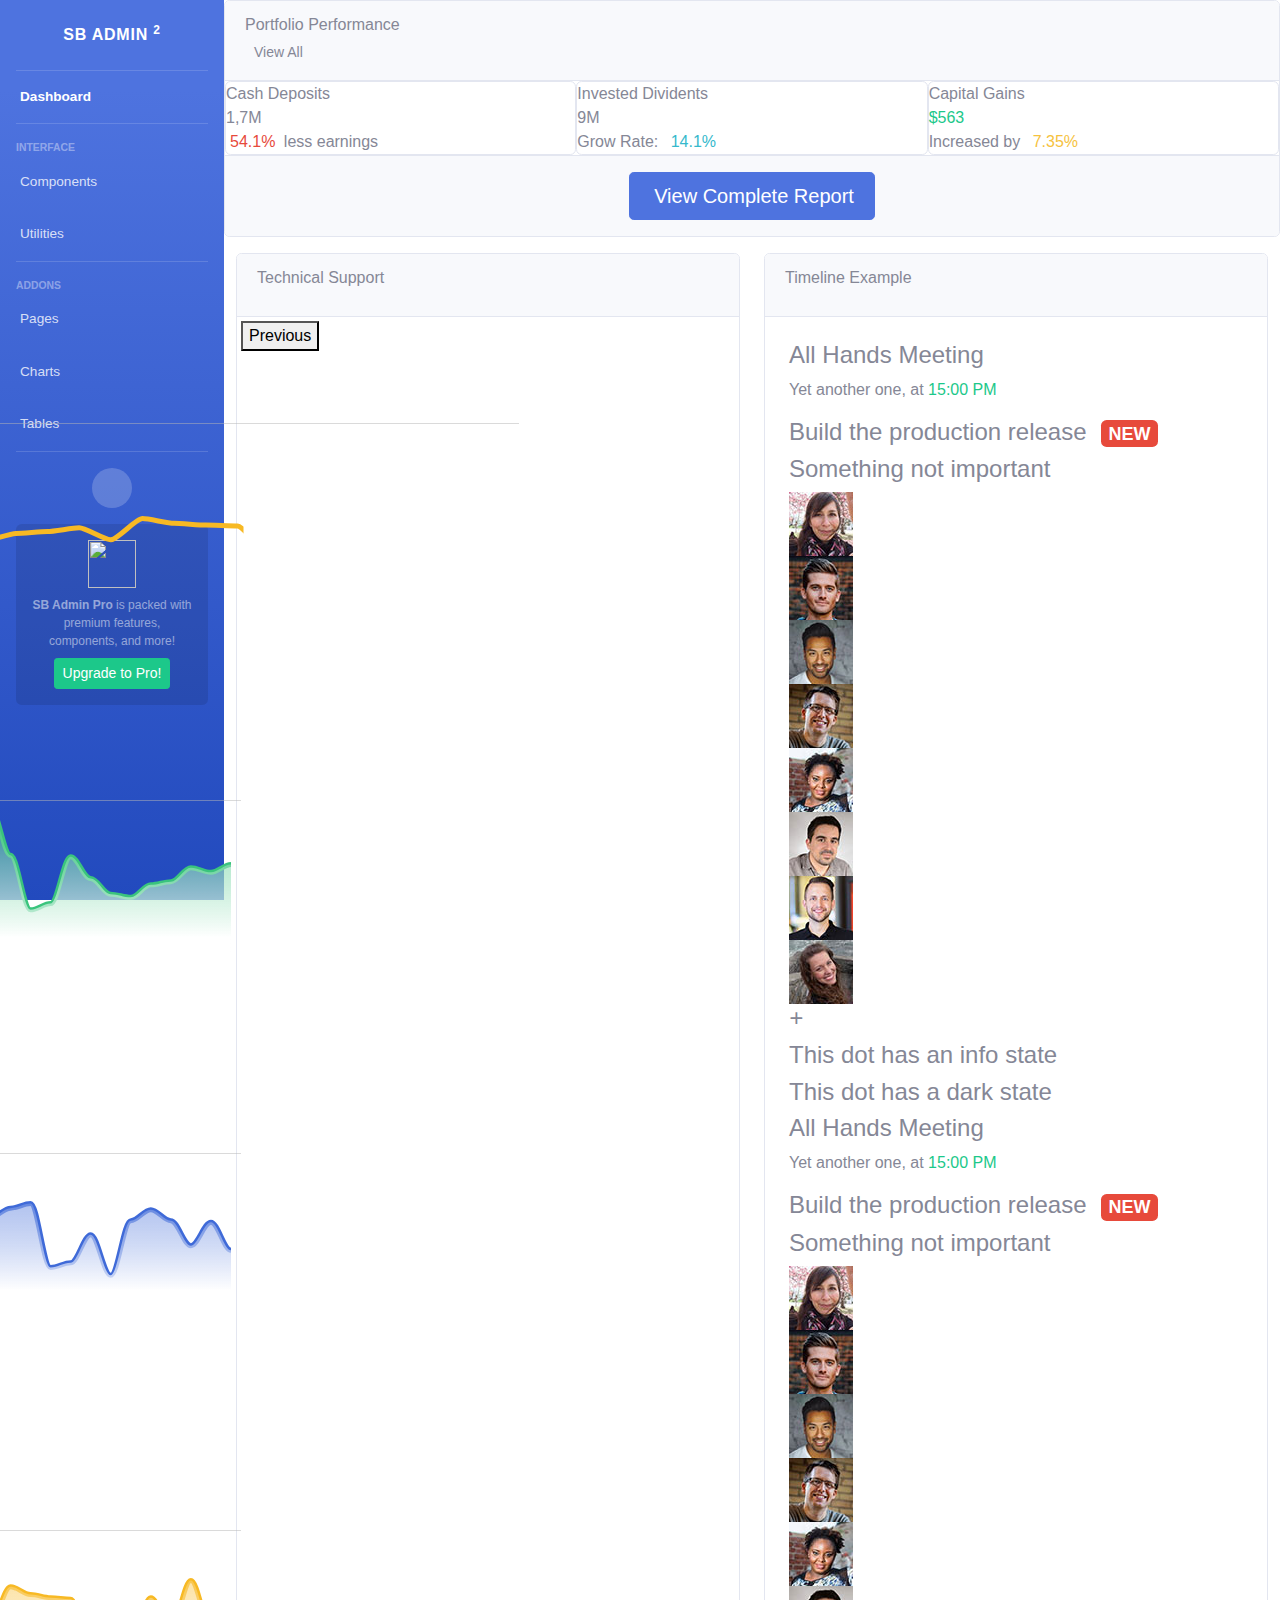
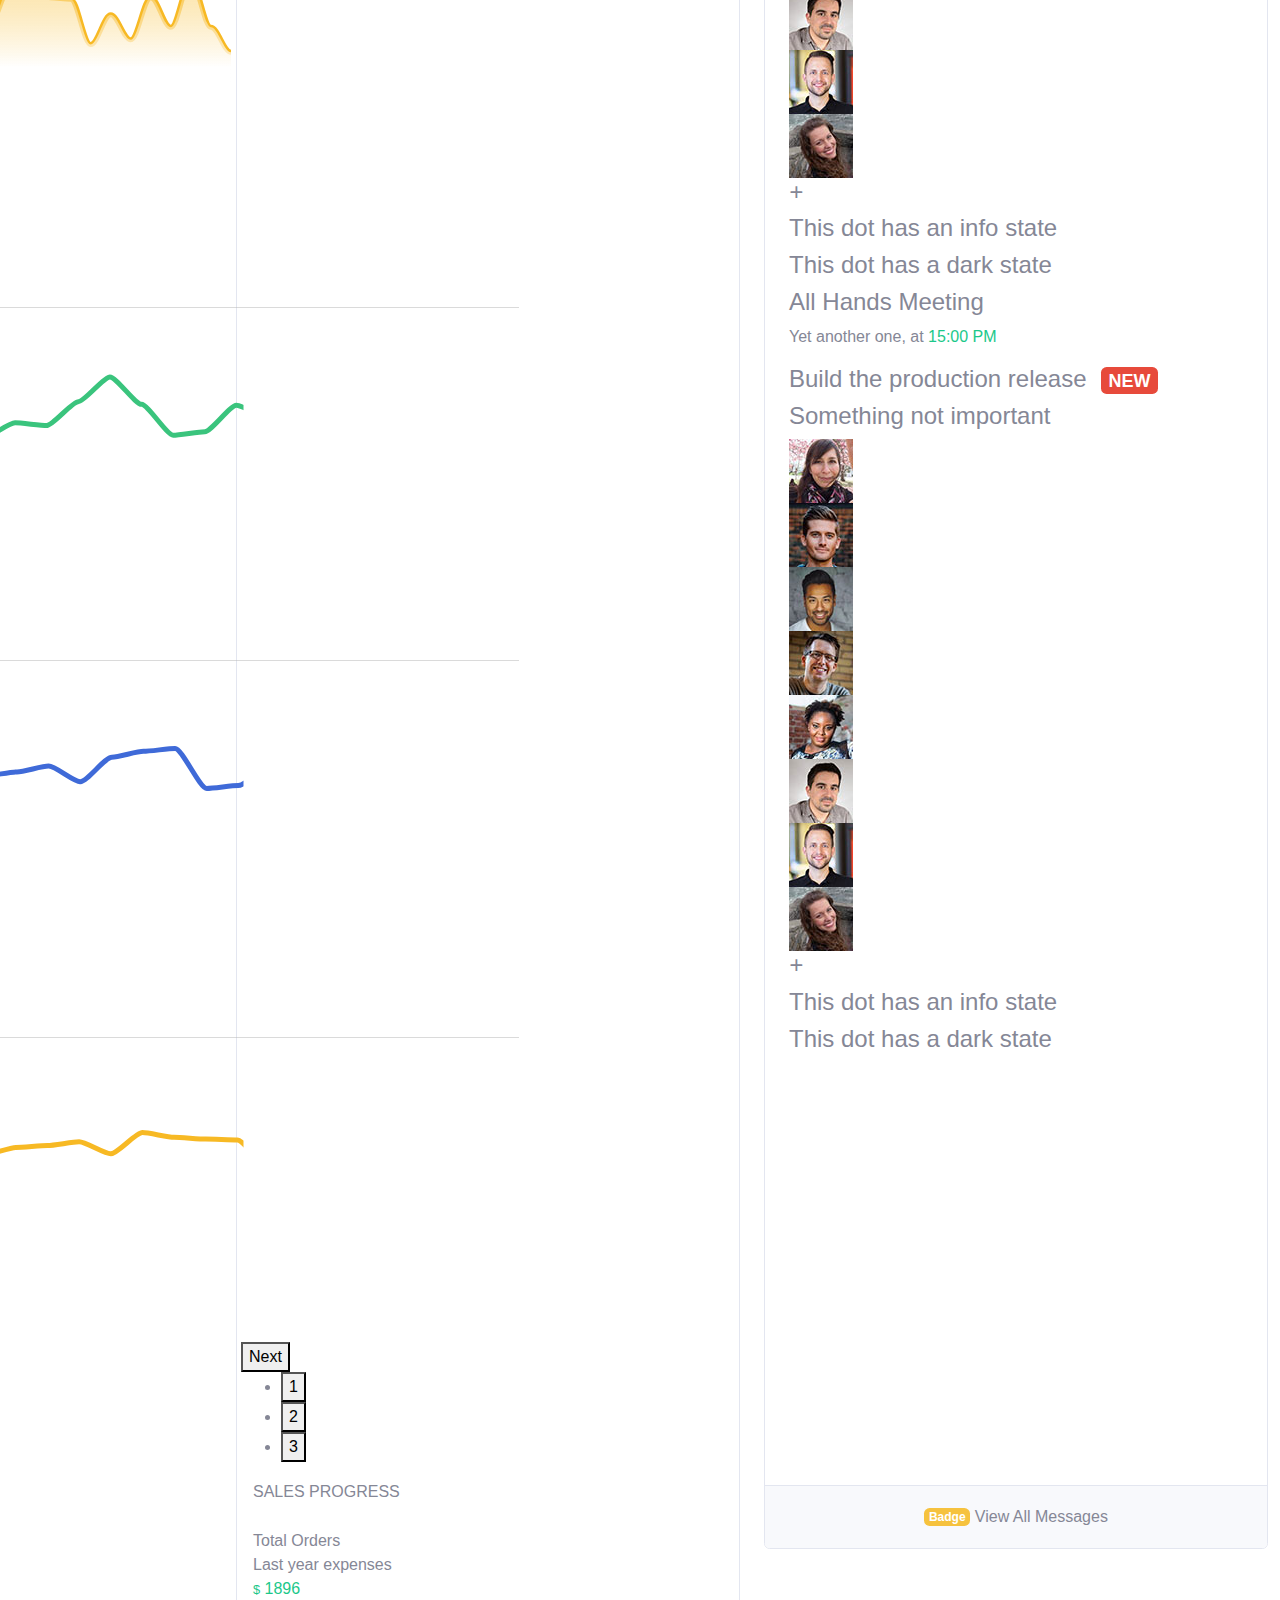
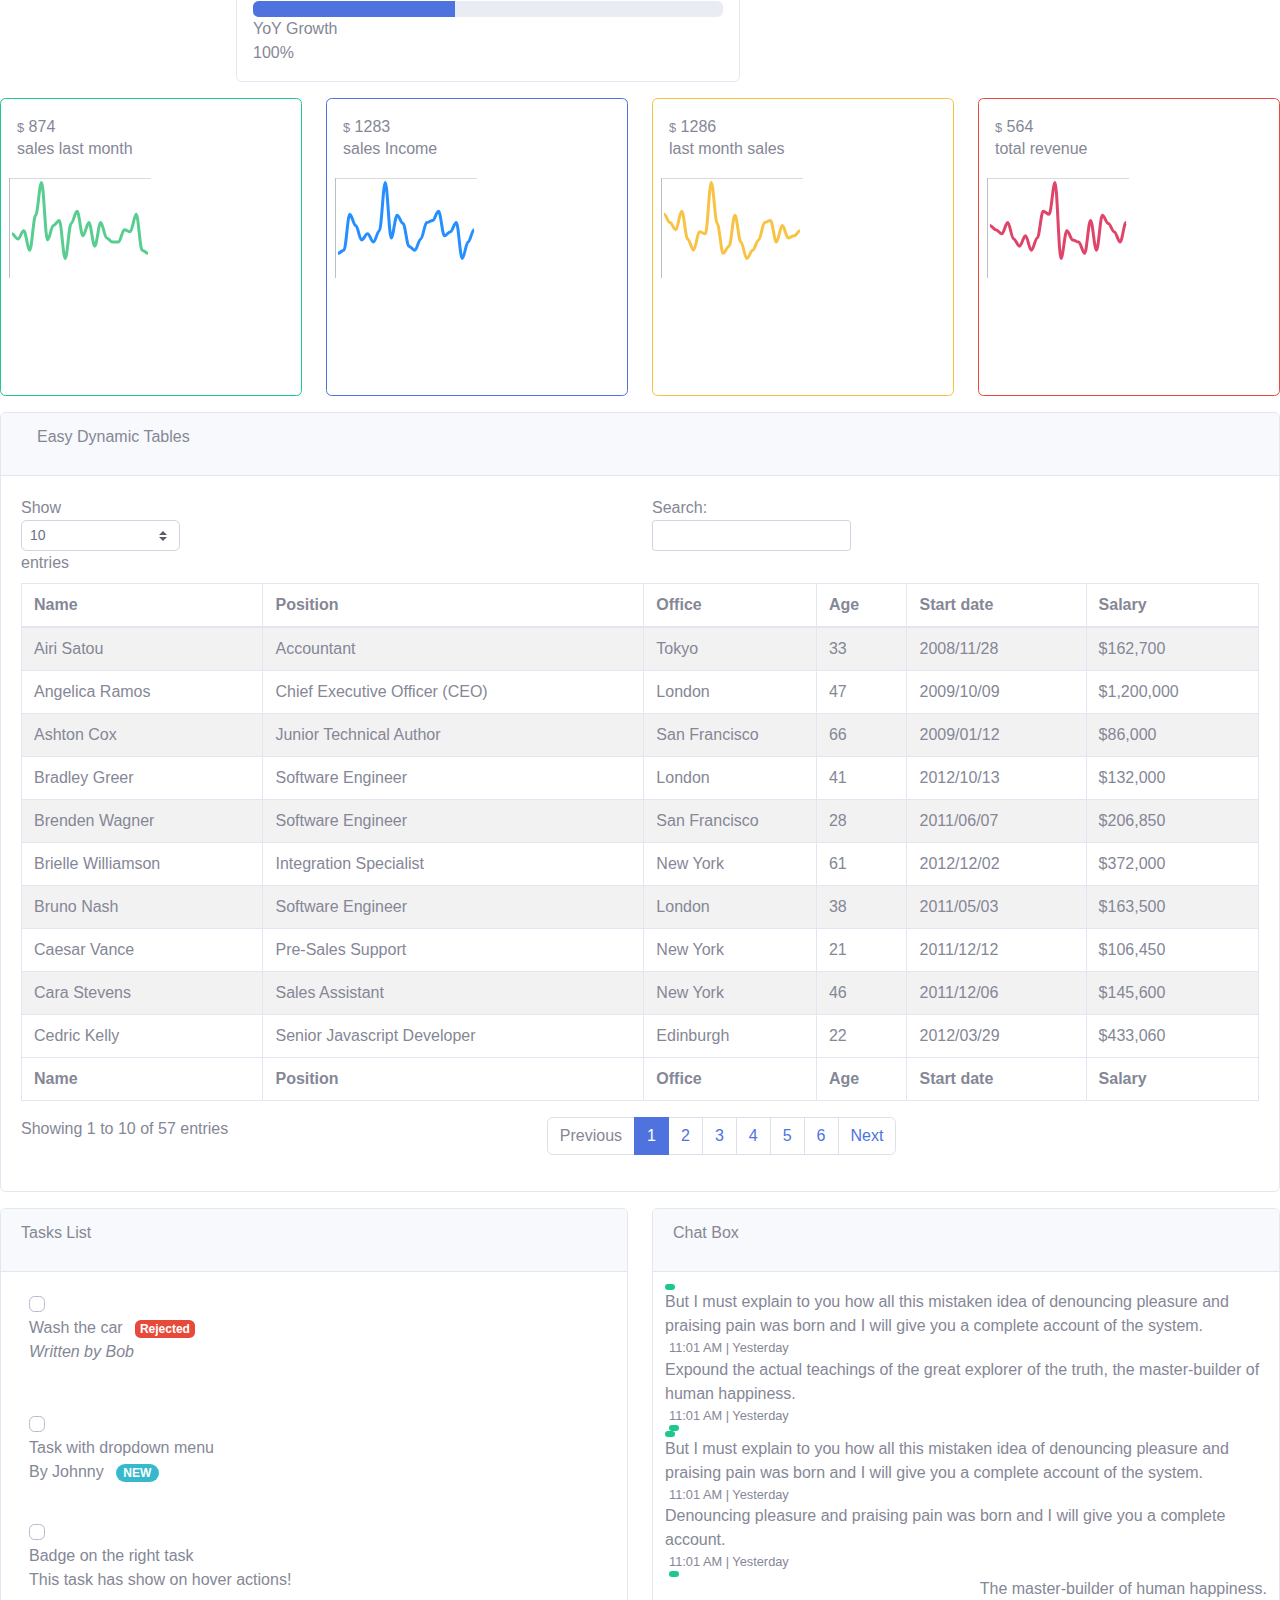
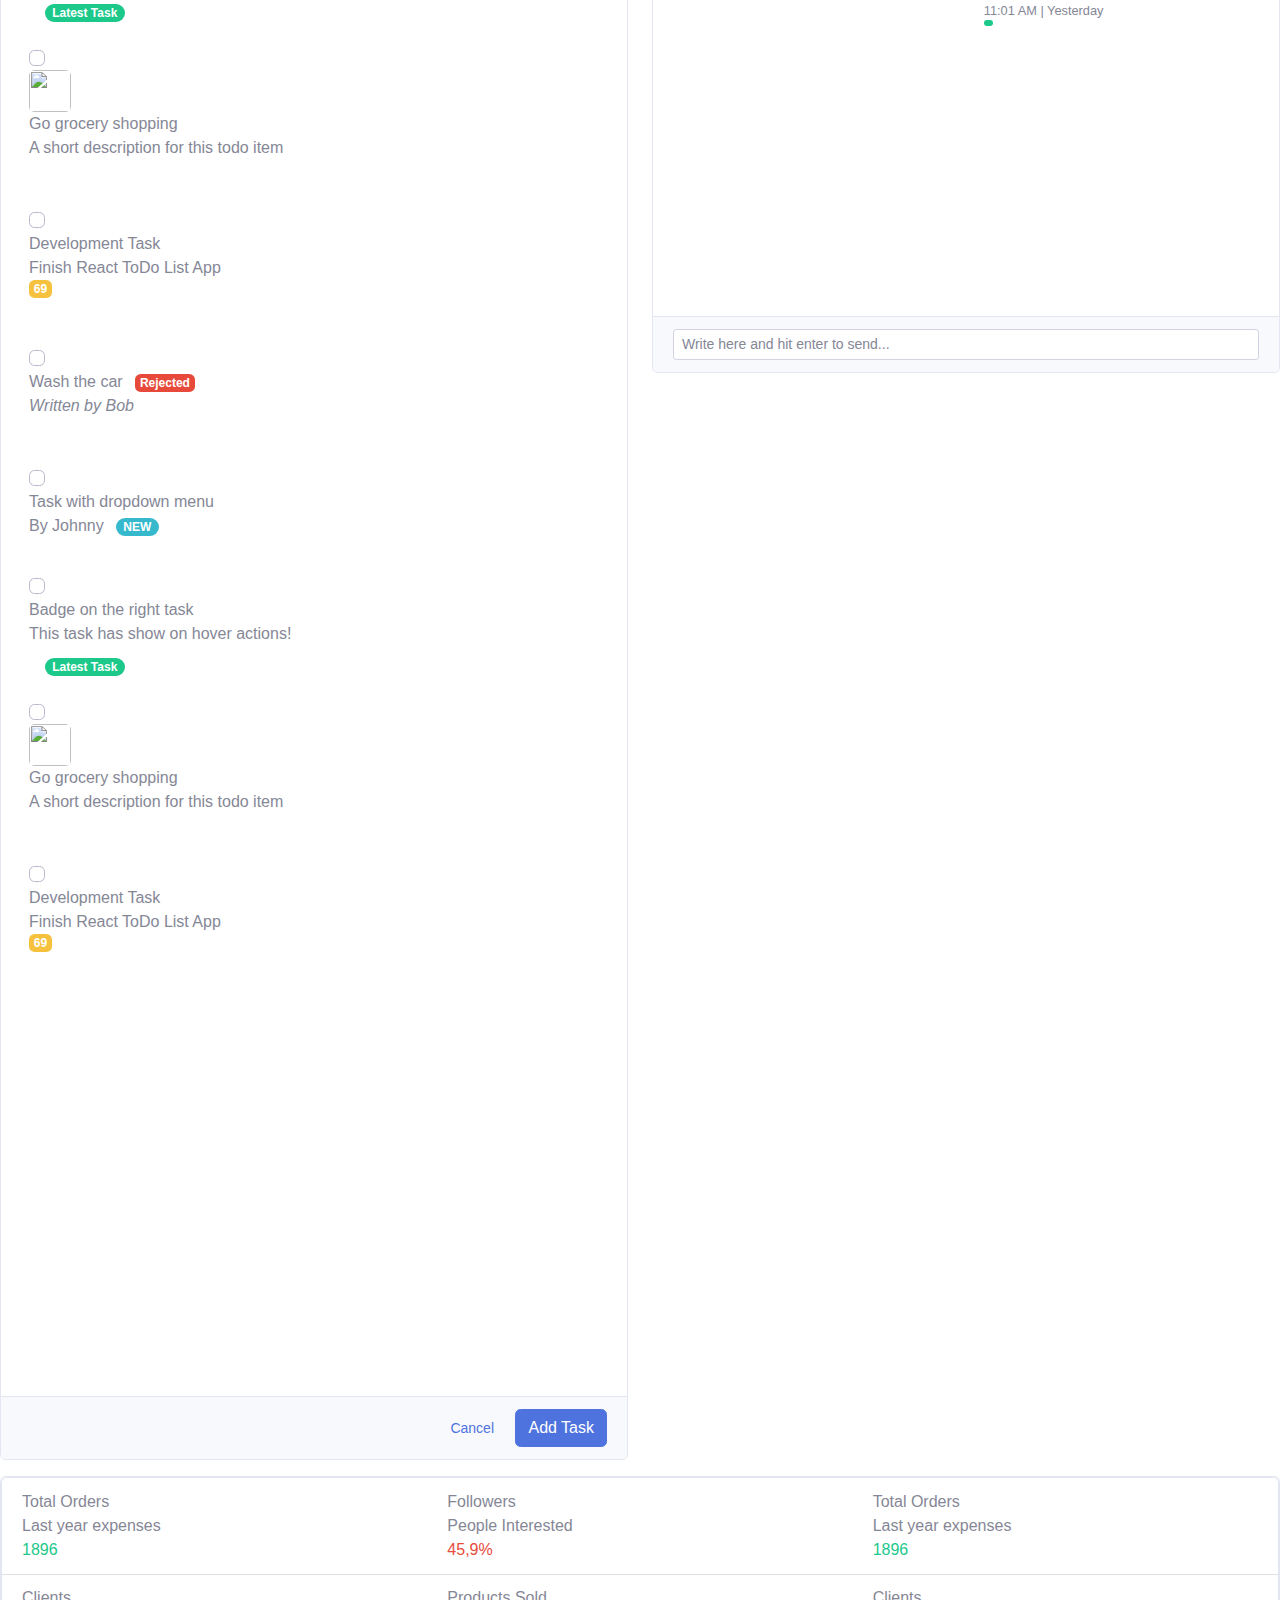
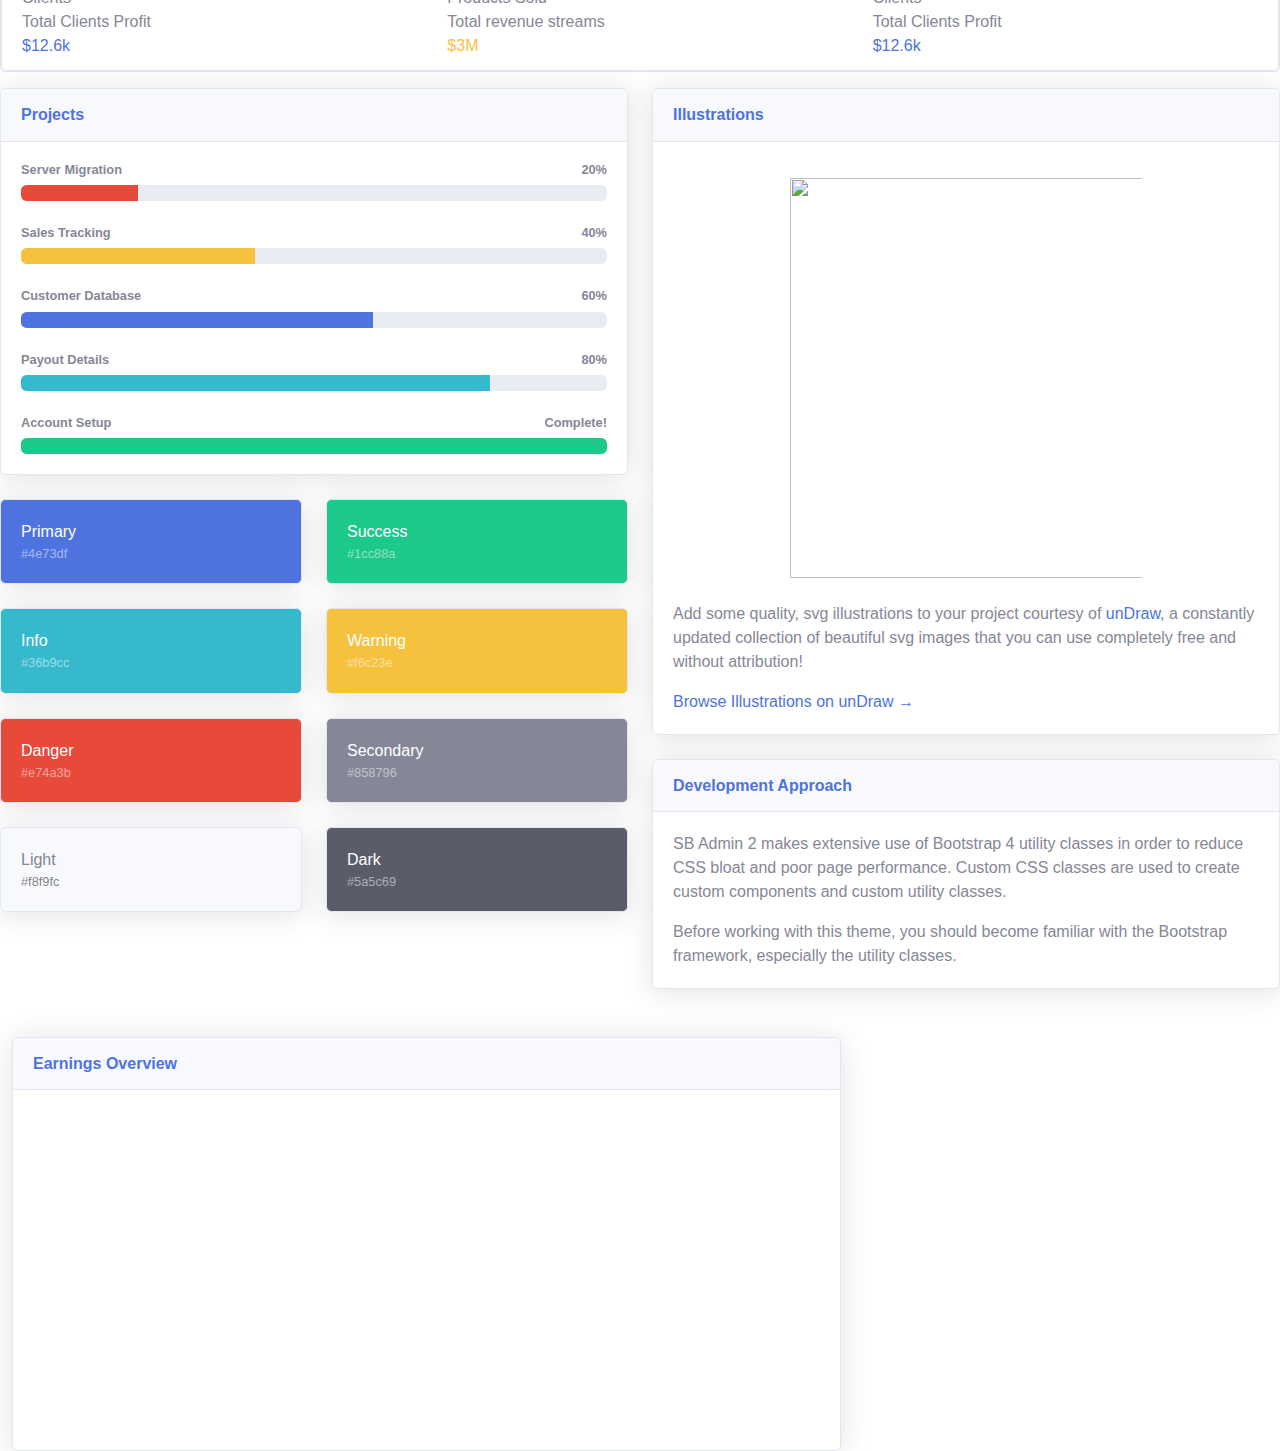
==== commit 3070d407: "chart" ====
--- a/Ex/index.html
+++ b/Ex/index.html
@@ -11255,7 +11255,7 @@
 </style>
 </head>
 <body>
-	<ul class="navbar-nav bg-gradient-primary sidebar sidebar-dark accordion float-left" id="accordionSidebar">
+	<ul class="navbar-nav bg-gradient-primary sidebar sidebar-dark accordion float-left fs-position-center-top" id="accordionSidebar">
 
 		<!-- Sidebar - Brand -->
 		<a class="sidebar-brand d-flex align-items-center justify-content-center" href="index.html">
@@ -11373,8 +11373,7 @@
 		</div>
 	  
 	  </ul>
-	  <div class="">Card</div>
-
+	
 
 	  <div class="tabs-animation">
 		<div class="mb-3 card">
@@ -12906,1542 +12905,270 @@
 			</div>
 		</div>
 	</div>
-  
-
-	  <div class="tabs-animation">
-    <div class="mb-3 card">
-        <div class="card-header-tab card-header">
-            <div class="card-header-title font-size-lg text-capitalize font-weight-normal">
-                <i class="header-icon lnr-charts icon-gradient bg-happy-green"> </i>
-                Portfolio Performance
-            </div>
-            <div class="btn-actions-pane-right text-capitalize">
-                <button class="btn-wide btn-outline-2x mr-md-2 btn btn-outline-focus btn-sm">View All</button>
-            </div>
-        </div>
-        <div class="no-gutters row">
-            <div class="col-sm-6 col-md-4 col-xl-4">
-                <div class="card no-shadow rm-border bg-transparent widget-chart text-left">
-                    <div class="icon-wrapper rounded-circle">
-                        <div class="icon-wrapper-bg opacity-10 bg-warning"></div>
-                        <i class="lnr-laptop-phone text-dark opacity-8"></i>
-                    </div>
-                    <div class="widget-chart-content">
-                        <div class="widget-subheading">Cash Deposits</div>
-                        <div class="widget-numbers">1,7M</div>
-                        <div class="widget-description opacity-8 text-focus">
-                            <div class="d-inline text-danger pr-1">
-                                <i class="fa fa-angle-down"></i>
-                                <span class="pl-1">54.1%</span>
-                            </div>
-                            less earnings
-                        </div>
-                    </div>
-                </div>
-                <div class="divider m-0 d-md-none d-sm-block"></div>
-            </div>
-            <div class="col-sm-6 col-md-4 col-xl-4">
-                <div class="card no-shadow rm-border bg-transparent widget-chart text-left">
-                    <div class="icon-wrapper rounded-circle">
-                        <div class="icon-wrapper-bg opacity-9 bg-danger"></div>
-                        <i class="lnr-graduation-hat text-white"></i>
-                    </div>
-                    <div class="widget-chart-content">
-                        <div class="widget-subheading">Invested Dividents</div>
-                        <div class="widget-numbers"><span>9M</span></div>
-                        <div class="widget-description opacity-8 text-focus">
-                            Grow Rate:
-                            <span class="text-info pl-1">
-                                <i class="fa fa-angle-down"></i>
-                                <span class="pl-1">14.1%</span>
-                            </span>
-                        </div>
-                    </div>
-                </div>
-                <div class="divider m-0 d-md-none d-sm-block"></div>
-            </div>
-            <div class="col-sm-12 col-md-4 col-xl-4">
-                <div class="card no-shadow rm-border bg-transparent widget-chart text-left">
-                    <div class="icon-wrapper rounded-circle">
-                        <div class="icon-wrapper-bg opacity-9 bg-success"></div>
-                        <i class="lnr-apartment text-white"></i>
-                    </div>
-                    <div class="widget-chart-content">
-                        <div class="widget-subheading">Capital Gains</div>
-                        <div class="widget-numbers text-success"><span>$563</span></div>
-                        <div class="widget-description text-focus">
-                            Increased by
-                            <span class="text-warning pl-1">
-                                <i class="fa fa-angle-up"></i>
-                                <span class="pl-1">7.35%</span>
-                            </span>
-                        </div>
-                    </div>
-                </div>
-            </div>
-        </div>
-        <div class="text-center d-block p-3 card-footer">
-            <button class="btn-pill btn-shadow btn-wide fsize-1 btn btn-primary btn-lg">
-                <span class="mr-2 opacity-7">
-                    <i class="icon icon-anim-pulse ion-ios-analytics-outline"></i>
-                </span>
-                <span class="mr-1">View Complete Report</span>
-            </button>
-        </div>
-    </div>
-    <div class="row">
-        <div class="col-sm-12 col-lg-6">
-            <div class="mb-3 card">
-                <div class="card-header-tab card-header">
-                    <div class="card-header-title font-size-lg text-capitalize font-weight-normal">
-                        <i class="header-icon lnr-cloud-download icon-gradient bg-happy-itmeo"></i>
-                        Technical Support
-                    </div>
-                    <div class="btn-actions-pane-right text-capitalize actions-icon-btn">
-                        <div class="btn-group dropdown">
-                            <button type="button" data-toggle="dropdown" aria-haspopup="true" aria-expanded="false" class="btn-icon btn-icon-only btn btn-link">
-                                <i class="pe-7s-menu btn-icon-wrapper"></i>
-                            </button>
-                            <div tabindex="-1" role="menu" aria-hidden="true" class="dropdown-menu-right rm-pointers dropdown-menu-shadow dropdown-menu-hover-link dropdown-menu">
-                                <h6 tabindex="-1" class="dropdown-header">Header</h6>
-                                <button type="button" tabindex="0" class="dropdown-item">
-                                    <i class="dropdown-icon lnr-inbox"> </i><span>Menus</span>
-                                </button>
-                                <button type="button" tabindex="0" class="dropdown-item">
-                                    <i class="dropdown-icon lnr-file-empty"> </i><span>Settings</span>
-                                </button>
-                                <button type="button" tabindex="0" class="dropdown-item">
-                                    <i class="dropdown-icon lnr-book"> </i><span>Actions</span>
-                                </button>
-                                <div tabindex="-1" class="dropdown-divider"></div>
-                                <div class="p-3 text-right">
-                                    <button class="mr-2 btn-shadow btn-sm btn btn-link">View Details</button>
-                                    <button class="mr-2 btn-shadow btn-sm btn btn-primary">Action</button>
-                                </div>
-                            </div>
-                        </div>
-                    </div>
-                </div>
-                <div class="p-0 card-body">
-                    <div class="p-1 slick-slider-sm mx-auto">
-                        <div class="slick-slider slick-initialized slick-dotted"><button class="slick-prev slick-arrow" aria-label="Previous" type="button" style="">Previous</button><div class="slick-list draggable"><div class="slick-track" style="opacity: 1; width: 3367px; transform: translate3d(-481px, 0px, 0px);"><div class="slick-slide slick-cloned" data-slick-index="-1" id="" aria-hidden="true" tabindex="-1" style="width: 481px;"><div><div style="width: 100%; display: inline-block;">
-                                <div class="widget-chart widget-chart2 text-left p-0">
-                                    <div class="widget-chat-wrapper-outer">
-                                        <div class="widget-chart-content widget-chart-content-lg pb-0">
-                                            <div class="widget-chart-flex">
-                                                <div class="widget-title opacity-5 text-muted text-uppercase"> Helpdesk Tickets</div>
-                                            </div>
-                                            <div class="widget-numbers">
-                                                <div class="widget-chart-flex">
-                                                    <div>
-                                                        <span class="text-warning">34</span>
-                                                    </div>
-                                                    <div class="widget-title ml-2 font-size-lg font-weight-normal text-dark">
-                                                        <span class="opacity-5 text-muted pl-2 pr-1">5%</span>
-                                                        increase
-                                                    </div>
-                                                </div>
-                                            </div>
-                                        </div>
-                                        <div class="widget-chart-wrapper he-auto opacity-10 m-0">
-                                            <div id="" style="min-height: 152px;"><div id="" class="apexcharts-canvas apexchartsbyc6k60z" style="width: 759px; height: 152px;"><svg id="" width="759" height="152" xmlns="http://www.w3.org/2000/svg" version="1.1" xmlns:xlink="http://www.w3.org/1999/xlink" xmlns:svgjs="http://svgjs.com/svgjs" class="apexcharts-svg" xmlns:data="ApexChartsNS" transform="translate(0, 0)" style="background: transparent;"><g id="" class="apexcharts-inner apexcharts-graphical" transform="translate(0, 0)"><defs id=""><clipPath id=""><rect id="" width="764" height="157" x="-2.5" y="-2.5" rx="0" ry="0" fill="#ffffff" opacity="1" stroke-width="0" stroke="none" stroke-dasharray="0"></rect></clipPath><clipPath id=""><rect id="" width="773" height="166" x="-7" y="-7" rx="0" ry="0" fill="#ffffff" opacity="1" stroke-width="0" stroke="none" stroke-dasharray="0"></rect></clipPath><linearGradient id="" x1="0" y1="0" x2="0" y2="1"><stop id="" stop-opacity="0.7" stop-color="rgba(247,185,36,0.7)" offset="0"></stop><stop id="" stop-opacity="0.9" stop-color="rgba(255,255,255,0.9)" offset="0.9"></stop><stop id="" stop-opacity="0.9" stop-color="rgba(255,255,255,0.9)" offset="1"></stop></linearGradient></defs><rect id="" width="1" height="152" x="0" y="0" rx="0" ry="0" fill="#b1b9c4" opacity="1" stroke-width="0" stroke-dasharray="0" class="apexcharts-xcrosshairs" filter="none" fill-opacity="0.9"></rect><g id="" class="apexcharts-xaxis" transform="translate(0, 0)"><g id="" class="apexcharts-xaxis-texts-g" transform="translate(0, -4)"></g></g><g id="" class="apexcharts-grid"><line id="" x1="0" y1="152" x2="759" y2="152" stroke="transparent" stroke-dasharray="0"></line><line id="" x1="0" y1="1" x2="0" y2="152" stroke="transparent" stroke-dasharray="0"></line></g><g id="" class="apexcharts-area-series apexcharts-plot-series"><g id="" class="apexcharts-series series-1" data:longestSeries="true" rel="1" data:realIndex="0"><path id="" d="M8.948985567244335 66.02737252826101C15.49904260798401 66.02737252826101 21.113377214332296 114.09808896407205 27.66343425507197 114.09808896407205C34.21349129581164 114.09808896407205 59.60189164708797 115.94696267314171 66.15194868782763 115.94696267314171C72.7020057285673 115.94696267314171 91.22689164708797 94.68491501884068 97.77694868782763 94.68491501884068C104.3270057285673 94.68491501884068 122.85189164708797 123.34245750942033 129.40194868782763 123.34245750942033C135.95200572856731 123.34245750942033 154.47689164708797 127.04020492755964 161.02694868782763 127.04020492755964C167.57700572856731 127.04020492755964 186.10189164708797 109.47590469139791 192.65194868782763 109.47590469139791C199.20200572856731 109.47590469139791 217.72689164708797 117.79583638221138 224.27694868782763 117.79583638221138C230.82700572856731 117.79583638221138 249.35189164708794 110.40034154593275 255.90194868782763 110.40034154593275C262.4520057285673 110.40034154593275 280.97689164708794 108.55146783686308 287.52694868782766 108.55146783686308C294.0770057285673 108.55146783686308 312.60189164708794 104.85372041872378 319.15194868782766 104.85372041872378C325.7020057285673 104.85372041872378 344.22689164708794 116.87139952767654 350.77694868782766 116.87139952767654C357.3270057285673 116.87139952767654 375.85189164708794 95.60935187337549 382.40194868782766 95.60935187337549C388.9520057285673 95.60935187337549 407.47689164708794 100.23153614604963 414.02694868782766 100.23153614604963C420.5770057285673 100.23153614604963 439.10189164708794 102.08040985511929 445.65194868782766 102.08040985511929C452.2020057285673 102.08040985511929 470.72689164708794 103.00484670965412 477.27694868782766 103.00484670965412C483.8270057285673 103.00484670965412 502.35189164708794 129.81351549116414 508.90194868782766 129.81351549116414C515.4520057285673 129.81351549116414 533.976891647088 112.24921525500241 540.5269486878276 112.24921525500241C547.0770057285673 112.24921525500241 565.601891647088 127.04020492755964 572.1519486878276 127.04020492755964C578.7020057285673 127.04020492755964 597.226891647088 102.08040985511929 603.7769486878276 102.08040985511929C610.3270057285673 102.08040985511929 628.851891647088 119.64471009128103 635.4019486878276 119.64471009128103C641.9520057285673 119.64471009128103 660.476891647088 91.91160445523619 667.0269486878276 91.91160445523619C673.5770057285673 91.91160445523619 692.101891647088 119.64471009128103 698.6519486878276 119.64471009128103C705.2020057285673 119.64471009128103 723.726891647088 134.43569976383827 730.2769486878276 134.43569976383827C730.2769486878276 134.43569976383827 743.1875 134.43569976383827 743.1875 134.43569976383827 " fill="none" fill-opacity="1" stroke="#f7b924" stroke-opacity="1" stroke-linecap="butt" stroke-width="5" stroke-dasharray="0" class="apexcharts-area" index="0" clip-path="url(#gridRectMaskbyc6k60z)" pathTo="M 15.8125 6.717368961973278C 26.88125 6.717368961973278 36.36875 87.95066803699896 47.4375 87.95066803699896C 58.50625 87.95066803699896 67.99375 91.07502569373072 79.0625 91.07502569373072C 90.13125 91.07502569373072 99.61875 55.144912641315514 110.6875 55.144912641315514C 121.75625 55.144912641315514 131.24375 103.57245632065775 142.3125 103.57245632065775C 153.38125 103.57245632065775 162.86875 109.82117163412127 173.9375 109.82117163412127C 185.00625 109.82117163412127 194.49375 80.13977389516957 205.5625 80.13977389516957C 216.63125 80.13977389516957 226.11875 94.19938335046248 237.1875 94.19938335046248C 248.25625 94.19938335046248 257.74375 81.70195272353546 268.8125 81.70195272353546C 279.88125 81.70195272353546 289.36875 78.5775950668037 300.4375 78.5775950668037C 311.50625 78.5775950668037 320.99375 72.32887975334017 332.0625 72.32887975334017C 343.13125 72.32887975334017 352.61875 92.6372045220966 363.6875 92.6372045220966C 374.75625 92.6372045220966 384.24375 56.70709146968139 395.3125 56.70709146968139C 406.38125 56.70709146968139 415.86875 64.51798561151078 426.9375 64.51798561151078C 438.00625 64.51798561151078 447.49375 67.64234326824254 458.5625 67.64234326824254C 469.63125 67.64234326824254 479.11875 69.20452209660843 490.1875 69.20452209660843C 501.25625 69.20452209660843 510.74375 114.5077081192189 521.8125 114.5077081192189C 532.88125 114.5077081192189 542.36875 84.82631038026722 553.4375 84.82631038026722C 564.50625 84.82631038026722 573.99375 109.82117163412127 585.0625 109.82117163412127C 596.13125 109.82117163412127 605.61875 67.64234326824254 616.6875 67.64234326824254C 627.75625 67.64234326824254 637.24375 97.32374100719424 648.3125 97.32374100719424C 659.38125 97.32374100719424 668.86875 50.45837615621788 679.9375 50.45837615621788C 691.00625 50.45837615621788 700.49375 97.32374100719424 711.5625 97.32374100719424C 722.63125 97.32374100719424 732.11875 122.3186022610483 743.1875 122.3186022610483" pathFrom="M -1 152L -1 152L 47.4375 152L 79.0625 152L 110.6875 152L 142.3125 152L 173.9375 152L 205.5625 152L 237.1875 152L 268.8125 152L 300.4375 152L 332.0625 152L 363.6875 152L 395.3125 152L 426.9375 152L 458.5625 152L 490.1875 152L 521.8125 152L 553.4375 152L 585.0625 152L 616.6875 152L 648.3125 152L 679.9375 152L 711.5625 152L 743.1875 152"></path><path id="" d="M8.948985567244335 152L8.948985567244335 66.02737252826101C15.49904260798401 66.02737252826101 40.887442959260326 114.09808896407205 47.4375 114.09808896407205C53.987557040739674 114.09808896407205 72.51244295926033 115.94696267314171 79.0625 115.94696267314171C85.61255704073967 115.94696267314171 104.13744295926033 94.68491501884068 110.6875 94.68491501884068C117.23755704073967 94.68491501884068 135.76244295926034 123.34245750942033 142.3125 123.34245750942033C148.86255704073966 123.34245750942033 167.38744295926034 127.04020492755964 173.9375 127.04020492755964C180.48755704073966 127.04020492755964 199.01244295926034 109.47590469139791 205.5625 109.47590469139791C212.11255704073966 109.47590469139791 230.63744295926034 117.79583638221138 237.1875 117.79583638221138C243.73755704073966 117.79583638221138 262.26244295926034 110.40034154593275 268.8125 110.40034154593275C275.36255704073966 110.40034154593275 293.88744295926034 108.55146783686308 300.4375 108.55146783686308C306.98755704073966 108.55146783686308 325.51244295926034 104.85372041872378 332.0625 104.85372041872378C338.61255704073966 104.85372041872378 357.13744295926034 116.87139952767654 363.6875 116.87139952767654C370.23755704073966 116.87139952767654 388.76244295926034 95.60935187337549 395.3125 95.60935187337549C401.86255704073966 95.60935187337549 420.38744295926034 100.23153614604963 426.9375 100.23153614604963C433.48755704073966 100.23153614604963 452.01244295926034 102.08040985511929 458.5625 102.08040985511929C465.11255704073966 102.08040985511929 483.63744295926034 103.00484670965412 490.1875 103.00484670965412C496.73755704073966 103.00484670965412 515.2624429592603 129.81351549116414 521.8125 129.81351549116414C528.3625570407397 129.81351549116414 546.8874429592603 112.24921525500241 553.4375 112.24921525500241C559.9875570407397 112.24921525500241 578.5124429592603 127.04020492755964 585.0625 127.04020492755964C591.6125570407397 127.04020492755964 610.1374429592603 102.08040985511929 616.6875 102.08040985511929C623.2375570407397 102.08040985511929 641.7624429592603 119.64471009128103 648.3125 119.64471009128103C654.8625570407397 119.64471009128103 673.3874429592603 91.91160445523619 679.9375 91.91160445523619C686.4875570407397 91.91160445523619 705.0124429592603 119.64471009128103 711.5625 119.64471009128103C718.1125570407397 119.64471009128103 736.6374429592603 134.43569976383827 743.1875 134.43569976383827C743.1875 134.43569976383827 743.1875 134.43569976383827 743.1875 152M439.3813053872799 134.43569976383827C439.3813053872799 134.43569976383827 439.3813053872799 134.43569976383827 439.3813053872799 134.43569976383827 " fill="url(#SvgjsLinearGradient1050)" fill-opacity="1" stroke-opacity="1" stroke-linecap="butt" stroke-width="0" stroke-dasharray="0" class="apexcharts-area" index="0" clip-path="url(#gridRectMaskbyc6k60z)" pathTo="M 15.8125 152L 15.8125 6.717368961973278C 26.88125 6.717368961973278 36.36875 87.95066803699896 47.4375 87.95066803699896C 58.50625 87.95066803699896 67.99375 91.07502569373072 79.0625 91.07502569373072C 90.13125 91.07502569373072 99.61875 55.144912641315514 110.6875 55.144912641315514C 121.75625 55.144912641315514 131.24375 103.57245632065775 142.3125 103.57245632065775C 153.38125 103.57245632065775 162.86875 109.82117163412127 173.9375 109.82117163412127C 185.00625 109.82117163412127 194.49375 80.13977389516957 205.5625 80.13977389516957C 216.63125 80.13977389516957 226.11875 94.19938335046248 237.1875 94.19938335046248C 248.25625 94.19938335046248 257.74375 81.70195272353546 268.8125 81.70195272353546C 279.88125 81.70195272353546 289.36875 78.5775950668037 300.4375 78.5775950668037C 311.50625 78.5775950668037 320.99375 72.32887975334017 332.0625 72.32887975334017C 343.13125 72.32887975334017 352.61875 92.6372045220966 363.6875 92.6372045220966C 374.75625 92.6372045220966 384.24375 56.70709146968139 395.3125 56.70709146968139C 406.38125 56.70709146968139 415.86875 64.51798561151078 426.9375 64.51798561151078C 438.00625 64.51798561151078 447.49375 67.64234326824254 458.5625 67.64234326824254C 469.63125 67.64234326824254 479.11875 69.20452209660843 490.1875 69.20452209660843C 501.25625 69.20452209660843 510.74375 114.5077081192189 521.8125 114.5077081192189C 532.88125 114.5077081192189 542.36875 84.82631038026722 553.4375 84.82631038026722C 564.50625 84.82631038026722 573.99375 109.82117163412127 585.0625 109.82117163412127C 596.13125 109.82117163412127 605.61875 67.64234326824254 616.6875 67.64234326824254C 627.75625 67.64234326824254 637.24375 97.32374100719424 648.3125 97.32374100719424C 659.38125 97.32374100719424 668.86875 50.45837615621788 679.9375 50.45837615621788C 691.00625 50.45837615621788 700.49375 97.32374100719424 711.5625 97.32374100719424C 722.63125 97.32374100719424 732.11875 122.3186022610483 743.1875 122.3186022610483C 743.1875 122.3186022610483 743.1875 122.3186022610483 743.1875 152M 743.1875 122.3186022610483z" pathFrom="M -1 152L -1 152L 47.4375 152L 79.0625 152L 110.6875 152L 142.3125 152L 173.9375 152L 205.5625 152L 237.1875 152L 268.8125 152L 300.4375 152L 332.0625 152L 363.6875 152L 395.3125 152L 426.9375 152L 458.5625 152L 490.1875 152L 521.8125 152L 553.4375 152L 585.0625 152L 616.6875 152L 648.3125 152L 679.9375 152L 711.5625 152L 743.1875 152"></path><g id="" class="apexcharts-series-markers-wrap hidden"><g class="apexcharts-series-markers"><circle id="" r="0" cx="0" cy="0" class="apexcharts-marker wgee9a9wb no-pointer-events" stroke="#ffffff" fill="#f7b924" fill-opacity="1" stroke-width="2" stroke-opacity="0.9" default-marker-size="0"></circle></g></g><g id="" class="apexcharts-datalabels"></g></g></g><line id="" x1="0" y1="0" x2="759" y2="0" stroke="#b6b6b6" stroke-dasharray="0" stroke-width="1" class="apexcharts-ycrosshairs"></line><line id="" x1="0" y1="0" x2="759" y2="0" stroke-dasharray="0" stroke-width="0" class="apexcharts-ycrosshairs-hidden"></line><g id="" class="apexcharts-yaxis-annotations hidden"></g><g id="" class="apexcharts-xaxis-annotations hidden"></g><g id="" class="apexcharts-point-annotations hidden"></g></g><g id="" class="apexcharts-yaxis" rel="0" transform="translate(-35, 0)"><g id="" class="apexcharts-yaxis-texts-g"></g></g></svg><div class="apexcharts-legend"></div><div class="apexcharts-tooltip light"><div class="apexcharts-tooltip-series-group"><span class="apexcharts-tooltip-marker" style="background-color: rgb(247, 185, 36);"></span><div class="apexcharts-tooltip-text"><div class="apexcharts-tooltip-y-group"><span class="apexcharts-tooltip-text-label"></span><span class="apexcharts-tooltip-text-value"></span></div><div class="apexcharts-tooltip-z-group"><span class="apexcharts-tooltip-text-z-label"></span><span class="apexcharts-tooltip-text-z-value"></span></div></div></div></div></div></div>
-                                        <div class="resize-triggers"><div class="expand-trigger"><div style="width: 760px; height: 153px;"></div></div><div class="contract-trigger"></div></div></div>
-                                    </div>
-                                </div>
-                            </div></div></div><div class="slick-slide slick-current slick-active" data-slick-index="0" aria-hidden="false" role="tabpanel" id="slick-slide00" style="width: 481px;"><div><div style="width: 100%; display: inline-block;">
-                                <div class="widget-chart widget-chart2 text-left p-0">
-                                    <div class="widget-chat-wrapper-outer">
-                                        <div class="widget-chart-content widget-chart-content-lg pb-0">
-                                            <div class="widget-chart-flex">
-                                                <div class="widget-title opacity-5 text-muted text-uppercase"> New Accounts since 2018</div>
-                                            </div>
-                                            <div class="widget-numbers">
-                                                <div class="widget-chart-flex">
-                                                    <div>
-                                                        <span class="opacity-10 text-success pr-2">
-                                                            <i class="fa fa-angle-up"></i>
-                                                        </span>
-                                                        <span>78</span>
-                                                        <small class="opacity-5 pl-1">%</small>
-                                                    </div>
-                                                    <div class="widget-title ml-2 font-size-lg font-weight-normal text-muted">
-                                                        <span class="text-success pl-2">+14</span>
-                                                    </div>
-                                                </div>
-                                            </div>
-                                        </div>
-                                        <div class="widget-chart-wrapper he-auto opacity-10 m-0">
-                                            <div id="dashboard-sparkline-3" style="min-height: 152px;"><div id="apexchartsufij6rn4" class="apexcharts-canvas apexchartsufij6rn4" style="width: 481px; height: 152px;"><svg id="SvgjsSvg1303" width="481" height="152" xmlns="http://www.w3.org/2000/svg" version="1.1" xmlns:xlink="http://www.w3.org/1999/xlink" xmlns:svgjs="http://svgjs.com/svgjs" class="apexcharts-svg" xmlns:data="ApexChartsNS" transform="translate(0, 0)" style="background: transparent;"><g id="SvgjsG1305" class="apexcharts-inner apexcharts-graphical" transform="translate(0, 0)"><defs id="SvgjsDefs1304"><clipPath id="gridRectMaskufij6rn4"><rect id="SvgjsRect1308" width="486" height="157" x="-2.5" y="-2.5" rx="0" ry="0" fill="#ffffff" opacity="1" stroke-width="0" stroke="none" stroke-dasharray="0"></rect></clipPath><clipPath id="gridRectMarkerMaskufij6rn4"><rect id="SvgjsRect1309" width="495" height="166" x="-7" y="-7" rx="0" ry="0" fill="#ffffff" opacity="1" stroke-width="0" stroke="none" stroke-dasharray="0"></rect></clipPath><linearGradient id="SvgjsLinearGradient1316" x1="0" y1="0" x2="0" y2="1"><stop id="SvgjsStop1317" stop-opacity="0.7" stop-color="rgba(58,196,125,0.7)" offset="0"></stop><stop id="SvgjsStop1318" stop-opacity="0.9" stop-color="rgba(255,255,255,0.9)" offset="0.9"></stop><stop id="SvgjsStop1319" stop-opacity="0.9" stop-color="rgba(255,255,255,0.9)" offset="1"></stop></linearGradient></defs><rect id="SvgjsRect1307" width="1" height="152" x="0" y="0" rx="0" ry="0" fill="#b1b9c4" opacity="1" stroke-width="0" stroke-dasharray="0" class="apexcharts-xcrosshairs" filter="none" fill-opacity="0.9"></rect><g id="SvgjsG1321" class="apexcharts-xaxis" transform="translate(0, 0)"><g id="SvgjsG1322" class="apexcharts-xaxis-texts-g" transform="translate(0, -4)"></g></g><g id="SvgjsG1325" class="apexcharts-grid"><line id="SvgjsLine1327" x1="0" y1="152" x2="481" y2="152" stroke="transparent" stroke-dasharray="0"></line><line id="SvgjsLine1326" x1="0" y1="1" x2="0" y2="152" stroke="transparent" stroke-dasharray="0"></line></g><g id="SvgjsG1311" class="apexcharts-area-series apexcharts-plot-series"><g id="SvgjsG1312" class="apexcharts-series series-1" data:longestSeries="true" rel="1" data:realIndex="0"><path id="apexcharts-area-0" d="M 10.020833333333334 80.13977389516957C 17.035416666666666 80.13977389516957 23.04791666666667 91.07502569373072 30.0625 91.07502569373072C 37.077083333333334 91.07502569373072 43.08958333333334 67.64234326824254 50.10416666666667 67.64234326824254C 57.118750000000006 67.64234326824254 63.13125000000001 97.32374100719424 70.14583333333334 97.32374100719424C 77.16041666666668 97.32374100719424 83.17291666666668 122.3186022610483 90.18750000000001 122.3186022610483C 97.20208333333335 122.3186022610483 103.21458333333335 109.82117163412127 110.22916666666669 109.82117163412127C 117.24375000000002 109.82117163412127 123.25625000000001 69.20452209660843 130.27083333333334 69.20452209660843C 137.28541666666666 69.20452209660843 143.29791666666668 114.5077081192189 150.3125 114.5077081192189C 157.32708333333332 114.5077081192189 163.33958333333334 87.95066803699896 170.35416666666666 87.95066803699896C 177.36874999999998 87.95066803699896 183.38125 92.6372045220966 190.39583333333331 92.6372045220966C 197.41041666666663 92.6372045220966 203.42291666666665 50.45837615621788 210.43749999999997 50.45837615621788C 217.4520833333333 50.45837615621788 223.4645833333333 6.717368961973278 230.47916666666663 6.717368961973278C 237.49374999999995 6.717368961973278 243.50624999999997 55.144912641315514 250.5208333333333 55.144912641315514C 257.5354166666666 55.144912641315514 263.5479166666666 109.82117163412127 270.56249999999994 109.82117163412127C 277.5770833333333 109.82117163412127 283.5895833333333 103.57245632065775 290.60416666666663 103.57245632065775C 297.61875 103.57245632065775 303.63124999999997 56.70709146968139 310.6458333333333 56.70709146968139C 317.66041666666666 56.70709146968139 323.67291666666665 78.5775950668037 330.6875 78.5775950668037C 337.70208333333335 78.5775950668037 343.71458333333334 94.19938335046248 350.7291666666667 94.19938335046248C 357.74375000000003 94.19938335046248 363.75625 97.32374100719424 370.77083333333337 97.32374100719424C 377.7854166666667 97.32374100719424 383.7979166666667 84.82631038026722 390.81250000000006 84.82631038026722C 397.8270833333334 84.82631038026722 403.8395833333334 81.70195272353546 410.85416666666674 81.70195272353546C 417.8687500000001 81.70195272353546 423.8812500000001 67.64234326824254 430.8958333333334 67.64234326824254C 437.9104166666668 67.64234326824254 443.92291666666677 72.32887975334017 450.9375000000001 72.32887975334017C 457.95208333333346 72.32887975334017 463.96458333333345 64.51798561151078 470.9791666666668 64.51798561151078" fill="none" fill-opacity="1" stroke="#3ac47d" stroke-opacity="1" stroke-linecap="butt" stroke-width="5" stroke-dasharray="0" class="apexcharts-area" index="0" clip-path="url(#gridRectMaskufij6rn4)" pathTo="M 10.020833333333334 80.13977389516957C 17.035416666666666 80.13977389516957 23.04791666666667 91.07502569373072 30.0625 91.07502569373072C 37.077083333333334 91.07502569373072 43.08958333333334 67.64234326824254 50.10416666666667 67.64234326824254C 57.118750000000006 67.64234326824254 63.13125000000001 97.32374100719424 70.14583333333334 97.32374100719424C 77.16041666666668 97.32374100719424 83.17291666666668 122.3186022610483 90.18750000000001 122.3186022610483C 97.20208333333335 122.3186022610483 103.21458333333335 109.82117163412127 110.22916666666669 109.82117163412127C 117.24375000000002 109.82117163412127 123.25625000000001 69.20452209660843 130.27083333333334 69.20452209660843C 137.28541666666666 69.20452209660843 143.29791666666668 114.5077081192189 150.3125 114.5077081192189C 157.32708333333332 114.5077081192189 163.33958333333334 87.95066803699896 170.35416666666666 87.95066803699896C 177.36874999999998 87.95066803699896 183.38125 92.6372045220966 190.39583333333331 92.6372045220966C 197.41041666666663 92.6372045220966 203.42291666666665 50.45837615621788 210.43749999999997 50.45837615621788C 217.4520833333333 50.45837615621788 223.4645833333333 6.717368961973278 230.47916666666663 6.717368961973278C 237.49374999999995 6.717368961973278 243.50624999999997 55.144912641315514 250.5208333333333 55.144912641315514C 257.5354166666666 55.144912641315514 263.5479166666666 109.82117163412127 270.56249999999994 109.82117163412127C 277.5770833333333 109.82117163412127 283.5895833333333 103.57245632065775 290.60416666666663 103.57245632065775C 297.61875 103.57245632065775 303.63124999999997 56.70709146968139 310.6458333333333 56.70709146968139C 317.66041666666666 56.70709146968139 323.67291666666665 78.5775950668037 330.6875 78.5775950668037C 337.70208333333335 78.5775950668037 343.71458333333334 94.19938335046248 350.7291666666667 94.19938335046248C 357.74375000000003 94.19938335046248 363.75625 97.32374100719424 370.77083333333337 97.32374100719424C 377.7854166666667 97.32374100719424 383.7979166666667 84.82631038026722 390.81250000000006 84.82631038026722C 397.8270833333334 84.82631038026722 403.8395833333334 81.70195272353546 410.85416666666674 81.70195272353546C 417.8687500000001 81.70195272353546 423.8812500000001 67.64234326824254 430.8958333333334 67.64234326824254C 437.9104166666668 67.64234326824254 443.92291666666677 72.32887975334017 450.9375000000001 72.32887975334017C 457.95208333333346 72.32887975334017 463.96458333333345 64.51798561151078 470.9791666666668 64.51798561151078" pathFrom="M -1 152L -1 152L 30.0625 152L 50.10416666666667 152L 70.14583333333334 152L 90.18750000000001 152L 110.22916666666669 152L 130.27083333333334 152L 150.3125 152L 170.35416666666666 152L 190.39583333333331 152L 210.43749999999997 152L 230.47916666666663 152L 250.5208333333333 152L 270.56249999999994 152L 290.60416666666663 152L 310.6458333333333 152L 330.6875 152L 350.7291666666667 152L 370.77083333333337 152L 390.81250000000006 152L 410.85416666666674 152L 430.8958333333334 152L 450.9375000000001 152L 470.9791666666668 152"></path><path id="apexcharts-area-0" d="M 10.020833333333334 152L 10.020833333333334 80.13977389516957C 17.035416666666666 80.13977389516957 23.04791666666667 91.07502569373072 30.0625 91.07502569373072C 37.077083333333334 91.07502569373072 43.08958333333334 67.64234326824254 50.10416666666667 67.64234326824254C 57.118750000000006 67.64234326824254 63.13125000000001 97.32374100719424 70.14583333333334 97.32374100719424C 77.16041666666668 97.32374100719424 83.17291666666668 122.3186022610483 90.18750000000001 122.3186022610483C 97.20208333333335 122.3186022610483 103.21458333333335 109.82117163412127 110.22916666666669 109.82117163412127C 117.24375000000002 109.82117163412127 123.25625000000001 69.20452209660843 130.27083333333334 69.20452209660843C 137.28541666666666 69.20452209660843 143.29791666666668 114.5077081192189 150.3125 114.5077081192189C 157.32708333333332 114.5077081192189 163.33958333333334 87.95066803699896 170.35416666666666 87.95066803699896C 177.36874999999998 87.95066803699896 183.38125 92.6372045220966 190.39583333333331 92.6372045220966C 197.41041666666663 92.6372045220966 203.42291666666665 50.45837615621788 210.43749999999997 50.45837615621788C 217.4520833333333 50.45837615621788 223.4645833333333 6.717368961973278 230.47916666666663 6.717368961973278C 237.49374999999995 6.717368961973278 243.50624999999997 55.144912641315514 250.5208333333333 55.144912641315514C 257.5354166666666 55.144912641315514 263.5479166666666 109.82117163412127 270.56249999999994 109.82117163412127C 277.5770833333333 109.82117163412127 283.5895833333333 103.57245632065775 290.60416666666663 103.57245632065775C 297.61875 103.57245632065775 303.63124999999997 56.70709146968139 310.6458333333333 56.70709146968139C 317.66041666666666 56.70709146968139 323.67291666666665 78.5775950668037 330.6875 78.5775950668037C 337.70208333333335 78.5775950668037 343.71458333333334 94.19938335046248 350.7291666666667 94.19938335046248C 357.74375000000003 94.19938335046248 363.75625 97.32374100719424 370.77083333333337 97.32374100719424C 377.7854166666667 97.32374100719424 383.7979166666667 84.82631038026722 390.81250000000006 84.82631038026722C 397.8270833333334 84.82631038026722 403.8395833333334 81.70195272353546 410.85416666666674 81.70195272353546C 417.8687500000001 81.70195272353546 423.8812500000001 67.64234326824254 430.8958333333334 67.64234326824254C 437.9104166666668 67.64234326824254 443.92291666666677 72.32887975334017 450.9375000000001 72.32887975334017C 457.95208333333346 72.32887975334017 463.96458333333345 64.51798561151078 470.9791666666668 64.51798561151078C 470.9791666666668 64.51798561151078 470.9791666666668 64.51798561151078 470.9791666666668 152M 470.9791666666668 64.51798561151078z" fill="url(#SvgjsLinearGradient1316)" fill-opacity="1" stroke-opacity="1" stroke-linecap="butt" stroke-width="0" stroke-dasharray="0" class="apexcharts-area" index="0" clip-path="url(#gridRectMaskufij6rn4)" pathTo="M 10.020833333333334 152L 10.020833333333334 80.13977389516957C 17.035416666666666 80.13977389516957 23.04791666666667 91.07502569373072 30.0625 91.07502569373072C 37.077083333333334 91.07502569373072 43.08958333333334 67.64234326824254 50.10416666666667 67.64234326824254C 57.118750000000006 67.64234326824254 63.13125000000001 97.32374100719424 70.14583333333334 97.32374100719424C 77.16041666666668 97.32374100719424 83.17291666666668 122.3186022610483 90.18750000000001 122.3186022610483C 97.20208333333335 122.3186022610483 103.21458333333335 109.82117163412127 110.22916666666669 109.82117163412127C 117.24375000000002 109.82117163412127 123.25625000000001 69.20452209660843 130.27083333333334 69.20452209660843C 137.28541666666666 69.20452209660843 143.29791666666668 114.5077081192189 150.3125 114.5077081192189C 157.32708333333332 114.5077081192189 163.33958333333334 87.95066803699896 170.35416666666666 87.95066803699896C 177.36874999999998 87.95066803699896 183.38125 92.6372045220966 190.39583333333331 92.6372045220966C 197.41041666666663 92.6372045220966 203.42291666666665 50.45837615621788 210.43749999999997 50.45837615621788C 217.4520833333333 50.45837615621788 223.4645833333333 6.717368961973278 230.47916666666663 6.717368961973278C 237.49374999999995 6.717368961973278 243.50624999999997 55.144912641315514 250.5208333333333 55.144912641315514C 257.5354166666666 55.144912641315514 263.5479166666666 109.82117163412127 270.56249999999994 109.82117163412127C 277.5770833333333 109.82117163412127 283.5895833333333 103.57245632065775 290.60416666666663 103.57245632065775C 297.61875 103.57245632065775 303.63124999999997 56.70709146968139 310.6458333333333 56.70709146968139C 317.66041666666666 56.70709146968139 323.67291666666665 78.5775950668037 330.6875 78.5775950668037C 337.70208333333335 78.5775950668037 343.71458333333334 94.19938335046248 350.7291666666667 94.19938335046248C 357.74375000000003 94.19938335046248 363.75625 97.32374100719424 370.77083333333337 97.32374100719424C 377.7854166666667 97.32374100719424 383.7979166666667 84.82631038026722 390.81250000000006 84.82631038026722C 397.8270833333334 84.82631038026722 403.8395833333334 81.70195272353546 410.85416666666674 81.70195272353546C 417.8687500000001 81.70195272353546 423.8812500000001 67.64234326824254 430.8958333333334 67.64234326824254C 437.9104166666668 67.64234326824254 443.92291666666677 72.32887975334017 450.9375000000001 72.32887975334017C 457.95208333333346 72.32887975334017 463.96458333333345 64.51798561151078 470.9791666666668 64.51798561151078C 470.9791666666668 64.51798561151078 470.9791666666668 64.51798561151078 470.9791666666668 152M 470.9791666666668 64.51798561151078z" pathFrom="M -1 152L -1 152L 30.0625 152L 50.10416666666667 152L 70.14583333333334 152L 90.18750000000001 152L 110.22916666666669 152L 130.27083333333334 152L 150.3125 152L 170.35416666666666 152L 190.39583333333331 152L 210.43749999999997 152L 230.47916666666663 152L 250.5208333333333 152L 270.56249999999994 152L 290.60416666666663 152L 310.6458333333333 152L 330.6875 152L 350.7291666666667 152L 370.77083333333337 152L 390.81250000000006 152L 410.85416666666674 152L 430.8958333333334 152L 450.9375000000001 152L 470.9791666666668 152"></path><g id="SvgjsG1313" class="apexcharts-series-markers-wrap"><g class="apexcharts-series-markers"><circle id="SvgjsCircle1333" r="0" cx="0" cy="0" class="apexcharts-marker w3byhzwn6l no-pointer-events" stroke="#ffffff" fill="#3ac47d" fill-opacity="1" stroke-width="2" stroke-opacity="0.9" default-marker-size="0"></circle></g></g><g id="SvgjsG1314" class="apexcharts-datalabels"></g></g></g><line id="SvgjsLine1328" x1="0" y1="0" x2="481" y2="0" stroke="#b6b6b6" stroke-dasharray="0" stroke-width="1" class="apexcharts-ycrosshairs"></line><line id="SvgjsLine1329" x1="0" y1="0" x2="481" y2="0" stroke-dasharray="0" stroke-width="0" class="apexcharts-ycrosshairs-hidden"></line><g id="SvgjsG1330" class="apexcharts-yaxis-annotations"></g><g id="SvgjsG1331" class="apexcharts-xaxis-annotations"></g><g id="SvgjsG1332" class="apexcharts-point-annotations"></g></g><g id="SvgjsG1323" class="apexcharts-yaxis" rel="0" transform="translate(-35, 0)"><g id="SvgjsG1324" class="apexcharts-yaxis-texts-g"></g></g></svg><div class="apexcharts-legend"></div><div class="apexcharts-tooltip light"><div class="apexcharts-tooltip-series-group"><span class="apexcharts-tooltip-marker" style="background-color: rgb(58, 196, 125);"></span><div class="apexcharts-tooltip-text"><div class="apexcharts-tooltip-y-group"><span class="apexcharts-tooltip-text-label"></span><span class="apexcharts-tooltip-text-value"></span></div><div class="apexcharts-tooltip-z-group"><span class="apexcharts-tooltip-text-z-label"></span><span class="apexcharts-tooltip-text-z-value"></span></div></div></div></div></div></div>
-                                        <div class="resize-triggers"><div class="expand-trigger"><div style="width: 482px; height: 153px;"></div></div><div class="contract-trigger"></div></div></div>
-                                    </div>
-                                </div>
-                            </div></div></div><div class="slick-slide" data-slick-index="1" aria-hidden="true" tabindex="-1" role="tabpanel" id="slick-slide01" style="width: 481px;"><div><div style="width: 100%; display: inline-block;">
-                                <div class="widget-chart widget-chart2 text-left p-0">
-                                    <div class="widget-chat-wrapper-outer">
-                                        <div class="widget-chart-content widget-chart-content-lg pb-0">
-                                            <div class="widget-chart-flex">
-                                                <div class="widget-title opacity-5 text-muted text-uppercase"> Last Year Total Sales</div>
-                                            </div>
-                                            <div class="widget-numbers">
-                                                <div class="widget-chart-flex">
-                                                    <div>
-                                                        <small class="opacity-3 pr-1">$</small>
-                                                        <span>629</span>
-                                                        <span class="text-primary pl-3">
-                                                            <i class="fa fa-angle-down"></i>
-                                                        </span>
-                                                    </div>
-                                                </div>
-                                            </div>
-                                        </div>
-                                        <div class="widget-chart-wrapper he-auto opacity-10 m-0">
-                                            <div id="dashboard-sparkline-1" style="min-height: 152px;"><div id="apexchartsaotp4qlm" class="apexcharts-canvas apexchartsaotp4qlm" style="width: 481px; height: 152px;"><svg id="SvgjsSvg1235" width="481" height="152" xmlns="http://www.w3.org/2000/svg" version="1.1" xmlns:xlink="http://www.w3.org/1999/xlink" xmlns:svgjs="http://svgjs.com/svgjs" class="apexcharts-svg" xmlns:data="ApexChartsNS" transform="translate(0, 0)" style="background: transparent;"><g id="SvgjsG1237" class="apexcharts-inner apexcharts-graphical" transform="translate(0, 0)"><defs id="SvgjsDefs1236"><clipPath id="gridRectMaskaotp4qlm"><rect id="SvgjsRect1240" width="486" height="157" x="-2.5" y="-2.5" rx="0" ry="0" fill="#ffffff" opacity="1" stroke-width="0" stroke="none" stroke-dasharray="0"></rect></clipPath><clipPath id="gridRectMarkerMaskaotp4qlm"><rect id="SvgjsRect1241" width="495" height="166" x="-7" y="-7" rx="0" ry="0" fill="#ffffff" opacity="1" stroke-width="0" stroke="none" stroke-dasharray="0"></rect></clipPath><linearGradient id="SvgjsLinearGradient1248" x1="0" y1="0" x2="0" y2="1"><stop id="SvgjsStop1249" stop-opacity="0.7" stop-color="rgba(63,106,216,0.7)" offset="0"></stop><stop id="SvgjsStop1250" stop-opacity="0.9" stop-color="rgba(255,255,255,0.9)" offset="0.9"></stop><stop id="SvgjsStop1251" stop-opacity="0.9" stop-color="rgba(255,255,255,0.9)" offset="1"></stop></linearGradient></defs><rect id="SvgjsRect1239" width="1" height="152" x="0" y="0" rx="0" ry="0" fill="#b1b9c4" opacity="1" stroke-width="0" stroke-dasharray="0" class="apexcharts-xcrosshairs" filter="none" fill-opacity="0.9"></rect><g id="SvgjsG1253" class="apexcharts-xaxis" transform="translate(0, 0)"><g id="SvgjsG1254" class="apexcharts-xaxis-texts-g" transform="translate(0, -4)"></g></g><g id="SvgjsG1257" class="apexcharts-grid"><line id="SvgjsLine1259" x1="0" y1="152" x2="481" y2="152" stroke="transparent" stroke-dasharray="0"></line><line id="SvgjsLine1258" x1="0" y1="1" x2="0" y2="152" stroke="transparent" stroke-dasharray="0"></line></g><g id="SvgjsG1243" class="apexcharts-area-series apexcharts-plot-series"><g id="SvgjsG1244" class="apexcharts-series series-1" data:longestSeries="true" rel="1" data:realIndex="0"><path id="apexcharts-area-0" d="M 10.020833333333334 109.82117163412127C 17.035416666666666 109.82117163412127 23.04791666666667 97.32374100719424 30.0625 97.32374100719424C 37.077083333333334 97.32374100719424 43.08958333333334 91.07502569373072 50.10416666666667 91.07502569373072C 57.118750000000006 91.07502569373072 63.13125000000001 72.32887975334017 70.14583333333334 72.32887975334017C 77.16041666666668 72.32887975334017 83.17291666666668 84.82631038026722 90.18750000000001 84.82631038026722C 97.20208333333335 84.82631038026722 103.21458333333335 6.717368961973278 110.22916666666669 6.717368961973278C 117.24375000000002 6.717368961973278 123.25625000000001 80.13977389516957 130.27083333333334 80.13977389516957C 137.28541666666666 80.13977389516957 143.29791666666668 94.19938335046248 150.3125 94.19938335046248C 157.32708333333332 94.19938335046248 163.33958333333334 87.95066803699896 170.35416666666666 87.95066803699896C 177.36874999999998 87.95066803699896 183.38125 78.5775950668037 190.39583333333331 78.5775950668037C 197.41041666666663 78.5775950668037 203.42291666666665 103.57245632065775 210.43749999999997 103.57245632065775C 217.4520833333333 103.57245632065775 223.4645833333333 64.51798561151078 230.47916666666663 64.51798561151078C 237.49374999999995 64.51798561151078 243.50624999999997 55.144912641315514 250.5208333333333 55.144912641315514C 257.5354166666666 55.144912641315514 263.5479166666666 50.45837615621788 270.56249999999994 50.45837615621788C 277.5770833333333 50.45837615621788 283.5895833333333 114.5077081192189 290.60416666666663 114.5077081192189C 297.61875 114.5077081192189 303.63124999999997 109.82117163412127 310.6458333333333 109.82117163412127C 317.66041666666666 109.82117163412127 323.67291666666665 81.70195272353546 330.6875 81.70195272353546C 337.70208333333335 81.70195272353546 343.71458333333334 122.3186022610483 350.7291666666667 122.3186022610483C 357.74375000000003 122.3186022610483 363.75625 67.64234326824254 370.77083333333337 67.64234326824254C 377.7854166666667 67.64234326824254 383.7979166666667 56.70709146968139 390.81250000000006 56.70709146968139C 397.8270833333334 56.70709146968139 403.8395833333334 67.64234326824254 410.85416666666674 67.64234326824254C 417.8687500000001 67.64234326824254 423.8812500000001 92.6372045220966 430.8958333333334 92.6372045220966C 437.9104166666668 92.6372045220966 443.92291666666677 69.20452209660843 450.9375000000001 69.20452209660843C 457.95208333333346 69.20452209660843 463.96458333333345 97.32374100719424 470.9791666666668 97.32374100719424" fill="none" fill-opacity="1" stroke="#3f6ad8" stroke-opacity="1" stroke-linecap="butt" stroke-width="5" stroke-dasharray="0" class="apexcharts-area" index="0" clip-path="url(#gridRectMaskaotp4qlm)" pathTo="M 10.020833333333334 109.82117163412127C 17.035416666666666 109.82117163412127 23.04791666666667 97.32374100719424 30.0625 97.32374100719424C 37.077083333333334 97.32374100719424 43.08958333333334 91.07502569373072 50.10416666666667 91.07502569373072C 57.118750000000006 91.07502569373072 63.13125000000001 72.32887975334017 70.14583333333334 72.32887975334017C 77.16041666666668 72.32887975334017 83.17291666666668 84.82631038026722 90.18750000000001 84.82631038026722C 97.20208333333335 84.82631038026722 103.21458333333335 6.717368961973278 110.22916666666669 6.717368961973278C 117.24375000000002 6.717368961973278 123.25625000000001 80.13977389516957 130.27083333333334 80.13977389516957C 137.28541666666666 80.13977389516957 143.29791666666668 94.19938335046248 150.3125 94.19938335046248C 157.32708333333332 94.19938335046248 163.33958333333334 87.95066803699896 170.35416666666666 87.95066803699896C 177.36874999999998 87.95066803699896 183.38125 78.5775950668037 190.39583333333331 78.5775950668037C 197.41041666666663 78.5775950668037 203.42291666666665 103.57245632065775 210.43749999999997 103.57245632065775C 217.4520833333333 103.57245632065775 223.4645833333333 64.51798561151078 230.47916666666663 64.51798561151078C 237.49374999999995 64.51798561151078 243.50624999999997 55.144912641315514 250.5208333333333 55.144912641315514C 257.5354166666666 55.144912641315514 263.5479166666666 50.45837615621788 270.56249999999994 50.45837615621788C 277.5770833333333 50.45837615621788 283.5895833333333 114.5077081192189 290.60416666666663 114.5077081192189C 297.61875 114.5077081192189 303.63124999999997 109.82117163412127 310.6458333333333 109.82117163412127C 317.66041666666666 109.82117163412127 323.67291666666665 81.70195272353546 330.6875 81.70195272353546C 337.70208333333335 81.70195272353546 343.71458333333334 122.3186022610483 350.7291666666667 122.3186022610483C 357.74375000000003 122.3186022610483 363.75625 67.64234326824254 370.77083333333337 67.64234326824254C 377.7854166666667 67.64234326824254 383.7979166666667 56.70709146968139 390.81250000000006 56.70709146968139C 397.8270833333334 56.70709146968139 403.8395833333334 67.64234326824254 410.85416666666674 67.64234326824254C 417.8687500000001 67.64234326824254 423.8812500000001 92.6372045220966 430.8958333333334 92.6372045220966C 437.9104166666668 92.6372045220966 443.92291666666677 69.20452209660843 450.9375000000001 69.20452209660843C 457.95208333333346 69.20452209660843 463.96458333333345 97.32374100719424 470.9791666666668 97.32374100719424" pathFrom="M -1 152L -1 152L 30.0625 152L 50.10416666666667 152L 70.14583333333334 152L 90.18750000000001 152L 110.22916666666669 152L 130.27083333333334 152L 150.3125 152L 170.35416666666666 152L 190.39583333333331 152L 210.43749999999997 152L 230.47916666666663 152L 250.5208333333333 152L 270.56249999999994 152L 290.60416666666663 152L 310.6458333333333 152L 330.6875 152L 350.7291666666667 152L 370.77083333333337 152L 390.81250000000006 152L 410.85416666666674 152L 430.8958333333334 152L 450.9375000000001 152L 470.9791666666668 152"></path><path id="apexcharts-area-0" d="M 10.020833333333334 152L 10.020833333333334 109.82117163412127C 17.035416666666666 109.82117163412127 23.04791666666667 97.32374100719424 30.0625 97.32374100719424C 37.077083333333334 97.32374100719424 43.08958333333334 91.07502569373072 50.10416666666667 91.07502569373072C 57.118750000000006 91.07502569373072 63.13125000000001 72.32887975334017 70.14583333333334 72.32887975334017C 77.16041666666668 72.32887975334017 83.17291666666668 84.82631038026722 90.18750000000001 84.82631038026722C 97.20208333333335 84.82631038026722 103.21458333333335 6.717368961973278 110.22916666666669 6.717368961973278C 117.24375000000002 6.717368961973278 123.25625000000001 80.13977389516957 130.27083333333334 80.13977389516957C 137.28541666666666 80.13977389516957 143.29791666666668 94.19938335046248 150.3125 94.19938335046248C 157.32708333333332 94.19938335046248 163.33958333333334 87.95066803699896 170.35416666666666 87.95066803699896C 177.36874999999998 87.95066803699896 183.38125 78.5775950668037 190.39583333333331 78.5775950668037C 197.41041666666663 78.5775950668037 203.42291666666665 103.57245632065775 210.43749999999997 103.57245632065775C 217.4520833333333 103.57245632065775 223.4645833333333 64.51798561151078 230.47916666666663 64.51798561151078C 237.49374999999995 64.51798561151078 243.50624999999997 55.144912641315514 250.5208333333333 55.144912641315514C 257.5354166666666 55.144912641315514 263.5479166666666 50.45837615621788 270.56249999999994 50.45837615621788C 277.5770833333333 50.45837615621788 283.5895833333333 114.5077081192189 290.60416666666663 114.5077081192189C 297.61875 114.5077081192189 303.63124999999997 109.82117163412127 310.6458333333333 109.82117163412127C 317.66041666666666 109.82117163412127 323.67291666666665 81.70195272353546 330.6875 81.70195272353546C 337.70208333333335 81.70195272353546 343.71458333333334 122.3186022610483 350.7291666666667 122.3186022610483C 357.74375000000003 122.3186022610483 363.75625 67.64234326824254 370.77083333333337 67.64234326824254C 377.7854166666667 67.64234326824254 383.7979166666667 56.70709146968139 390.81250000000006 56.70709146968139C 397.8270833333334 56.70709146968139 403.8395833333334 67.64234326824254 410.85416666666674 67.64234326824254C 417.8687500000001 67.64234326824254 423.8812500000001 92.6372045220966 430.8958333333334 92.6372045220966C 437.9104166666668 92.6372045220966 443.92291666666677 69.20452209660843 450.9375000000001 69.20452209660843C 457.95208333333346 69.20452209660843 463.96458333333345 97.32374100719424 470.9791666666668 97.32374100719424C 470.9791666666668 97.32374100719424 470.9791666666668 97.32374100719424 470.9791666666668 152M 470.9791666666668 97.32374100719424z" fill="url(#SvgjsLinearGradient1248)" fill-opacity="1" stroke-opacity="1" stroke-linecap="butt" stroke-width="0" stroke-dasharray="0" class="apexcharts-area" index="0" clip-path="url(#gridRectMaskaotp4qlm)" pathTo="M 10.020833333333334 152L 10.020833333333334 109.82117163412127C 17.035416666666666 109.82117163412127 23.04791666666667 97.32374100719424 30.0625 97.32374100719424C 37.077083333333334 97.32374100719424 43.08958333333334 91.07502569373072 50.10416666666667 91.07502569373072C 57.118750000000006 91.07502569373072 63.13125000000001 72.32887975334017 70.14583333333334 72.32887975334017C 77.16041666666668 72.32887975334017 83.17291666666668 84.82631038026722 90.18750000000001 84.82631038026722C 97.20208333333335 84.82631038026722 103.21458333333335 6.717368961973278 110.22916666666669 6.717368961973278C 117.24375000000002 6.717368961973278 123.25625000000001 80.13977389516957 130.27083333333334 80.13977389516957C 137.28541666666666 80.13977389516957 143.29791666666668 94.19938335046248 150.3125 94.19938335046248C 157.32708333333332 94.19938335046248 163.33958333333334 87.95066803699896 170.35416666666666 87.95066803699896C 177.36874999999998 87.95066803699896 183.38125 78.5775950668037 190.39583333333331 78.5775950668037C 197.41041666666663 78.5775950668037 203.42291666666665 103.57245632065775 210.43749999999997 103.57245632065775C 217.4520833333333 103.57245632065775 223.4645833333333 64.51798561151078 230.47916666666663 64.51798561151078C 237.49374999999995 64.51798561151078 243.50624999999997 55.144912641315514 250.5208333333333 55.144912641315514C 257.5354166666666 55.144912641315514 263.5479166666666 50.45837615621788 270.56249999999994 50.45837615621788C 277.5770833333333 50.45837615621788 283.5895833333333 114.5077081192189 290.60416666666663 114.5077081192189C 297.61875 114.5077081192189 303.63124999999997 109.82117163412127 310.6458333333333 109.82117163412127C 317.66041666666666 109.82117163412127 323.67291666666665 81.70195272353546 330.6875 81.70195272353546C 337.70208333333335 81.70195272353546 343.71458333333334 122.3186022610483 350.7291666666667 122.3186022610483C 357.74375000000003 122.3186022610483 363.75625 67.64234326824254 370.77083333333337 67.64234326824254C 377.7854166666667 67.64234326824254 383.7979166666667 56.70709146968139 390.81250000000006 56.70709146968139C 397.8270833333334 56.70709146968139 403.8395833333334 67.64234326824254 410.85416666666674 67.64234326824254C 417.8687500000001 67.64234326824254 423.8812500000001 92.6372045220966 430.8958333333334 92.6372045220966C 437.9104166666668 92.6372045220966 443.92291666666677 69.20452209660843 450.9375000000001 69.20452209660843C 457.95208333333346 69.20452209660843 463.96458333333345 97.32374100719424 470.9791666666668 97.32374100719424C 470.9791666666668 97.32374100719424 470.9791666666668 97.32374100719424 470.9791666666668 152M 470.9791666666668 97.32374100719424z" pathFrom="M -1 152L -1 152L 30.0625 152L 50.10416666666667 152L 70.14583333333334 152L 90.18750000000001 152L 110.22916666666669 152L 130.27083333333334 152L 150.3125 152L 170.35416666666666 152L 190.39583333333331 152L 210.43749999999997 152L 230.47916666666663 152L 250.5208333333333 152L 270.56249999999994 152L 290.60416666666663 152L 310.6458333333333 152L 330.6875 152L 350.7291666666667 152L 370.77083333333337 152L 390.81250000000006 152L 410.85416666666674 152L 430.8958333333334 152L 450.9375000000001 152L 470.9791666666668 152"></path><g id="SvgjsG1245" class="apexcharts-series-markers-wrap"><g class="apexcharts-series-markers"><circle id="SvgjsCircle1265" r="0" cx="0" cy="0" class="apexcharts-marker wg4ee6mayf no-pointer-events" stroke="#ffffff" fill="#3f6ad8" fill-opacity="1" stroke-width="2" stroke-opacity="0.9" default-marker-size="0"></circle></g></g><g id="SvgjsG1246" class="apexcharts-datalabels"></g></g></g><line id="SvgjsLine1260" x1="0" y1="0" x2="481" y2="0" stroke="#b6b6b6" stroke-dasharray="0" stroke-width="1" class="apexcharts-ycrosshairs"></line><line id="SvgjsLine1261" x1="0" y1="0" x2="481" y2="0" stroke-dasharray="0" stroke-width="0" class="apexcharts-ycrosshairs-hidden"></line><g id="SvgjsG1262" class="apexcharts-yaxis-annotations"></g><g id="SvgjsG1263" class="apexcharts-xaxis-annotations"></g><g id="SvgjsG1264" class="apexcharts-point-annotations"></g></g><g id="SvgjsG1255" class="apexcharts-yaxis" rel="0" transform="translate(-35, 0)"><g id="SvgjsG1256" class="apexcharts-yaxis-texts-g"></g></g></svg><div class="apexcharts-legend"></div><div class="apexcharts-tooltip light"><div class="apexcharts-tooltip-series-group"><span class="apexcharts-tooltip-marker" style="background-color: rgb(63, 106, 216);"></span><div class="apexcharts-tooltip-text"><div class="apexcharts-tooltip-y-group"><span class="apexcharts-tooltip-text-label"></span><span class="apexcharts-tooltip-text-value"></span></div><div class="apexcharts-tooltip-z-group"><span class="apexcharts-tooltip-text-z-label"></span><span class="apexcharts-tooltip-text-z-value"></span></div></div></div></div></div></div>
-                                        <div class="resize-triggers"><div class="expand-trigger"><div style="width: 482px; height: 153px;"></div></div><div class="contract-trigger"></div></div></div>
-                                    </div>
-                                </div>
-                            </div></div></div><div class="slick-slide" data-slick-index="2" aria-hidden="true" tabindex="-1" role="tabpanel" id="slick-slide02" style="width: 481px;"><div><div style="width: 100%; display: inline-block;">
-                                <div class="widget-chart widget-chart2 text-left p-0">
-                                    <div class="widget-chat-wrapper-outer">
-                                        <div class="widget-chart-content widget-chart-content-lg pb-0">
-                                            <div class="widget-chart-flex">
-                                                <div class="widget-title opacity-5 text-muted text-uppercase"> Helpdesk Tickets</div>
-                                            </div>
-                                            <div class="widget-numbers">
-                                                <div class="widget-chart-flex">
-                                                    <div>
-                                                        <span class="text-warning">34</span>
-                                                    </div>
-                                                    <div class="widget-title ml-2 font-size-lg font-weight-normal text-dark">
-                                                        <span class="opacity-5 text-muted pl-2 pr-1">5%</span>
-                                                        increase
-                                                    </div>
-                                                </div>
-                                            </div>
-                                        </div>
-                                        <div class="widget-chart-wrapper he-auto opacity-10 m-0">
-                                            <div id="dashboard-sparkline-2" style="min-height: 152px;"><div id="apexchartsbyc6k60z" class="apexcharts-canvas apexchartsbyc6k60z" style="width: 481px; height: 152px;"><svg id="SvgjsSvg1269" width="481" height="152" xmlns="http://www.w3.org/2000/svg" version="1.1" xmlns:xlink="http://www.w3.org/1999/xlink" xmlns:svgjs="http://svgjs.com/svgjs" class="apexcharts-svg" xmlns:data="ApexChartsNS" transform="translate(0, 0)" style="background: transparent;"><g id="SvgjsG1271" class="apexcharts-inner apexcharts-graphical" transform="translate(0, 0)"><defs id="SvgjsDefs1270"><clipPath id="gridRectMaskbyc6k60z"><rect id="SvgjsRect1274" width="486" height="157" x="-2.5" y="-2.5" rx="0" ry="0" fill="#ffffff" opacity="1" stroke-width="0" stroke="none" stroke-dasharray="0"></rect></clipPath><clipPath id="gridRectMarkerMaskbyc6k60z"><rect id="SvgjsRect1275" width="495" height="166" x="-7" y="-7" rx="0" ry="0" fill="#ffffff" opacity="1" stroke-width="0" stroke="none" stroke-dasharray="0"></rect></clipPath><linearGradient id="SvgjsLinearGradient1282" x1="0" y1="0" x2="0" y2="1"><stop id="SvgjsStop1283" stop-opacity="0.7" stop-color="rgba(247,185,36,0.7)" offset="0"></stop><stop id="SvgjsStop1284" stop-opacity="0.9" stop-color="rgba(255,255,255,0.9)" offset="0.9"></stop><stop id="SvgjsStop1285" stop-opacity="0.9" stop-color="rgba(255,255,255,0.9)" offset="1"></stop></linearGradient></defs><rect id="SvgjsRect1273" width="1" height="152" x="0" y="0" rx="0" ry="0" fill="#b1b9c4" opacity="1" stroke-width="0" stroke-dasharray="0" class="apexcharts-xcrosshairs" filter="none" fill-opacity="0.9"></rect><g id="SvgjsG1287" class="apexcharts-xaxis" transform="translate(0, 0)"><g id="SvgjsG1288" class="apexcharts-xaxis-texts-g" transform="translate(0, -4)"></g></g><g id="SvgjsG1291" class="apexcharts-grid"><line id="SvgjsLine1293" x1="0" y1="152" x2="481" y2="152" stroke="transparent" stroke-dasharray="0"></line><line id="SvgjsLine1292" x1="0" y1="1" x2="0" y2="152" stroke="transparent" stroke-dasharray="0"></line></g><g id="SvgjsG1277" class="apexcharts-area-series apexcharts-plot-series"><g id="SvgjsG1278" class="apexcharts-series series-1" data:longestSeries="true" rel="1" data:realIndex="0"><path id="apexcharts-area-0" d="M 10.020833333333334 6.717368961973278C 17.035416666666666 6.717368961973278 23.04791666666667 87.95066803699896 30.0625 87.95066803699896C 37.077083333333334 87.95066803699896 43.08958333333334 91.07502569373072 50.10416666666667 91.07502569373072C 57.118750000000006 91.07502569373072 63.13125000000001 55.144912641315514 70.14583333333334 55.144912641315514C 77.16041666666668 55.144912641315514 83.17291666666668 103.57245632065775 90.18750000000001 103.57245632065775C 97.20208333333335 103.57245632065775 103.21458333333335 109.82117163412127 110.22916666666669 109.82117163412127C 117.24375000000002 109.82117163412127 123.25625000000001 80.13977389516957 130.27083333333334 80.13977389516957C 137.28541666666666 80.13977389516957 143.29791666666668 94.19938335046248 150.3125 94.19938335046248C 157.32708333333332 94.19938335046248 163.33958333333334 81.70195272353546 170.35416666666666 81.70195272353546C 177.36874999999998 81.70195272353546 183.38125 78.5775950668037 190.39583333333331 78.5775950668037C 197.41041666666663 78.5775950668037 203.42291666666665 72.32887975334017 210.43749999999997 72.32887975334017C 217.4520833333333 72.32887975334017 223.4645833333333 92.6372045220966 230.47916666666663 92.6372045220966C 237.49374999999995 92.6372045220966 243.50624999999997 56.70709146968139 250.5208333333333 56.70709146968139C 257.5354166666666 56.70709146968139 263.5479166666666 64.51798561151078 270.56249999999994 64.51798561151078C 277.5770833333333 64.51798561151078 283.5895833333333 67.64234326824254 290.60416666666663 67.64234326824254C 297.61875 67.64234326824254 303.63124999999997 69.20452209660843 310.6458333333333 69.20452209660843C 317.66041666666666 69.20452209660843 323.67291666666665 114.5077081192189 330.6875 114.5077081192189C 337.70208333333335 114.5077081192189 343.71458333333334 84.82631038026722 350.7291666666667 84.82631038026722C 357.74375000000003 84.82631038026722 363.75625 109.82117163412127 370.77083333333337 109.82117163412127C 377.7854166666667 109.82117163412127 383.7979166666667 67.64234326824254 390.81250000000006 67.64234326824254C 397.8270833333334 67.64234326824254 403.8395833333334 97.32374100719424 410.85416666666674 97.32374100719424C 417.8687500000001 97.32374100719424 423.8812500000001 50.45837615621788 430.8958333333334 50.45837615621788C 437.9104166666668 50.45837615621788 443.92291666666677 97.32374100719424 450.9375000000001 97.32374100719424C 457.95208333333346 97.32374100719424 463.96458333333345 122.3186022610483 470.9791666666668 122.3186022610483" fill="none" fill-opacity="1" stroke="#f7b924" stroke-opacity="1" stroke-linecap="butt" stroke-width="5" stroke-dasharray="0" class="apexcharts-area" index="0" clip-path="url(#gridRectMaskbyc6k60z)" pathTo="M 10.020833333333334 6.717368961973278C 17.035416666666666 6.717368961973278 23.04791666666667 87.95066803699896 30.0625 87.95066803699896C 37.077083333333334 87.95066803699896 43.08958333333334 91.07502569373072 50.10416666666667 91.07502569373072C 57.118750000000006 91.07502569373072 63.13125000000001 55.144912641315514 70.14583333333334 55.144912641315514C 77.16041666666668 55.144912641315514 83.17291666666668 103.57245632065775 90.18750000000001 103.57245632065775C 97.20208333333335 103.57245632065775 103.21458333333335 109.82117163412127 110.22916666666669 109.82117163412127C 117.24375000000002 109.82117163412127 123.25625000000001 80.13977389516957 130.27083333333334 80.13977389516957C 137.28541666666666 80.13977389516957 143.29791666666668 94.19938335046248 150.3125 94.19938335046248C 157.32708333333332 94.19938335046248 163.33958333333334 81.70195272353546 170.35416666666666 81.70195272353546C 177.36874999999998 81.70195272353546 183.38125 78.5775950668037 190.39583333333331 78.5775950668037C 197.41041666666663 78.5775950668037 203.42291666666665 72.32887975334017 210.43749999999997 72.32887975334017C 217.4520833333333 72.32887975334017 223.4645833333333 92.6372045220966 230.47916666666663 92.6372045220966C 237.49374999999995 92.6372045220966 243.50624999999997 56.70709146968139 250.5208333333333 56.70709146968139C 257.5354166666666 56.70709146968139 263.5479166666666 64.51798561151078 270.56249999999994 64.51798561151078C 277.5770833333333 64.51798561151078 283.5895833333333 67.64234326824254 290.60416666666663 67.64234326824254C 297.61875 67.64234326824254 303.63124999999997 69.20452209660843 310.6458333333333 69.20452209660843C 317.66041666666666 69.20452209660843 323.67291666666665 114.5077081192189 330.6875 114.5077081192189C 337.70208333333335 114.5077081192189 343.71458333333334 84.82631038026722 350.7291666666667 84.82631038026722C 357.74375000000003 84.82631038026722 363.75625 109.82117163412127 370.77083333333337 109.82117163412127C 377.7854166666667 109.82117163412127 383.7979166666667 67.64234326824254 390.81250000000006 67.64234326824254C 397.8270833333334 67.64234326824254 403.8395833333334 97.32374100719424 410.85416666666674 97.32374100719424C 417.8687500000001 97.32374100719424 423.8812500000001 50.45837615621788 430.8958333333334 50.45837615621788C 437.9104166666668 50.45837615621788 443.92291666666677 97.32374100719424 450.9375000000001 97.32374100719424C 457.95208333333346 97.32374100719424 463.96458333333345 122.3186022610483 470.9791666666668 122.3186022610483" pathFrom="M -1 152L -1 152L 30.0625 152L 50.10416666666667 152L 70.14583333333334 152L 90.18750000000001 152L 110.22916666666669 152L 130.27083333333334 152L 150.3125 152L 170.35416666666666 152L 190.39583333333331 152L 210.43749999999997 152L 230.47916666666663 152L 250.5208333333333 152L 270.56249999999994 152L 290.60416666666663 152L 310.6458333333333 152L 330.6875 152L 350.7291666666667 152L 370.77083333333337 152L 390.81250000000006 152L 410.85416666666674 152L 430.8958333333334 152L 450.9375000000001 152L 470.9791666666668 152"></path><path id="apexcharts-area-0" d="M 10.020833333333334 152L 10.020833333333334 6.717368961973278C 17.035416666666666 6.717368961973278 23.04791666666667 87.95066803699896 30.0625 87.95066803699896C 37.077083333333334 87.95066803699896 43.08958333333334 91.07502569373072 50.10416666666667 91.07502569373072C 57.118750000000006 91.07502569373072 63.13125000000001 55.144912641315514 70.14583333333334 55.144912641315514C 77.16041666666668 55.144912641315514 83.17291666666668 103.57245632065775 90.18750000000001 103.57245632065775C 97.20208333333335 103.57245632065775 103.21458333333335 109.82117163412127 110.22916666666669 109.82117163412127C 117.24375000000002 109.82117163412127 123.25625000000001 80.13977389516957 130.27083333333334 80.13977389516957C 137.28541666666666 80.13977389516957 143.29791666666668 94.19938335046248 150.3125 94.19938335046248C 157.32708333333332 94.19938335046248 163.33958333333334 81.70195272353546 170.35416666666666 81.70195272353546C 177.36874999999998 81.70195272353546 183.38125 78.5775950668037 190.39583333333331 78.5775950668037C 197.41041666666663 78.5775950668037 203.42291666666665 72.32887975334017 210.43749999999997 72.32887975334017C 217.4520833333333 72.32887975334017 223.4645833333333 92.6372045220966 230.47916666666663 92.6372045220966C 237.49374999999995 92.6372045220966 243.50624999999997 56.70709146968139 250.5208333333333 56.70709146968139C 257.5354166666666 56.70709146968139 263.5479166666666 64.51798561151078 270.56249999999994 64.51798561151078C 277.5770833333333 64.51798561151078 283.5895833333333 67.64234326824254 290.60416666666663 67.64234326824254C 297.61875 67.64234326824254 303.63124999999997 69.20452209660843 310.6458333333333 69.20452209660843C 317.66041666666666 69.20452209660843 323.67291666666665 114.5077081192189 330.6875 114.5077081192189C 337.70208333333335 114.5077081192189 343.71458333333334 84.82631038026722 350.7291666666667 84.82631038026722C 357.74375000000003 84.82631038026722 363.75625 109.82117163412127 370.77083333333337 109.82117163412127C 377.7854166666667 109.82117163412127 383.7979166666667 67.64234326824254 390.81250000000006 67.64234326824254C 397.8270833333334 67.64234326824254 403.8395833333334 97.32374100719424 410.85416666666674 97.32374100719424C 417.8687500000001 97.32374100719424 423.8812500000001 50.45837615621788 430.8958333333334 50.45837615621788C 437.9104166666668 50.45837615621788 443.92291666666677 97.32374100719424 450.9375000000001 97.32374100719424C 457.95208333333346 97.32374100719424 463.96458333333345 122.3186022610483 470.9791666666668 122.3186022610483C 470.9791666666668 122.3186022610483 470.9791666666668 122.3186022610483 470.9791666666668 152M 470.9791666666668 122.3186022610483z" fill="url(#SvgjsLinearGradient1282)" fill-opacity="1" stroke-opacity="1" stroke-linecap="butt" stroke-width="0" stroke-dasharray="0" class="apexcharts-area" index="0" clip-path="url(#gridRectMaskbyc6k60z)" pathTo="M 10.020833333333334 152L 10.020833333333334 6.717368961973278C 17.035416666666666 6.717368961973278 23.04791666666667 87.95066803699896 30.0625 87.95066803699896C 37.077083333333334 87.95066803699896 43.08958333333334 91.07502569373072 50.10416666666667 91.07502569373072C 57.118750000000006 91.07502569373072 63.13125000000001 55.144912641315514 70.14583333333334 55.144912641315514C 77.16041666666668 55.144912641315514 83.17291666666668 103.57245632065775 90.18750000000001 103.57245632065775C 97.20208333333335 103.57245632065775 103.21458333333335 109.82117163412127 110.22916666666669 109.82117163412127C 117.24375000000002 109.82117163412127 123.25625000000001 80.13977389516957 130.27083333333334 80.13977389516957C 137.28541666666666 80.13977389516957 143.29791666666668 94.19938335046248 150.3125 94.19938335046248C 157.32708333333332 94.19938335046248 163.33958333333334 81.70195272353546 170.35416666666666 81.70195272353546C 177.36874999999998 81.70195272353546 183.38125 78.5775950668037 190.39583333333331 78.5775950668037C 197.41041666666663 78.5775950668037 203.42291666666665 72.32887975334017 210.43749999999997 72.32887975334017C 217.4520833333333 72.32887975334017 223.4645833333333 92.6372045220966 230.47916666666663 92.6372045220966C 237.49374999999995 92.6372045220966 243.50624999999997 56.70709146968139 250.5208333333333 56.70709146968139C 257.5354166666666 56.70709146968139 263.5479166666666 64.51798561151078 270.56249999999994 64.51798561151078C 277.5770833333333 64.51798561151078 283.5895833333333 67.64234326824254 290.60416666666663 67.64234326824254C 297.61875 67.64234326824254 303.63124999999997 69.20452209660843 310.6458333333333 69.20452209660843C 317.66041666666666 69.20452209660843 323.67291666666665 114.5077081192189 330.6875 114.5077081192189C 337.70208333333335 114.5077081192189 343.71458333333334 84.82631038026722 350.7291666666667 84.82631038026722C 357.74375000000003 84.82631038026722 363.75625 109.82117163412127 370.77083333333337 109.82117163412127C 377.7854166666667 109.82117163412127 383.7979166666667 67.64234326824254 390.81250000000006 67.64234326824254C 397.8270833333334 67.64234326824254 403.8395833333334 97.32374100719424 410.85416666666674 97.32374100719424C 417.8687500000001 97.32374100719424 423.8812500000001 50.45837615621788 430.8958333333334 50.45837615621788C 437.9104166666668 50.45837615621788 443.92291666666677 97.32374100719424 450.9375000000001 97.32374100719424C 457.95208333333346 97.32374100719424 463.96458333333345 122.3186022610483 470.9791666666668 122.3186022610483C 470.9791666666668 122.3186022610483 470.9791666666668 122.3186022610483 470.9791666666668 152M 470.9791666666668 122.3186022610483z" pathFrom="M -1 152L -1 152L 30.0625 152L 50.10416666666667 152L 70.14583333333334 152L 90.18750000000001 152L 110.22916666666669 152L 130.27083333333334 152L 150.3125 152L 170.35416666666666 152L 190.39583333333331 152L 210.43749999999997 152L 230.47916666666663 152L 250.5208333333333 152L 270.56249999999994 152L 290.60416666666663 152L 310.6458333333333 152L 330.6875 152L 350.7291666666667 152L 370.77083333333337 152L 390.81250000000006 152L 410.85416666666674 152L 430.8958333333334 152L 450.9375000000001 152L 470.9791666666668 152"></path><g id="SvgjsG1279" class="apexcharts-series-markers-wrap"><g class="apexcharts-series-markers"><circle id="SvgjsCircle1299" r="0" cx="0" cy="0" class="apexcharts-marker w73fdu62u no-pointer-events" stroke="#ffffff" fill="#f7b924" fill-opacity="1" stroke-width="2" stroke-opacity="0.9" default-marker-size="0"></circle></g></g><g id="SvgjsG1280" class="apexcharts-datalabels"></g></g></g><line id="SvgjsLine1294" x1="0" y1="0" x2="481" y2="0" stroke="#b6b6b6" stroke-dasharray="0" stroke-width="1" class="apexcharts-ycrosshairs"></line><line id="SvgjsLine1295" x1="0" y1="0" x2="481" y2="0" stroke-dasharray="0" stroke-width="0" class="apexcharts-ycrosshairs-hidden"></line><g id="SvgjsG1296" class="apexcharts-yaxis-annotations"></g><g id="SvgjsG1297" class="apexcharts-xaxis-annotations"></g><g id="SvgjsG1298" class="apexcharts-point-annotations"></g></g><g id="SvgjsG1289" class="apexcharts-yaxis" rel="0" transform="translate(-35, 0)"><g id="SvgjsG1290" class="apexcharts-yaxis-texts-g"></g></g></svg><div class="apexcharts-legend"></div><div class="apexcharts-tooltip light"><div class="apexcharts-tooltip-series-group"><span class="apexcharts-tooltip-marker" style="background-color: rgb(247, 185, 36);"></span><div class="apexcharts-tooltip-text"><div class="apexcharts-tooltip-y-group"><span class="apexcharts-tooltip-text-label"></span><span class="apexcharts-tooltip-text-value"></span></div><div class="apexcharts-tooltip-z-group"><span class="apexcharts-tooltip-text-z-label"></span><span class="apexcharts-tooltip-text-z-value"></span></div></div></div></div></div></div>
-                                        <div class="resize-triggers"><div class="expand-trigger"><div style="width: 482px; height: 153px;"></div></div><div class="contract-trigger"></div></div></div>
-                                    </div>
-                                </div>
-                            </div></div></div><div class="slick-slide slick-cloned" data-slick-index="3" id="" aria-hidden="true" tabindex="-1" style="width: 481px;"><div><div style="width: 100%; display: inline-block;">
-                                <div class="widget-chart widget-chart2 text-left p-0">
-                                    <div class="widget-chat-wrapper-outer">
-                                        <div class="widget-chart-content widget-chart-content-lg pb-0">
-                                            <div class="widget-chart-flex">
-                                                <div class="widget-title opacity-5 text-muted text-uppercase"> New Accounts since 2018</div>
-                                            </div>
-                                            <div class="widget-numbers">
-                                                <div class="widget-chart-flex">
-                                                    <div>
-                                                        <span class="opacity-10 text-success pr-2">
-                                                            <i class="fa fa-angle-up"></i>
-                                                        </span>
-                                                        <span>78</span>
-                                                        <small class="opacity-5 pl-1">%</small>
-                                                    </div>
-                                                    <div class="widget-title ml-2 font-size-lg font-weight-normal text-muted">
-                                                        <span class="text-success pl-2">+14</span>
-                                                    </div>
-                                                </div>
-                                            </div>
-                                        </div>
-                                        <div class="widget-chart-wrapper he-auto opacity-10 m-0">
-                                            <div id="" style="min-height: 152px;"><div id="" class="apexcharts-canvas apexchartsufij6rn4" style="width: 759px; height: 152px;"><svg id="" width="759" height="152" xmlns="http://www.w3.org/2000/svg" version="1.1" xmlns:xlink="http://www.w3.org/1999/xlink" xmlns:svgjs="http://svgjs.com/svgjs" class="apexcharts-svg" xmlns:data="ApexChartsNS" transform="translate(0, 0)" style="background: transparent;"><g id="" class="apexcharts-inner apexcharts-graphical" transform="translate(0, 0)"><defs id=""><clipPath id=""><rect id="" width="764" height="157" x="-2.5" y="-2.5" rx="0" ry="0" fill="#ffffff" opacity="1" stroke-width="0" stroke="none" stroke-dasharray="0"></rect></clipPath><clipPath id=""><rect id="" width="773" height="166" x="-7" y="-7" rx="0" ry="0" fill="#ffffff" opacity="1" stroke-width="0" stroke="none" stroke-dasharray="0"></rect></clipPath><linearGradient id="" x1="0" y1="0" x2="0" y2="1"><stop id="" stop-opacity="0.7" stop-color="rgba(58,196,125,0.7)" offset="0"></stop><stop id="" stop-opacity="0.9" stop-color="rgba(255,255,255,0.9)" offset="0.9"></stop><stop id="" stop-opacity="0.9" stop-color="rgba(255,255,255,0.9)" offset="1"></stop></linearGradient></defs><rect id="" width="1" height="152" x="0" y="0" rx="0" ry="0" fill="#b1b9c4" opacity="1" stroke-width="0" stroke-dasharray="0" class="apexcharts-xcrosshairs" filter="none" fill-opacity="0.9"></rect><g id="" class="apexcharts-xaxis" transform="translate(0, 0)"><g id="" class="apexcharts-xaxis-texts-g" transform="translate(0, -4)"></g></g><g id="" class="apexcharts-grid"><line id="" x1="0" y1="152" x2="759" y2="152" stroke="transparent" stroke-dasharray="0"></line><line id="" x1="0" y1="1" x2="0" y2="152" stroke="transparent" stroke-dasharray="0"></line></g><g id="" class="apexcharts-area-series apexcharts-plot-series"><g id="" class="apexcharts-series series-1" data:longestSeries="true" rel="1" data:realIndex="0"><path id="" d="M8.49257524955898 111.42670014867358C14.74214802538387 111.42670014867358 20.09892469037663 117.60089795213631 26.348497466201522 117.60089795213631C32.59807024202641 117.60089795213631 59.04384944081765 104.37047408757334 65.29342221664254 104.37047408757334C71.54299499246743 104.37047408757334 90.66884944081765 121.12901098268642 96.91842221664254 121.12901098268642C103.16799499246743 121.12901098268642 122.29384944081765 135.24146310488692 128.54342221664254 135.24146310488692C134.7929949924674 135.24146310488692 153.91884944081767 128.18523704378666 160.16842221664254 128.18523704378666C166.4179949924674 128.18523704378666 185.54384944081767 105.25250234521087 191.79342221664254 105.25250234521087C198.0429949924674 105.25250234521087 217.16884944081767 130.83132181669924 223.41842221664254 130.83132181669924C229.6679949924674 130.83132181669924 248.79384944081764 115.83684143686123 255.04342221664254 115.83684143686123C261.29299499246747 115.83684143686123 280.41884944081767 118.48292620977382 286.6684222166425 118.48292620977382C292.91799499246747 118.48292620977382 312.04384944081767 94.6681632535605 318.2934222166425 94.6681632535605C324.54299499246747 94.6681632535605 343.66884944081767 69.97137203970965 349.9184222166425 69.97137203970965C356.16799499246747 69.97137203970965 375.29384944081767 97.3142480264731 381.5434222166425 97.3142480264731C387.79299499246747 97.3142480264731 406.91884944081767 128.18523704378666 413.1684222166425 128.18523704378666C419.41799499246747 128.18523704378666 438.54384944081767 124.65712401323654 444.7934222166425 124.65712401323654C451.04299499246747 124.65712401323654 470.16884944081767 98.19627628411061 476.4184222166425 98.19627628411061C482.66799499246747 98.19627628411061 501.79384944081767 110.54467189103605 508.0434222166425 110.54467189103605C514.2929949924675 110.54467189103605 533.4188494408177 119.36495446741137 539.6684222166425 119.36495446741137C545.9179949924675 119.36495446741137 565.0438494408177 121.12901098268642 571.2934222166425 121.12901098268642C577.5429949924675 121.12901098268642 596.6688494408177 114.07278492158618 602.9184222166425 114.07278492158618C609.1679949924675 114.07278492158618 628.2938494408177 112.30872840631112 634.5434222166425 112.30872840631112C640.7929949924675 112.30872840631112 659.9188494408177 104.37047408757334 666.1684222166425 104.37047408757334C672.4179949924675 104.37047408757334 691.5438494408177 107.01655886048593 697.7934222166425 107.01655886048593C704.0429949924675 107.01655886048593 723.1688494408177 102.60641757229828 729.4184222166425 102.60641757229828C729.4184222166425 102.60641757229828 743.1875 102.60641757229828 743.1875 102.60641757229828 " fill="none" fill-opacity="1" stroke="#3ac47d" stroke-opacity="1" stroke-linecap="butt" stroke-width="5" stroke-dasharray="0" class="apexcharts-area" index="0" clip-path="url(#gridRectMaskufij6rn4)" pathTo="M 15.8125 80.13977389516957C 26.88125 80.13977389516957 36.36875 91.07502569373072 47.4375 91.07502569373072C 58.50625 91.07502569373072 67.99375 67.64234326824254 79.0625 67.64234326824254C 90.13125 67.64234326824254 99.61875 97.32374100719424 110.6875 97.32374100719424C 121.75625 97.32374100719424 131.24375 122.3186022610483 142.3125 122.3186022610483C 153.38125 122.3186022610483 162.86875 109.82117163412127 173.9375 109.82117163412127C 185.00625 109.82117163412127 194.49375 69.20452209660843 205.5625 69.20452209660843C 216.63125 69.20452209660843 226.11875 114.5077081192189 237.1875 114.5077081192189C 248.25625 114.5077081192189 257.74375 87.95066803699896 268.8125 87.95066803699896C 279.88125 87.95066803699896 289.36875 92.6372045220966 300.4375 92.6372045220966C 311.50625 92.6372045220966 320.99375 50.45837615621788 332.0625 50.45837615621788C 343.13125 50.45837615621788 352.61875 6.717368961973278 363.6875 6.717368961973278C 374.75625 6.717368961973278 384.24375 55.144912641315514 395.3125 55.144912641315514C 406.38125 55.144912641315514 415.86875 109.82117163412127 426.9375 109.82117163412127C 438.00625 109.82117163412127 447.49375 103.57245632065775 458.5625 103.57245632065775C 469.63125 103.57245632065775 479.11875 56.70709146968139 490.1875 56.70709146968139C 501.25625 56.70709146968139 510.74375 78.5775950668037 521.8125 78.5775950668037C 532.88125 78.5775950668037 542.36875 94.19938335046248 553.4375 94.19938335046248C 564.50625 94.19938335046248 573.99375 97.32374100719424 585.0625 97.32374100719424C 596.13125 97.32374100719424 605.61875 84.82631038026722 616.6875 84.82631038026722C 627.75625 84.82631038026722 637.24375 81.70195272353546 648.3125 81.70195272353546C 659.38125 81.70195272353546 668.86875 67.64234326824254 679.9375 67.64234326824254C 691.00625 67.64234326824254 700.49375 72.32887975334017 711.5625 72.32887975334017C 722.63125 72.32887975334017 732.11875 64.51798561151078 743.1875 64.51798561151078" pathFrom="M -1 152L -1 152L 47.4375 152L 79.0625 152L 110.6875 152L 142.3125 152L 173.9375 152L 205.5625 152L 237.1875 152L 268.8125 152L 300.4375 152L 332.0625 152L 363.6875 152L 395.3125 152L 426.9375 152L 458.5625 152L 490.1875 152L 521.8125 152L 553.4375 152L 585.0625 152L 616.6875 152L 648.3125 152L 679.9375 152L 711.5625 152L 743.1875 152"></path><path id="" d="M7.835210083131029 152L7.835210083131029 114.23641967241794C13.651997093251866 114.23641967241794 41.62071298987916 119.98305146139782 47.4375 119.98305146139782C53.25428701012084 119.98305146139782 73.24571298987917 107.66884048501237 79.0625 107.66884048501237C84.87928701012083 107.66884048501237 104.87071298987917 123.26684105510061 110.6875 123.26684105510061C116.50428701012083 123.26684105510061 136.49571298987917 136.40199942991177 142.3125 136.40199942991177C148.12928701012083 136.40199942991177 168.12071298987917 129.83442024250618 173.9375 129.83442024250618C179.75428701012083 129.83442024250618 199.74571298987917 108.48978788343807 205.5625 108.48978788343807C211.37928701012083 108.48978788343807 231.37071298987917 132.29726243778327 237.1875 132.29726243778327C243.00428701012083 132.29726243778327 262.99571298987917 118.34115666454642 268.8125 118.34115666454642C274.62928701012083 118.34115666454642 294.62071298987917 120.80399885982351 300.4375 120.80399885982351C306.25428701012083 120.80399885982351 326.24571298987917 98.63841910232969 332.0625 98.63841910232969C337.87928701012083 98.63841910232969 357.87071298987917 75.65189194641019 363.6875 75.65189194641019C369.50428701012083 75.65189194641019 389.49571298987917 101.10126129760678 395.3125 101.10126129760678C401.12928701012083 101.10126129760678 421.12071298987917 129.83442024250618 426.9375 129.83442024250618C432.75428701012083 129.83442024250618 452.74571298987917 126.55063064880339 458.5625 126.55063064880339C464.37928701012083 126.55063064880339 484.37071298987917 101.92220869603248 490.1875 101.92220869603248C496.00428701012083 101.92220869603248 515.9957129898792 113.41547227399224 521.8125 113.41547227399224C527.6292870101208 113.41547227399224 547.6207129898792 121.62494625824921 553.4375 121.62494625824921C559.2542870101208 121.62494625824921 579.2457129898792 123.26684105510061 585.0625 123.26684105510061C590.8792870101208 123.26684105510061 610.8707129898792 116.69926186769504 616.6875 116.69926186769504C622.5042870101208 116.69926186769504 642.4957129898792 115.05736707084364 648.3125 115.05736707084364C654.1292870101208 115.05736707084364 674.1207129898792 107.66884048501237 679.9375 107.66884048501237C685.7542870101208 107.66884048501237 705.7457129898792 110.13168268028946 711.5625 110.13168268028946C717.3792870101208 110.13168268028946 737.3707129898792 106.02694568816096 743.1875 106.02694568816096C743.1875 106.02694568816096 743.1875 106.02694568816096 743.1875 152M390.08121360535745 106.02694568816096C390.08121360535745 106.02694568816096 390.08121360535745 106.02694568816096 390.08121360535745 106.02694568816096 " fill="url(#SvgjsLinearGradient1081)" fill-opacity="1" stroke-opacity="1" stroke-linecap="butt" stroke-width="0" stroke-dasharray="0" class="apexcharts-area" index="0" clip-path="url(#gridRectMaskufij6rn4)" pathTo="M 15.8125 152L 15.8125 80.13977389516957C 26.88125 80.13977389516957 36.36875 91.07502569373072 47.4375 91.07502569373072C 58.50625 91.07502569373072 67.99375 67.64234326824254 79.0625 67.64234326824254C 90.13125 67.64234326824254 99.61875 97.32374100719424 110.6875 97.32374100719424C 121.75625 97.32374100719424 131.24375 122.3186022610483 142.3125 122.3186022610483C 153.38125 122.3186022610483 162.86875 109.82117163412127 173.9375 109.82117163412127C 185.00625 109.82117163412127 194.49375 69.20452209660843 205.5625 69.20452209660843C 216.63125 69.20452209660843 226.11875 114.5077081192189 237.1875 114.5077081192189C 248.25625 114.5077081192189 257.74375 87.95066803699896 268.8125 87.95066803699896C 279.88125 87.95066803699896 289.36875 92.6372045220966 300.4375 92.6372045220966C 311.50625 92.6372045220966 320.99375 50.45837615621788 332.0625 50.45837615621788C 343.13125 50.45837615621788 352.61875 6.717368961973278 363.6875 6.717368961973278C 374.75625 6.717368961973278 384.24375 55.144912641315514 395.3125 55.144912641315514C 406.38125 55.144912641315514 415.86875 109.82117163412127 426.9375 109.82117163412127C 438.00625 109.82117163412127 447.49375 103.57245632065775 458.5625 103.57245632065775C 469.63125 103.57245632065775 479.11875 56.70709146968139 490.1875 56.70709146968139C 501.25625 56.70709146968139 510.74375 78.5775950668037 521.8125 78.5775950668037C 532.88125 78.5775950668037 542.36875 94.19938335046248 553.4375 94.19938335046248C 564.50625 94.19938335046248 573.99375 97.32374100719424 585.0625 97.32374100719424C 596.13125 97.32374100719424 605.61875 84.82631038026722 616.6875 84.82631038026722C 627.75625 84.82631038026722 637.24375 81.70195272353546 648.3125 81.70195272353546C 659.38125 81.70195272353546 668.86875 67.64234326824254 679.9375 67.64234326824254C 691.00625 67.64234326824254 700.49375 72.32887975334017 711.5625 72.32887975334017C 722.63125 72.32887975334017 732.11875 64.51798561151078 743.1875 64.51798561151078C 743.1875 64.51798561151078 743.1875 64.51798561151078 743.1875 152M 743.1875 64.51798561151078z" pathFrom="M -1 152L -1 152L 47.4375 152L 79.0625 152L 110.6875 152L 142.3125 152L 173.9375 152L 205.5625 152L 237.1875 152L 268.8125 152L 300.4375 152L 332.0625 152L 363.6875 152L 395.3125 152L 426.9375 152L 458.5625 152L 490.1875 152L 521.8125 152L 553.4375 152L 585.0625 152L 616.6875 152L 648.3125 152L 679.9375 152L 711.5625 152L 743.1875 152"></path><g id="" class="apexcharts-series-markers-wrap hidden"><g class="apexcharts-series-markers"><circle id="" r="0" cx="0" cy="0" class="apexcharts-marker wtq0k0l6s no-pointer-events" stroke="#ffffff" fill="#3ac47d" fill-opacity="1" stroke-width="2" stroke-opacity="0.9" default-marker-size="0"></circle></g></g><g id="" class="apexcharts-datalabels"></g></g></g><line id="" x1="0" y1="0" x2="759" y2="0" stroke="#b6b6b6" stroke-dasharray="0" stroke-width="1" class="apexcharts-ycrosshairs"></line><line id="" x1="0" y1="0" x2="759" y2="0" stroke-dasharray="0" stroke-width="0" class="apexcharts-ycrosshairs-hidden"></line><g id="" class="apexcharts-yaxis-annotations hidden"></g><g id="" class="apexcharts-xaxis-annotations hidden"></g><g id="" class="apexcharts-point-annotations hidden"></g></g><g id="" class="apexcharts-yaxis" rel="0" transform="translate(-35, 0)"><g id="" class="apexcharts-yaxis-texts-g"></g></g></svg><div class="apexcharts-legend"></div><div class="apexcharts-tooltip light"><div class="apexcharts-tooltip-series-group"><span class="apexcharts-tooltip-marker" style="background-color: rgb(58, 196, 125);"></span><div class="apexcharts-tooltip-text"><div class="apexcharts-tooltip-y-group"><span class="apexcharts-tooltip-text-label"></span><span class="apexcharts-tooltip-text-value"></span></div><div class="apexcharts-tooltip-z-group"><span class="apexcharts-tooltip-text-z-label"></span><span class="apexcharts-tooltip-text-z-value"></span></div></div></div></div></div></div>
-                                        <div class="resize-triggers"><div class="expand-trigger"><div style="width: 760px; height: 153px;"></div></div><div class="contract-trigger"></div></div></div>
-                                    </div>
-                                </div>
-                            </div></div></div><div class="slick-slide slick-cloned" data-slick-index="4" id="" aria-hidden="true" tabindex="-1" style="width: 481px;"><div><div style="width: 100%; display: inline-block;">
-                                <div class="widget-chart widget-chart2 text-left p-0">
-                                    <div class="widget-chat-wrapper-outer">
-                                        <div class="widget-chart-content widget-chart-content-lg pb-0">
-                                            <div class="widget-chart-flex">
-                                                <div class="widget-title opacity-5 text-muted text-uppercase"> Last Year Total Sales</div>
-                                            </div>
-                                            <div class="widget-numbers">
-                                                <div class="widget-chart-flex">
-                                                    <div>
-                                                        <small class="opacity-3 pr-1">$</small>
-                                                        <span>629</span>
-                                                        <span class="text-primary pl-3">
-                                                            <i class="fa fa-angle-down"></i>
-                                                        </span>
-                                                    </div>
-                                                </div>
-                                            </div>
-                                        </div>
-                                        <div class="widget-chart-wrapper he-auto opacity-10 m-0">
-                                            <div id="" style="min-height: 152px;"><div id="" class="apexcharts-canvas apexchartsaotp4qlm" style="width: 759px; height: 152px;"><svg id="" width="759" height="152" xmlns="http://www.w3.org/2000/svg" version="1.1" xmlns:xlink="http://www.w3.org/1999/xlink" xmlns:svgjs="http://svgjs.com/svgjs" class="apexcharts-svg" xmlns:data="ApexChartsNS" transform="translate(0, 0)" style="background: transparent;"><g id="" class="apexcharts-inner apexcharts-graphical" transform="translate(0, 0)"><defs id=""><clipPath id=""><rect id="" width="764" height="157" x="-2.5" y="-2.5" rx="0" ry="0" fill="#ffffff" opacity="1" stroke-width="0" stroke="none" stroke-dasharray="0"></rect></clipPath><clipPath id=""><rect id="" width="773" height="166" x="-7" y="-7" rx="0" ry="0" fill="#ffffff" opacity="1" stroke-width="0" stroke="none" stroke-dasharray="0"></rect></clipPath><linearGradient id="" x1="0" y1="0" x2="0" y2="1"><stop id="" stop-opacity="0.7" stop-color="rgba(63,106,216,0.7)" offset="0"></stop><stop id="" stop-opacity="0.9" stop-color="rgba(255,255,255,0.9)" offset="0.9"></stop><stop id="" stop-opacity="0.9" stop-color="rgba(255,255,255,0.9)" offset="1"></stop></linearGradient></defs><rect id="" width="1" height="152" x="0" y="0" rx="0" ry="0" fill="#b1b9c4" opacity="1" stroke-width="0" stroke-dasharray="0" class="apexcharts-xcrosshairs" filter="none" fill-opacity="0.9"></rect><g id="" class="apexcharts-xaxis" transform="translate(0, 0)"><g id="" class="apexcharts-xaxis-texts-g" transform="translate(0, -4)"></g></g><g id="" class="apexcharts-grid"><line id="" x1="0" y1="152" x2="759" y2="152" stroke="transparent" stroke-dasharray="0"></line><line id="" x1="0" y1="1" x2="0" y2="152" stroke="transparent" stroke-dasharray="0"></line></g><g id="" class="apexcharts-area-series apexcharts-plot-series"><g id="" class="apexcharts-series series-1" data:longestSeries="true" rel="1" data:realIndex="0"><path id="" d="M9.52875731928367 125.58568637168443C16.460515390826938 125.58568637168443 22.40202230929259 117.75922307440575 29.333780380835854 117.75922307440575C36.26553845237912 117.75922307440575 60.31076499000892 113.84599142576641 67.24252306155219 113.84599142576641C74.17428113309545 113.84599142576641 91.93576499000892 102.10629647984838 98.86752306155219 102.10629647984838C105.79928113309545 102.10629647984838 123.56076499000892 109.93275977712707 130.4925230615522 109.93275977712707C137.42428113309543 109.93275977712707 155.18576499000892 61.01736416913529 162.1175230615522 61.01736416913529C169.04928113309543 61.01736416913529 186.81076499000892 106.99783604064756 193.7425230615522 106.99783604064756C200.67428113309543 106.99783604064756 218.43576499000892 115.80260725008608 225.3675230615522 115.80260725008608C232.29928113309543 115.80260725008608 250.06076499000892 111.88937560144674 256.99252306155216 111.88937560144674C263.92428113309546 111.88937560144674 281.6857649900089 106.01952812848774 288.61752306155216 106.01952812848774C295.54928113309546 106.01952812848774 313.3107649900089 121.67245472304509 320.24252306155216 121.67245472304509C327.17428113309546 121.67245472304509 344.9357649900089 97.2147569190492 351.86752306155216 97.2147569190492C358.79928113309546 97.2147569190492 376.5607649900089 91.34490944609018 383.49252306155216 91.34490944609018C390.42428113309546 91.34490944609018 408.1857649900089 88.40998570961068 415.11752306155216 88.40998570961068C422.04928113309546 88.40998570961068 439.8107649900089 128.52061010816394 446.74252306155216 128.52061010816394C453.67428113309546 128.52061010816394 471.4357649900089 125.58568637168443 478.36752306155216 125.58568637168443C485.29928113309546 125.58568637168443 503.0607649900089 107.9761439528074 509.99252306155216 107.9761439528074C516.9242811330955 107.9761439528074 534.6857649900089 133.4121496689631 541.6175230615522 133.4121496689631C548.5492811330955 133.4121496689631 566.3107649900089 99.17137274336888 573.2425230615522 99.17137274336888C580.1742811330955 99.17137274336888 597.9357649900089 92.32321735825002 604.8675230615522 92.32321735825002C611.7992811330955 92.32321735825002 629.5607649900089 99.17137274336888 636.4925230615522 99.17137274336888C643.4242811330955 99.17137274336888 661.1857649900089 114.82429933792625 668.1175230615522 114.82429933792625C675.0492811330955 114.82429933792625 692.8107649900089 100.14968065552873 699.7425230615522 100.14968065552873C706.6742811330955 100.14968065552873 724.4357649900089 117.75922307440575 731.3675230615522 117.75922307440575C731.3675230615522 117.75922307440575 743.1875 117.75922307440575 743.1875 117.75922307440575 " fill="none" fill-opacity="1" stroke="#3f6ad8" stroke-opacity="1" stroke-linecap="butt" stroke-width="5" stroke-dasharray="0" class="apexcharts-area" index="0" clip-path="url(#gridRectMaskaotp4qlm)" pathTo="M 15.8125 109.82117163412127C 26.88125 109.82117163412127 36.36875 97.32374100719424 47.4375 97.32374100719424C 58.50625 97.32374100719424 67.99375 91.07502569373072 79.0625 91.07502569373072C 90.13125 91.07502569373072 99.61875 72.32887975334017 110.6875 72.32887975334017C 121.75625 72.32887975334017 131.24375 84.82631038026722 142.3125 84.82631038026722C 153.38125 84.82631038026722 162.86875 6.717368961973278 173.9375 6.717368961973278C 185.00625 6.717368961973278 194.49375 80.13977389516957 205.5625 80.13977389516957C 216.63125 80.13977389516957 226.11875 94.19938335046248 237.1875 94.19938335046248C 248.25625 94.19938335046248 257.74375 87.95066803699896 268.8125 87.95066803699896C 279.88125 87.95066803699896 289.36875 78.5775950668037 300.4375 78.5775950668037C 311.50625 78.5775950668037 320.99375 103.57245632065775 332.0625 103.57245632065775C 343.13125 103.57245632065775 352.61875 64.51798561151078 363.6875 64.51798561151078C 374.75625 64.51798561151078 384.24375 55.144912641315514 395.3125 55.144912641315514C 406.38125 55.144912641315514 415.86875 50.45837615621788 426.9375 50.45837615621788C 438.00625 50.45837615621788 447.49375 114.5077081192189 458.5625 114.5077081192189C 469.63125 114.5077081192189 479.11875 109.82117163412127 490.1875 109.82117163412127C 501.25625 109.82117163412127 510.74375 81.70195272353546 521.8125 81.70195272353546C 532.88125 81.70195272353546 542.36875 122.3186022610483 553.4375 122.3186022610483C 564.50625 122.3186022610483 573.99375 67.64234326824254 585.0625 67.64234326824254C 596.13125 67.64234326824254 605.61875 56.70709146968139 616.6875 56.70709146968139C 627.75625 56.70709146968139 637.24375 67.64234326824254 648.3125 67.64234326824254C 659.38125 67.64234326824254 668.86875 92.6372045220966 679.9375 92.6372045220966C 691.00625 92.6372045220966 700.49375 69.20452209660843 711.5625 69.20452209660843C 722.63125 69.20452209660843 732.11875 97.32374100719424 743.1875 97.32374100719424" pathFrom="M -1 152L -1 152L 47.4375 152L 79.0625 152L 110.6875 152L 142.3125 152L 173.9375 152L 205.5625 152L 237.1875 152L 268.8125 152L 300.4375 152L 332.0625 152L 363.6875 152L 395.3125 152L 426.9375 152L 458.5625 152L 490.1875 152L 521.8125 152L 553.4375 152L 585.0625 152L 616.6875 152L 648.3125 152L 679.9375 152L 711.5625 152L 743.1875 152"></path><path id="" d="M9.43278723012773 152L9.43278723012773 125.82645400997538C16.30136201992558 125.82645400997538 40.56892521020215 118.07132927219031 47.4375 118.07132927219031C54.30607478979785 118.07132927219031 72.19392521020215 114.19376690329777 79.0625 114.19376690329777C85.93107478979785 114.19376690329777 103.81892521020215 102.56107979662016 110.6875 102.56107979662016C117.55607478979785 102.56107979662016 135.44392521020217 110.31620453440524 142.3125 110.31620453440524C149.18107478979783 110.31620453440524 167.06892521020217 61.84667492324854 173.9375 61.84667492324854C180.80607478979783 61.84667492324854 198.69392521020217 107.40803275773584 205.5625 107.40803275773584C212.43107478979783 107.40803275773584 230.31892521020217 116.13254808774404 237.1875 116.13254808774404C244.05607478979783 116.13254808774404 261.9439252102021 112.2549857188515 268.8125 112.2549857188515C275.6810747897979 112.2549857188515 293.5689252102021 106.4386421655127 300.4375 106.4386421655127C307.3060747897979 106.4386421655127 325.1939252102021 121.94889164108284 332.0625 121.94889164108284C338.9310747897979 121.94889164108284 356.8189252102021 97.71412683550449 363.6875 97.71412683550449C370.5560747897979 97.71412683550449 388.4439252102021 91.8977832821657 395.3125 91.8977832821657C402.1810747897979 91.8977832821657 420.0689252102021 88.9896115054963 426.9375 88.9896115054963C433.8060747897979 88.9896115054963 451.6939252102021 128.73462578664478 458.5625 128.73462578664478C465.4310747897979 128.73462578664478 483.3189252102021 125.82645400997538 490.1875 125.82645400997538C497.0560747897979 125.82645400997538 514.9439252102021 108.37742334995897 521.8125 108.37742334995897C528.6810747897979 108.37742334995897 546.5689252102021 133.58157874776046 553.4375 133.58157874776046C560.3060747897979 133.58157874776046 578.1939252102021 99.65290801995076 585.0625 99.65290801995076C591.9310747897979 99.65290801995076 609.8189252102021 92.86717387438883 616.6875 92.86717387438883C623.5560747897979 92.86717387438883 641.4439252102021 99.65290801995076 648.3125 99.65290801995076C655.1810747897979 99.65290801995076 673.0689252102021 115.1631574955209 679.9375 115.1631574955209C686.8060747897979 115.1631574955209 704.6939252102021 100.6222986121739 711.5625 100.6222986121739C718.4310747897979 100.6222986121739 736.3189252102021 118.07132927219031 743.1875 118.07132927219031C743.1875 118.07132927219031 743.1875 118.07132927219031 743.1875 152M460.7962734168434 118.07132927219031C460.7962734168434 118.07132927219031 460.7962734168434 118.07132927219031 460.7962734168434 118.07132927219031 " fill="url(#SvgjsLinearGradient1019)" fill-opacity="1" stroke-opacity="1" stroke-linecap="butt" stroke-width="0" stroke-dasharray="0" class="apexcharts-area" index="0" clip-path="url(#gridRectMaskaotp4qlm)" pathTo="M 15.8125 152L 15.8125 109.82117163412127C 26.88125 109.82117163412127 36.36875 97.32374100719424 47.4375 97.32374100719424C 58.50625 97.32374100719424 67.99375 91.07502569373072 79.0625 91.07502569373072C 90.13125 91.07502569373072 99.61875 72.32887975334017 110.6875 72.32887975334017C 121.75625 72.32887975334017 131.24375 84.82631038026722 142.3125 84.82631038026722C 153.38125 84.82631038026722 162.86875 6.717368961973278 173.9375 6.717368961973278C 185.00625 6.717368961973278 194.49375 80.13977389516957 205.5625 80.13977389516957C 216.63125 80.13977389516957 226.11875 94.19938335046248 237.1875 94.19938335046248C 248.25625 94.19938335046248 257.74375 87.95066803699896 268.8125 87.95066803699896C 279.88125 87.95066803699896 289.36875 78.5775950668037 300.4375 78.5775950668037C 311.50625 78.5775950668037 320.99375 103.57245632065775 332.0625 103.57245632065775C 343.13125 103.57245632065775 352.61875 64.51798561151078 363.6875 64.51798561151078C 374.75625 64.51798561151078 384.24375 55.144912641315514 395.3125 55.144912641315514C 406.38125 55.144912641315514 415.86875 50.45837615621788 426.9375 50.45837615621788C 438.00625 50.45837615621788 447.49375 114.5077081192189 458.5625 114.5077081192189C 469.63125 114.5077081192189 479.11875 109.82117163412127 490.1875 109.82117163412127C 501.25625 109.82117163412127 510.74375 81.70195272353546 521.8125 81.70195272353546C 532.88125 81.70195272353546 542.36875 122.3186022610483 553.4375 122.3186022610483C 564.50625 122.3186022610483 573.99375 67.64234326824254 585.0625 67.64234326824254C 596.13125 67.64234326824254 605.61875 56.70709146968139 616.6875 56.70709146968139C 627.75625 56.70709146968139 637.24375 67.64234326824254 648.3125 67.64234326824254C 659.38125 67.64234326824254 668.86875 92.6372045220966 679.9375 92.6372045220966C 691.00625 92.6372045220966 700.49375 69.20452209660843 711.5625 69.20452209660843C 722.63125 69.20452209660843 732.11875 97.32374100719424 743.1875 97.32374100719424C 743.1875 97.32374100719424 743.1875 97.32374100719424 743.1875 152M 743.1875 97.32374100719424z" pathFrom="M -1 152L -1 152L 47.4375 152L 79.0625 152L 110.6875 152L 142.3125 152L 173.9375 152L 205.5625 152L 237.1875 152L 268.8125 152L 300.4375 152L 332.0625 152L 363.6875 152L 395.3125 152L 426.9375 152L 458.5625 152L 490.1875 152L 521.8125 152L 553.4375 152L 585.0625 152L 616.6875 152L 648.3125 152L 679.9375 152L 711.5625 152L 743.1875 152"></path><g id="" class="apexcharts-series-markers-wrap hidden"><g class="apexcharts-series-markers"><circle id="" r="0" cx="0" cy="0" class="apexcharts-marker wxaamtz32 no-pointer-events" stroke="#ffffff" fill="#3f6ad8" fill-opacity="1" stroke-width="2" stroke-opacity="0.9" default-marker-size="0"></circle></g></g><g id="" class="apexcharts-datalabels"></g></g></g><line id="" x1="0" y1="0" x2="759" y2="0" stroke="#b6b6b6" stroke-dasharray="0" stroke-width="1" class="apexcharts-ycrosshairs"></line><line id="" x1="0" y1="0" x2="759" y2="0" stroke-dasharray="0" stroke-width="0" class="apexcharts-ycrosshairs-hidden"></line><g id="" class="apexcharts-yaxis-annotations hidden"></g><g id="" class="apexcharts-xaxis-annotations hidden"></g><g id="" class="apexcharts-point-annotations hidden"></g></g><g id="" class="apexcharts-yaxis" rel="0" transform="translate(-35, 0)"><g id="" class="apexcharts-yaxis-texts-g"></g></g></svg><div class="apexcharts-legend"></div><div class="apexcharts-tooltip light"><div class="apexcharts-tooltip-series-group"><span class="apexcharts-tooltip-marker" style="background-color: rgb(63, 106, 216);"></span><div class="apexcharts-tooltip-text"><div class="apexcharts-tooltip-y-group"><span class="apexcharts-tooltip-text-label"></span><span class="apexcharts-tooltip-text-value"></span></div><div class="apexcharts-tooltip-z-group"><span class="apexcharts-tooltip-text-z-label"></span><span class="apexcharts-tooltip-text-z-value"></span></div></div></div></div></div></div>
-                                        <div class="resize-triggers"><div class="expand-trigger"><div style="width: 760px; height: 153px;"></div></div><div class="contract-trigger"></div></div></div>
-                                    </div>
-                                </div>
-                            </div></div></div><div class="slick-slide slick-cloned" data-slick-index="5" id="" aria-hidden="true" tabindex="-1" style="width: 481px;"><div><div style="width: 100%; display: inline-block;">
-                                <div class="widget-chart widget-chart2 text-left p-0">
-                                    <div class="widget-chat-wrapper-outer">
-                                        <div class="widget-chart-content widget-chart-content-lg pb-0">
-                                            <div class="widget-chart-flex">
-                                                <div class="widget-title opacity-5 text-muted text-uppercase"> Helpdesk Tickets</div>
-                                            </div>
-                                            <div class="widget-numbers">
-                                                <div class="widget-chart-flex">
-                                                    <div>
-                                                        <span class="text-warning">34</span>
-                                                    </div>
-                                                    <div class="widget-title ml-2 font-size-lg font-weight-normal text-dark">
-                                                        <span class="opacity-5 text-muted pl-2 pr-1">5%</span>
-                                                        increase
-                                                    </div>
-                                                </div>
-                                            </div>
-                                        </div>
-                                        <div class="widget-chart-wrapper he-auto opacity-10 m-0">
-                                            <div id="" style="min-height: 152px;"><div id="" class="apexcharts-canvas apexchartsbyc6k60z" style="width: 759px; height: 152px;"><svg id="" width="759" height="152" xmlns="http://www.w3.org/2000/svg" version="1.1" xmlns:xlink="http://www.w3.org/1999/xlink" xmlns:svgjs="http://svgjs.com/svgjs" class="apexcharts-svg" xmlns:data="ApexChartsNS" transform="translate(0, 0)" style="background: transparent;"><g id="" class="apexcharts-inner apexcharts-graphical" transform="translate(0, 0)"><defs id=""><clipPath id=""><rect id="" width="764" height="157" x="-2.5" y="-2.5" rx="0" ry="0" fill="#ffffff" opacity="1" stroke-width="0" stroke="none" stroke-dasharray="0"></rect></clipPath><clipPath id=""><rect id="" width="773" height="166" x="-7" y="-7" rx="0" ry="0" fill="#ffffff" opacity="1" stroke-width="0" stroke="none" stroke-dasharray="0"></rect></clipPath><linearGradient id="" x1="0" y1="0" x2="0" y2="1"><stop id="" stop-opacity="0.7" stop-color="rgba(247,185,36,0.7)" offset="0"></stop><stop id="" stop-opacity="0.9" stop-color="rgba(255,255,255,0.9)" offset="0.9"></stop><stop id="" stop-opacity="0.9" stop-color="rgba(255,255,255,0.9)" offset="1"></stop></linearGradient></defs><rect id="" width="1" height="152" x="0" y="0" rx="0" ry="0" fill="#b1b9c4" opacity="1" stroke-width="0" stroke-dasharray="0" class="apexcharts-xcrosshairs" filter="none" fill-opacity="0.9"></rect><g id="" class="apexcharts-xaxis" transform="translate(0, 0)"><g id="" class="apexcharts-xaxis-texts-g" transform="translate(0, -4)"></g></g><g id="" class="apexcharts-grid"><line id="" x1="0" y1="152" x2="759" y2="152" stroke="transparent" stroke-dasharray="0"></line><line id="" x1="0" y1="1" x2="0" y2="152" stroke="transparent" stroke-dasharray="0"></line></g><g id="" class="apexcharts-area-series apexcharts-plot-series"><g id="" class="apexcharts-series series-1" data:longestSeries="true" rel="1" data:realIndex="0"><path id="" d="M8.948985567244335 66.02737252826101C15.49904260798401 66.02737252826101 21.113377214332296 114.09808896407205 27.66343425507197 114.09808896407205C34.21349129581164 114.09808896407205 59.60189164708797 115.94696267314171 66.15194868782763 115.94696267314171C72.7020057285673 115.94696267314171 91.22689164708797 94.68491501884068 97.77694868782763 94.68491501884068C104.3270057285673 94.68491501884068 122.85189164708797 123.34245750942033 129.40194868782763 123.34245750942033C135.95200572856731 123.34245750942033 154.47689164708797 127.04020492755964 161.02694868782763 127.04020492755964C167.57700572856731 127.04020492755964 186.10189164708797 109.47590469139791 192.65194868782763 109.47590469139791C199.20200572856731 109.47590469139791 217.72689164708797 117.79583638221138 224.27694868782763 117.79583638221138C230.82700572856731 117.79583638221138 249.35189164708794 110.40034154593275 255.90194868782763 110.40034154593275C262.4520057285673 110.40034154593275 280.97689164708794 108.55146783686308 287.52694868782766 108.55146783686308C294.0770057285673 108.55146783686308 312.60189164708794 104.85372041872378 319.15194868782766 104.85372041872378C325.7020057285673 104.85372041872378 344.22689164708794 116.87139952767654 350.77694868782766 116.87139952767654C357.3270057285673 116.87139952767654 375.85189164708794 95.60935187337549 382.40194868782766 95.60935187337549C388.9520057285673 95.60935187337549 407.47689164708794 100.23153614604963 414.02694868782766 100.23153614604963C420.5770057285673 100.23153614604963 439.10189164708794 102.08040985511929 445.65194868782766 102.08040985511929C452.2020057285673 102.08040985511929 470.72689164708794 103.00484670965412 477.27694868782766 103.00484670965412C483.8270057285673 103.00484670965412 502.35189164708794 129.81351549116414 508.90194868782766 129.81351549116414C515.4520057285673 129.81351549116414 533.976891647088 112.24921525500241 540.5269486878276 112.24921525500241C547.0770057285673 112.24921525500241 565.601891647088 127.04020492755964 572.1519486878276 127.04020492755964C578.7020057285673 127.04020492755964 597.226891647088 102.08040985511929 603.7769486878276 102.08040985511929C610.3270057285673 102.08040985511929 628.851891647088 119.64471009128103 635.4019486878276 119.64471009128103C641.9520057285673 119.64471009128103 660.476891647088 91.91160445523619 667.0269486878276 91.91160445523619C673.5770057285673 91.91160445523619 692.101891647088 119.64471009128103 698.6519486878276 119.64471009128103C705.2020057285673 119.64471009128103 723.726891647088 134.43569976383827 730.2769486878276 134.43569976383827C730.2769486878276 134.43569976383827 743.1875 134.43569976383827 743.1875 134.43569976383827 " fill="none" fill-opacity="1" stroke="#f7b924" stroke-opacity="1" stroke-linecap="butt" stroke-width="5" stroke-dasharray="0" class="apexcharts-area" index="0" clip-path="url(#gridRectMaskbyc6k60z)" pathTo="M 15.8125 6.717368961973278C 26.88125 6.717368961973278 36.36875 87.95066803699896 47.4375 87.95066803699896C 58.50625 87.95066803699896 67.99375 91.07502569373072 79.0625 91.07502569373072C 90.13125 91.07502569373072 99.61875 55.144912641315514 110.6875 55.144912641315514C 121.75625 55.144912641315514 131.24375 103.57245632065775 142.3125 103.57245632065775C 153.38125 103.57245632065775 162.86875 109.82117163412127 173.9375 109.82117163412127C 185.00625 109.82117163412127 194.49375 80.13977389516957 205.5625 80.13977389516957C 216.63125 80.13977389516957 226.11875 94.19938335046248 237.1875 94.19938335046248C 248.25625 94.19938335046248 257.74375 81.70195272353546 268.8125 81.70195272353546C 279.88125 81.70195272353546 289.36875 78.5775950668037 300.4375 78.5775950668037C 311.50625 78.5775950668037 320.99375 72.32887975334017 332.0625 72.32887975334017C 343.13125 72.32887975334017 352.61875 92.6372045220966 363.6875 92.6372045220966C 374.75625 92.6372045220966 384.24375 56.70709146968139 395.3125 56.70709146968139C 406.38125 56.70709146968139 415.86875 64.51798561151078 426.9375 64.51798561151078C 438.00625 64.51798561151078 447.49375 67.64234326824254 458.5625 67.64234326824254C 469.63125 67.64234326824254 479.11875 69.20452209660843 490.1875 69.20452209660843C 501.25625 69.20452209660843 510.74375 114.5077081192189 521.8125 114.5077081192189C 532.88125 114.5077081192189 542.36875 84.82631038026722 553.4375 84.82631038026722C 564.50625 84.82631038026722 573.99375 109.82117163412127 585.0625 109.82117163412127C 596.13125 109.82117163412127 605.61875 67.64234326824254 616.6875 67.64234326824254C 627.75625 67.64234326824254 637.24375 97.32374100719424 648.3125 97.32374100719424C 659.38125 97.32374100719424 668.86875 50.45837615621788 679.9375 50.45837615621788C 691.00625 50.45837615621788 700.49375 97.32374100719424 711.5625 97.32374100719424C 722.63125 97.32374100719424 732.11875 122.3186022610483 743.1875 122.3186022610483" pathFrom="M -1 152L -1 152L 47.4375 152L 79.0625 152L 110.6875 152L 142.3125 152L 173.9375 152L 205.5625 152L 237.1875 152L 268.8125 152L 300.4375 152L 332.0625 152L 363.6875 152L 395.3125 152L 426.9375 152L 458.5625 152L 490.1875 152L 521.8125 152L 553.4375 152L 585.0625 152L 616.6875 152L 648.3125 152L 679.9375 152L 711.5625 152L 743.1875 152"></path><path id="" d="M8.948985567244335 152L8.948985567244335 66.02737252826101C15.49904260798401 66.02737252826101 40.887442959260326 114.09808896407205 47.4375 114.09808896407205C53.987557040739674 114.09808896407205 72.51244295926033 115.94696267314171 79.0625 115.94696267314171C85.61255704073967 115.94696267314171 104.13744295926033 94.68491501884068 110.6875 94.68491501884068C117.23755704073967 94.68491501884068 135.76244295926034 123.34245750942033 142.3125 123.34245750942033C148.86255704073966 123.34245750942033 167.38744295926034 127.04020492755964 173.9375 127.04020492755964C180.48755704073966 127.04020492755964 199.01244295926034 109.47590469139791 205.5625 109.47590469139791C212.11255704073966 109.47590469139791 230.63744295926034 117.79583638221138 237.1875 117.79583638221138C243.73755704073966 117.79583638221138 262.26244295926034 110.40034154593275 268.8125 110.40034154593275C275.36255704073966 110.40034154593275 293.88744295926034 108.55146783686308 300.4375 108.55146783686308C306.98755704073966 108.55146783686308 325.51244295926034 104.85372041872378 332.0625 104.85372041872378C338.61255704073966 104.85372041872378 357.13744295926034 116.87139952767654 363.6875 116.87139952767654C370.23755704073966 116.87139952767654 388.76244295926034 95.60935187337549 395.3125 95.60935187337549C401.86255704073966 95.60935187337549 420.38744295926034 100.23153614604963 426.9375 100.23153614604963C433.48755704073966 100.23153614604963 452.01244295926034 102.08040985511929 458.5625 102.08040985511929C465.11255704073966 102.08040985511929 483.63744295926034 103.00484670965412 490.1875 103.00484670965412C496.73755704073966 103.00484670965412 515.2624429592603 129.81351549116414 521.8125 129.81351549116414C528.3625570407397 129.81351549116414 546.8874429592603 112.24921525500241 553.4375 112.24921525500241C559.9875570407397 112.24921525500241 578.5124429592603 127.04020492755964 585.0625 127.04020492755964C591.6125570407397 127.04020492755964 610.1374429592603 102.08040985511929 616.6875 102.08040985511929C623.2375570407397 102.08040985511929 641.7624429592603 119.64471009128103 648.3125 119.64471009128103C654.8625570407397 119.64471009128103 673.3874429592603 91.91160445523619 679.9375 91.91160445523619C686.4875570407397 91.91160445523619 705.0124429592603 119.64471009128103 711.5625 119.64471009128103C718.1125570407397 119.64471009128103 736.6374429592603 134.43569976383827 743.1875 134.43569976383827C743.1875 134.43569976383827 743.1875 134.43569976383827 743.1875 152M439.3813053872799 134.43569976383827C439.3813053872799 134.43569976383827 439.3813053872799 134.43569976383827 439.3813053872799 134.43569976383827 " fill="url(#SvgjsLinearGradient1050)" fill-opacity="1" stroke-opacity="1" stroke-linecap="butt" stroke-width="0" stroke-dasharray="0" class="apexcharts-area" index="0" clip-path="url(#gridRectMaskbyc6k60z)" pathTo="M 15.8125 152L 15.8125 6.717368961973278C 26.88125 6.717368961973278 36.36875 87.95066803699896 47.4375 87.95066803699896C 58.50625 87.95066803699896 67.99375 91.07502569373072 79.0625 91.07502569373072C 90.13125 91.07502569373072 99.61875 55.144912641315514 110.6875 55.144912641315514C 121.75625 55.144912641315514 131.24375 103.57245632065775 142.3125 103.57245632065775C 153.38125 103.57245632065775 162.86875 109.82117163412127 173.9375 109.82117163412127C 185.00625 109.82117163412127 194.49375 80.13977389516957 205.5625 80.13977389516957C 216.63125 80.13977389516957 226.11875 94.19938335046248 237.1875 94.19938335046248C 248.25625 94.19938335046248 257.74375 81.70195272353546 268.8125 81.70195272353546C 279.88125 81.70195272353546 289.36875 78.5775950668037 300.4375 78.5775950668037C 311.50625 78.5775950668037 320.99375 72.32887975334017 332.0625 72.32887975334017C 343.13125 72.32887975334017 352.61875 92.6372045220966 363.6875 92.6372045220966C 374.75625 92.6372045220966 384.24375 56.70709146968139 395.3125 56.70709146968139C 406.38125 56.70709146968139 415.86875 64.51798561151078 426.9375 64.51798561151078C 438.00625 64.51798561151078 447.49375 67.64234326824254 458.5625 67.64234326824254C 469.63125 67.64234326824254 479.11875 69.20452209660843 490.1875 69.20452209660843C 501.25625 69.20452209660843 510.74375 114.5077081192189 521.8125 114.5077081192189C 532.88125 114.5077081192189 542.36875 84.82631038026722 553.4375 84.82631038026722C 564.50625 84.82631038026722 573.99375 109.82117163412127 585.0625 109.82117163412127C 596.13125 109.82117163412127 605.61875 67.64234326824254 616.6875 67.64234326824254C 627.75625 67.64234326824254 637.24375 97.32374100719424 648.3125 97.32374100719424C 659.38125 97.32374100719424 668.86875 50.45837615621788 679.9375 50.45837615621788C 691.00625 50.45837615621788 700.49375 97.32374100719424 711.5625 97.32374100719424C 722.63125 97.32374100719424 732.11875 122.3186022610483 743.1875 122.3186022610483C 743.1875 122.3186022610483 743.1875 122.3186022610483 743.1875 152M 743.1875 122.3186022610483z" pathFrom="M -1 152L -1 152L 47.4375 152L 79.0625 152L 110.6875 152L 142.3125 152L 173.9375 152L 205.5625 152L 237.1875 152L 268.8125 152L 300.4375 152L 332.0625 152L 363.6875 152L 395.3125 152L 426.9375 152L 458.5625 152L 490.1875 152L 521.8125 152L 553.4375 152L 585.0625 152L 616.6875 152L 648.3125 152L 679.9375 152L 711.5625 152L 743.1875 152"></path><g id="" class="apexcharts-series-markers-wrap hidden"><g class="apexcharts-series-markers"><circle id="" r="0" cx="0" cy="0" class="apexcharts-marker wgee9a9wb no-pointer-events" stroke="#ffffff" fill="#f7b924" fill-opacity="1" stroke-width="2" stroke-opacity="0.9" default-marker-size="0"></circle></g></g><g id="" class="apexcharts-datalabels"></g></g></g><line id="" x1="0" y1="0" x2="759" y2="0" stroke="#b6b6b6" stroke-dasharray="0" stroke-width="1" class="apexcharts-ycrosshairs"></line><line id="" x1="0" y1="0" x2="759" y2="0" stroke-dasharray="0" stroke-width="0" class="apexcharts-ycrosshairs-hidden"></line><g id="" class="apexcharts-yaxis-annotations hidden"></g><g id="" class="apexcharts-xaxis-annotations hidden"></g><g id="" class="apexcharts-point-annotations hidden"></g></g><g id="" class="apexcharts-yaxis" rel="0" transform="translate(-35, 0)"><g id="" class="apexcharts-yaxis-texts-g"></g></g></svg><div class="apexcharts-legend"></div><div class="apexcharts-tooltip light"><div class="apexcharts-tooltip-series-group"><span class="apexcharts-tooltip-marker" style="background-color: rgb(247, 185, 36);"></span><div class="apexcharts-tooltip-text"><div class="apexcharts-tooltip-y-group"><span class="apexcharts-tooltip-text-label"></span><span class="apexcharts-tooltip-text-value"></span></div><div class="apexcharts-tooltip-z-group"><span class="apexcharts-tooltip-text-z-label"></span><span class="apexcharts-tooltip-text-z-value"></span></div></div></div></div></div></div>
-                                        <div class="resize-triggers"><div class="expand-trigger"><div style="width: 760px; height: 153px;"></div></div><div class="contract-trigger"></div></div></div>
-                                    </div>
-                                </div>
-                            </div></div></div></div></div><button class="slick-next slick-arrow" aria-label="Next" type="button" style="">Next</button><ul class="slick-dots" style="" role="tablist"><li class="slick-active" role="presentation"><button type="button" role="tab" id="slick-slide-control00" aria-controls="slick-slide00" aria-label="1 of 3" tabindex="0" aria-selected="true">1</button></li><li role="presentation"><button type="button" role="tab" id="slick-slide-control01" aria-controls="slick-slide01" aria-label="2 of 3" tabindex="-1">2</button></li><li role="presentation"><button type="button" role="tab" id="slick-slide-control02" aria-controls="slick-slide02" aria-label="3 of 3" tabindex="-1">3</button></li></ul></div>
-                    </div>
-                    <h6 class="text-muted text-uppercase font-size-md opacity-5 pl-3 pr-3 pb-1 font-weight-normal">
-                        Sales Progress</h6>
-                    <ul class="list-group list-group-flush">
-                        <li class="p-3 bg-transparent list-group-item">
-                            <div class="widget-content p-0">
-                                <div class="widget-content-outer">
-                                    <div class="widget-content-wrapper">
-                                        <div class="widget-content-left">
-                                            <div class="widget-heading">Total Orders</div>
-                                            <div class="widget-subheading">Last year expenses</div>
-                                        </div>
-                                        <div class="widget-content-right">
-                                            <div class="widget-numbers text-success">
-                                                <small>$</small>
-                                                1896
-                                            </div>
-                                        </div>
-                                    </div>
-                                    <div class="widget-progress-wrapper">
-                                        <div class="progress-bar-sm progress-bar-animated-alt progress">
-                                            <div class="progress-bar bg-primary" role="progressbar" aria-valuenow="43" aria-valuemin="0" aria-valuemax="100" style="width: 43%;">
-                                            </div>
-                                        </div>
-                                        <div class="progress-sub-label">
-                                            <div class="sub-label-left">YoY Growth</div>
-                                            <div class="sub-label-right">100%</div>
-                                        </div>
-                                    </div>
-                                </div>
-                            </div>
-                        </li>
-                    </ul>
-                </div>
-            </div>
-        </div>
-        <div class="col-sm-12 col-lg-6">
-            <div class="card-hover-shadow-2x mb-3 card">
-                <div class="card-header-tab card-header">
-                    <div class="card-header-title font-size-lg text-capitalize font-weight-normal">
-                        <i class="header-icon lnr-lighter icon-gradient bg-amy-crisp"></i>
-                        Timeline Example
-                    </div>
-                    <div class="btn-actions-pane-right text-capitalize actions-icon-btn">
-                        <div class="btn-group dropdown">
-                            <button type="button" data-toggle="dropdown" aria-haspopup="true" aria-expanded="false" class="btn-icon btn-icon-only btn btn-link">
-                                <i class="pe-7s-menu btn-icon-wrapper"></i>
-                            </button>
-                            <div tabindex="-1" role="menu" aria-hidden="true" class="dropdown-menu-right rm-pointers dropdown-menu-shadow dropdown-menu-hover-link dropdown-menu">
-                                <h6 tabindex="-1" class="dropdown-header">Header</h6>
-                                <button type="button" tabindex="0" class="dropdown-item">
-                                    <i class="dropdown-icon lnr-inbox"> </i><span>Menus</span>
-                                </button>
-                                <button type="button" tabindex="0" class="dropdown-item">
-                                    <i class="dropdown-icon lnr-file-empty"> </i><span>Settings</span>
-                                </button>
-                                <button type="button" tabindex="0" class="dropdown-item">
-                                    <i class="dropdown-icon lnr-book"> </i><span>Actions</span>
-                                </button>
-                                <div tabindex="-1" class="dropdown-divider"></div>
-                                <div class="p-3 text-right">
-                                    <button class="mr-2 btn-shadow btn-sm btn btn-link">View Details</button>
-                                    <button class="mr-2 btn-shadow btn-sm btn btn-primary">Action</button>
-                                </div>
-                            </div>
-                        </div>
-                    </div>
-                </div>
-                <div class="scroll-area-lg">
-                    <div class="scrollbar-container ps ps--active-y">
-                        <div class="p-4">
-                            <div class="vertical-time-simple vertical-without-time vertical-timeline vertical-timeline--animate vertical-timeline--one-column">
-                                <div class="vertical-timeline-item dot-danger vertical-timeline-element">
-                                    <div>
-                                        <span class="vertical-timeline-element-icon bounce-in"></span>
-                                        <div class="vertical-timeline-element-content bounce-in">
-                                            <h4 class="timeline-title">All Hands Meeting</h4>
-                                        </div>
-                                    </div>
-                                </div>
-                                <div class="vertical-timeline-item dot-warning vertical-timeline-element">
-                                    <div>
-                                        <span class="vertical-timeline-element-icon bounce-in"></span>
-                                        <div class="vertical-timeline-element-content bounce-in">
-                                            <p>Yet another one, at <span class="text-success">15:00 PM</span>
-                                            </p>
-                                        </div>
-                                    </div>
-                                </div>
-                                <div class="vertical-timeline-item dot-success vertical-timeline-element">
-                                    <div>
-                                        <span class="vertical-timeline-element-icon bounce-in"></span>
-                                        <div class="vertical-timeline-element-content bounce-in">
-                                            <h4 class="timeline-title">Build the production release
-                                                <div class="badge badge-danger ml-2">NEW</div>
-                                            </h4>
-                                        </div>
-                                    </div>
-                                </div>
-                                <div class="vertical-timeline-item dot-primary vertical-timeline-element">
-                                    <div>
-                                        <span class="vertical-timeline-element-icon bounce-in"></span>
-                                        <div class="vertical-timeline-element-content bounce-in">
-                                            <h4 class="timeline-title">
-                                                Something not important
-                                                <div class="avatar-wrapper mt-2 avatar-wrapper-overlap">
-                                                    <div class="avatar-icon-wrapper avatar-icon-sm">
-                                                        <div class="avatar-icon">
-                                                            <img src="[data-uri]" alt="">
-                                                        </div>
-                                                    </div>
-                                                    <div class="avatar-icon-wrapper avatar-icon-sm">
-                                                        <div class="avatar-icon">
-                                                            <img src="[data-uri]" alt="">
-                                                        </div>
-                                                    </div>
-                                                    <div class="avatar-icon-wrapper avatar-icon-sm">
-                                                        <div class="avatar-icon">
-                                                            <img src="[data-uri]" alt="">
-                                                        </div>
-                                                    </div>
-                                                    <div class="avatar-icon-wrapper avatar-icon-sm">
-                                                        <div class="avatar-icon">
-                                                            <img src="[data-uri]" alt="">
-                                                        </div>
-                                                    </div>
-                                                    <div class="avatar-icon-wrapper avatar-icon-sm">
-                                                        <div class="avatar-icon">
-                                                            <img src="[data-uri]" alt="">
-                                                        </div>
-                                                    </div>
-                                                    <div class="avatar-icon-wrapper avatar-icon-sm">
-                                                        <div class="avatar-icon">
-                                                            <img src="[data-uri]" alt="">
-                                                        </div>
-                                                    </div>
-                                                    <div class="avatar-icon-wrapper avatar-icon-sm">
-                                                        <div class="avatar-icon">
-                                                            <img src="[data-uri]" alt="">
-                                                        </div>
-                                                    </div>
-                                                    <div class="avatar-icon-wrapper avatar-icon-sm">
-                                                        <div class="avatar-icon">
-                                                            <img src="[data-uri]" alt="">
-                                                        </div>
-                                                    </div>
-                                                    <div class="avatar-icon-wrapper avatar-icon-sm avatar-icon-add">
-                                                        <div class="avatar-icon"><i>+</i></div>
-                                                    </div>
-                                                </div>
-                                            </h4>
-                                        </div>
-                                    </div>
-                                </div>
-                                <div class="vertical-timeline-item dot-info vertical-timeline-element">
-                                    <div>
-                                        <span class="vertical-timeline-element-icon bounce-in"></span>
-                                        <div class="vertical-timeline-element-content bounce-in">
-                                            <h4 class="timeline-title">This dot has an info state</h4>
-                                        </div>
-                                    </div>
-                                </div>
-                                <div class="vertical-timeline-item dot-dark vertical-timeline-element">
-                                    <div>
-                                        <span class="vertical-timeline-element-icon bounce-in"></span>
-                                        <div class="vertical-timeline-element-content bounce-in">
-                                            <h4 class="timeline-title">This dot has a dark state</h4>
-                                        </div>
-                                    </div>
-                                </div>
-                                <div class="vertical-timeline-item dot-danger vertical-timeline-element">
-                                    <div>
-                                        <span class="vertical-timeline-element-icon bounce-in"></span>
-                                        <div class="vertical-timeline-element-content bounce-in">
-                                            <h4 class="timeline-title">All Hands Meeting</h4>
-                                        </div>
-                                    </div>
-                                </div>
-                                <div class="vertical-timeline-item dot-warning vertical-timeline-element">
-                                    <div>
-                                        <span class="vertical-timeline-element-icon bounce-in"></span>
-                                        <div class="vertical-timeline-element-content bounce-in">
-                                            <p>Yet another one, at <span class="text-success">15:00 PM</span>
-                                            </p>
-                                        </div>
-                                    </div>
-                                </div>
-                                <div class="vertical-timeline-item dot-success vertical-timeline-element">
-                                    <div>
-                                        <span class="vertical-timeline-element-icon bounce-in"></span>
-                                        <div class="vertical-timeline-element-content bounce-in">
-                                            <h4 class="timeline-title">Build the production release
-                                                <div class="badge badge-danger ml-2">NEW</div>
-                                            </h4>
-                                        </div>
-                                    </div>
-                                </div>
-                                <div class="vertical-timeline-item dot-primary vertical-timeline-element">
-                                    <div>
-                                        <span class="vertical-timeline-element-icon bounce-in"></span>
-                                        <div class="vertical-timeline-element-content bounce-in">
-                                            <h4 class="timeline-title">
-                                                Something not important
-                                                <div class="avatar-wrapper mt-2 avatar-wrapper-overlap">
-                                                    <div class="avatar-icon-wrapper avatar-icon-sm">
-                                                        <div class="avatar-icon">
-                                                            <img src="[data-uri]" alt="">
-                                                        </div>
-                                                    </div>
-                                                    <div class="avatar-icon-wrapper avatar-icon-sm">
-                                                        <div class="avatar-icon">
-                                                            <img src="[data-uri]" alt="">
-                                                        </div>
-                                                    </div>
-                                                    <div class="avatar-icon-wrapper avatar-icon-sm">
-                                                        <div class="avatar-icon">
-                                                            <img src="[data-uri]" alt="">
-                                                        </div>
-                                                    </div>
-                                                    <div class="avatar-icon-wrapper avatar-icon-sm">
-                                                        <div class="avatar-icon">
-                                                            <img src="[data-uri]" alt="">
-                                                        </div>
-                                                    </div>
-                                                    <div class="avatar-icon-wrapper avatar-icon-sm">
-                                                        <div class="avatar-icon">
-                                                            <img src="[data-uri]" alt="">
-                                                        </div>
-                                                    </div>
-                                                    <div class="avatar-icon-wrapper avatar-icon-sm">
-                                                        <div class="avatar-icon">
-                                                            <img src="[data-uri]" alt="">
-                                                        </div>
-                                                    </div>
-                                                    <div class="avatar-icon-wrapper avatar-icon-sm">
-                                                        <div class="avatar-icon">
-                                                            <img src="[data-uri]" alt="">
-                                                        </div>
-                                                    </div>
-                                                    <div class="avatar-icon-wrapper avatar-icon-sm">
-                                                        <div class="avatar-icon">
-                                                            <img src="[data-uri]" alt="">
-                                                        </div>
-                                                    </div>
-                                                    <div class="avatar-icon-wrapper avatar-icon-sm avatar-icon-add">
-                                                        <div class="avatar-icon"><i>+</i></div>
-                                                    </div>
-                                                </div>
-                                            </h4>
-                                        </div>
-                                    </div>
-                                </div>
-                                <div class="vertical-timeline-item dot-info vertical-timeline-element">
-                                    <div>
-                                        <span class="vertical-timeline-element-icon bounce-in"></span>
-                                        <div class="vertical-timeline-element-content bounce-in">
-                                            <h4 class="timeline-title">This dot has an info state</h4>
-                                        </div>
-                                    </div>
-                                </div>
-                                <div class="vertical-timeline-item dot-dark vertical-timeline-element">
-                                    <div>
-                                        <span class="vertical-timeline-element-icon bounce-in"></span>
-                                        <div class="vertical-timeline-element-content bounce-in">
-                                            <h4 class="timeline-title">This dot has a dark state</h4>
-                                        </div>
-                                    </div>
-                                </div>
-                                <div class="vertical-timeline-item dot-danger vertical-timeline-element">
-                                    <div>
-                                        <span class="vertical-timeline-element-icon bounce-in"></span>
-                                        <div class="vertical-timeline-element-content bounce-in">
-                                            <h4 class="timeline-title">All Hands Meeting</h4>
-                                        </div>
-                                    </div>
-                                </div>
-                                <div class="vertical-timeline-item dot-warning vertical-timeline-element">
-                                    <div>
-                                        <span class="vertical-timeline-element-icon bounce-in"></span>
-                                        <div class="vertical-timeline-element-content bounce-in">
-                                            <p>Yet another one, at <span class="text-success">15:00 PM</span>
-                                            </p>
-                                        </div>
-                                    </div>
-                                </div>
-                                <div class="vertical-timeline-item dot-success vertical-timeline-element">
-                                    <div>
-                                        <span class="vertical-timeline-element-icon bounce-in"></span>
-                                        <div class="vertical-timeline-element-content bounce-in">
-                                            <h4 class="timeline-title">Build the production release
-                                                <div class="badge badge-danger ml-2">NEW</div>
-                                            </h4>
-                                        </div>
-                                    </div>
-                                </div>
-                                <div class="vertical-timeline-item dot-primary vertical-timeline-element">
-                                    <div>
-                                        <span class="vertical-timeline-element-icon bounce-in"></span>
-                                        <div class="vertical-timeline-element-content bounce-in">
-                                            <h4 class="timeline-title">
-                                                Something not important
-                                                <div class="avatar-wrapper mt-2 avatar-wrapper-overlap">
-                                                    <div class="avatar-icon-wrapper avatar-icon-sm">
-                                                        <div class="avatar-icon">
-                                                            <img src="[data-uri]" alt="">
-                                                        </div>
-                                                    </div>
-                                                    <div class="avatar-icon-wrapper avatar-icon-sm">
-                                                        <div class="avatar-icon">
-                                                            <img src="[data-uri]" alt="">
-                                                        </div>
-                                                    </div>
-                                                    <div class="avatar-icon-wrapper avatar-icon-sm">
-                                                        <div class="avatar-icon">
-                                                            <img src="[data-uri]" alt="">
-                                                        </div>
-                                                    </div>
-                                                    <div class="avatar-icon-wrapper avatar-icon-sm">
-                                                        <div class="avatar-icon">
-                                                            <img src="[data-uri]" alt="">
-                                                        </div>
-                                                    </div>
-                                                    <div class="avatar-icon-wrapper avatar-icon-sm">
-                                                        <div class="avatar-icon">
-                                                            <img src="[data-uri]" alt="">
-                                                        </div>
-                                                    </div>
-                                                    <div class="avatar-icon-wrapper avatar-icon-sm">
-                                                        <div class="avatar-icon">
-                                                            <img src="[data-uri]" alt="">
-                                                        </div>
-                                                    </div>
-                                                    <div class="avatar-icon-wrapper avatar-icon-sm">
-                                                        <div class="avatar-icon">
-                                                            <img src="[data-uri]" alt="">
-                                                        </div>
-                                                    </div>
-                                                    <div class="avatar-icon-wrapper avatar-icon-sm">
-                                                        <div class="avatar-icon">
-                                                            <img src="[data-uri]" alt="">
-                                                        </div>
-                                                    </div>
-                                                    <div class="avatar-icon-wrapper avatar-icon-sm avatar-icon-add">
-                                                        <div class="avatar-icon"><i>+</i></div>
-                                                    </div>
-                                                </div>
-                                            </h4>
-                                        </div>
-                                    </div>
-                                </div>
-                                <div class="vertical-timeline-item dot-info vertical-timeline-element">
-                                    <div>
-                                        <span class="vertical-timeline-element-icon bounce-in"></span>
-                                        <div class="vertical-timeline-element-content bounce-in">
-                                            <h4 class="timeline-title">This dot has an info state</h4>
-                                        </div>
-                                    </div>
-                                </div>
-                                <div class="vertical-timeline-item dot-dark vertical-timeline-element">
-                                    <div>
-                                        <span class="vertical-timeline-element-icon bounce-in"></span>
-                                        <div class="vertical-timeline-element-content bounce-in">
-                                            <h4 class="timeline-title">This dot has a dark state</h4>
-                                        </div>
-                                    </div>
-                                </div>
-                            </div>
-                        </div>
-                    <div class="ps__rail-x" style="left: 0px; bottom: 0px;"><div class="ps__thumb-x" tabindex="0" style="left: 0px; width: 0px;"></div></div><div class="ps__rail-y" style="top: 0px; height: 400px; right: 0px;"><div class="ps__thumb-y" tabindex="0" style="top: 0px; height: 197px;"></div></div></div>
-                </div>
-                <div class="d-block text-center card-footer">
-                    <button class="btn-shadow btn-wide btn-pill btn btn-focus">
-                        <span class="badge badge-dot badge-dot-lg badge-warning badge-pulse">Badge</span>
-                        View All Messages
-                    </button>
-                </div>
-            </div>
-        </div>
-    </div>
-    <div class="row">
-        <div class="col-md-6 col-xl-3">
-            <div class="card mb-3 widget-chart widget-chart2 text-left card-btm-border card-shadow-success border-success">
-                <div class="widget-chat-wrapper-outer">
-                    <div class="widget-chart-content pt-3 pl-3 pb-1">
-                        <div class="widget-chart-flex">
-                            <div class="widget-numbers">
-                                <div class="widget-chart-flex">
-                                    <div class="fsize-4">
-                                        <small class="opacity-5">$</small>
-                                        <span>874</span>
-                                    </div>
-                                </div>
-                            </div>
-                        </div>
-                        <h6 class="widget-subheading mb-0 opacity-5">sales last month</h6>
-                    </div>
-                    <div class="no-gutters widget-chart-wrapper mt-3 mb-3 pl-2 he-auto row">
-                        <div class="col-md-9">
-                            <div id="dashboard-sparklines-1" style="min-height: 100px;"><div id="apexchartstjpzqfws" class="apexcharts-canvas apexchartstjpzqfws" style="width: 142px; height: 100px;"><svg id="SvgjsSvg1364" width="142" height="100" xmlns="http://www.w3.org/2000/svg" version="1.1" xmlns:xlink="http://www.w3.org/1999/xlink" xmlns:svgjs="http://svgjs.com/svgjs" class="apexcharts-svg" xmlns:data="ApexChartsNS" transform="translate(0, 0)" style="background: transparent;"><g id="SvgjsG1366" class="apexcharts-inner apexcharts-graphical" transform="translate(0, 0)"><defs id="SvgjsDefs1365"><clipPath id="gridRectMasktjpzqfws"><rect id="SvgjsRect1370" width="145" height="103" x="-1.5" y="-1.5" rx="0" ry="0" fill="#ffffff" opacity="1" stroke-width="0" stroke="none" stroke-dasharray="0"></rect></clipPath><clipPath id="gridRectMarkerMasktjpzqfws"><rect id="SvgjsRect1371" width="150" height="108" x="-4" y="-4" rx="0" ry="0" fill="#ffffff" opacity="1" stroke-width="0" stroke="none" stroke-dasharray="0"></rect></clipPath></defs><rect id="SvgjsRect1369" width="1" height="100" x="0" y="0" rx="0" ry="0" fill="#b1b9c4" opacity="1" stroke-width="0" stroke-dasharray="0" class="apexcharts-xcrosshairs" filter="none" fill-opacity="0.9"></rect><g id="SvgjsG1378" class="apexcharts-xaxis" transform="translate(0, 0)"><g id="SvgjsG1379" class="apexcharts-xaxis-texts-g" transform="translate(0, 1.875)"></g></g><g id="SvgjsG1382" class="apexcharts-grid"><line id="SvgjsLine1384" x1="0" y1="100" x2="142" y2="100" stroke="transparent" stroke-dasharray="0"></line><line id="SvgjsLine1383" x1="0" y1="1" x2="0" y2="100" stroke="transparent" stroke-dasharray="0"></line></g><g id="SvgjsG1373" class="apexcharts-line-series apexcharts-plot-series"><g id="SvgjsG1374" class="apexcharts-series series-1" data:longestSeries="true" rel="1" data:realIndex="0"><path id="apexcharts-line-0" d="M 2.9583333333333335 55.80678314491264C 5.029166666666667 55.80678314491264 6.804166666666667 60.94552929085303 8.875 60.94552929085303C 10.945833333333333 60.94552929085303 12.720833333333335 52.723535457348405 14.791666666666668 52.723535457348405C 16.8625 52.723535457348405 18.637500000000003 72.25077081192188 20.708333333333336 72.25077081192188C 22.77916666666667 72.25077081192188 24.55416666666667 37.30729701952723 26.625000000000004 37.30729701952723C 28.695833333333336 37.30729701952723 30.47083333333334 4.419321685508734 32.54166666666667 4.419321685508734C 34.612500000000004 4.419321685508734 36.3875 61.973278520041106 38.458333333333336 61.973278520041106C 40.52916666666667 61.973278520041106 42.30416666666667 47.58478931140802 44.375 47.58478931140802C 46.44583333333333 47.58478931140802 48.22083333333333 42.44604316546762 50.291666666666664 42.44604316546762C 52.3625 42.44604316546762 54.137499999999996 80.47276464542651 56.20833333333333 80.47276464542651C 58.27916666666666 80.47276464542651 60.05416666666666 45.52929085303186 62.12499999999999 45.52929085303186C 64.19583333333333 45.52929085303186 65.97083333333333 33.19630010277493 68.04166666666666 33.19630010277493C 70.1125 33.19630010277493 71.88749999999999 57.8622816032888 73.95833333333333 57.8622816032888C 76.02916666666667 57.8622816032888 77.80416666666666 44.50154162384378 79.875 44.50154162384378C 81.94583333333334 44.50154162384378 83.72083333333333 68.13977389516958 85.79166666666667 68.13977389516958C 87.86250000000001 68.13977389516958 89.6375 44.50154162384378 91.70833333333334 44.50154162384378C 93.77916666666668 44.50154162384378 95.55416666666667 59.917780061664956 97.62500000000001 59.917780061664956C 99.69583333333335 59.917780061664956 101.47083333333335 64.02877697841726 103.54166666666669 64.02877697841726C 105.61250000000003 64.02877697841726 107.38750000000002 64.02877697841726 109.45833333333336 64.02877697841726C 111.5291666666667 64.02877697841726 113.30416666666669 51.69578622816033 115.37500000000003 51.69578622816033C 117.44583333333337 51.69578622816033 119.22083333333336 53.751284686536486 121.2916666666667 53.751284686536486C 123.36250000000004 53.751284686536486 125.13750000000003 36.27954779033916 127.20833333333337 36.27954779033916C 129.2791666666667 36.27954779033916 131.0541666666667 72.25077081192188 133.12500000000003 72.25077081192188C 135.19583333333335 72.25077081192188 136.97083333333336 75.33401849948612 139.04166666666669 75.33401849948612" fill="none" fill-opacity="1" stroke="rgba(58,196,125,0.85)" stroke-opacity="1" stroke-linecap="butt" stroke-width="3" stroke-dasharray="0" class="apexcharts-line" index="0" clip-path="url(#gridRectMasktjpzqfws)" pathTo="M 2.9583333333333335 55.80678314491264C 5.029166666666667 55.80678314491264 6.804166666666667 60.94552929085303 8.875 60.94552929085303C 10.945833333333333 60.94552929085303 12.720833333333335 52.723535457348405 14.791666666666668 52.723535457348405C 16.8625 52.723535457348405 18.637500000000003 72.25077081192188 20.708333333333336 72.25077081192188C 22.77916666666667 72.25077081192188 24.55416666666667 37.30729701952723 26.625000000000004 37.30729701952723C 28.695833333333336 37.30729701952723 30.47083333333334 4.419321685508734 32.54166666666667 4.419321685508734C 34.612500000000004 4.419321685508734 36.3875 61.973278520041106 38.458333333333336 61.973278520041106C 40.52916666666667 61.973278520041106 42.30416666666667 47.58478931140802 44.375 47.58478931140802C 46.44583333333333 47.58478931140802 48.22083333333333 42.44604316546762 50.291666666666664 42.44604316546762C 52.3625 42.44604316546762 54.137499999999996 80.47276464542651 56.20833333333333 80.47276464542651C 58.27916666666666 80.47276464542651 60.05416666666666 45.52929085303186 62.12499999999999 45.52929085303186C 64.19583333333333 45.52929085303186 65.97083333333333 33.19630010277493 68.04166666666666 33.19630010277493C 70.1125 33.19630010277493 71.88749999999999 57.8622816032888 73.95833333333333 57.8622816032888C 76.02916666666667 57.8622816032888 77.80416666666666 44.50154162384378 79.875 44.50154162384378C 81.94583333333334 44.50154162384378 83.72083333333333 68.13977389516958 85.79166666666667 68.13977389516958C 87.86250000000001 68.13977389516958 89.6375 44.50154162384378 91.70833333333334 44.50154162384378C 93.77916666666668 44.50154162384378 95.55416666666667 59.917780061664956 97.62500000000001 59.917780061664956C 99.69583333333335 59.917780061664956 101.47083333333335 64.02877697841726 103.54166666666669 64.02877697841726C 105.61250000000003 64.02877697841726 107.38750000000002 64.02877697841726 109.45833333333336 64.02877697841726C 111.5291666666667 64.02877697841726 113.30416666666669 51.69578622816033 115.37500000000003 51.69578622816033C 117.44583333333337 51.69578622816033 119.22083333333336 53.751284686536486 121.2916666666667 53.751284686536486C 123.36250000000004 53.751284686536486 125.13750000000003 36.27954779033916 127.20833333333337 36.27954779033916C 129.2791666666667 36.27954779033916 131.0541666666667 72.25077081192188 133.12500000000003 72.25077081192188C 135.19583333333335 72.25077081192188 136.97083333333336 75.33401849948612 139.04166666666669 75.33401849948612" pathFrom="M -1 100L -1 100L 8.875 100L 14.791666666666668 100L 20.708333333333336 100L 26.625000000000004 100L 32.54166666666667 100L 38.458333333333336 100L 44.375 100L 50.291666666666664 100L 56.20833333333333 100L 62.12499999999999 100L 68.04166666666666 100L 73.95833333333333 100L 79.875 100L 85.79166666666667 100L 91.70833333333334 100L 97.62500000000001 100L 103.54166666666669 100L 109.45833333333336 100L 115.37500000000003 100L 121.2916666666667 100L 127.20833333333337 100L 133.12500000000003 100L 139.04166666666669 100"></path><g id="SvgjsG1375" class="apexcharts-series-markers-wrap"><g class="apexcharts-series-markers"><circle id="SvgjsCircle1390" r="0" cx="0" cy="0" class="apexcharts-marker w8ruf5yei no-pointer-events" stroke="#ffffff" fill="#3ac47d" fill-opacity="1" stroke-width="2" stroke-opacity="0.9" default-marker-size="0"></circle></g></g><g id="SvgjsG1376" class="apexcharts-datalabels"></g></g></g><line id="SvgjsLine1385" x1="0" y1="0" x2="142" y2="0" stroke="#b6b6b6" stroke-dasharray="0" stroke-width="1" class="apexcharts-ycrosshairs"></line><line id="SvgjsLine1386" x1="0" y1="0" x2="142" y2="0" stroke-dasharray="0" stroke-width="0" class="apexcharts-ycrosshairs-hidden"></line><g id="SvgjsG1387" class="apexcharts-yaxis-annotations"></g><g id="SvgjsG1388" class="apexcharts-xaxis-annotations"></g><g id="SvgjsG1389" class="apexcharts-point-annotations"></g></g><g id="SvgjsG1380" class="apexcharts-yaxis" rel="0" transform="translate(-35, 0)"><g id="SvgjsG1381" class="apexcharts-yaxis-texts-g"></g></g></svg><div class="apexcharts-legend"></div><div class="apexcharts-tooltip light"><div class="apexcharts-tooltip-series-group"><span class="apexcharts-tooltip-marker" style="background-color: rgb(58, 196, 125);"></span><div class="apexcharts-tooltip-text"><div class="apexcharts-tooltip-y-group"><span class="apexcharts-tooltip-text-label"></span><span class="apexcharts-tooltip-text-value"></span></div><div class="apexcharts-tooltip-z-group"><span class="apexcharts-tooltip-text-z-label"></span><span class="apexcharts-tooltip-text-z-value"></span></div></div></div></div></div></div>
-                        <div class="resize-triggers"><div class="expand-trigger"><div style="width: 143px; height: 101px;"></div></div><div class="contract-trigger"></div></div></div>
-                    </div>
-                </div>
-            </div>
-        </div>
-        <div class="col-md-6 col-xl-3">
-            <div class="card mb-3 widget-chart widget-chart2 text-left card-btm-border card-shadow-primary border-primary">
-                <div class="widget-chat-wrapper-outer">
-                    <div class="widget-chart-content pt-3 pl-3 pb-1">
-                        <div class="widget-chart-flex">
-                            <div class="widget-numbers">
-                                <div class="widget-chart-flex">
-                                    <div class="fsize-4">
-                                        <small class="opacity-5">$</small>
-                                        <span>1283</span>
-                                    </div>
-                                </div>
-                            </div>
-                        </div>
-                        <h6 class="widget-subheading mb-0 opacity-5">sales Income</h6>
-                    </div>
-                    <div class="no-gutters widget-chart-wrapper mt-3 mb-3 pl-2 he-auto row">
-                        <div class="col-md-9">
-                            <div id="dashboard-sparklines-2" style="min-height: 100px;"><div id="apexchartsjud1x659" class="apexcharts-canvas apexchartsjud1x659" style="width: 142px; height: 100px;"><svg id="SvgjsSvg1394" width="142" height="100" xmlns="http://www.w3.org/2000/svg" version="1.1" xmlns:xlink="http://www.w3.org/1999/xlink" xmlns:svgjs="http://svgjs.com/svgjs" class="apexcharts-svg" xmlns:data="ApexChartsNS" transform="translate(0, 0)" style="background: transparent;"><g id="SvgjsG1396" class="apexcharts-inner apexcharts-graphical" transform="translate(0, 0)"><defs id="SvgjsDefs1395"><clipPath id="gridRectMaskjud1x659"><rect id="SvgjsRect1400" width="145" height="103" x="-1.5" y="-1.5" rx="0" ry="0" fill="#ffffff" opacity="1" stroke-width="0" stroke="none" stroke-dasharray="0"></rect></clipPath><clipPath id="gridRectMarkerMaskjud1x659"><rect id="SvgjsRect1401" width="150" height="108" x="-4" y="-4" rx="0" ry="0" fill="#ffffff" opacity="1" stroke-width="0" stroke="none" stroke-dasharray="0"></rect></clipPath></defs><rect id="SvgjsRect1399" width="1" height="100" x="0" y="0" rx="0" ry="0" fill="#b1b9c4" opacity="1" stroke-width="0" stroke-dasharray="0" class="apexcharts-xcrosshairs" filter="none" fill-opacity="0.9"></rect><g id="SvgjsG1408" class="apexcharts-xaxis" transform="translate(0, 0)"><g id="SvgjsG1409" class="apexcharts-xaxis-texts-g" transform="translate(0, 1.875)"></g></g><g id="SvgjsG1412" class="apexcharts-grid"><line id="SvgjsLine1414" x1="0" y1="100" x2="142" y2="100" stroke="transparent" stroke-dasharray="0"></line><line id="SvgjsLine1413" x1="0" y1="1" x2="0" y2="100" stroke="transparent" stroke-dasharray="0"></line></g><g id="SvgjsG1403" class="apexcharts-line-series apexcharts-plot-series"><g id="SvgjsG1404" class="apexcharts-series series-1" data:longestSeries="true" rel="1" data:realIndex="0"><path id="apexcharts-line-0" d="M 2.9583333333333335 75.33401849948612C 5.029166666666667 75.33401849948612 6.804166666666667 72.25077081192188 8.875 72.25077081192188C 10.945833333333333 72.25077081192188 12.720833333333335 36.27954779033916 14.791666666666668 36.27954779033916C 16.8625 36.27954779033916 18.637500000000003 47.58478931140802 20.708333333333336 47.58478931140802C 22.77916666666667 47.58478931140802 24.55416666666667 61.973278520041106 26.625000000000004 61.973278520041106C 28.695833333333336 61.973278520041106 30.47083333333334 55.80678314491264 32.54166666666667 55.80678314491264C 34.612500000000004 55.80678314491264 36.3875 64.02877697841726 38.458333333333336 64.02877697841726C 40.52916666666667 64.02877697841726 42.30416666666667 52.723535457348405 44.375 52.723535457348405C 46.44583333333333 52.723535457348405 48.22083333333333 4.419321685508734 50.291666666666664 4.419321685508734C 52.3625 4.419321685508734 54.137499999999996 59.917780061664956 56.20833333333333 59.917780061664956C 58.27916666666666 59.917780061664956 60.05416666666666 37.30729701952723 62.12499999999999 37.30729701952723C 64.19583333333333 37.30729701952723 65.97083333333333 45.52929085303186 68.04166666666666 45.52929085303186C 70.1125 45.52929085303186 71.88749999999999 68.13977389516958 73.95833333333333 68.13977389516958C 76.02916666666667 68.13977389516958 77.80416666666666 72.25077081192188 79.875 72.25077081192188C 81.94583333333334 72.25077081192188 83.72083333333333 60.94552929085303 85.79166666666667 60.94552929085303C 87.86250000000001 60.94552929085303 89.6375 44.50154162384378 91.70833333333334 44.50154162384378C 93.77916666666668 44.50154162384378 95.55416666666667 42.44604316546762 97.62500000000001 42.44604316546762C 99.69583333333335 42.44604316546762 101.47083333333335 33.19630010277493 103.54166666666669 33.19630010277493C 105.61250000000003 33.19630010277493 107.38750000000002 57.8622816032888 109.45833333333336 57.8622816032888C 111.5291666666667 57.8622816032888 113.30416666666669 53.751284686536486 115.37500000000003 53.751284686536486C 117.44583333333337 53.751284686536486 119.22083333333336 44.50154162384378 121.2916666666667 44.50154162384378C 123.36250000000004 44.50154162384378 125.13750000000003 80.47276464542651 127.20833333333337 80.47276464542651C 129.2791666666667 80.47276464542651 131.0541666666667 64.02877697841726 133.12500000000003 64.02877697841726C 135.19583333333335 64.02877697841726 136.97083333333336 51.69578622816033 139.04166666666669 51.69578622816033" fill="none" fill-opacity="1" stroke="rgba(0,123,255,0.85)" stroke-opacity="1" stroke-linecap="butt" stroke-width="3" stroke-dasharray="0" class="apexcharts-line" index="0" clip-path="url(#gridRectMaskjud1x659)" pathTo="M 2.9583333333333335 75.33401849948612C 5.029166666666667 75.33401849948612 6.804166666666667 72.25077081192188 8.875 72.25077081192188C 10.945833333333333 72.25077081192188 12.720833333333335 36.27954779033916 14.791666666666668 36.27954779033916C 16.8625 36.27954779033916 18.637500000000003 47.58478931140802 20.708333333333336 47.58478931140802C 22.77916666666667 47.58478931140802 24.55416666666667 61.973278520041106 26.625000000000004 61.973278520041106C 28.695833333333336 61.973278520041106 30.47083333333334 55.80678314491264 32.54166666666667 55.80678314491264C 34.612500000000004 55.80678314491264 36.3875 64.02877697841726 38.458333333333336 64.02877697841726C 40.52916666666667 64.02877697841726 42.30416666666667 52.723535457348405 44.375 52.723535457348405C 46.44583333333333 52.723535457348405 48.22083333333333 4.419321685508734 50.291666666666664 4.419321685508734C 52.3625 4.419321685508734 54.137499999999996 59.917780061664956 56.20833333333333 59.917780061664956C 58.27916666666666 59.917780061664956 60.05416666666666 37.30729701952723 62.12499999999999 37.30729701952723C 64.19583333333333 37.30729701952723 65.97083333333333 45.52929085303186 68.04166666666666 45.52929085303186C 70.1125 45.52929085303186 71.88749999999999 68.13977389516958 73.95833333333333 68.13977389516958C 76.02916666666667 68.13977389516958 77.80416666666666 72.25077081192188 79.875 72.25077081192188C 81.94583333333334 72.25077081192188 83.72083333333333 60.94552929085303 85.79166666666667 60.94552929085303C 87.86250000000001 60.94552929085303 89.6375 44.50154162384378 91.70833333333334 44.50154162384378C 93.77916666666668 44.50154162384378 95.55416666666667 42.44604316546762 97.62500000000001 42.44604316546762C 99.69583333333335 42.44604316546762 101.47083333333335 33.19630010277493 103.54166666666669 33.19630010277493C 105.61250000000003 33.19630010277493 107.38750000000002 57.8622816032888 109.45833333333336 57.8622816032888C 111.5291666666667 57.8622816032888 113.30416666666669 53.751284686536486 115.37500000000003 53.751284686536486C 117.44583333333337 53.751284686536486 119.22083333333336 44.50154162384378 121.2916666666667 44.50154162384378C 123.36250000000004 44.50154162384378 125.13750000000003 80.47276464542651 127.20833333333337 80.47276464542651C 129.2791666666667 80.47276464542651 131.0541666666667 64.02877697841726 133.12500000000003 64.02877697841726C 135.19583333333335 64.02877697841726 136.97083333333336 51.69578622816033 139.04166666666669 51.69578622816033" pathFrom="M -1 100L -1 100L 8.875 100L 14.791666666666668 100L 20.708333333333336 100L 26.625000000000004 100L 32.54166666666667 100L 38.458333333333336 100L 44.375 100L 50.291666666666664 100L 56.20833333333333 100L 62.12499999999999 100L 68.04166666666666 100L 73.95833333333333 100L 79.875 100L 85.79166666666667 100L 91.70833333333334 100L 97.62500000000001 100L 103.54166666666669 100L 109.45833333333336 100L 115.37500000000003 100L 121.2916666666667 100L 127.20833333333337 100L 133.12500000000003 100L 139.04166666666669 100"></path><g id="SvgjsG1405" class="apexcharts-series-markers-wrap"><g class="apexcharts-series-markers"><circle id="SvgjsCircle1420" r="0" cx="0" cy="0" class="apexcharts-marker w54r9oi34 no-pointer-events" stroke="#ffffff" fill="#007bff" fill-opacity="1" stroke-width="2" stroke-opacity="0.9" default-marker-size="0"></circle></g></g><g id="SvgjsG1406" class="apexcharts-datalabels"></g></g></g><line id="SvgjsLine1415" x1="0" y1="0" x2="142" y2="0" stroke="#b6b6b6" stroke-dasharray="0" stroke-width="1" class="apexcharts-ycrosshairs"></line><line id="SvgjsLine1416" x1="0" y1="0" x2="142" y2="0" stroke-dasharray="0" stroke-width="0" class="apexcharts-ycrosshairs-hidden"></line><g id="SvgjsG1417" class="apexcharts-yaxis-annotations"></g><g id="SvgjsG1418" class="apexcharts-xaxis-annotations"></g><g id="SvgjsG1419" class="apexcharts-point-annotations"></g></g><g id="SvgjsG1410" class="apexcharts-yaxis" rel="0" transform="translate(-35, 0)"><g id="SvgjsG1411" class="apexcharts-yaxis-texts-g"></g></g></svg><div class="apexcharts-legend"></div><div class="apexcharts-tooltip light"><div class="apexcharts-tooltip-series-group"><span class="apexcharts-tooltip-marker" style="background-color: rgb(0, 123, 255);"></span><div class="apexcharts-tooltip-text"><div class="apexcharts-tooltip-y-group"><span class="apexcharts-tooltip-text-label"></span><span class="apexcharts-tooltip-text-value"></span></div><div class="apexcharts-tooltip-z-group"><span class="apexcharts-tooltip-text-z-label"></span><span class="apexcharts-tooltip-text-z-value"></span></div></div></div></div></div></div>
-                        <div class="resize-triggers"><div class="expand-trigger"><div style="width: 143px; height: 101px;"></div></div><div class="contract-trigger"></div></div></div>
-                    </div>
-                </div>
-            </div>
-        </div>
-        <div class="col-md-6 col-xl-3">
-            <div class="card mb-3 widget-chart widget-chart2 text-left card-btm-border card-shadow-warning border-warning">
-                <div class="widget-chat-wrapper-outer">
-                    <div class="widget-chart-content pt-3 pl-3 pb-1">
-                        <div class="widget-chart-flex">
-                            <div class="widget-numbers">
-                                <div class="widget-chart-flex">
-                                    <div class="fsize-4">
-                                        <small class="opacity-5">$</small>
-                                        <span>1286</span>
-                                    </div>
-                                </div>
-                            </div>
-                        </div>
-                        <h6 class="widget-subheading mb-0 opacity-5">last month sales</h6>
-                    </div>
-                    <div class="no-gutters widget-chart-wrapper mt-3 mb-3 pl-2 he-auto row">
-                        <div class="col-md-9">
-                            <div id="dashboard-sparklines-3" style="min-height: 100px;"><div id="apexcharts38o4e0l5g" class="apexcharts-canvas apexcharts38o4e0l5g" style="width: 142px; height: 100px;"><svg id="SvgjsSvg1424" width="142" height="100" xmlns="http://www.w3.org/2000/svg" version="1.1" xmlns:xlink="http://www.w3.org/1999/xlink" xmlns:svgjs="http://svgjs.com/svgjs" class="apexcharts-svg" xmlns:data="ApexChartsNS" transform="translate(0, 0)" style="background: transparent;"><g id="SvgjsG1426" class="apexcharts-inner apexcharts-graphical" transform="translate(0, 0)"><defs id="SvgjsDefs1425"><clipPath id="gridRectMask38o4e0l5g"><rect id="SvgjsRect1430" width="145" height="103" x="-1.5" y="-1.5" rx="0" ry="0" fill="#ffffff" opacity="1" stroke-width="0" stroke="none" stroke-dasharray="0"></rect></clipPath><clipPath id="gridRectMarkerMask38o4e0l5g"><rect id="SvgjsRect1431" width="150" height="108" x="-4" y="-4" rx="0" ry="0" fill="#ffffff" opacity="1" stroke-width="0" stroke="none" stroke-dasharray="0"></rect></clipPath></defs><rect id="SvgjsRect1429" width="1" height="100" x="0" y="0" rx="0" ry="0" fill="#b1b9c4" opacity="1" stroke-width="0" stroke-dasharray="0" class="apexcharts-xcrosshairs" filter="none" fill-opacity="0.9"></rect><g id="SvgjsG1438" class="apexcharts-xaxis" transform="translate(0, 0)"><g id="SvgjsG1439" class="apexcharts-xaxis-texts-g" transform="translate(0, 1.875)"></g></g><g id="SvgjsG1442" class="apexcharts-grid"><line id="SvgjsLine1444" x1="0" y1="100" x2="142" y2="100" stroke="transparent" stroke-dasharray="0"></line><line id="SvgjsLine1443" x1="0" y1="1" x2="0" y2="100" stroke="transparent" stroke-dasharray="0"></line></g><g id="SvgjsG1433" class="apexcharts-line-series apexcharts-plot-series"><g id="SvgjsG1434" class="apexcharts-series series-1" data:longestSeries="true" rel="1" data:realIndex="0"><path id="apexcharts-line-0" d="M 2.9583333333333335 36.27954779033916C 5.029166666666667 36.27954779033916 6.804166666666667 44.50154162384378 8.875 44.50154162384378C 10.945833333333333 44.50154162384378 12.720833333333335 51.69578622816033 14.791666666666668 51.69578622816033C 16.8625 51.69578622816033 18.637500000000003 33.19630010277493 20.708333333333336 33.19630010277493C 22.77916666666667 33.19630010277493 24.55416666666667 60.94552929085303 26.625000000000004 60.94552929085303C 28.695833333333336 60.94552929085303 30.47083333333334 72.25077081192188 32.54166666666667 72.25077081192188C 34.612500000000004 72.25077081192188 36.3875 53.751284686536486 38.458333333333336 53.751284686536486C 40.52916666666667 53.751284686536486 42.30416666666667 55.80678314491264 44.375 55.80678314491264C 46.44583333333333 55.80678314491264 48.22083333333333 4.419321685508734 50.291666666666664 4.419321685508734C 52.3625 4.419321685508734 54.137499999999996 45.52929085303186 56.20833333333333 45.52929085303186C 58.27916666666666 45.52929085303186 60.05416666666666 75.33401849948612 62.12499999999999 75.33401849948612C 64.19583333333333 75.33401849948612 65.97083333333333 68.13977389516958 68.04166666666666 68.13977389516958C 70.1125 68.13977389516958 71.88749999999999 37.30729701952723 73.95833333333333 37.30729701952723C 76.02916666666667 37.30729701952723 77.80416666666666 64.02877697841726 79.875 64.02877697841726C 81.94583333333334 64.02877697841726 83.72083333333333 80.47276464542651 85.79166666666667 80.47276464542651C 87.86250000000001 80.47276464542651 89.6375 72.25077081192188 91.70833333333334 72.25077081192188C 93.77916666666668 72.25077081192188 95.55416666666667 61.973278520041106 97.62500000000001 61.973278520041106C 99.69583333333335 61.973278520041106 101.47083333333335 44.50154162384378 103.54166666666669 44.50154162384378C 105.61250000000003 44.50154162384378 107.38750000000002 42.44604316546762 109.45833333333336 42.44604316546762C 111.5291666666667 42.44604316546762 113.30416666666669 64.02877697841726 115.37500000000003 64.02877697841726C 117.44583333333337 64.02877697841726 119.22083333333336 47.58478931140802 121.2916666666667 47.58478931140802C 123.36250000000004 47.58478931140802 125.13750000000003 59.917780061664956 127.20833333333337 59.917780061664956C 129.2791666666667 59.917780061664956 131.0541666666667 57.8622816032888 133.12500000000003 57.8622816032888C 135.19583333333335 57.8622816032888 136.97083333333336 52.723535457348405 139.04166666666669 52.723535457348405" fill="none" fill-opacity="1" stroke="rgba(247,185,36,0.85)" stroke-opacity="1" stroke-linecap="butt" stroke-width="3" stroke-dasharray="0" class="apexcharts-line" index="0" clip-path="url(#gridRectMask38o4e0l5g)" pathTo="M 2.9583333333333335 36.27954779033916C 5.029166666666667 36.27954779033916 6.804166666666667 44.50154162384378 8.875 44.50154162384378C 10.945833333333333 44.50154162384378 12.720833333333335 51.69578622816033 14.791666666666668 51.69578622816033C 16.8625 51.69578622816033 18.637500000000003 33.19630010277493 20.708333333333336 33.19630010277493C 22.77916666666667 33.19630010277493 24.55416666666667 60.94552929085303 26.625000000000004 60.94552929085303C 28.695833333333336 60.94552929085303 30.47083333333334 72.25077081192188 32.54166666666667 72.25077081192188C 34.612500000000004 72.25077081192188 36.3875 53.751284686536486 38.458333333333336 53.751284686536486C 40.52916666666667 53.751284686536486 42.30416666666667 55.80678314491264 44.375 55.80678314491264C 46.44583333333333 55.80678314491264 48.22083333333333 4.419321685508734 50.291666666666664 4.419321685508734C 52.3625 4.419321685508734 54.137499999999996 45.52929085303186 56.20833333333333 45.52929085303186C 58.27916666666666 45.52929085303186 60.05416666666666 75.33401849948612 62.12499999999999 75.33401849948612C 64.19583333333333 75.33401849948612 65.97083333333333 68.13977389516958 68.04166666666666 68.13977389516958C 70.1125 68.13977389516958 71.88749999999999 37.30729701952723 73.95833333333333 37.30729701952723C 76.02916666666667 37.30729701952723 77.80416666666666 64.02877697841726 79.875 64.02877697841726C 81.94583333333334 64.02877697841726 83.72083333333333 80.47276464542651 85.79166666666667 80.47276464542651C 87.86250000000001 80.47276464542651 89.6375 72.25077081192188 91.70833333333334 72.25077081192188C 93.77916666666668 72.25077081192188 95.55416666666667 61.973278520041106 97.62500000000001 61.973278520041106C 99.69583333333335 61.973278520041106 101.47083333333335 44.50154162384378 103.54166666666669 44.50154162384378C 105.61250000000003 44.50154162384378 107.38750000000002 42.44604316546762 109.45833333333336 42.44604316546762C 111.5291666666667 42.44604316546762 113.30416666666669 64.02877697841726 115.37500000000003 64.02877697841726C 117.44583333333337 64.02877697841726 119.22083333333336 47.58478931140802 121.2916666666667 47.58478931140802C 123.36250000000004 47.58478931140802 125.13750000000003 59.917780061664956 127.20833333333337 59.917780061664956C 129.2791666666667 59.917780061664956 131.0541666666667 57.8622816032888 133.12500000000003 57.8622816032888C 135.19583333333335 57.8622816032888 136.97083333333336 52.723535457348405 139.04166666666669 52.723535457348405" pathFrom="M -1 100L -1 100L 8.875 100L 14.791666666666668 100L 20.708333333333336 100L 26.625000000000004 100L 32.54166666666667 100L 38.458333333333336 100L 44.375 100L 50.291666666666664 100L 56.20833333333333 100L 62.12499999999999 100L 68.04166666666666 100L 73.95833333333333 100L 79.875 100L 85.79166666666667 100L 91.70833333333334 100L 97.62500000000001 100L 103.54166666666669 100L 109.45833333333336 100L 115.37500000000003 100L 121.2916666666667 100L 127.20833333333337 100L 133.12500000000003 100L 139.04166666666669 100"></path><g id="SvgjsG1435" class="apexcharts-series-markers-wrap"><g class="apexcharts-series-markers"><circle id="SvgjsCircle1450" r="0" cx="0" cy="0" class="apexcharts-marker wanqde9vwk no-pointer-events" stroke="#ffffff" fill="#f7b924" fill-opacity="1" stroke-width="2" stroke-opacity="0.9" default-marker-size="0"></circle></g></g><g id="SvgjsG1436" class="apexcharts-datalabels"></g></g></g><line id="SvgjsLine1445" x1="0" y1="0" x2="142" y2="0" stroke="#b6b6b6" stroke-dasharray="0" stroke-width="1" class="apexcharts-ycrosshairs"></line><line id="SvgjsLine1446" x1="0" y1="0" x2="142" y2="0" stroke-dasharray="0" stroke-width="0" class="apexcharts-ycrosshairs-hidden"></line><g id="SvgjsG1447" class="apexcharts-yaxis-annotations"></g><g id="SvgjsG1448" class="apexcharts-xaxis-annotations"></g><g id="SvgjsG1449" class="apexcharts-point-annotations"></g></g><g id="SvgjsG1440" class="apexcharts-yaxis" rel="0" transform="translate(-35, 0)"><g id="SvgjsG1441" class="apexcharts-yaxis-texts-g"></g></g></svg><div class="apexcharts-legend"></div><div class="apexcharts-tooltip light"><div class="apexcharts-tooltip-series-group"><span class="apexcharts-tooltip-marker" style="background-color: rgb(247, 185, 36);"></span><div class="apexcharts-tooltip-text"><div class="apexcharts-tooltip-y-group"><span class="apexcharts-tooltip-text-label"></span><span class="apexcharts-tooltip-text-value"></span></div><div class="apexcharts-tooltip-z-group"><span class="apexcharts-tooltip-text-z-label"></span><span class="apexcharts-tooltip-text-z-value"></span></div></div></div></div></div></div>
-                        <div class="resize-triggers"><div class="expand-trigger"><div style="width: 143px; height: 101px;"></div></div><div class="contract-trigger"></div></div></div>
-                    </div>
-                </div>
-            </div>
-        </div>
-        <div class="col-md-6 col-xl-3">
-            <div class="card mb-3 widget-chart widget-chart2 text-left card-btm-border card-shadow-danger border-danger">
-                <div class="widget-chat-wrapper-outer">
-                    <div class="widget-chart-content pt-3 pl-3 pb-1">
-                        <div class="widget-chart-flex">
-                            <div class="widget-numbers">
-                                <div class="widget-chart-flex">
-                                    <div class="fsize-4">
-                                        <small class="opacity-5">$</small>
-                                        <span>564</span>
-                                    </div>
-                                </div>
-                            </div>
-                        </div>
-                        <h6 class="widget-subheading mb-0 opacity-5">total revenue</h6>
-                    </div>
-                    <div class="no-gutters widget-chart-wrapper mt-3 mb-3 pl-2 he-auto row">
-                        <div class="col-md-9">
-                            <div id="dashboard-sparklines-4" style="min-height: 100px;"><div id="apexchartselenko99i" class="apexcharts-canvas apexchartselenko99i" style="width: 142px; height: 100px;"><svg id="SvgjsSvg1454" width="142" height="100" xmlns="http://www.w3.org/2000/svg" version="1.1" xmlns:xlink="http://www.w3.org/1999/xlink" xmlns:svgjs="http://svgjs.com/svgjs" class="apexcharts-svg" xmlns:data="ApexChartsNS" transform="translate(0, 0)" style="background: transparent;"><g id="SvgjsG1456" class="apexcharts-inner apexcharts-graphical" transform="translate(0, 0)"><defs id="SvgjsDefs1455"><clipPath id="gridRectMaskelenko99i"><rect id="SvgjsRect1460" width="145" height="103" x="-1.5" y="-1.5" rx="0" ry="0" fill="#ffffff" opacity="1" stroke-width="0" stroke="none" stroke-dasharray="0"></rect></clipPath><clipPath id="gridRectMarkerMaskelenko99i"><rect id="SvgjsRect1461" width="150" height="108" x="-4" y="-4" rx="0" ry="0" fill="#ffffff" opacity="1" stroke-width="0" stroke="none" stroke-dasharray="0"></rect></clipPath></defs><rect id="SvgjsRect1459" width="1" height="100" x="0" y="0" rx="0" ry="0" fill="#b1b9c4" opacity="1" stroke-width="0" stroke-dasharray="0" class="apexcharts-xcrosshairs" filter="none" fill-opacity="0.9"></rect><g id="SvgjsG1468" class="apexcharts-xaxis" transform="translate(0, 0)"><g id="SvgjsG1469" class="apexcharts-xaxis-texts-g" transform="translate(0, 1.875)"></g></g><g id="SvgjsG1472" class="apexcharts-grid"><line id="SvgjsLine1474" x1="0" y1="100" x2="142" y2="100" stroke="transparent" stroke-dasharray="0"></line><line id="SvgjsLine1473" x1="0" y1="1" x2="0" y2="100" stroke="transparent" stroke-dasharray="0"></line></g><g id="SvgjsG1463" class="apexcharts-line-series apexcharts-plot-series"><g id="SvgjsG1464" class="apexcharts-series series-1" data:longestSeries="true" rel="1" data:realIndex="0"><path id="apexcharts-line-0" d="M 2.9583333333333335 47.58478931140802C 5.029166666666667 47.58478931140802 6.804166666666667 51.69578622816033 8.875 51.69578622816033C 10.945833333333333 51.69578622816033 12.720833333333335 55.80678314491264 14.791666666666668 55.80678314491264C 16.8625 55.80678314491264 18.637500000000003 44.50154162384378 20.708333333333336 44.50154162384378C 22.77916666666667 44.50154162384378 24.55416666666667 60.94552929085303 26.625000000000004 60.94552929085303C 28.695833333333336 60.94552929085303 30.47083333333334 68.13977389516958 32.54166666666667 68.13977389516958C 34.612500000000004 68.13977389516958 36.3875 57.8622816032888 38.458333333333336 57.8622816032888C 40.52916666666667 57.8622816032888 42.30416666666667 72.25077081192188 44.375 72.25077081192188C 46.44583333333333 72.25077081192188 48.22083333333333 59.917780061664956 50.291666666666664 59.917780061664956C 52.3625 59.917780061664956 54.137499999999996 33.19630010277493 56.20833333333333 33.19630010277493C 58.27916666666666 33.19630010277493 60.05416666666666 36.27954779033916 62.12499999999999 36.27954779033916C 64.19583333333333 36.27954779033916 65.97083333333333 4.419321685508734 68.04166666666666 4.419321685508734C 70.1125 4.419321685508734 71.88749999999999 80.47276464542651 73.95833333333333 80.47276464542651C 76.02916666666667 80.47276464542651 77.80416666666666 52.723535457348405 79.875 52.723535457348405C 81.94583333333334 52.723535457348405 83.72083333333333 61.973278520041106 85.79166666666667 61.973278520041106C 87.86250000000001 61.973278520041106 89.6375 64.02877697841726 91.70833333333334 64.02877697841726C 93.77916666666668 64.02877697841726 95.55416666666667 75.33401849948612 97.62500000000001 75.33401849948612C 99.69583333333335 75.33401849948612 101.47083333333335 42.44604316546762 103.54166666666669 42.44604316546762C 105.61250000000003 42.44604316546762 107.38750000000002 72.25077081192188 109.45833333333336 72.25077081192188C 111.5291666666667 72.25077081192188 113.30416666666669 37.30729701952723 115.37500000000003 37.30729701952723C 117.44583333333337 37.30729701952723 119.22083333333336 45.52929085303186 121.2916666666667 45.52929085303186C 123.36250000000004 45.52929085303186 125.13750000000003 53.751284686536486 127.20833333333337 53.751284686536486C 129.2791666666667 53.751284686536486 131.0541666666667 64.02877697841726 133.12500000000003 64.02877697841726C 135.19583333333335 64.02877697841726 136.97083333333336 44.50154162384378 139.04166666666669 44.50154162384378" fill="none" fill-opacity="1" stroke="rgba(217,37,80,0.85)" stroke-opacity="1" stroke-linecap="butt" stroke-width="3" stroke-dasharray="0" class="apexcharts-line" index="0" clip-path="url(#gridRectMaskelenko99i)" pathTo="M 2.9583333333333335 47.58478931140802C 5.029166666666667 47.58478931140802 6.804166666666667 51.69578622816033 8.875 51.69578622816033C 10.945833333333333 51.69578622816033 12.720833333333335 55.80678314491264 14.791666666666668 55.80678314491264C 16.8625 55.80678314491264 18.637500000000003 44.50154162384378 20.708333333333336 44.50154162384378C 22.77916666666667 44.50154162384378 24.55416666666667 60.94552929085303 26.625000000000004 60.94552929085303C 28.695833333333336 60.94552929085303 30.47083333333334 68.13977389516958 32.54166666666667 68.13977389516958C 34.612500000000004 68.13977389516958 36.3875 57.8622816032888 38.458333333333336 57.8622816032888C 40.52916666666667 57.8622816032888 42.30416666666667 72.25077081192188 44.375 72.25077081192188C 46.44583333333333 72.25077081192188 48.22083333333333 59.917780061664956 50.291666666666664 59.917780061664956C 52.3625 59.917780061664956 54.137499999999996 33.19630010277493 56.20833333333333 33.19630010277493C 58.27916666666666 33.19630010277493 60.05416666666666 36.27954779033916 62.12499999999999 36.27954779033916C 64.19583333333333 36.27954779033916 65.97083333333333 4.419321685508734 68.04166666666666 4.419321685508734C 70.1125 4.419321685508734 71.88749999999999 80.47276464542651 73.95833333333333 80.47276464542651C 76.02916666666667 80.47276464542651 77.80416666666666 52.723535457348405 79.875 52.723535457348405C 81.94583333333334 52.723535457348405 83.72083333333333 61.973278520041106 85.79166666666667 61.973278520041106C 87.86250000000001 61.973278520041106 89.6375 64.02877697841726 91.70833333333334 64.02877697841726C 93.77916666666668 64.02877697841726 95.55416666666667 75.33401849948612 97.62500000000001 75.33401849948612C 99.69583333333335 75.33401849948612 101.47083333333335 42.44604316546762 103.54166666666669 42.44604316546762C 105.61250000000003 42.44604316546762 107.38750000000002 72.25077081192188 109.45833333333336 72.25077081192188C 111.5291666666667 72.25077081192188 113.30416666666669 37.30729701952723 115.37500000000003 37.30729701952723C 117.44583333333337 37.30729701952723 119.22083333333336 45.52929085303186 121.2916666666667 45.52929085303186C 123.36250000000004 45.52929085303186 125.13750000000003 53.751284686536486 127.20833333333337 53.751284686536486C 129.2791666666667 53.751284686536486 131.0541666666667 64.02877697841726 133.12500000000003 64.02877697841726C 135.19583333333335 64.02877697841726 136.97083333333336 44.50154162384378 139.04166666666669 44.50154162384378" pathFrom="M -1 100L -1 100L 8.875 100L 14.791666666666668 100L 20.708333333333336 100L 26.625000000000004 100L 32.54166666666667 100L 38.458333333333336 100L 44.375 100L 50.291666666666664 100L 56.20833333333333 100L 62.12499999999999 100L 68.04166666666666 100L 73.95833333333333 100L 79.875 100L 85.79166666666667 100L 91.70833333333334 100L 97.62500000000001 100L 103.54166666666669 100L 109.45833333333336 100L 115.37500000000003 100L 121.2916666666667 100L 127.20833333333337 100L 133.12500000000003 100L 139.04166666666669 100"></path><g id="SvgjsG1465" class="apexcharts-series-markers-wrap"><g class="apexcharts-series-markers"><circle id="SvgjsCircle1480" r="0" cx="0" cy="0" class="apexcharts-marker wm5auxp0b no-pointer-events" stroke="#ffffff" fill="#d92550" fill-opacity="1" stroke-width="2" stroke-opacity="0.9" default-marker-size="0"></circle></g></g><g id="SvgjsG1466" class="apexcharts-datalabels"></g></g></g><line id="SvgjsLine1475" x1="0" y1="0" x2="142" y2="0" stroke="#b6b6b6" stroke-dasharray="0" stroke-width="1" class="apexcharts-ycrosshairs"></line><line id="SvgjsLine1476" x1="0" y1="0" x2="142" y2="0" stroke-dasharray="0" stroke-width="0" class="apexcharts-ycrosshairs-hidden"></line><g id="SvgjsG1477" class="apexcharts-yaxis-annotations"></g><g id="SvgjsG1478" class="apexcharts-xaxis-annotations"></g><g id="SvgjsG1479" class="apexcharts-point-annotations"></g></g><g id="SvgjsG1470" class="apexcharts-yaxis" rel="0" transform="translate(-35, 0)"><g id="SvgjsG1471" class="apexcharts-yaxis-texts-g"></g></g></svg><div class="apexcharts-legend"></div><div class="apexcharts-tooltip light"><div class="apexcharts-tooltip-series-group"><span class="apexcharts-tooltip-marker" style="background-color: rgb(217, 37, 80);"></span><div class="apexcharts-tooltip-text"><div class="apexcharts-tooltip-y-group"><span class="apexcharts-tooltip-text-label"></span><span class="apexcharts-tooltip-text-value"></span></div><div class="apexcharts-tooltip-z-group"><span class="apexcharts-tooltip-text-z-label"></span><span class="apexcharts-tooltip-text-z-value"></span></div></div></div></div></div></div>
-                        <div class="resize-triggers"><div class="expand-trigger"><div style="width: 143px; height: 101px;"></div></div><div class="contract-trigger"></div></div></div>
-                    </div>
-                </div>
-            </div>
-        </div>
-    </div>
-    <div class="card mb-3">
-        <div class="card-header-tab card-header">
-            <div class="card-header-title font-size-lg text-capitalize font-weight-normal"><i class="header-icon lnr-laptop-phone mr-3 text-muted opacity-6"> </i>Easy Dynamic Tables
-            </div>
-            <div class="btn-actions-pane-right actions-icon-btn">
-                <div class="btn-group dropdown">
-                    <button type="button" data-toggle="dropdown" aria-haspopup="true" aria-expanded="false" class="btn-icon btn-icon-only btn btn-link">
-                        <i class="pe-7s-menu btn-icon-wrapper"></i>
-                    </button>
-                    <div tabindex="-1" role="menu" aria-hidden="true" class="dropdown-menu-right rm-pointers dropdown-menu-shadow dropdown-menu-hover-link dropdown-menu">
-                        <h6 tabindex="-1" class="dropdown-header">Header</h6>
-                        <button type="button" tabindex="0" class="dropdown-item">
-                            <i class="dropdown-icon lnr-inbox"> </i><span>Menus</span>
-                        </button>
-                        <button type="button" tabindex="0" class="dropdown-item">
-                            <i class="dropdown-icon lnr-file-empty"> </i><span>Settings</span>
-                        </button>
-                        <button type="button" tabindex="0" class="dropdown-item">
-                            <i class="dropdown-icon lnr-book"> </i><span>Actions</span>
-                        </button>
-                        <div tabindex="-1" class="dropdown-divider"></div>
-                        <div class="p-3 text-right">
-                            <button class="mr-2 btn-shadow btn-sm btn btn-link">View Details</button>
-                            <button class="mr-2 btn-shadow btn-sm btn btn-primary">Action</button>
-                        </div>
-                    </div>
-                </div>
-            </div>
-        </div>
-        <div class="card-body">
-            <div id="example_wrapper" class="dataTables_wrapper dt-bootstrap4"><div class="row"><div class="col-sm-12 col-md-6"><div class="dataTables_length" id="example_length"><label>Show <select name="example_length" aria-controls="example" class="custom-select custom-select-sm form-control form-control-sm"><option value="10">10</option><option value="25">25</option><option value="50">50</option><option value="100">100</option></select> entries</label></div></div><div class="col-sm-12 col-md-6"><div id="example_filter" class="dataTables_filter"><label>Search:<input type="search" class="form-control form-control-sm" placeholder="" aria-controls="example"></label></div></div></div><div class="row"><div class="col-sm-12"><table style="width: 100%;" id="example" class="table table-hover table-striped table-bordered dataTable dtr-inline" role="grid" aria-describedby="example_info">
-                <thead>
-                    <tr role="row"><th class="sorting_asc" tabindex="0" aria-controls="example" rowspan="1" colspan="1" style="width: 147.2px;" aria-sort="ascending" aria-label="Name: activate to sort column descending">Name</th><th class="sorting" tabindex="0" aria-controls="example" rowspan="1" colspan="1" style="width: 232.2px;" aria-label="Position: activate to sort column ascending">Position</th><th class="sorting" tabindex="0" aria-controls="example" rowspan="1" colspan="1" style="width: 105.2px;" aria-label="Office: activate to sort column ascending">Office</th><th class="sorting" tabindex="0" aria-controls="example" rowspan="1" colspan="1" style="width: 54.2px;" aria-label="Age: activate to sort column ascending">Age</th><th class="sorting" tabindex="0" aria-controls="example" rowspan="1" colspan="1" style="width: 109.2px;" aria-label="Start date: activate to sort column ascending">Start date</th><th class="sorting" tabindex="0" aria-controls="example" rowspan="1" colspan="1" style="width: 82.2px;" aria-label="Salary: activate to sort column ascending">Salary</th></tr>
-                </thead>
-                <tbody>
-                    
-                    
-                    
-                    
-                    
-                    
-                    
-                    
-                    
-                    
-                    
-                    
-                    
-                    
-                    
-                    
-                    
-                    
-                    
-                    
-                    
-                    
-                    
-                    
-                    
-                    
-                    
-                    
-                    
-                    
-                    
-                    
-                    
-                    
-                    
-                    
-                    
-                    
-                    
-                    
-                    
-                    
-                    
-                    
-                    
-                    
-                    
-                    
-                    
-                    
-                    
-                    
-                    
-                    
-                    
-                    
-                    
-                <tr role="row" class="odd">
-                        <td class="sorting_1 dtr-control">Airi Satou</td>
-                        <td>Accountant</td>
-                        <td>Tokyo</td>
-                        <td>33</td>
-                        <td>2008/11/28</td>
-                        <td>$162,700</td>
-                    </tr><tr role="row" class="even">
-                        <td class="sorting_1 dtr-control">Angelica Ramos</td>
-                        <td>Chief Executive Officer (CEO)</td>
-                        <td>London</td>
-                        <td>47</td>
-                        <td>2009/10/09</td>
-                        <td>$1,200,000</td>
-                    </tr><tr role="row" class="odd">
-                        <td class="sorting_1 dtr-control">Ashton Cox</td>
-                        <td>Junior Technical Author</td>
-                        <td>San Francisco</td>
-                        <td>66</td>
-                        <td>2009/01/12</td>
-                        <td>$86,000</td>
-                    </tr><tr role="row" class="even">
-                        <td class="sorting_1 dtr-control">Bradley Greer</td>
-                        <td>Software Engineer</td>
-                        <td>Londo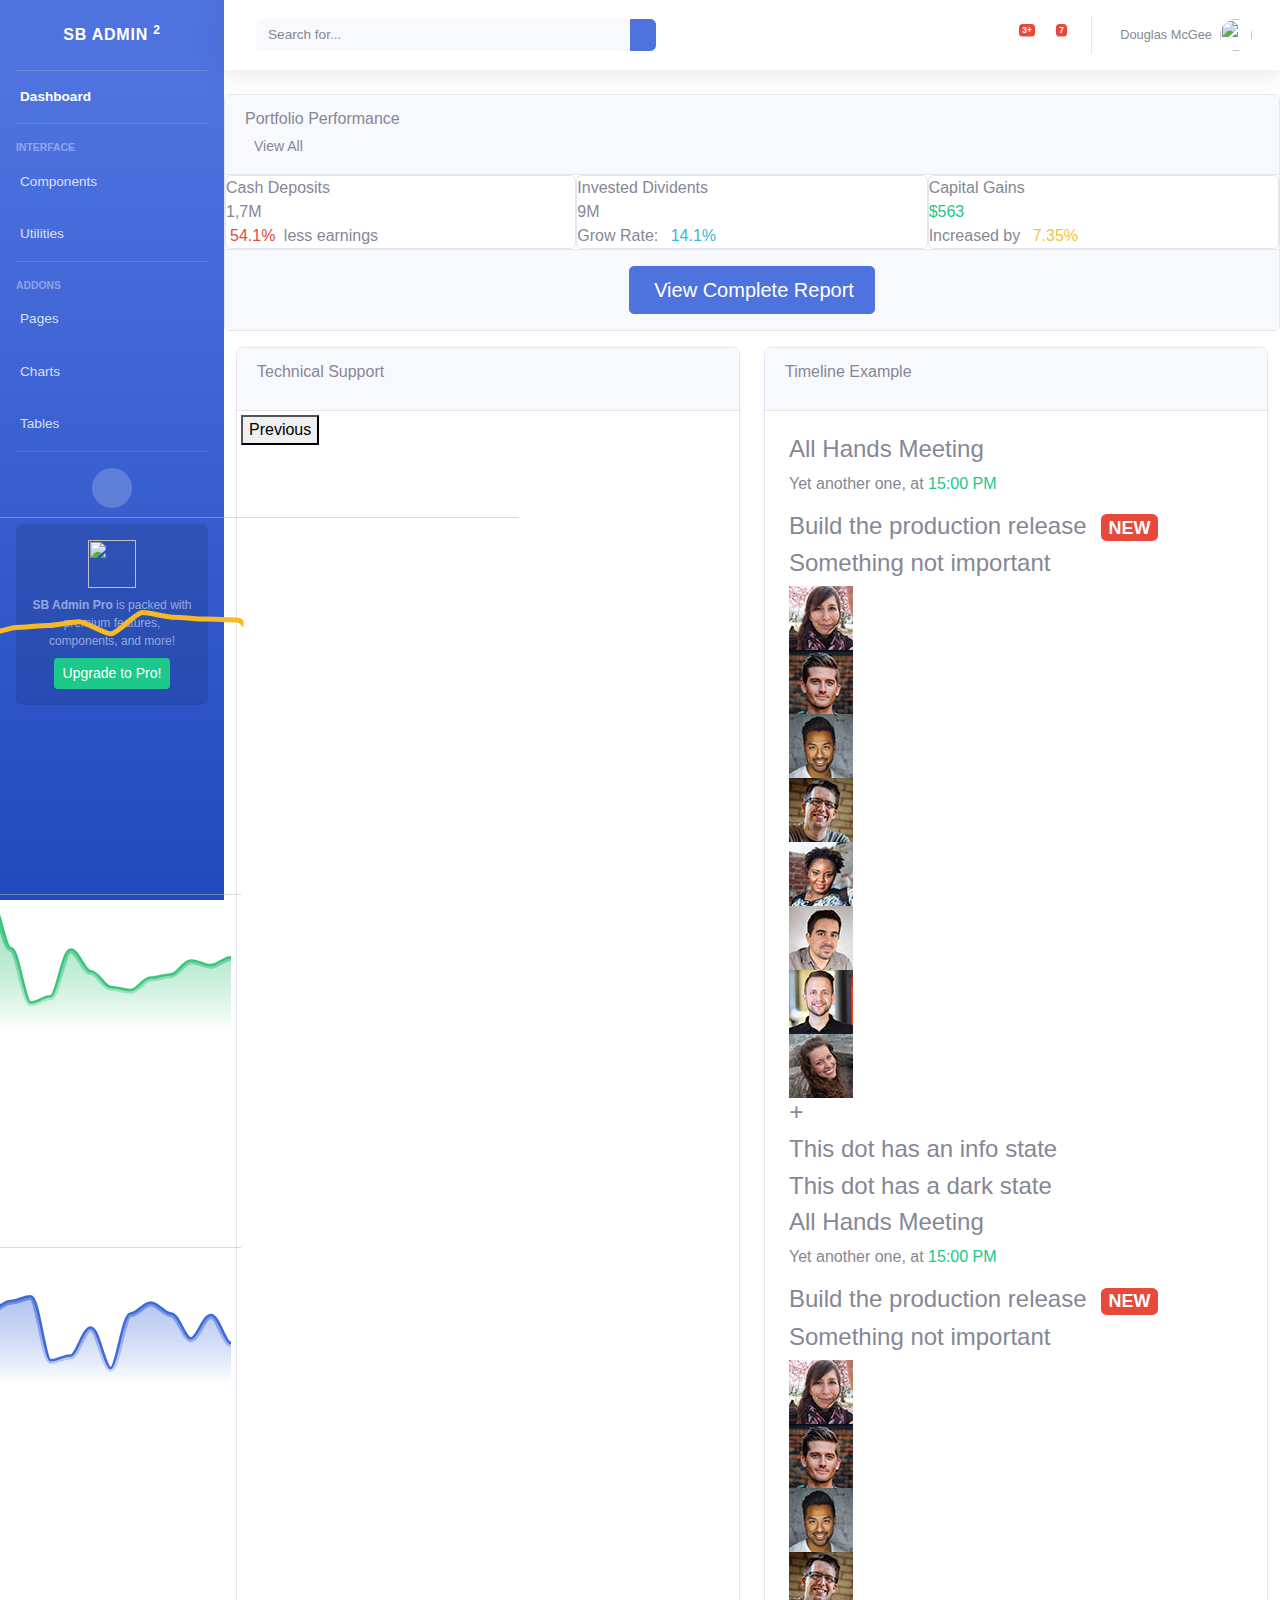
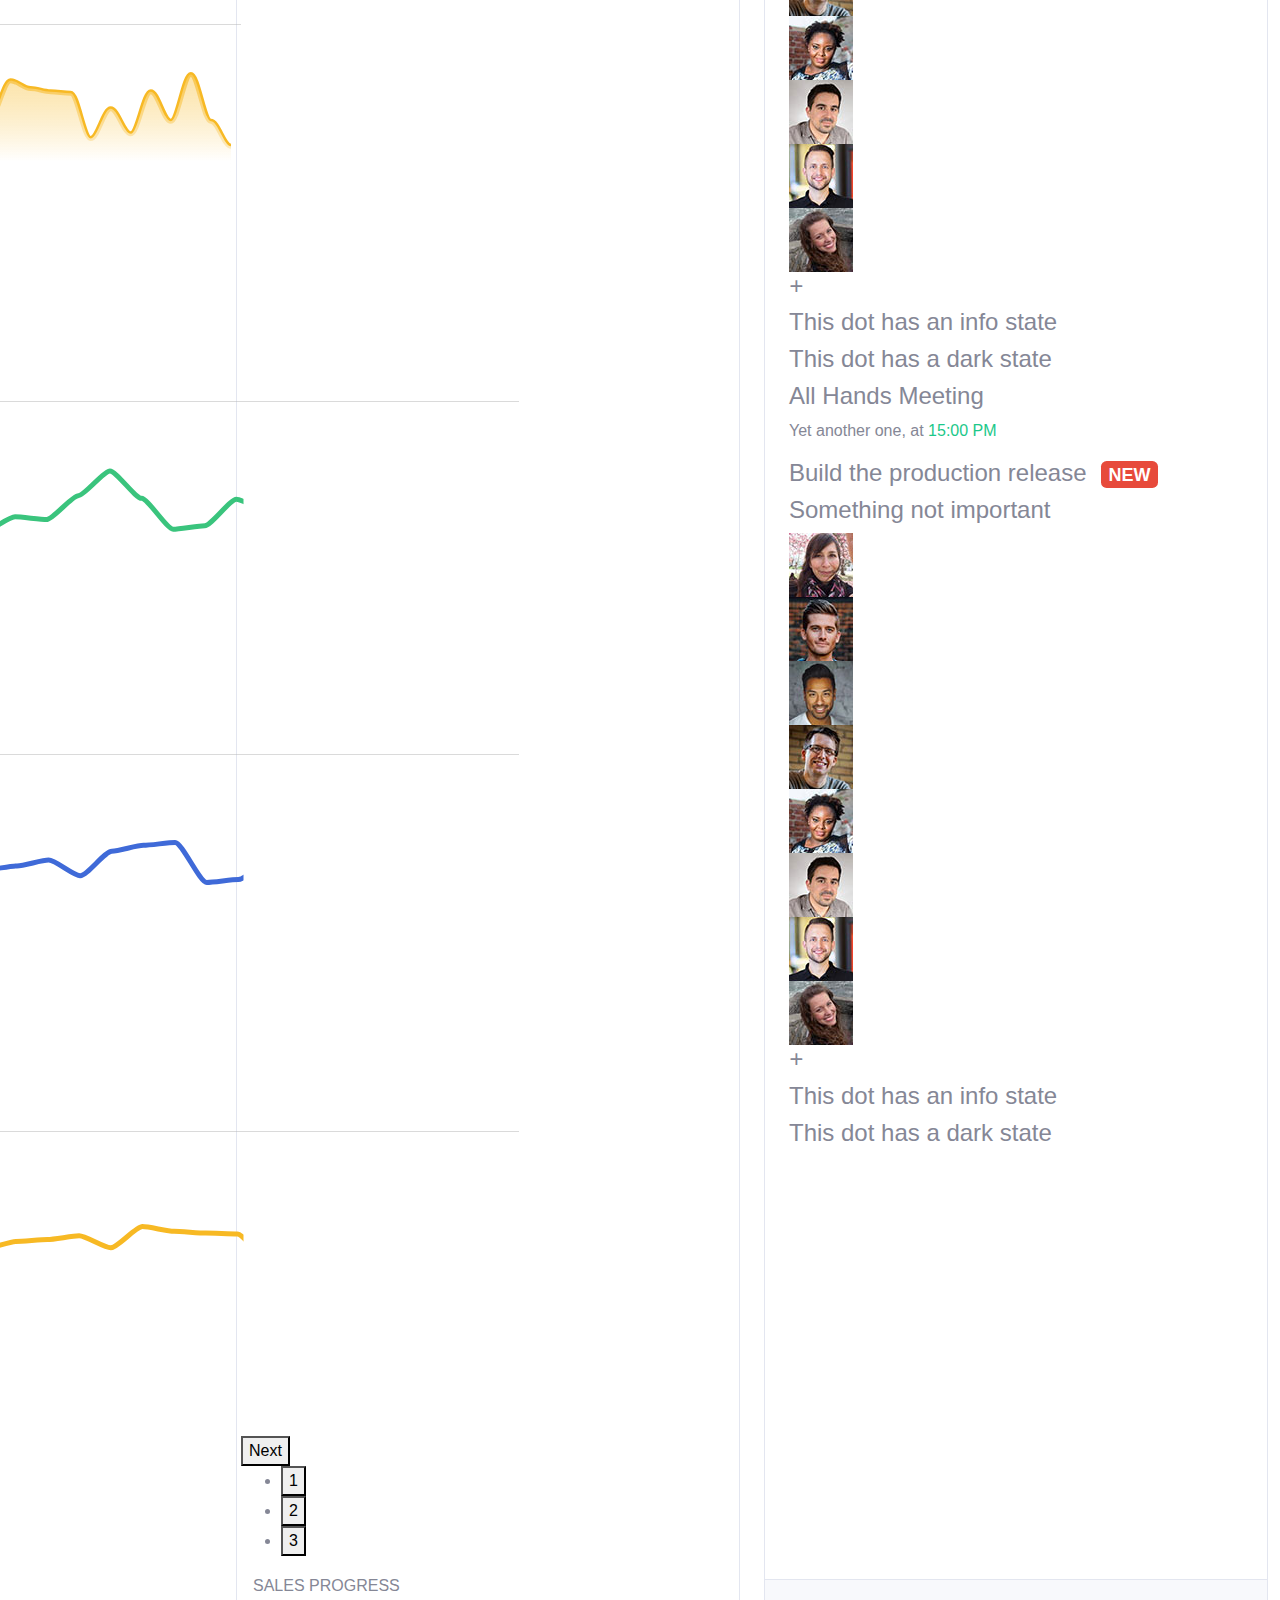
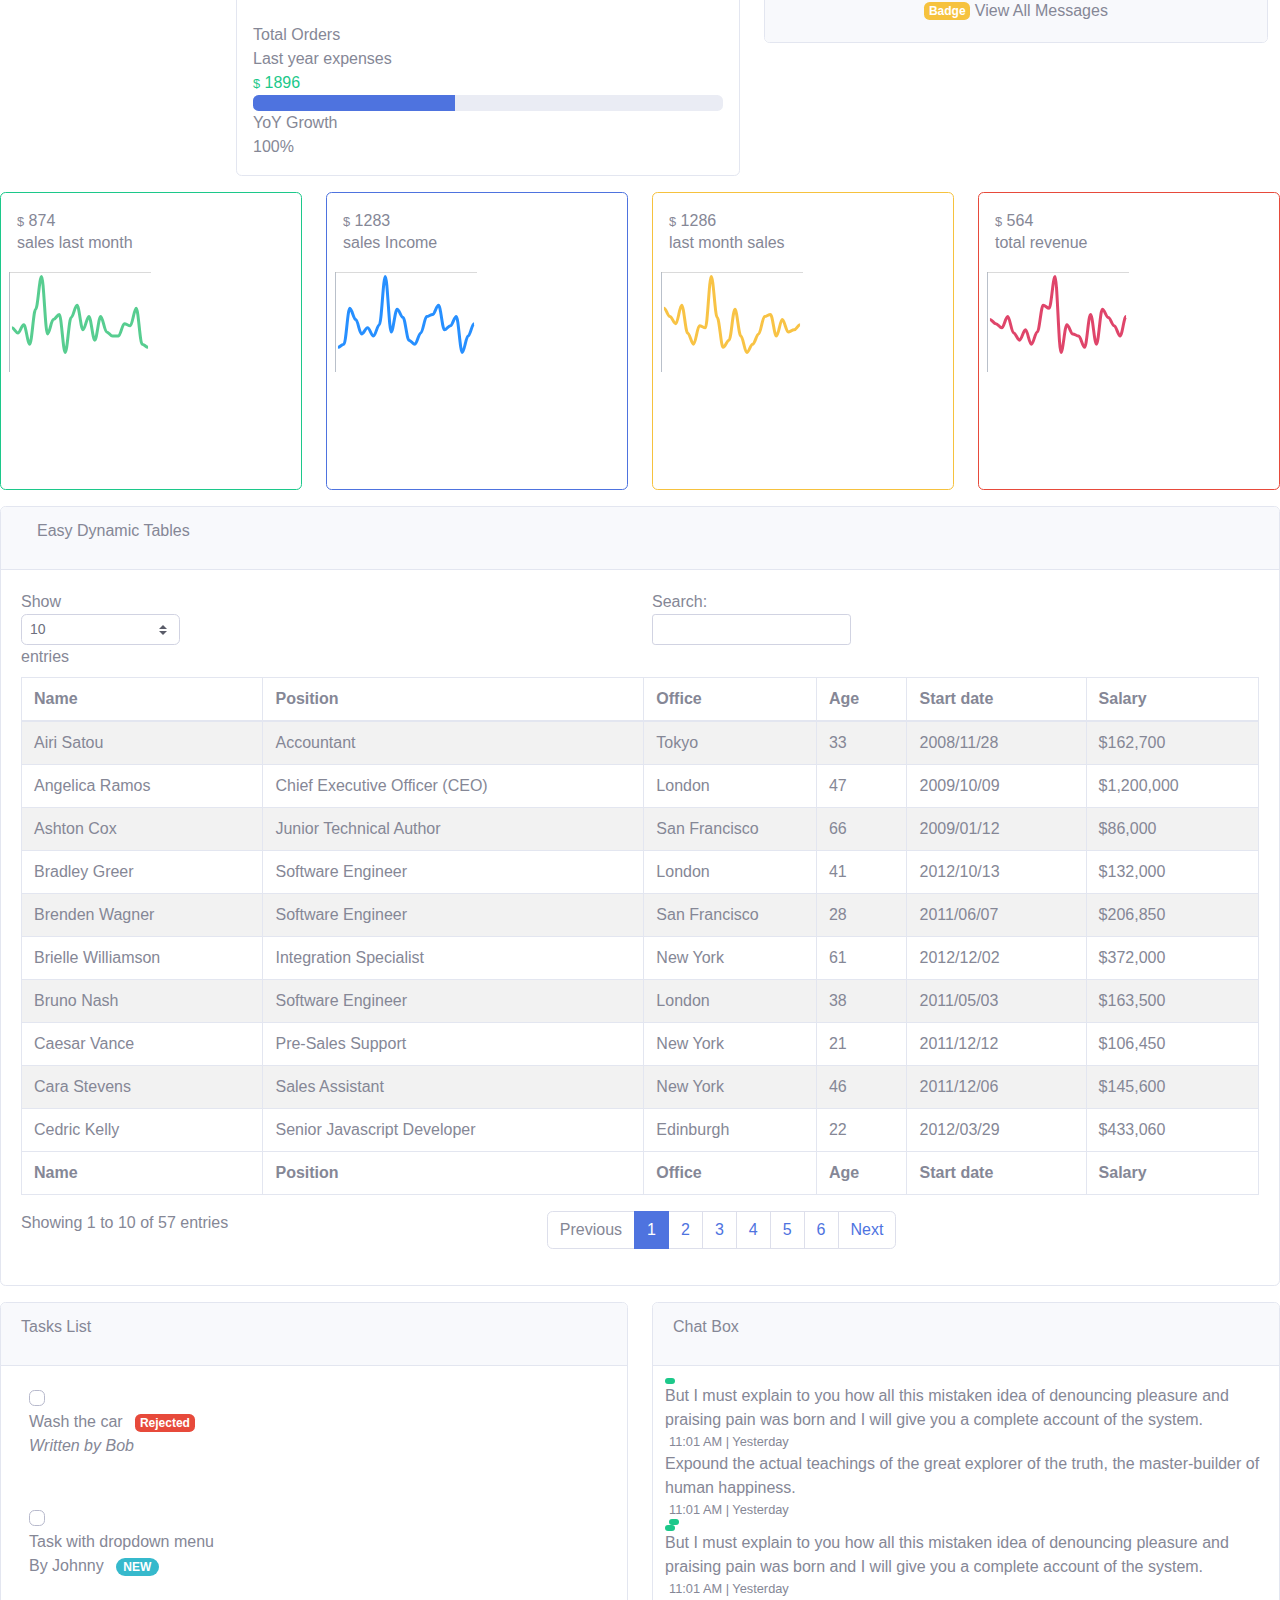
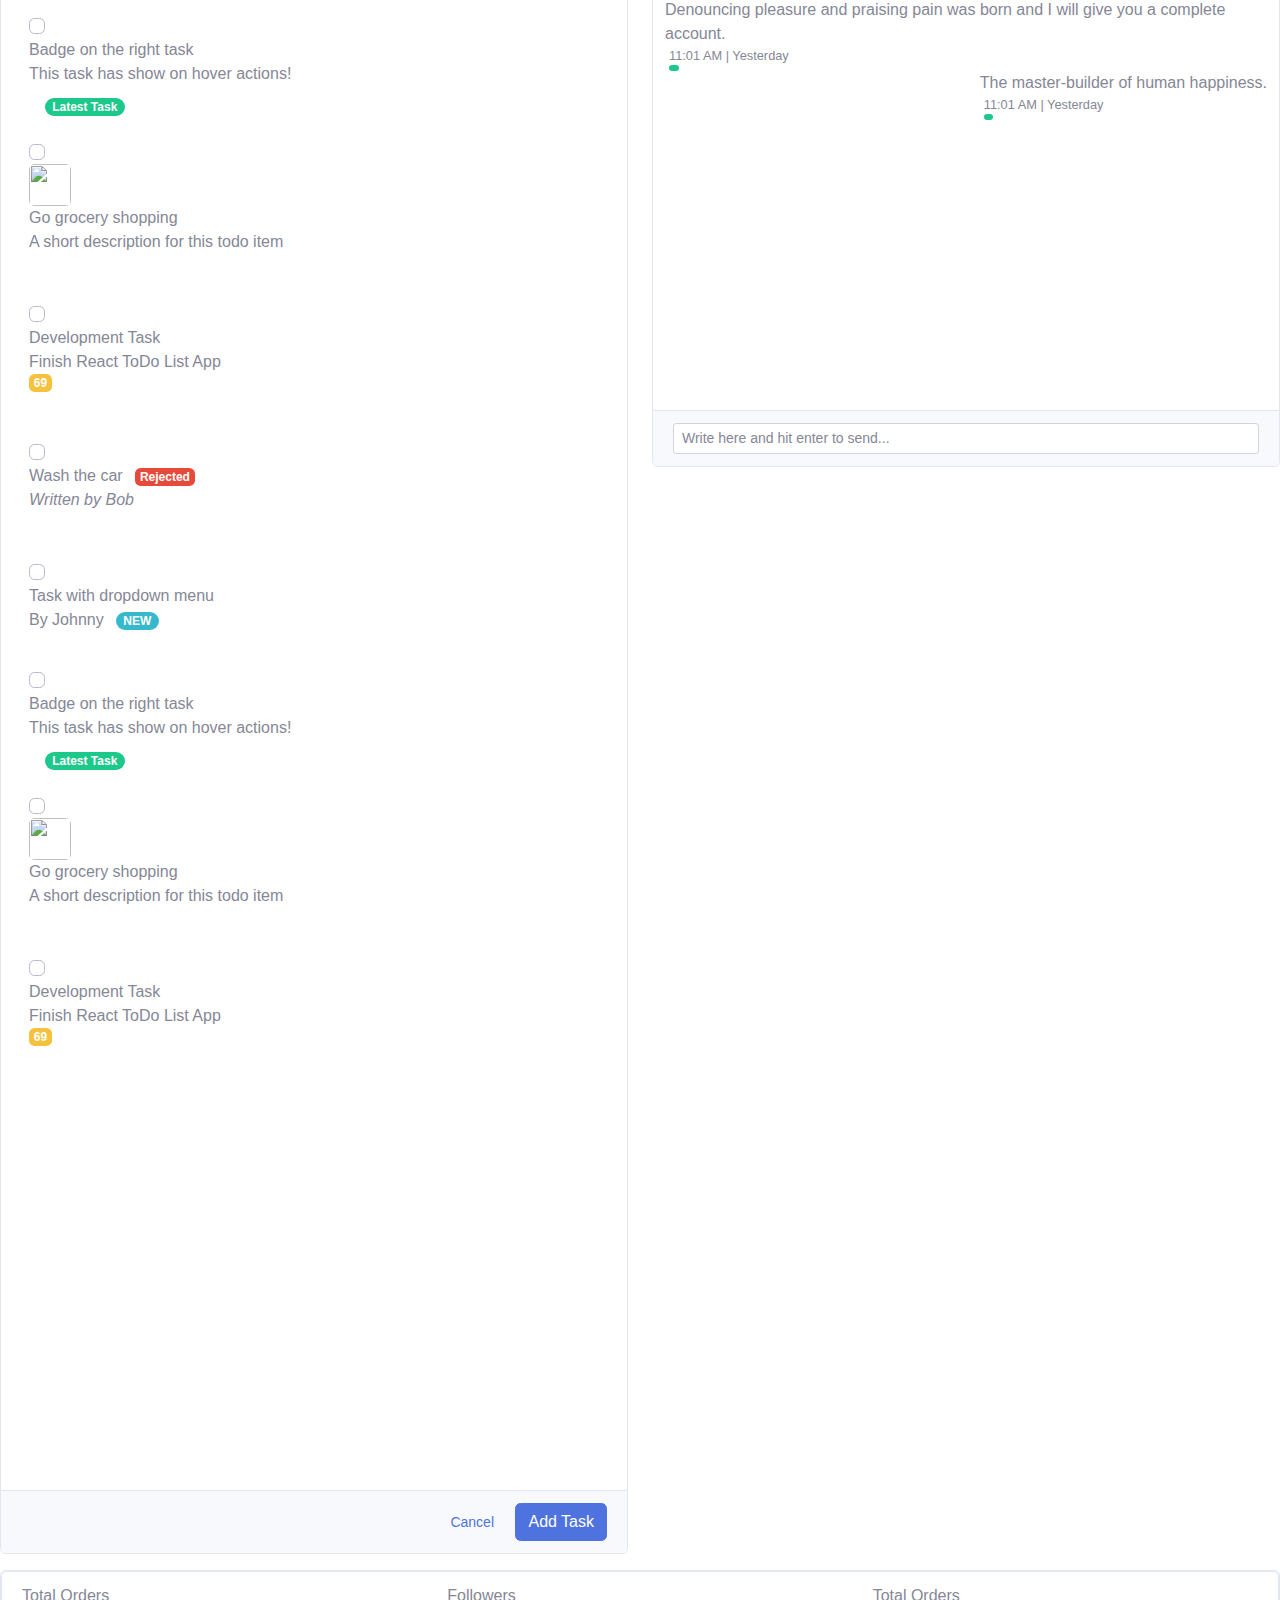
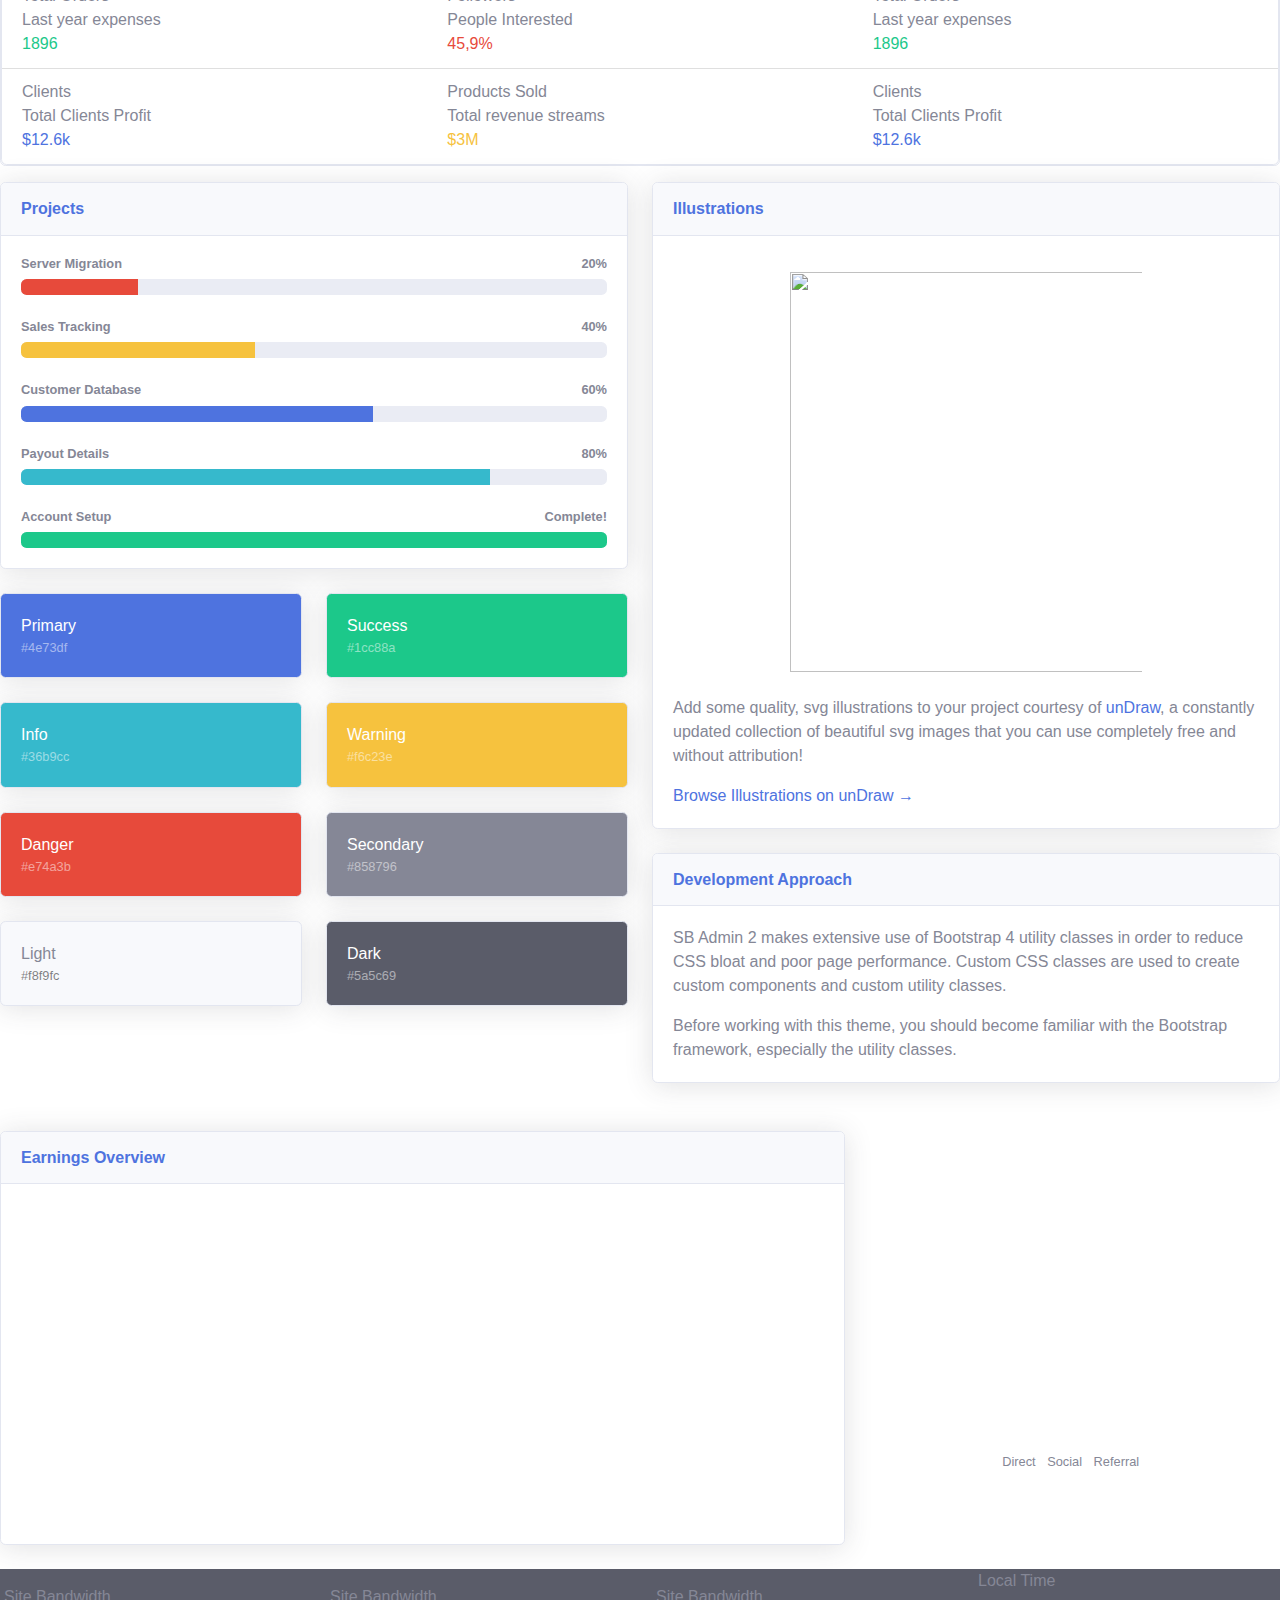
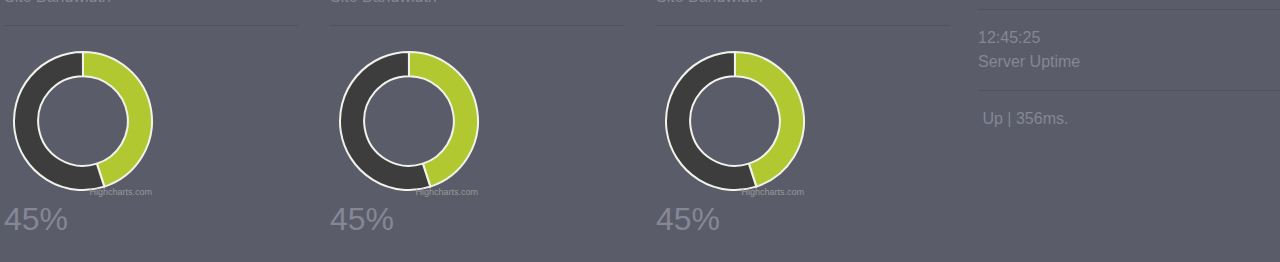
==== commit b1f72905: "sss" ====
--- a/Ex/index.html
+++ b/Ex/index.html
@@ -11374,6 +11374,190 @@
 	  
 	  </ul>
 	
+	  <nav class="navbar navbar-expand navbar-light bg-white topbar mb-4 static-top shadow">
+
+		<!-- Sidebar Toggle (Topbar) -->
+		<button id="sidebarToggleTop" class="btn btn-link d-md-none rounded-circle mr-3">
+			<i class="fa fa-bars"></i>
+		</button>
+
+		<!-- Topbar Search -->
+		<form class="d-none d-sm-inline-block form-inline mr-auto ml-md-3 my-2 my-md-0 mw-100 navbar-search">
+			<div class="input-group">
+				<input type="text" class="form-control bg-light border-0 small" placeholder="Search for..." aria-label="Search" aria-describedby="basic-addon2">
+				<div class="input-group-append">
+					<button class="btn btn-primary" type="button">
+						<i class="fas fa-search fa-sm"></i>
+					</button>
+				</div>
+			</div>
+		</form>
+
+		<!-- Topbar Navbar -->
+		<ul class="navbar-nav ml-auto">
+
+			<!-- Nav Item - Search Dropdown (Visible Only XS) -->
+			<li class="nav-item dropdown no-arrow d-sm-none">
+				<a class="nav-link dropdown-toggle" href="#" id="searchDropdown" role="button" data-toggle="dropdown" aria-haspopup="true" aria-expanded="false">
+					<i class="fas fa-search fa-fw"></i>
+				</a>
+				<!-- Dropdown - Messages -->
+				<div class="dropdown-menu dropdown-menu-right p-3 shadow animated--grow-in" aria-labelledby="searchDropdown">
+					<form class="form-inline mr-auto w-100 navbar-search">
+						<div class="input-group">
+							<input type="text" class="form-control bg-light border-0 small" placeholder="Search for..." aria-label="Search" aria-describedby="basic-addon2">
+							<div class="input-group-append">
+								<button class="btn btn-primary" type="button">
+									<i class="fas fa-search fa-sm"></i>
+								</button>
+							</div>
+						</div>
+					</form>
+				</div>
+			</li>
+
+			<!-- Nav Item - Alerts -->
+			<li class="nav-item dropdown no-arrow mx-1">
+				<a class="nav-link dropdown-toggle" href="#" id="alertsDropdown" role="button" data-toggle="dropdown" aria-haspopup="true" aria-expanded="false">
+					<i class="fas fa-bell fa-fw"></i>
+					<!-- Counter - Alerts -->
+					<span class="badge badge-danger badge-counter">3+</span>
+				</a>
+				<!-- Dropdown - Alerts -->
+				<div class="dropdown-list dropdown-menu dropdown-menu-right shadow animated--grow-in" aria-labelledby="alertsDropdown">
+					<h6 class="dropdown-header">
+						Alerts Center
+					</h6>
+					<a class="dropdown-item d-flex align-items-center" href="#">
+						<div class="mr-3">
+							<div class="icon-circle bg-primary">
+								<i class="fas fa-file-alt text-white"></i>
+							</div>
+						</div>
+						<div>
+							<div class="small text-gray-500">December 12, 2019</div>
+							<span class="font-weight-bold">A new monthly report is ready to download!</span>
+						</div>
+					</a>
+					<a class="dropdown-item d-flex align-items-center" href="#">
+						<div class="mr-3">
+							<div class="icon-circle bg-success">
+								<i class="fas fa-donate text-white"></i>
+							</div>
+						</div>
+						<div>
+							<div class="small text-gray-500">December 7, 2019</div>
+							$290.29 has been deposited into your account!
+						</div>
+					</a>
+					<a class="dropdown-item d-flex align-items-center" href="#">
+						<div class="mr-3">
+							<div class="icon-circle bg-warning">
+								<i class="fas fa-exclamation-triangle text-white"></i>
+							</div>
+						</div>
+						<div>
+							<div class="small text-gray-500">December 2, 2019</div>
+							Spending Alert: We've noticed unusually high spending for your account.
+						</div>
+					</a>
+					<a class="dropdown-item text-center small text-gray-500" href="#">Show All Alerts</a>
+				</div>
+			</li>
+
+			<!-- Nav Item - Messages -->
+			<li class="nav-item dropdown no-arrow mx-1">
+				<a class="nav-link dropdown-toggle" href="#" id="messagesDropdown" role="button" data-toggle="dropdown" aria-haspopup="true" aria-expanded="false">
+					<i class="fas fa-envelope fa-fw"></i>
+					<!-- Counter - Messages -->
+					<span class="badge badge-danger badge-counter">7</span>
+				</a>
+				<!-- Dropdown - Messages -->
+				<div class="dropdown-list dropdown-menu dropdown-menu-right shadow animated--grow-in" aria-labelledby="messagesDropdown">
+					<h6 class="dropdown-header">
+						Message Center
+					</h6>
+					<a class="dropdown-item d-flex align-items-center" href="#">
+						<div class="dropdown-list-image mr-3">
+							<img class="rounded-circle" src="img/undraw_profile_1.svg" alt="">
+							<div class="status-indicator bg-success"></div>
+						</div>
+						<div class="font-weight-bold">
+							<div class="text-truncate">Hi there! I am wondering if you can help me with a
+								problem I've been having.</div>
+							<div class="small text-gray-500">Emily Fowler · 58m</div>
+						</div>
+					</a>
+					<a class="dropdown-item d-flex align-items-center" href="#">
+						<div class="dropdown-list-image mr-3">
+							<img class="rounded-circle" src="img/undraw_profile_2.svg" alt="">
+							<div class="status-indicator"></div>
+						</div>
+						<div>
+							<div class="text-truncate">I have the photos that you ordered last month, how
+								would you like them sent to you?</div>
+							<div class="small text-gray-500">Jae Chun · 1d</div>
+						</div>
+					</a>
+					<a class="dropdown-item d-flex align-items-center" href="#">
+						<div class="dropdown-list-image mr-3">
+							<img class="rounded-circle" src="img/undraw_profile_3.svg" alt="">
+							<div class="status-indicator bg-warning"></div>
+						</div>
+						<div>
+							<div class="text-truncate">Last month's report looks great, I am very happy with
+								the progress so far, keep up the good work!</div>
+							<div class="small text-gray-500">Morgan Alvarez · 2d</div>
+						</div>
+					</a>
+					<a class="dropdown-item d-flex align-items-center" href="#">
+						<div class="dropdown-list-image mr-3">
+							<img class="rounded-circle" src="https://source.unsplash.com/Mv9hjnEUHR4/60x60" alt="">
+							<div class="status-indicator bg-success"></div>
+						</div>
+						<div>
+							<div class="text-truncate">Am I a good boy? The reason I ask is because someone
+								told me that people say this to all dogs, even if they aren't good...</div>
+							<div class="small text-gray-500">Chicken the Dog · 2w</div>
+						</div>
+					</a>
+					<a class="dropdown-item text-center small text-gray-500" href="#">Read More Messages</a>
+				</div>
+			</li>
+
+			<div class="topbar-divider d-none d-sm-block"></div>
+
+			<!-- Nav Item - User Information -->
+			<li class="nav-item dropdown no-arrow">
+				<a class="nav-link dropdown-toggle" href="#" id="userDropdown" role="button" data-toggle="dropdown" aria-haspopup="true" aria-expanded="false">
+					<span class="mr-2 d-none d-lg-inline text-gray-600 small">Douglas McGee</span>
+					<img class="img-profile rounded-circle" src="img/undraw_profile.svg">
+				</a>
+				<!-- Dropdown - User Information -->
+				<div class="dropdown-menu dropdown-menu-right shadow animated--grow-in" aria-labelledby="userDropdown">
+					<a class="dropdown-item" href="#">
+						<i class="fas fa-user fa-sm fa-fw mr-2 text-gray-400"></i>
+						Profile
+					</a>
+					<a class="dropdown-item" href="#">
+						<i class="fas fa-cogs fa-sm fa-fw mr-2 text-gray-400"></i>
+						Settings
+					</a>
+					<a class="dropdown-item" href="#">
+						<i class="fas fa-list fa-sm fa-fw mr-2 text-gray-400"></i>
+						Activity Log
+					</a>
+					<div class="dropdown-divider"></div>
+					<a class="dropdown-item" href="#" data-toggle="modal" data-target="#logoutModal">
+						<i class="fas fa-sign-out-alt fa-sm fa-fw mr-2 text-gray-400"></i>
+						Logout
+					</a>
+				</div>
+			</li>
+
+		</ul>
+
+	</nav>
 
 	  <div class="tabs-animation">
 		<div class="mb-3 card">
@@ -13045,8 +13229,8 @@
 		</div>
 	</div>
 
-
-	<div class="col-xl-8 col-lg-7">
+	<div class="row">
+	<div class="col-xl-8 col-lg-7 float-left">
 		<div class="card shadow mb-4">
 			<!-- Card Header - Dropdown -->
 			<div class="card-header py-3 d-flex flex-row align-items-center justify-content-between">
@@ -13072,6 +13256,78 @@
 			</div>
 		</div>
 	</div>
+
+
+
+	<div class="card-body float-right">
+		<div class="chart-pie pt-4 pb-2"><div class="chartjs-size-monitor"><div class="chartjs-size-monitor-expand"><div class=""></div></div><div class="chartjs-size-monitor-shrink"><div class=""></div></div></div>
+			<canvas id="myPieChart" width="301" height="245" class="chartjs-render-monitor" style="display: block; width: 301px; height: 245px;"></canvas>
+		</div>
+		<div class="mt-4 text-center small">
+			<span class="mr-2">
+				<i class="fas fa-circle text-primary"></i> Direct
+			</span>
+			<span class="mr-2">
+				<i class="fas fa-circle text-success"></i> Social
+			</span>
+			<span class="mr-2">
+				<i class="fas fa-circle text-info"></i> Referral
+			</span>
+		</div>
+	</div>
+</div>
+
+<div class="row">
+	<div class="col-sm-3 col-lg-3 p-3 bg-dark">
+			<dtitle>Site Bandwidth</dtitle>
+			<hr>
+		  <div id="load" data-highcharts-chart="0" style="overflow: hidden;"><div id="highcharts-ymwxw5p-0" dir="ltr" class="highcharts-container " style="position: relative; width: 158px; height: 158px; text-align: left; line-height: normal; z-index: 0; -webkit-tap-highlight-color: rgba(0, 0, 0, 0); user-select: none;"><svg version="1.1" class="highcharts-root" style="font-family:&quot;Lucida Grande&quot;, &quot;Lucida Sans Unicode&quot;, Arial, Helvetica, sans-serif;font-size:12px;" xmlns="http://www.w3.org/2000/svg" width="158" height="158" viewBox="0 0 158 158"><desc>Created with Highcharts 9.0.1</desc><defs><clipPath id="highcharts-ymwxw5p-3-"><rect x="0" y="0" width="158" height="158" fill="none"></rect></clipPath></defs><rect fill="none" class="highcharts-background" x="0" y="0" width="158" height="158" rx="0" ry="0"></rect><rect fill="none" class="highcharts-plot-background" x="0" y="0" width="158" height="158"></rect><rect fill="none" class="highcharts-plot-border" data-z-index="1" x="0" y="0" width="158" height="158"></rect><g class="highcharts-series-group" data-z-index="3"><g class="highcharts-series highcharts-series-0 highcharts-pie-series highcharts-tracker" data-z-index="0.1" opacity="1" transform="translate(0,0) scale(1 1)"><path fill="#b2c831" d="M 78.98594654894504 10.00000143115571 A 69 69 0 0 1 100.36397410093467 144.60930277494643 L 92.88658316560753 121.64604680371518 A 44.85 44.85 0 0 0 78.99086525681427 34.15000093025121 Z" transform="translate(0,0)" stroke="#F1F3EB" stroke-width="2" opacity="1" stroke-linejoin="round" class="highcharts-point highcharts-color-0"></path><path fill="#3d3d3d" d="M 100.29835412710845 144.63063394083804 A 69 69 0 1 1 78.90416038427306 10.000066559683859 L 78.93770424977748 34.15004326379451 A 44.85 44.85 0 1 0 92.8439301826205 121.65991206154473 Z" transform="translate(0,0)" stroke="#F1F3EB" stroke-width="2" opacity="1" stroke-linejoin="round" class="highcharts-point highcharts-color-1"></path></g><g class="highcharts-markers highcharts-series-0 highcharts-pie-series" data-z-index="0.1" opacity="1" transform="translate(0,0) scale(1 1)"></g></g><text x="79" text-anchor="middle" class="highcharts-title" data-z-index="4" style="color:#333333;font-size:18px;fill:#333333;" y="24"></text><text x="79" text-anchor="middle" class="highcharts-subtitle" data-z-index="4" style="color:#666666;fill:#666666;" y="24"></text><text x="10" text-anchor="start" class="highcharts-caption" data-z-index="4" style="color:#666666;fill:#666666;" y="155"></text><g class="highcharts-legend" data-z-index="7"><rect fill="none" class="highcharts-legend-box" rx="0" ry="0" x="0" y="0" width="8" height="8" visibility="hidden"></rect><g data-z-index="1"><g></g></g></g><text x="148" class="highcharts-credits" text-anchor="end" data-z-index="8" style="cursor:pointer;color:#999999;font-size:9px;fill:#999999;" y="153">Highcharts.com</text></svg></div></div>
+		  <h2>45%</h2>
+  </div>
+
+  <div class="col-sm-3 col-lg-3 p-3 bg-dark float-right">
+	<div class="dash-unit">
+		<dtitle>Site Bandwidth</dtitle>
+		<hr>
+	  <div id="load" data-highcharts-chart="0" style="overflow: hidden;"><div id="highcharts-ymwxw5p-0" dir="ltr" class="highcharts-container " style="position: relative; overflow: hidden; width: 158px; height: 158px; text-align: left; line-height: normal; z-index: 0; -webkit-tap-highlight-color: rgba(0, 0, 0, 0); user-select: none;"><svg version="1.1" class="highcharts-root" style="font-family:&quot;Lucida Grande&quot;, &quot;Lucida Sans Unicode&quot;, Arial, Helvetica, sans-serif;font-size:12px;" xmlns="http://www.w3.org/2000/svg" width="158" height="158" viewBox="0 0 158 158"><desc>Created with Highcharts 9.0.1</desc><defs><clipPath id="highcharts-ymwxw5p-3-"><rect x="0" y="0" width="158" height="158" fill="none"></rect></clipPath></defs><rect fill="none" class="highcharts-background" x="0" y="0" width="158" height="158" rx="0" ry="0"></rect><rect fill="none" class="highcharts-plot-background" x="0" y="0" width="158" height="158"></rect><rect fill="none" class="highcharts-plot-border" data-z-index="1" x="0" y="0" width="158" height="158"></rect><g class="highcharts-series-group" data-z-index="3"><g class="highcharts-series highcharts-series-0 highcharts-pie-series highcharts-tracker" data-z-index="0.1" opacity="1" transform="translate(0,0) scale(1 1)"><path fill="#b2c831" d="M 78.98594654894504 10.00000143115571 A 69 69 0 0 1 100.36397410093467 144.60930277494643 L 92.88658316560753 121.64604680371518 A 44.85 44.85 0 0 0 78.99086525681427 34.15000093025121 Z" transform="translate(0,0)" stroke="#F1F3EB" stroke-width="2" opacity="1" stroke-linejoin="round" class="highcharts-point highcharts-color-0"></path><path fill="#3d3d3d" d="M 100.29835412710845 144.63063394083804 A 69 69 0 1 1 78.90416038427306 10.000066559683859 L 78.93770424977748 34.15004326379451 A 44.85 44.85 0 1 0 92.8439301826205 121.65991206154473 Z" transform="translate(0,0)" stroke="#F1F3EB" stroke-width="2" opacity="1" stroke-linejoin="round" class="highcharts-point highcharts-color-1"></path></g><g class="highcharts-markers highcharts-series-0 highcharts-pie-series" data-z-index="0.1" opacity="1" transform="translate(0,0) scale(1 1)"></g></g><text x="79" text-anchor="middle" class="highcharts-title" data-z-index="4" style="color:#333333;font-size:18px;fill:#333333;" y="24"></text><text x="79" text-anchor="middle" class="highcharts-subtitle" data-z-index="4" style="color:#666666;fill:#666666;" y="24"></text><text x="10" text-anchor="start" class="highcharts-caption" data-z-index="4" style="color:#666666;fill:#666666;" y="155"></text><g class="highcharts-legend" data-z-index="7"><rect fill="none" class="highcharts-legend-box" rx="0" ry="0" x="0" y="0" width="8" height="8" visibility="hidden"></rect><g data-z-index="1"><g></g></g></g><text x="148" class="highcharts-credits" text-anchor="end" data-z-index="8" style="cursor:pointer;color:#999999;font-size:9px;fill:#999999;" y="153">Highcharts.com</text></svg></div></div>
+	  <h2>45%</h2>
+  </div>
+</div>
+
+<div class="col-sm-3 col-lg-3 p-3 bg-dark float-right">
+	<div class="dash-unit">
+		<dtitle>Site Bandwidth</dtitle>
+		<hr>
+	  <div id="load" data-highcharts-chart="0" style="overflow: hidden;"><div id="highcharts-ymwxw5p-0" dir="ltr" class="highcharts-container " style="position: relative; overflow: hidden; width: 158px; height: 158px; text-align: left; line-height: normal; z-index: 0; -webkit-tap-highlight-color: rgba(0, 0, 0, 0); user-select: none;"><svg version="1.1" class="highcharts-root" style="font-family:&quot;Lucida Grande&quot;, &quot;Lucida Sans Unicode&quot;, Arial, Helvetica, sans-serif;font-size:12px;" xmlns="http://www.w3.org/2000/svg" width="158" height="158" viewBox="0 0 158 158"><desc>Created with Highcharts 9.0.1</desc><defs><clipPath id="highcharts-ymwxw5p-3-"><rect x="0" y="0" width="158" height="158" fill="none"></rect></clipPath></defs><rect fill="none" class="highcharts-background" x="0" y="0" width="158" height="158" rx="0" ry="0"></rect><rect fill="none" class="highcharts-plot-background" x="0" y="0" width="158" height="158"></rect><rect fill="none" class="highcharts-plot-border" data-z-index="1" x="0" y="0" width="158" height="158"></rect><g class="highcharts-series-group" data-z-index="3"><g class="highcharts-series highcharts-series-0 highcharts-pie-series highcharts-tracker" data-z-index="0.1" opacity="1" transform="translate(0,0) scale(1 1)"><path fill="#b2c831" d="M 78.98594654894504 10.00000143115571 A 69 69 0 0 1 100.36397410093467 144.60930277494643 L 92.88658316560753 121.64604680371518 A 44.85 44.85 0 0 0 78.99086525681427 34.15000093025121 Z" transform="translate(0,0)" stroke="#F1F3EB" stroke-width="2" opacity="1" stroke-linejoin="round" class="highcharts-point highcharts-color-0"></path><path fill="#3d3d3d" d="M 100.29835412710845 144.63063394083804 A 69 69 0 1 1 78.90416038427306 10.000066559683859 L 78.93770424977748 34.15004326379451 A 44.85 44.85 0 1 0 92.8439301826205 121.65991206154473 Z" transform="translate(0,0)" stroke="#F1F3EB" stroke-width="2" opacity="1" stroke-linejoin="round" class="highcharts-point highcharts-color-1"></path></g><g class="highcharts-markers highcharts-series-0 highcharts-pie-series" data-z-index="0.1" opacity="1" transform="translate(0,0) scale(1 1)"></g></g><text x="79" text-anchor="middle" class="highcharts-title" data-z-index="4" style="color:#333333;font-size:18px;fill:#333333;" y="24"></text><text x="79" text-anchor="middle" class="highcharts-subtitle" data-z-index="4" style="color:#666666;fill:#666666;" y="24"></text><text x="10" text-anchor="start" class="highcharts-caption" data-z-index="4" style="color:#666666;fill:#666666;" y="155"></text><g class="highcharts-legend" data-z-index="7"><rect fill="none" class="highcharts-legend-box" rx="0" ry="0" x="0" y="0" width="8" height="8" visibility="hidden"></rect><g data-z-index="1"><g></g></g></g><text x="148" class="highcharts-credits" text-anchor="end" data-z-index="8" style="cursor:pointer;color:#999999;font-size:9px;fill:#999999;" y="153">Highcharts.com</text></svg></div></div>
+	  <h2>45%</h2>
+  </div>
+</div>
+
+<div class="col-sm-3 col-lg-3 bg-dark">
+
+	<!-- LOCAL TIME BLOCK -->
+			<div class="half-unit">
+				<dtitle>Local Time</dtitle>
+				<hr>
+					<div class="clockcenter">
+						<digiclock>12:45:25</digiclock>
+					</div>
+		  </div>
+
+	<!-- SERVER UPTIME -->
+		  <div class="half-unit">
+				<dtitle>Server Uptime</dtitle>
+				<hr>
+				<div class="cont">
+				  <p><img src="images/up.png" alt=""> <bold>Up</bold> | 356ms.</p>
+			  </div>
+		  </div>
+
+	  </div>
+
+
+</div>
+
 	<script src="https://cdnjs.cloudflare.com/ajax/libs/Chart.js/3.1.0/chart.js" integrity="sha512-LlFvdZpYhQdASf4aZfSpmyHD6+waYVfJRwfJrBgki7/Uh+TXMLFYcKMRim65+o3lFsfk20vrK9sJDute7BUAUw==" crossorigin="anonymous"></script>
 	<script src="https://cdnjs.cloudflare.com/ajax/libs/Chart.js/3.1.0/helpers.esm.min.js" integrity="sha512-5XGk12SGIo2btywdra6Pg6M+mHRnso/oZE4TVQ9+FAqHxG2dN8FHk4/fw+XXd9xUFSd0xatlMjEEBbwFgq7THw==" crossorigin="anonymous"></script>
 	<script src="https://cdnjs.cloudflare.com/ajax/libs/Chart.js/3.1.0/chart.min.js" integrity="sha512-RGbSeD/jDcZBWNsI1VCvdjcDULuSfWTtIva2ek5FtteXeSjLfXac4kqkDRHVGf1TwsXCAqPTF7/EYITD0/CTqw==" crossorigin="anonymous"></script>
@@ -13168,6 +13424,39 @@
     }
   }
 });
+
+
+// Pie Chart Example
+var ctx = document.getElementById("myPieChart");
+var myPieChart = new Chart(ctx, {
+  type: 'doughnut',
+  data: {
+    labels: ["Direct", "Referral", "Social"],
+    datasets: [{
+      data: [55, 30, 15],
+      backgroundColor: ['#4e73df', '#1cc88a', '#36b9cc'],
+      hoverBackgroundColor: ['#2e59d9', '#17a673', '#2c9faf'],
+      hoverBorderColor: "rgba(234, 236, 244, 1)",
+    }],
+  },
+  options: {
+    maintainAspectRatio: false,
+    tooltips: {
+      backgroundColor: "rgb(255,255,255)",
+      bodyFontColor: "#858796",
+      borderColor: '#dddfeb',
+      borderWidth: 1,
+      xPadding: 15,
+      yPadding: 15,
+      displayColors: false,
+      caretPadding: 10,
+    },
+    legend: {
+      display: false
+    },
+    cutoutPercentage: 80,
+  },
+});
 </script>
 
 </body>
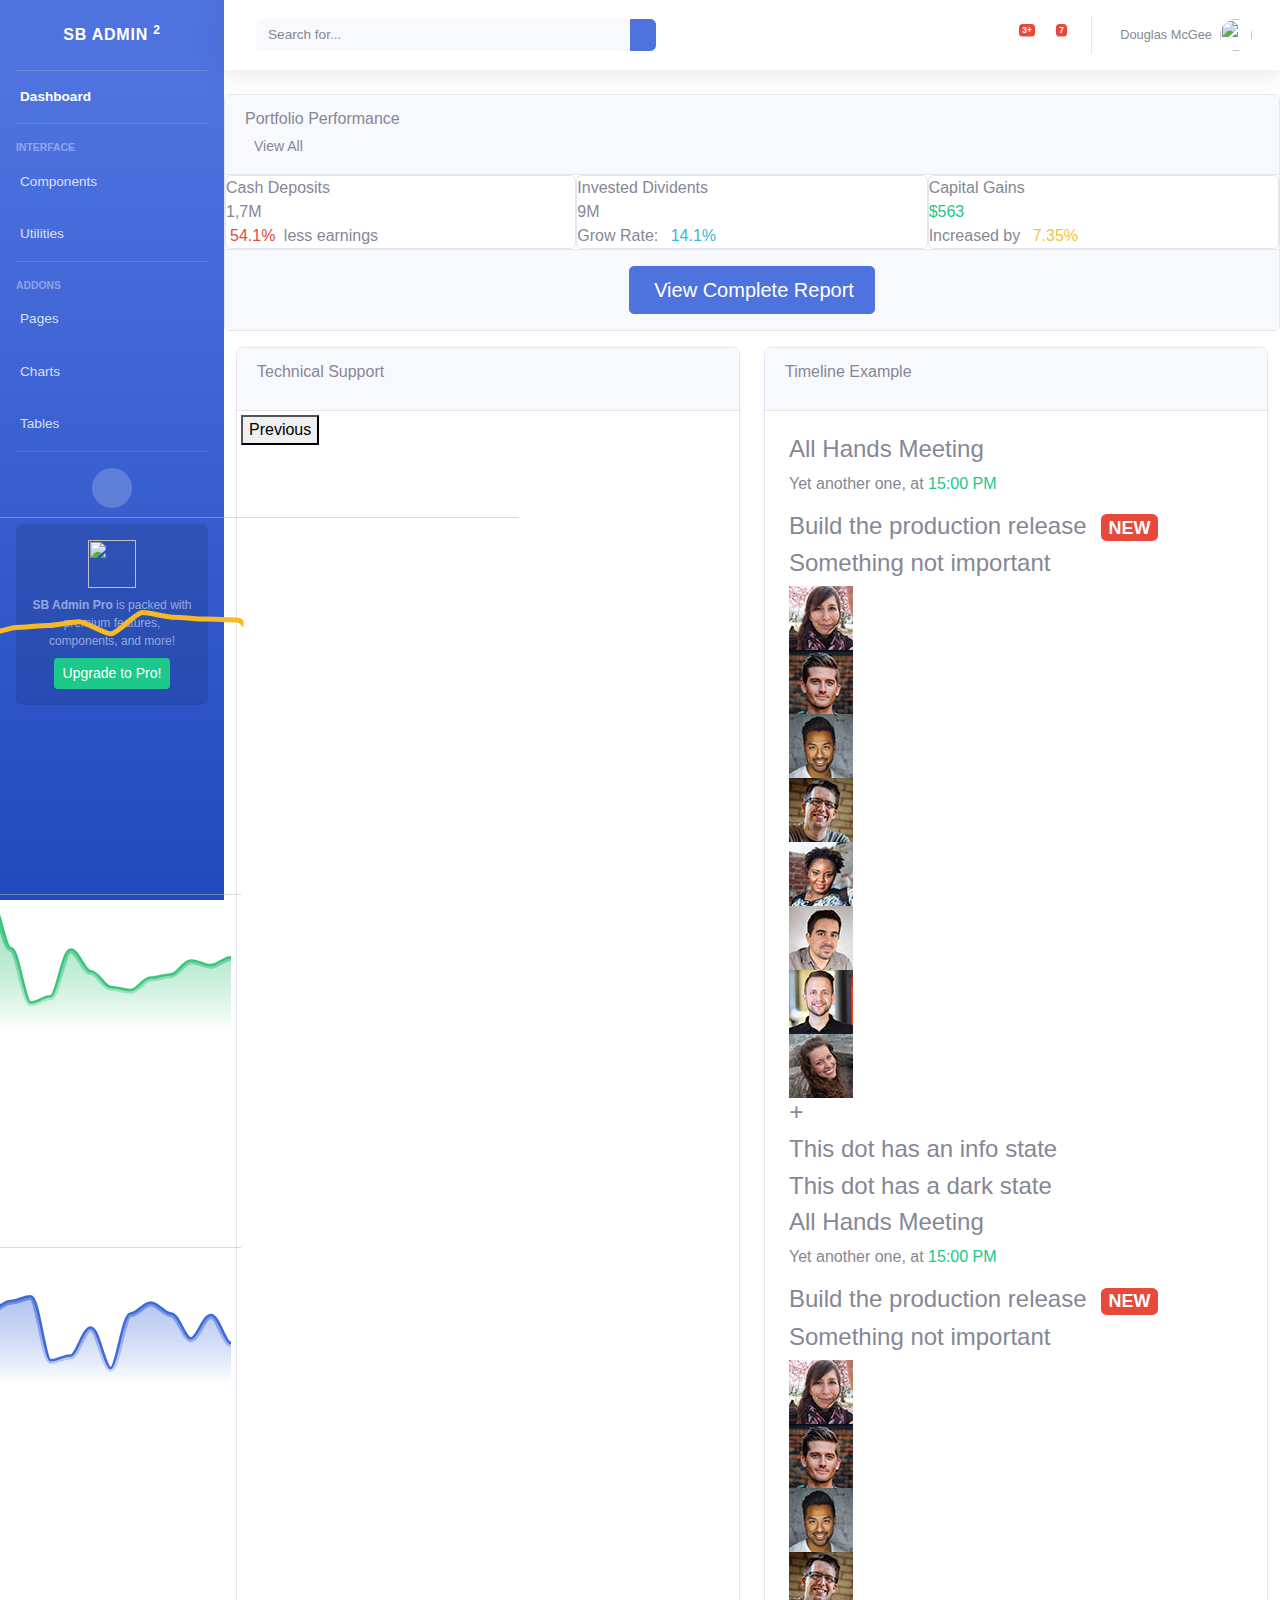
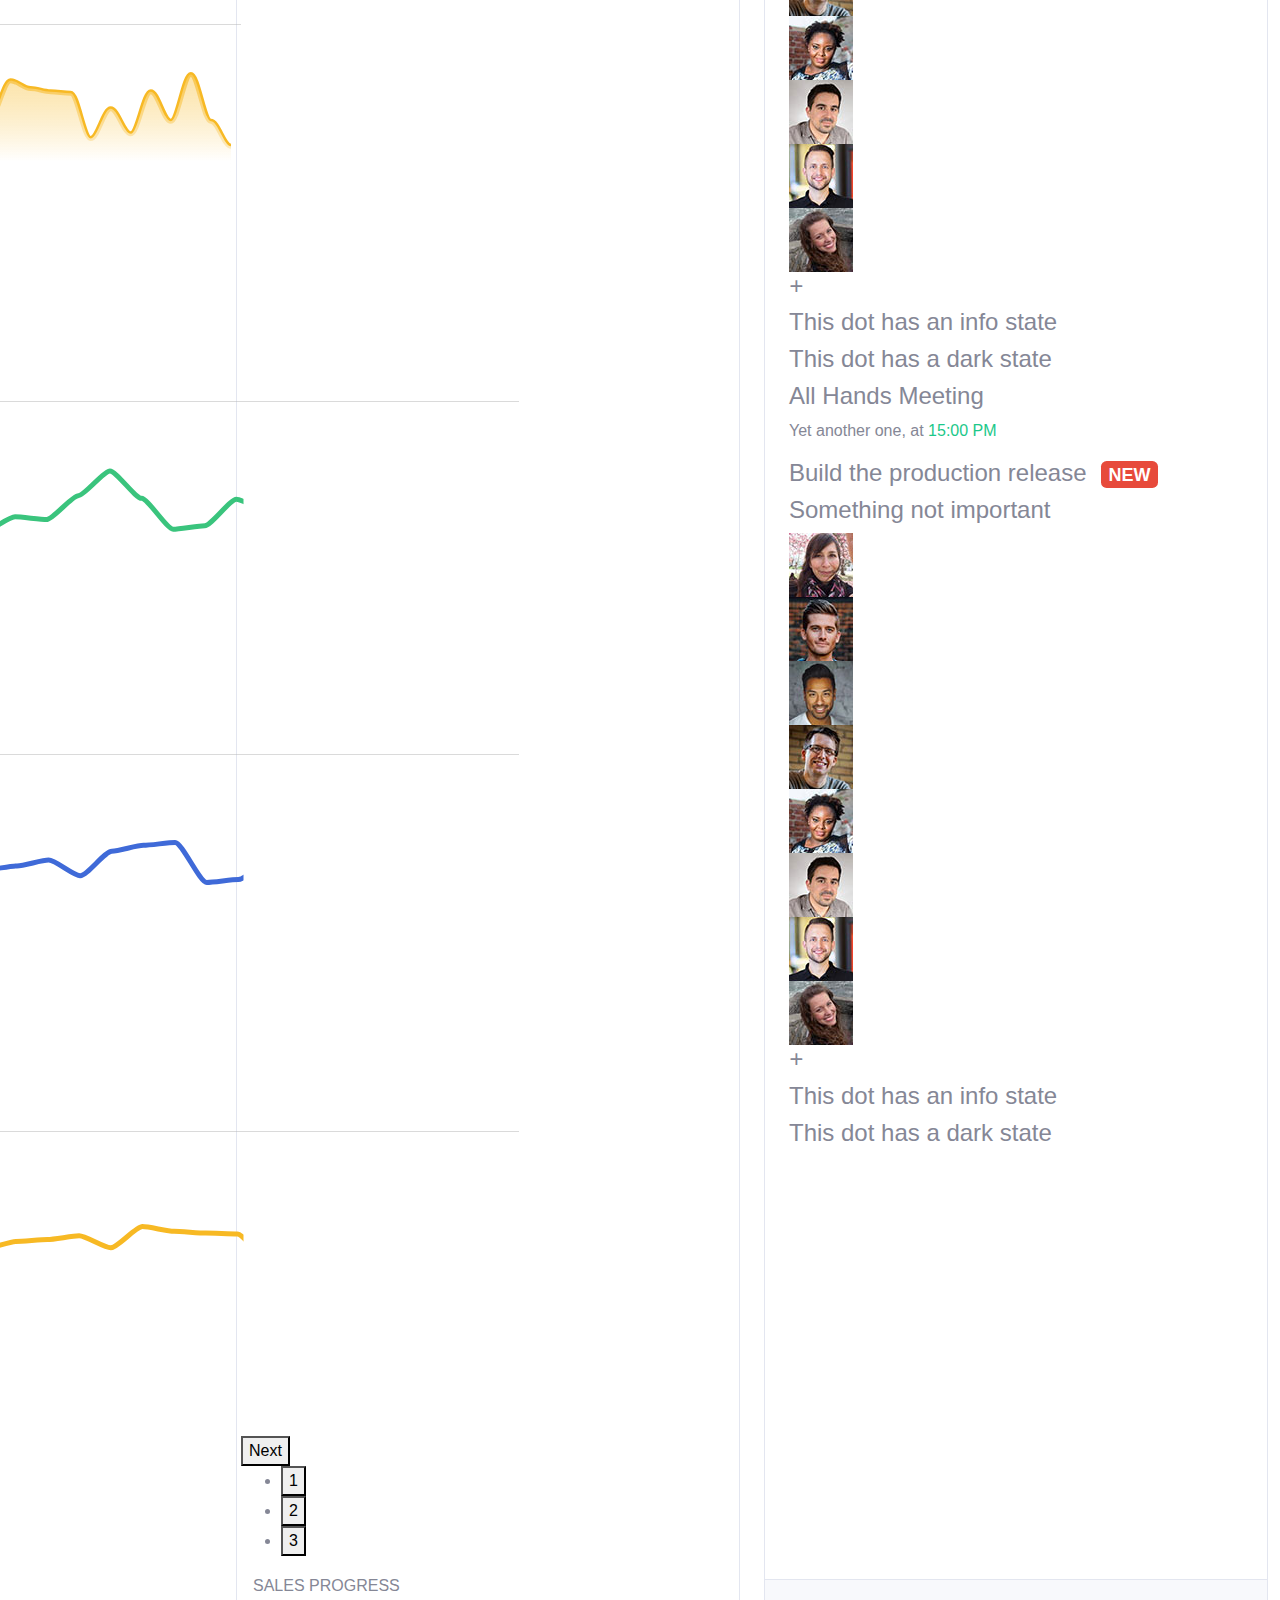
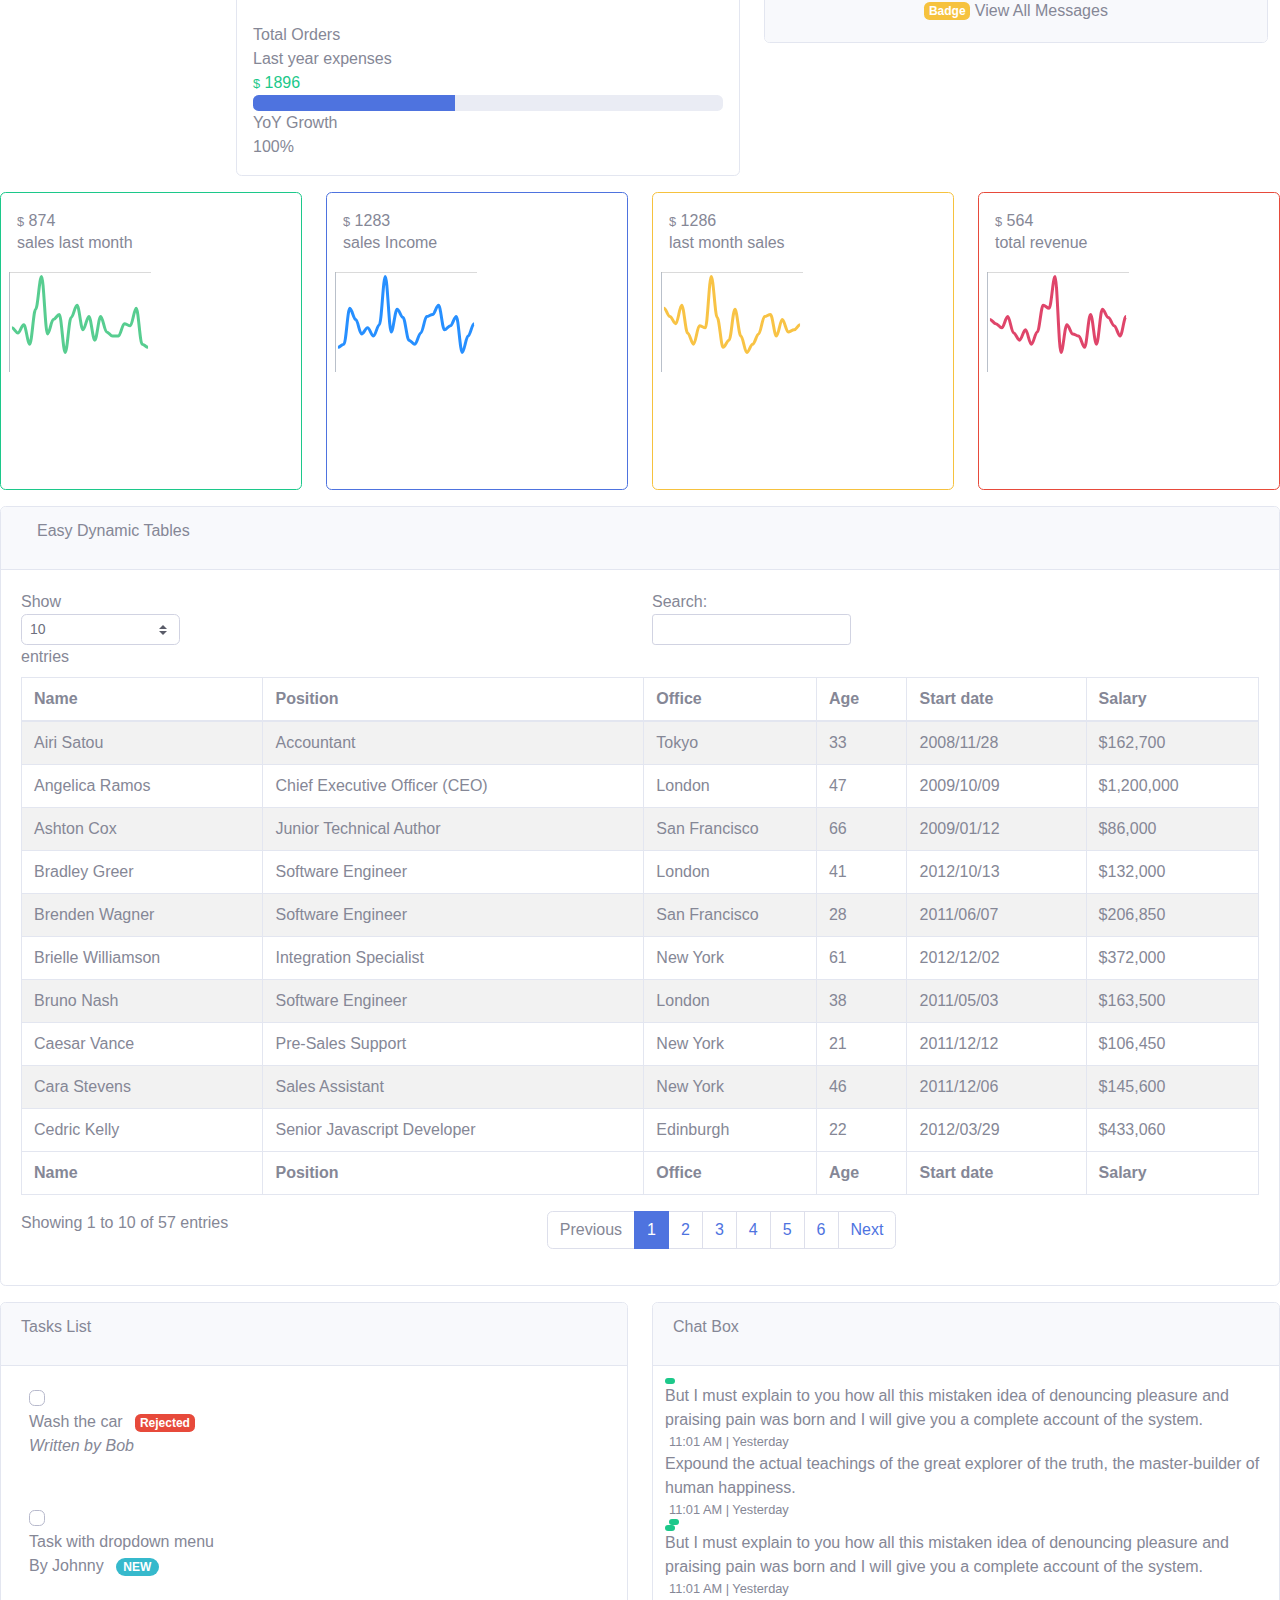
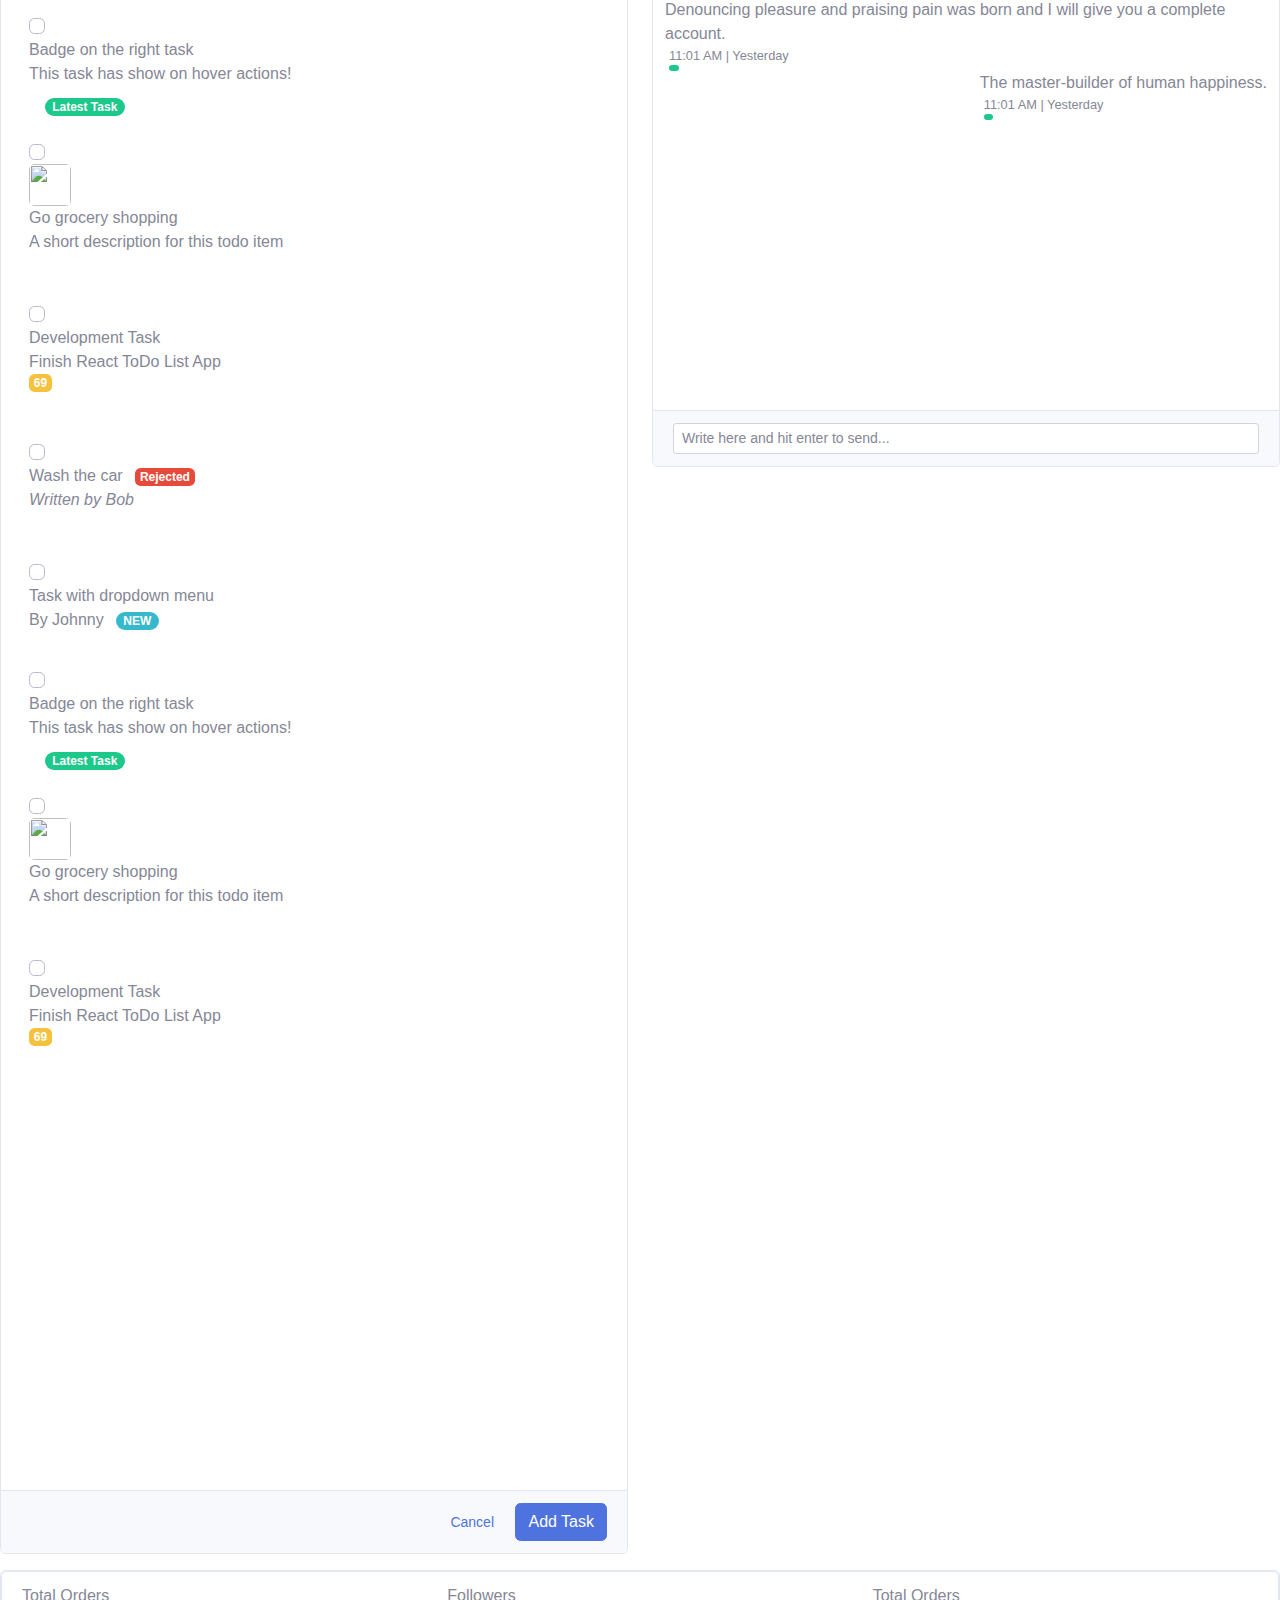
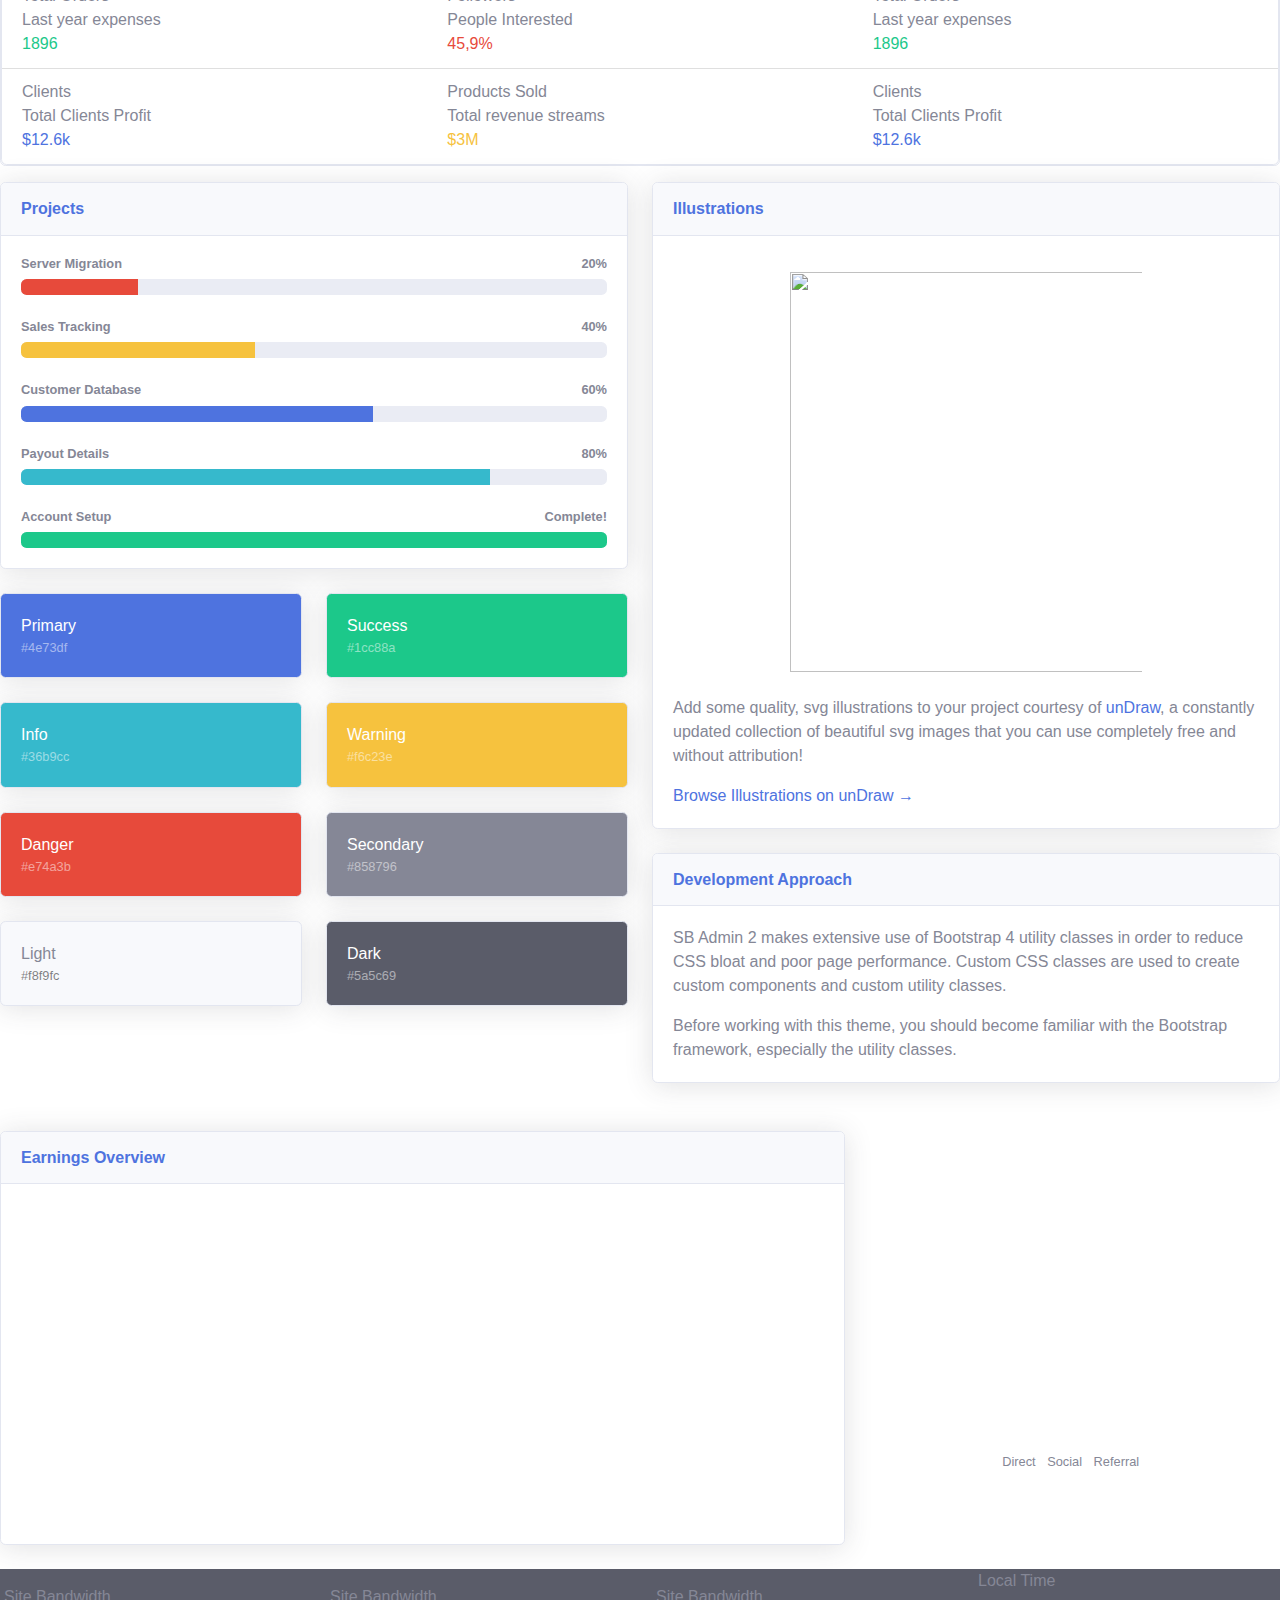
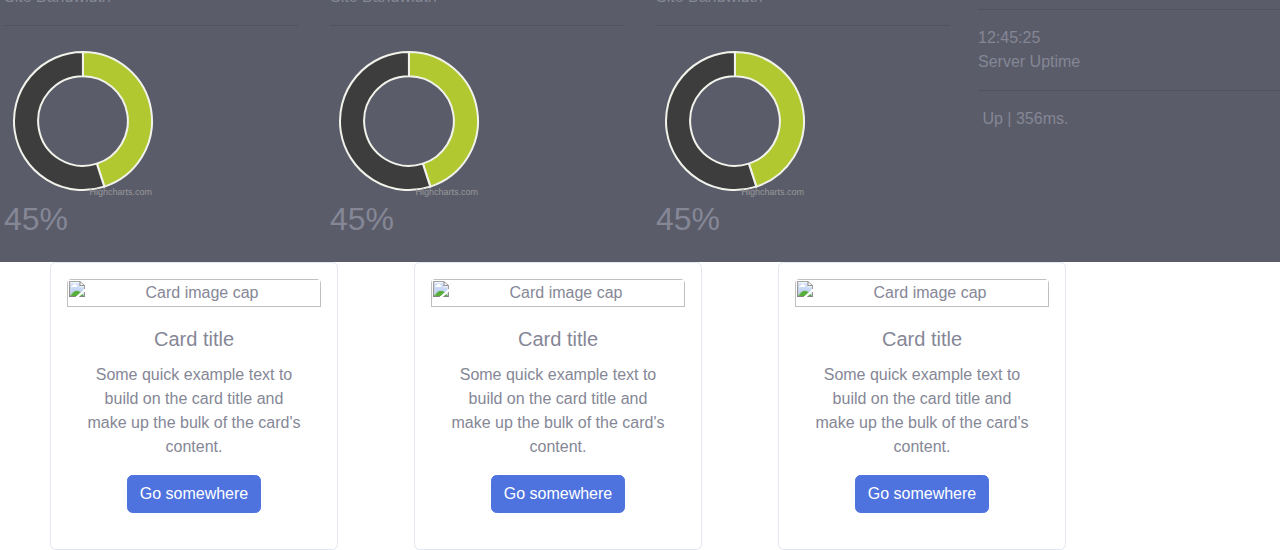
==== commit ccd1923a: "หหห" ====
--- a/Ex/index.html
+++ b/Ex/index.html
@@ -13328,6 +13328,33 @@
 
 </div>
 
+<div class="row container text-center d-flex align-items-center">
+	<div class="card p-3 container" style="width: 18rem;">
+		<img class="card-img-top" src="..." alt="Card image cap">
+		<div class="card-body">
+		  <h5 class="card-title">Card title</h5>
+		  <p class="card-text">Some quick example text to build on the card title and make up the bulk of the card's content.</p>
+		  <a href="#" class="btn btn-primary">Go somewhere</a>
+		</div>
+	  </div>
+	  <div class="card p-3 container" style="width: 18rem;">
+		<img class="card-img-top" src="..." alt="Card image cap">
+		<div class="card-body">
+		  <h5 class="card-title">Card title</h5>
+		  <p class="card-text">Some quick example text to build on the card title and make up the bulk of the card's content.</p>
+		  <a href="#" class="btn btn-primary">Go somewhere</a>
+		</div>
+	  </div>
+	  <div class="card p-3 container" style="width: 18rem;">
+		<img class="card-img-top" src="..." alt="Card image cap">
+		<div class="card-body">
+		  <h5 class="card-title">Card title</h5>
+		  <p class="card-text">Some quick example text to build on the card title and make up the bulk of the card's content.</p>
+		  <a href="#" class="btn btn-primary">Go somewhere</a>
+		</div>
+	  </div>
+</div>
+
 	<script src="https://cdnjs.cloudflare.com/ajax/libs/Chart.js/3.1.0/chart.js" integrity="sha512-LlFvdZpYhQdASf4aZfSpmyHD6+waYVfJRwfJrBgki7/Uh+TXMLFYcKMRim65+o3lFsfk20vrK9sJDute7BUAUw==" crossorigin="anonymous"></script>
 	<script src="https://cdnjs.cloudflare.com/ajax/libs/Chart.js/3.1.0/helpers.esm.min.js" integrity="sha512-5XGk12SGIo2btywdra6Pg6M+mHRnso/oZE4TVQ9+FAqHxG2dN8FHk4/fw+XXd9xUFSd0xatlMjEEBbwFgq7THw==" crossorigin="anonymous"></script>
 	<script src="https://cdnjs.cloudflare.com/ajax/libs/Chart.js/3.1.0/chart.min.js" integrity="sha512-RGbSeD/jDcZBWNsI1VCvdjcDULuSfWTtIva2ek5FtteXeSjLfXac4kqkDRHVGf1TwsXCAqPTF7/EYITD0/CTqw==" crossorigin="anonymous"></script>
